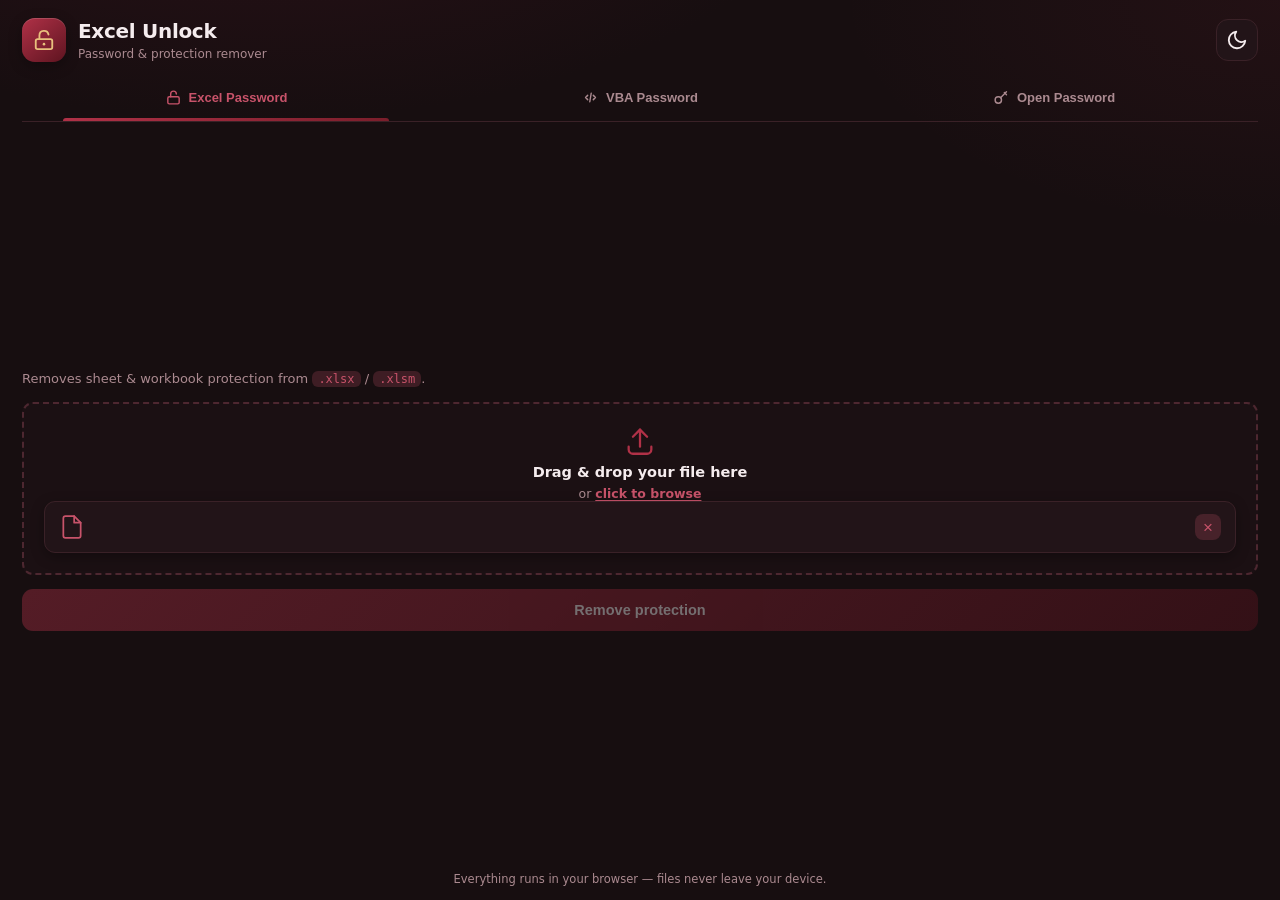
==== index.html @ cbd714de "Excel Unlock: desktop (Tauri) + offline web app Three tools: Excel sheet/workbook protection removal" ====
<!doctype html>
<html lang="en" data-theme="dark">
<head>
<meta charset="UTF-8"/>
<meta name="viewport" content="width=device-width, initial-scale=1.0"/>
<title>Excel Unlock</title>
<style>
:root {
  --maroon-900: #4a0f18;
  --maroon-800: #5e1420;
  --maroon-700: #7b1e2b;
  --maroon-600: #932536;
  --maroon-500: #b03147;
  --maroon-400: #c8536a;
  --gold: #e8c07d;

  --radius: 16px;
  --radius-sm: 11px;
  --transition: 160ms cubic-bezier(0.4, 0, 0.2, 1);
  font-family: "Segoe UI", system-ui, -apple-system, sans-serif;
}

:root[data-theme="dark"] {
  --bg: #170e10;
  --bg-grad-1: #2c1118;
  --bg-grad-2: #100809;
  --card-bg: #221418;
  --card-bg-2: #2a181d;
  --card-border: #3a2127;
  --text: #f5ecee;
  --text-dim2: #ab8a90;
  --accent: #b03147;
  --accent-strong: #c8536a;
  --dz-bg: #1b1013;
  --dz-border: #4d2730;
  --shadow: 0 14px 40px rgba(0, 0, 0, 0.4);
  --shadow-sm: 0 4px 14px rgba(0, 0, 0, 0.3);
  --ok: #52c08a;
  --warn: #e6b155;
  --err: #ec6f85;
  --glow: rgba(200, 83, 106, 0.22);
}
:root[data-theme="light"] {
  --bg: #f4ebee;
  --bg-grad-1: #fbf4f5;
  --bg-grad-2: #ecd9de;
  --card-bg: #ffffff;
  --card-bg-2: #fdf8f9;
  --card-border: #ecd9de;
  --text: #2a141a;
  --text-dim2: #7d5d64;
  --accent: #7b1e2b;
  --accent-strong: #932536;
  --dz-bg: #fbf3f5;
  --dz-border: #e2c4cc;
  --shadow: 0 14px 40px rgba(123, 30, 43, 0.12);
  --shadow-sm: 0 4px 14px rgba(123, 30, 43, 0.08);
  --ok: #2e9c66;
  --warn: #b5801f;
  --err: #c93b52;
  --glow: rgba(147, 37, 54, 0.16);
}

* { box-sizing: border-box; margin: 0; padding: 0; }
html, body { height: 100%; }
body {
  background: radial-gradient(1000px 500px at 20% -20%, var(--bg-grad-1), transparent 60%),
    radial-gradient(800px 420px at 100% 0%, rgba(176, 49, 71, 0.08), transparent 55%), var(--bg);
  color: var(--text);
  height: 100vh;
  overflow: hidden;
  transition: background var(--transition), color var(--transition);
  -webkit-font-smoothing: antialiased;
  user-select: none;
}
.app {
  max-width: none;
  margin: 0;
  height: 100vh;
  padding: 18px 22px 14px;
  display: flex;
  flex-direction: column;
}

/* ---------- Top bar ---------- */
.topbar { display: flex; align-items: center; justify-content: space-between; margin-bottom: 16px; }
.brand { display: flex; align-items: center; gap: 12px; }
.logo {
  width: 44px; height: 44px; border-radius: 13px;
  background: linear-gradient(140deg, var(--maroon-500), var(--maroon-800));
  color: var(--gold); display: grid; place-items: center;
  box-shadow: var(--shadow-sm), inset 0 1px 0 rgba(255,255,255,0.15);
}
.brand-text h1 { font-size: 20px; font-weight: 700; letter-spacing: -0.3px; }
.subtitle { font-size: 12px; color: var(--text-dim2); }
.icon-btn {
  width: 42px; height: 42px; border-radius: 12px;
  border: 1px solid var(--card-border); background: var(--card-bg);
  color: var(--text); cursor: pointer; display: grid; place-items: center;
  transition: var(--transition);
}
.icon-btn:hover { transform: translateY(-2px); border-color: var(--accent); box-shadow: var(--shadow-sm); }

/* ---------- Tabs ---------- */
.tabs {
  display: flex; gap: 6px; padding: 0 0 2px;
  border-bottom: 1px solid var(--card-border); margin-bottom: 18px;
}
.tab {
  position: relative;
  flex: 1; display: flex; align-items: center; justify-content: center; gap: 7px;
  padding: 11px 8px 13px; border: none; background: transparent; cursor: pointer;
  font-size: 13px; font-weight: 600; color: var(--text-dim2);
  transition: var(--transition);
}
.tab:hover { color: var(--text); }
.tab.active { color: var(--accent-strong); }
.tab.active::after {
  content: "";
  position: absolute; left: 10%; right: 10%; bottom: -2px; height: 3px;
  border-radius: 3px 3px 0 0;
  background: linear-gradient(90deg, var(--maroon-500), var(--maroon-700));
}

/* ---------- Panels ---------- */
.panels {
  flex: 1;
  padding: 0;
  overflow-y: auto;
  position: relative;
  display: flex;
  flex-direction: column;
  justify-content: center;
}
.panel { display: none; animation: fade 200ms ease; }
.panel.active { display: block; }
@keyframes fade { from { opacity: 0; transform: translateY(5px); } to { opacity: 1; transform: translateY(0); } }
.panel-desc { font-size: 13px; color: var(--text-dim2); line-height: 1.5; margin-bottom: 14px; }
code { background: var(--glow); padding: 1px 6px; border-radius: 6px; font-size: 12px; color: var(--accent-strong); }

/* ---------- Dropzone ---------- */
.dropzone {
  position: relative; border: 2px dashed var(--dz-border); background: var(--dz-bg);
  border-radius: var(--radius-sm); min-height: 150px; display: grid; place-items: center;
  text-align: center; padding: 20px; cursor: pointer; transition: var(--transition);
  margin-bottom: 14px; overflow: hidden;
}
.dropzone.compact { min-height: 110px; padding: 14px; margin-bottom: 12px; }
.dropzone:hover { border-color: var(--accent); background: color-mix(in srgb, var(--dz-bg) 82%, var(--accent) 18%); }
.dropzone:focus-visible { outline: none; border-color: var(--accent-strong); box-shadow: 0 0 0 3px var(--glow); }
.panel .dropzone.drag-active {
  border-color: var(--accent-strong); border-style: solid;
  background: color-mix(in srgb, var(--dz-bg) 70%, var(--accent) 30%);
}
.dz-empty { display: flex; flex-direction: column; align-items: center; gap: 6px; pointer-events: none; }
.dz-ico { color: var(--accent); transition: transform var(--transition); }
.drag-active .dz-ico { transform: translateY(-4px) scale(1.08); }
.dz-title { font-size: 14.5px; font-weight: 600; color: var(--text); }
.dz-sub { font-size: 12.5px; color: var(--text-dim2); }
.link { color: var(--accent-strong); font-weight: 600; text-decoration: underline; text-underline-offset: 2px; }
.dz-file {
  display: flex; align-items: center; gap: 11px; width: 100%; padding: 12px 14px;
  background: var(--card-bg); border: 1px solid var(--card-border); border-radius: var(--radius-sm);
  box-shadow: var(--shadow-sm);
}
.file-ico { color: var(--accent-strong); flex-shrink: 0; }
.dz-filename {
  flex: 1; min-width: 0; font-size: 13.5px; font-weight: 600; text-align: left;
  overflow: hidden; text-overflow: ellipsis; white-space: nowrap; direction: ltr; user-select: text;
}
.clear-btn {
  width: 26px; height: 26px; border-radius: 8px; border: none; background: var(--glow);
  color: var(--accent-strong); font-size: 17px; line-height: 1; cursor: pointer; flex-shrink: 0;
  transition: var(--transition);
}
.clear-btn:hover { background: var(--accent); color: #fff; }
.dz-overlay {
  position: absolute; inset: 0; display: grid; place-items: center;
  background: color-mix(in srgb, var(--accent) 22%, transparent); color: var(--text);
  font-size: 15px; font-weight: 700; opacity: 0; pointer-events: none; transition: opacity var(--transition);
}
.drag-active .dz-overlay { opacity: 1; }

/* ---------- Run button ---------- */
.run-btn {
  width: 100%; border: none; border-radius: var(--radius-sm); padding: 13px; font-size: 14.5px;
  font-weight: 700; color: #fff; background: linear-gradient(135deg, var(--maroon-500), var(--maroon-800));
  cursor: pointer; transition: var(--transition); box-shadow: 0 8px 20px rgba(123, 30, 43, 0.35);
}
.run-btn:hover:not(:disabled) { transform: translateY(-2px); box-shadow: 0 12px 26px rgba(123, 30, 43, 0.48); }
.run-btn:active:not(:disabled) { transform: translateY(0); }
.run-btn:disabled { opacity: 0.4; cursor: not-allowed; box-shadow: none; }
.run-btn.busy { cursor: progress; opacity: 0.85; }
.run-btn.compact { width: auto; flex-shrink: 0; padding: 12px 24px; }
.run-btn.ghost {
  background: transparent; color: var(--err); box-shadow: none;
  border: 1px solid color-mix(in srgb, var(--err) 45%, transparent);
}
.run-btn.ghost:hover:not(:disabled) { background: color-mix(in srgb, var(--err) 12%, transparent); transform: none; box-shadow: none; }

/* ---------- Crypto options ---------- */
.pw-row { display: flex; gap: 10px; margin-bottom: 12px; }
.pw-input {
  flex: 1; min-width: 0; padding: 11px 13px; font-size: 13.5px; border-radius: var(--radius-sm);
  border: 1px solid var(--card-border); background: var(--dz-bg); color: var(--text);
  transition: var(--transition); user-select: text;
}
.pw-input::placeholder { color: var(--text-dim2); }
.pw-input:focus { outline: none; border-color: var(--accent-strong); box-shadow: 0 0 0 3px var(--glow); }
.pw-input:disabled { opacity: 0.5; }

.opts-grid {
  display: flex; flex-wrap: wrap; align-items: center; gap: 10px 14px;
  padding: 11px 13px; background: var(--dz-bg); border: 1px solid var(--card-border);
  border-radius: var(--radius-sm); margin-bottom: 10px;
}
.opt { display: flex; align-items: center; gap: 8px; font-size: 13px; color: var(--text); }
.opt input[type="checkbox"] { width: 16px; height: 16px; accent-color: var(--accent); }
.opt-inline { display: flex; align-items: center; gap: 7px; }
.opt-inline span { font-size: 12.5px; color: var(--text-dim2); }
.muted { color: var(--text-dim2); font-size: 12px; margin-bottom: 10px; direction: ltr; }
.hidden-when-empty:empty { display: none; }
.mini-btn, .mini-select {
  padding: 7px 11px; font-size: 12.5px; border-radius: 9px; border: 1px solid var(--card-border);
  background: var(--card-bg); color: var(--text); cursor: pointer; transition: var(--transition);
}
.mini-btn:hover:not(:disabled) { border-color: var(--accent); }
.mini-btn:disabled { opacity: 0.5; cursor: not-allowed; }

.recover-actions { display: flex; gap: 10px; }
.progress {
  display: flex; align-items: center; gap: 10px; font-size: 12.5px; color: var(--text-dim2);
  font-family: ui-monospace, monospace; margin-top: 11px;
}
.spinner {
  width: 15px; height: 15px; border: 2px solid var(--glow); border-top-color: var(--accent-strong);
  border-radius: 50%; animation: spin 0.7s linear infinite; flex-shrink: 0;
}
@keyframes spin { to { transform: rotate(360deg); } }

/* ---------- Result ---------- */
.result {
  margin-top: 13px; font-size: 13px; line-height: 1.5; display: none; border-radius: var(--radius-sm);
  padding: 12px 14px; border: 1px solid transparent; align-items: flex-start; gap: 10px;
}
.result.show { display: flex; animation: pop 220ms cubic-bezier(0.34, 1.56, 0.64, 1); }
@keyframes pop { from { opacity: 0; transform: translateY(6px); } to { opacity: 1; transform: translateY(0); } }
.result .r-ico { flex-shrink: 0; margin-top: 1px; }
.result .r-title { font-weight: 700; margin-bottom: 2px; }
.result .path {
  display: block; margin-top: 5px; font-family: ui-monospace, monospace; font-size: 11.5px;
  color: var(--text-dim2); word-break: break-all; direction: ltr; user-select: text;
}
.result.ok { background: color-mix(in srgb, var(--ok) 12%, transparent); border-color: color-mix(in srgb, var(--ok) 35%, transparent); }
.result.ok .r-ico, .result.ok .r-title { color: var(--ok); }
.result.warn { background: color-mix(in srgb, var(--warn) 12%, transparent); border-color: color-mix(in srgb, var(--warn) 35%, transparent); }
.result.warn .r-ico, .result.warn .r-title { color: var(--warn); }
.result.err { background: color-mix(in srgb, var(--err) 12%, transparent); border-color: color-mix(in srgb, var(--err) 35%, transparent); }
.result.err .r-ico, .result.err .r-title { color: var(--err); }

/* ---------- Footer ---------- */
.footer { margin-top: 12px; text-align: center; font-size: 11.5px; color: var(--text-dim2); }
</style></head><body>
    <div class="app">
      <header class="topbar">
        <div class="brand">
          <div class="logo" aria-hidden="true">
            <svg viewBox="0 0 24 24" width="22" height="22" fill="none" stroke="currentColor" stroke-width="2" stroke-linecap="round" stroke-linejoin="round"><rect x="3" y="11" width="18" height="11" rx="2"/><path d="M7 11V7a5 5 0 0 1 9.9-1"/><circle cx="12" cy="16.5" r="1.4" fill="currentColor" stroke="none"/></svg>
          </div>
          <div class="brand-text"><h1>Excel Unlock</h1><span class="subtitle">Password &amp; protection remover</span></div>
        </div>
        <button id="themeToggle" class="icon-btn" title="Toggle theme" aria-label="Toggle theme"></button>
      </header>

      <nav class="tabs" role="tablist">
        <button class="tab active" data-tab="excel" role="tab"><svg viewBox="0 0 24 24" width="17" height="17" fill="none" stroke="currentColor" stroke-width="2" stroke-linecap="round" stroke-linejoin="round"><rect x="4" y="11" width="16" height="10" rx="2"/><path d="M8 11V7a4 4 0 0 1 8 0"/></svg><span>Excel Password</span></button>
        <button class="tab" data-tab="vba" role="tab"><svg viewBox="0 0 24 24" width="17" height="17" fill="none" stroke="currentColor" stroke-width="2" stroke-linecap="round" stroke-linejoin="round"><polyline points="8 9 5 12 8 15"/><polyline points="16 9 19 12 16 15"/><line x1="13" y1="6" x2="11" y2="18"/></svg><span>VBA Password</span></button>
        <button class="tab" data-tab="crypto" role="tab"><svg viewBox="0 0 24 24" width="17" height="17" fill="none" stroke="currentColor" stroke-width="2" stroke-linecap="round" stroke-linejoin="round"><circle cx="7.5" cy="15.5" r="4.5"/><path d="m10.7 12.3 8.3-8.3"/><path d="m16 5 3 3"/></svg><span>Open Password</span></button>
      </nav>

      <div class="panels">
        <section class="panel active" data-tool="excel">
          <p class="panel-desc">Removes sheet &amp; workbook protection from <code>.xlsx</code> / <code>.xlsm</code>.</p>
          <div class="dropzone" data-tool="excel" tabindex="0" role="button">
            <div class="dz-empty"><svg class="dz-ico" viewBox="0 0 24 24" width="34" height="34" fill="none" stroke="currentColor" stroke-width="1.6" stroke-linecap="round" stroke-linejoin="round"><path d="M12 16V4"/><path d="m7 9 5-5 5 5"/><path d="M20 16v2a3 3 0 0 1-3 3H7a3 3 0 0 1-3-3v-2"/></svg><div class="dz-title">Drag &amp; drop your file here</div><div class="dz-sub">or <span class="link">click to browse</span></div></div>
            <div class="dz-file" hidden><svg class="file-ico" viewBox="0 0 24 24" width="26" height="26" fill="none" stroke="currentColor" stroke-width="1.6" stroke-linecap="round" stroke-linejoin="round"><path d="M14 2H6a2 2 0 0 0-2 2v16a2 2 0 0 0 2 2h12a2 2 0 0 0 2-2V8z"/><path d="M14 2v6h6"/></svg><span class="dz-filename"></span><button class="clear-btn" aria-label="Remove">&times;</button></div>
            <div class="dz-overlay">Drop to load</div>
          </div>
          <button class="run-btn" data-tool="excel" disabled>Remove protection</button>
          <div class="result" data-tool="excel"></div>
        </section>

        <section class="panel" data-tool="vba">
          <p class="panel-desc">Unlocks the VBA macro project in <code>.xlsm</code> / <code>.xlsb</code>.</p>
          <div class="dropzone" data-tool="vba" tabindex="0" role="button">
            <div class="dz-empty"><svg class="dz-ico" viewBox="0 0 24 24" width="34" height="34" fill="none" stroke="currentColor" stroke-width="1.6" stroke-linecap="round" stroke-linejoin="round"><path d="M12 16V4"/><path d="m7 9 5-5 5 5"/><path d="M20 16v2a3 3 0 0 1-3 3H7a3 3 0 0 1-3-3v-2"/></svg><div class="dz-title">Drag &amp; drop your file here</div><div class="dz-sub">or <span class="link">click to browse</span></div></div>
            <div class="dz-file" hidden><svg class="file-ico" viewBox="0 0 24 24" width="26" height="26" fill="none" stroke="currentColor" stroke-width="1.6" stroke-linecap="round" stroke-linejoin="round"><path d="M14 2H6a2 2 0 0 0-2 2v16a2 2 0 0 0 2 2h12a2 2 0 0 0 2-2V8z"/><path d="M14 2v6h6"/></svg><span class="dz-filename"></span><button class="clear-btn" aria-label="Remove">&times;</button></div>
            <div class="dz-overlay">Drop to load</div>
          </div>
          <button class="run-btn" data-tool="vba" disabled>Remove VBA password</button>
          <div class="result" data-tool="vba"></div>
        </section>

        <section class="panel" data-tool="crypto">
          <p class="panel-desc">For files encrypted with a password to open — real AES. Only works if you remember it or it's weak.</p>
          <div class="dropzone compact" data-tool="crypto" tabindex="0" role="button">
            <div class="dz-empty"><svg class="dz-ico" viewBox="0 0 24 24" width="28" height="28" fill="none" stroke="currentColor" stroke-width="1.6" stroke-linecap="round" stroke-linejoin="round"><path d="M12 16V4"/><path d="m7 9 5-5 5 5"/><path d="M20 16v2a3 3 0 0 1-3 3H7a3 3 0 0 1-3-3v-2"/></svg><div class="dz-title">Drag &amp; drop your encrypted file</div><div class="dz-sub">or <span class="link">click to browse</span></div></div>
            <div class="dz-file" hidden><svg class="file-ico" viewBox="0 0 24 24" width="26" height="26" fill="none" stroke="currentColor" stroke-width="1.6" stroke-linecap="round" stroke-linejoin="round"><path d="M14 2H6a2 2 0 0 0-2 2v16a2 2 0 0 0 2 2h12a2 2 0 0 0 2-2V8z"/><path d="M14 2v6h6"/></svg><span class="dz-filename"></span><button class="clear-btn" aria-label="Remove">&times;</button></div>
            <div class="dz-overlay">Drop to load</div>
          </div>
          <div class="pw-row">
            <input id="pwInput" type="text" class="pw-input" placeholder="If you remember it, type the password" autocomplete="off" spellcheck="false" disabled />
            <button id="tryBtn" class="run-btn compact" disabled>Try</button>
          </div>
          <div class="opts-grid">
            <label class="opt"><input type="checkbox" id="optBuiltin" checked /> <span>Common passwords</span></label>
            <button id="wordlistBtn" class="mini-btn" disabled>Add wordlist…</button>
            <div class="opt-inline"><span>Brute</span>
              <select id="bruteCharset" class="mini-select"><option value="">Off</option><option value="digits">0-9</option><option value="lower">a-z</option><option value="lower_digits">a-z 0-9</option><option value="alnum">A-Z a-z 0-9</option></select>
              <select id="bruteMax" class="mini-select"><option value="3">≤3</option><option value="4">≤4</option><option value="5">≤5</option><option value="6">≤6</option></select>
            </div>
            <div class="opt-inline"><span>Speed</span><select id="power" class="mini-select"><option value="saver">Saver</option><option value="balanced" selected>Balanced</option><option value="max">Max</option></select></div>
          </div>
          <div id="wordlistName" class="muted hidden-when-empty"></div>
          <div class="recover-actions">
            <button id="crackBtn" class="run-btn" disabled>Start recovery</button>
            <button id="cancelBtn" class="run-btn ghost" hidden>Cancel</button>
          </div>
          <div id="progress" class="progress" hidden><div class="spinner"></div><span id="progressText">Starting…</span></div>
          <div class="result" data-tool="crypto"></div>
        </section>
      </div>
      <footer class="footer">Everything runs in your browser — files never leave your device.</footer>
    </div>
    <input type="file" id="fileInput" accept=".xlsx,.xlsm,.xlsb,.xls" hidden />
<script>
/*!

JSZip v3.10.2 - A JavaScript class for generating and reading zip files
<http://stuartk.com/jszip>

(c) 2009-2016 Stuart Knightley <stuart [at] stuartk.com>
Dual licenced under the MIT license or GPLv3. See https://raw.github.com/Stuk/jszip/main/LICENSE.markdown.

JSZip uses the library pako released under the MIT license :
https://github.com/nodeca/pako/blob/main/LICENSE
*/

!function(e){if("object"==typeof exports&&"undefined"!=typeof module)module.exports=e();else if("function"==typeof define&&define.amd)define([],e);else{("undefined"!=typeof window?window:"undefined"!=typeof global?global:"undefined"!=typeof self?self:this).JSZip=e()}}(function(){return function s(a,o,h){function u(r,e){if(!o[r]){if(!a[r]){var t="function"==typeof require&&require;if(!e&&t)return t(r,!0);if(l)return l(r,!0);var n=new Error("Cannot find module '"+r+"'");throw n.code="MODULE_NOT_FOUND",n}var i=o[r]={exports:{}};a[r][0].call(i.exports,function(e){var t=a[r][1][e];return u(t||e)},i,i.exports,s,a,o,h)}return o[r].exports}for(var l="function"==typeof require&&require,e=0;e<h.length;e++)u(h[e]);return u}({1:[function(e,t,r){"use strict";var d=e("./utils"),c=e("./support"),p="ABCDEFGHIJKLMNOPQRSTUVWXYZabcdefghijklmnopqrstuvwxyz0123456789+/=";r.encode=function(e){for(var t,r,n,i,s,a,o,h=[],u=0,l=e.length,f=l,c="string"!==d.getTypeOf(e);u<e.length;)f=l-u,n=c?(t=e[u++],r=u<l?e[u++]:0,u<l?e[u++]:0):(t=e.charCodeAt(u++),r=u<l?e.charCodeAt(u++):0,u<l?e.charCodeAt(u++):0),i=t>>2,s=(3&t)<<4|r>>4,a=1<f?(15&r)<<2|n>>6:64,o=2<f?63&n:64,h.push(p.charAt(i)+p.charAt(s)+p.charAt(a)+p.charAt(o));return h.join("")},r.decode=function(e){var t,r,n,i,s,a,o=0,h=0,u="data:";if(e.substr(0,u.length)===u)throw new Error("Invalid base64 input, it looks like a data url.");var l,f=3*(e=e.replace(/[^A-Za-z0-9+/=]/g,"")).length/4;if(e.charAt(e.length-1)===p.charAt(64)&&f--,e.charAt(e.length-2)===p.charAt(64)&&f--,f%1!=0)throw new Error("Invalid base64 input, bad content length.");for(l=c.uint8array?new Uint8Array(0|f):new Array(0|f);o<e.length;)t=p.indexOf(e.charAt(o++))<<2|(i=p.indexOf(e.charAt(o++)))>>4,r=(15&i)<<4|(s=p.indexOf(e.charAt(o++)))>>2,n=(3&s)<<6|(a=p.indexOf(e.charAt(o++))),l[h++]=t,64!==s&&(l[h++]=r),64!==a&&(l[h++]=n);return l}},{"./support":30,"./utils":32}],2:[function(e,t,r){"use strict";var n=e("./external"),i=e("./stream/DataWorker"),s=e("./stream/Crc32Probe"),a=e("./stream/DataLengthProbe");function o(e,t,r,n,i){this.compressedSize=e,this.uncompressedSize=t,this.crc32=r,this.compression=n,this.compressedContent=i}o.prototype={getContentWorker:function(){var e=new i(n.Promise.resolve(this.compressedContent)).pipe(this.compression.uncompressWorker()).pipe(new a("data_length")),t=this;return e.on("end",function(){if(this.streamInfo.data_length!==t.uncompressedSize)throw new Error("Bug : uncompressed data size mismatch")}),e},getCompressedWorker:function(){return new i(n.Promise.resolve(this.compressedContent)).withStreamInfo("compressedSize",this.compressedSize).withStreamInfo("uncompressedSize",this.uncompressedSize).withStreamInfo("crc32",this.crc32).withStreamInfo("compression",this.compression)}},o.createWorkerFrom=function(e,t,r){return e.pipe(new s).pipe(new a("uncompressedSize")).pipe(t.compressWorker(r)).pipe(new a("compressedSize")).withStreamInfo("compression",t)},t.exports=o},{"./external":6,"./stream/Crc32Probe":25,"./stream/DataLengthProbe":26,"./stream/DataWorker":27}],3:[function(e,t,r){"use strict";var n=e("./stream/GenericWorker");r.STORE={magic:"\0\0",compressWorker:function(){return new n("STORE compression")},uncompressWorker:function(){return new n("STORE decompression")}},r.DEFLATE=e("./flate")},{"./flate":7,"./stream/GenericWorker":28}],4:[function(e,t,r){"use strict";var n=e("./utils");var o=function(){for(var e,t=[],r=0;r<256;r++){e=r;for(var n=0;n<8;n++)e=1&e?3988292384^e>>>1:e>>>1;t[r]=e}return t}();t.exports=function(e,t){return void 0!==e&&e.length?"string"!==n.getTypeOf(e)?function(e,t,r,n){var i=o,s=n+r;e^=-1;for(var a=n;a<s;a++)e=e>>>8^i[255&(e^t[a])];return-1^e}(0|t,e,e.length,0):function(e,t,r,n){var i=o,s=n+r;e^=-1;for(var a=n;a<s;a++)e=e>>>8^i[255&(e^t.charCodeAt(a))];return-1^e}(0|t,e,e.length,0):0}},{"./utils":32}],5:[function(e,t,r){"use strict";r.base64=!1,r.binary=!1,r.dir=!1,r.createFolders=!0,r.date=null,r.compression=null,r.compressionOptions=null,r.comment=null,r.unixPermissions=null,r.dosPermissions=null},{}],6:[function(e,t,r){"use strict";var n=null;n="undefined"!=typeof Promise?Promise:e("lie"),t.exports={Promise:n}},{lie:37}],7:[function(e,t,r){"use strict";var n="undefined"!=typeof Uint8Array&&"undefined"!=typeof Uint16Array&&"undefined"!=typeof Uint32Array,i=e("pako"),s=e("./utils"),a=e("./stream/GenericWorker"),o=n?"uint8array":"array";function h(e,t){a.call(this,"FlateWorker/"+e),this._pako=null,this._pakoAction=e,this._pakoOptions=t,this.meta={}}r.magic="\b\0",s.inherits(h,a),h.prototype.processChunk=function(e){this.meta=e.meta,null===this._pako&&this._createPako(),this._pako.push(s.transformTo(o,e.data),!1)},h.prototype.flush=function(){a.prototype.flush.call(this),null===this._pako&&this._createPako(),this._pako.push([],!0)},h.prototype.cleanUp=function(){a.prototype.cleanUp.call(this),this._pako=null},h.prototype._createPako=function(){this._pako=new i[this._pakoAction]({raw:!0,level:this._pakoOptions.level||-1});var t=this;this._pako.onData=function(e){t.push({data:e,meta:t.meta})}},r.compressWorker=function(e){return new h("Deflate",e)},r.uncompressWorker=function(){return new h("Inflate",{})}},{"./stream/GenericWorker":28,"./utils":32,pako:38}],8:[function(e,t,r){"use strict";function A(e,t){var r,n="";for(r=0;r<t;r++)n+=String.fromCharCode(255&e),e>>>=8;return n}function n(e,t,r,n,i,s){var a,o,h=e.file,u=e.compression,l=s!==O.utf8encode,f=I.transformTo("string",s(h.name)),c=I.transformTo("string",O.utf8encode(h.name)),d=h.comment,p=I.transformTo("string",s(d)),m=I.transformTo("string",O.utf8encode(d)),_=c.length!==h.name.length,g=m.length!==d.length,b="",v="",y="",w=h.dir,k=h.date,x={crc32:0,compressedSize:0,uncompressedSize:0};t&&!r||(x.crc32=e.crc32,x.compressedSize=e.compressedSize,x.uncompressedSize=e.uncompressedSize);var S=0;t&&(S|=8),l||!_&&!g||(S|=2048);var z=0,C=0;w&&(z|=16),"UNIX"===i?(C=798,z|=function(e,t){var r=e;return e||(r=t?16893:33204),(65535&r)<<16}(h.unixPermissions,w)):(C=20,z|=function(e){return 63&(e||0)}(h.dosPermissions)),a=k.getUTCHours(),a<<=6,a|=k.getUTCMinutes(),a<<=5,a|=k.getUTCSeconds()/2,o=k.getUTCFullYear()-1980,o<<=4,o|=k.getUTCMonth()+1,o<<=5,o|=k.getUTCDate(),_&&(v=A(1,1)+A(B(f),4)+c,b+="up"+A(v.length,2)+v),g&&(y=A(1,1)+A(B(p),4)+m,b+="uc"+A(y.length,2)+y);var E="";return E+="\n\0",E+=A(S,2),E+=u.magic,E+=A(a,2),E+=A(o,2),E+=A(x.crc32,4),E+=A(x.compressedSize,4),E+=A(x.uncompressedSize,4),E+=A(f.length,2),E+=A(b.length,2),{fileRecord:R.LOCAL_FILE_HEADER+E+f+b,dirRecord:R.CENTRAL_FILE_HEADER+A(C,2)+E+A(p.length,2)+"\0\0\0\0"+A(z,4)+A(n,4)+f+b+p}}var I=e("../utils"),i=e("../stream/GenericWorker"),O=e("../utf8"),B=e("../crc32"),R=e("../signature");function s(e,t,r,n){i.call(this,"ZipFileWorker"),this.bytesWritten=0,this.zipComment=t,this.zipPlatform=r,this.encodeFileName=n,this.streamFiles=e,this.accumulate=!1,this.contentBuffer=[],this.dirRecords=[],this.currentSourceOffset=0,this.entriesCount=0,this.currentFile=null,this._sources=[]}I.inherits(s,i),s.prototype.push=function(e){var t=e.meta.percent||0,r=this.entriesCount,n=this._sources.length;this.accumulate?this.contentBuffer.push(e):(this.bytesWritten+=e.data.length,i.prototype.push.call(this,{data:e.data,meta:{currentFile:this.currentFile,percent:r?(t+100*(r-n-1))/r:100}}))},s.prototype.openedSource=function(e){this.currentSourceOffset=this.bytesWritten,this.currentFile=e.file.name;var t=this.streamFiles&&!e.file.dir;if(t){var r=n(e,t,!1,this.currentSourceOffset,this.zipPlatform,this.encodeFileName);this.push({data:r.fileRecord,meta:{percent:0}})}else this.accumulate=!0},s.prototype.closedSource=function(e){this.accumulate=!1;var t=this.streamFiles&&!e.file.dir,r=n(e,t,!0,this.currentSourceOffset,this.zipPlatform,this.encodeFileName);if(this.dirRecords.push(r.dirRecord),t)this.push({data:function(e){return R.DATA_DESCRIPTOR+A(e.crc32,4)+A(e.compressedSize,4)+A(e.uncompressedSize,4)}(e),meta:{percent:100}});else for(this.push({data:r.fileRecord,meta:{percent:0}});this.contentBuffer.length;)this.push(this.contentBuffer.shift());this.currentFile=null},s.prototype.flush=function(){for(var e=this.bytesWritten,t=0;t<this.dirRecords.length;t++)this.push({data:this.dirRecords[t],meta:{percent:100}});var r=this.bytesWritten-e,n=function(e,t,r,n,i){var s=I.transformTo("string",i(n));return R.CENTRAL_DIRECTORY_END+"\0\0\0\0"+A(e,2)+A(e,2)+A(t,4)+A(r,4)+A(s.length,2)+s}(this.dirRecords.length,r,e,this.zipComment,this.encodeFileName);this.push({data:n,meta:{percent:100}})},s.prototype.prepareNextSource=function(){this.previous=this._sources.shift(),this.openedSource(this.previous.streamInfo),this.isPaused?this.previous.pause():this.previous.resume()},s.prototype.registerPrevious=function(e){this._sources.push(e);var t=this;return e.on("data",function(e){t.processChunk(e)}),e.on("end",function(){t.closedSource(t.previous.streamInfo),t._sources.length?t.prepareNextSource():t.end()}),e.on("error",function(e){t.error(e)}),this},s.prototype.resume=function(){return!!i.prototype.resume.call(this)&&(!this.previous&&this._sources.length?(this.prepareNextSource(),!0):this.previous||this._sources.length||this.generatedError?void 0:(this.end(),!0))},s.prototype.error=function(e){var t=this._sources;if(!i.prototype.error.call(this,e))return!1;for(var r=0;r<t.length;r++)try{t[r].error(e)}catch(e){}return!0},s.prototype.lock=function(){i.prototype.lock.call(this);for(var e=this._sources,t=0;t<e.length;t++)e[t].lock()},t.exports=s},{"../crc32":4,"../signature":23,"../stream/GenericWorker":28,"../utf8":31,"../utils":32}],9:[function(e,t,r){"use strict";var u=e("../compressions"),n=e("./ZipFileWorker");r.generateWorker=function(e,a,t){var o=new n(a.streamFiles,t,a.platform,a.encodeFileName),h=0;try{e.forEach(function(e,t){h++;var r=function(e,t){var r=e||t,n=u[r];if(!n)throw new Error(r+" is not a valid compression method !");return n}(t.options.compression,a.compression),n=t.options.compressionOptions||a.compressionOptions||{},i=t.dir,s=t.date;t._compressWorker(r,n).withStreamInfo("file",{name:e,dir:i,date:s,comment:t.comment||"",unixPermissions:t.unixPermissions,dosPermissions:t.dosPermissions}).pipe(o)}),o.entriesCount=h}catch(e){o.error(e)}return o}},{"../compressions":3,"./ZipFileWorker":8}],10:[function(e,t,r){"use strict";function n(){if(!(this instanceof n))return new n;if(arguments.length)throw new Error("The constructor with parameters has been removed in JSZip 3.0, please check the upgrade guide.");this.files=Object.create(null),this.comment=null,this.root="",this.clone=function(){var e=new n;for(var t in this)"function"!=typeof this[t]&&(e[t]=this[t]);return e}}(n.prototype=e("./object")).loadAsync=e("./load"),n.support=e("./support"),n.defaults=e("./defaults"),n.version="3.10.2",n.loadAsync=function(e,t){return(new n).loadAsync(e,t)},n.external=e("./external"),t.exports=n},{"./defaults":5,"./external":6,"./load":11,"./object":15,"./support":30}],11:[function(e,t,r){"use strict";var u=e("./utils"),i=e("./external"),n=e("./utf8"),s=e("./zipEntries"),a=e("./stream/Crc32Probe"),l=e("./nodejsUtils");function f(n){return new i.Promise(function(e,t){var r=n.decompressed.getContentWorker().pipe(new a);r.on("error",function(e){t(e)}).on("end",function(){r.streamInfo.crc32!==n.decompressed.crc32?t(new Error("Corrupted zip : CRC32 mismatch")):e()}).resume()})}t.exports=function(e,o){var h=this;return o=u.extend(o||{},{base64:!1,checkCRC32:!1,optimizedBinaryString:!1,createFolders:!1,decodeFileName:n.utf8decode}),l.isNode&&l.isStream(e)?i.Promise.reject(new Error("JSZip can't accept a stream when loading a zip file.")):u.prepareContent("the loaded zip file",e,!0,o.optimizedBinaryString,o.base64).then(function(e){var t=new s(o);return t.load(e),t}).then(function(e){var t=[i.Promise.resolve(e)],r=e.files;if(o.checkCRC32)for(var n=0;n<r.length;n++)t.push(f(r[n]));return i.Promise.all(t)}).then(function(e){for(var t=e.shift(),r=t.files,n=0;n<r.length;n++){var i=r[n],s=i.fileNameStr,a=u.resolve(i.fileNameStr);h.file(a,i.decompressed,{binary:!0,optimizedBinaryString:!0,date:i.date,dir:i.dir,comment:i.fileCommentStr.length?i.fileCommentStr:null,unixPermissions:i.unixPermissions,dosPermissions:i.dosPermissions,createFolders:o.createFolders}),i.dir||(h.file(a).unsafeOriginalName=s)}return t.zipComment.length&&(h.comment=t.zipComment),h})}},{"./external":6,"./nodejsUtils":14,"./stream/Crc32Probe":25,"./utf8":31,"./utils":32,"./zipEntries":33}],12:[function(e,t,r){"use strict";var n=e("../utils"),i=e("../stream/GenericWorker");function s(e,t){i.call(this,"Nodejs stream input adapter for "+e),this._upstreamEnded=!1,this._bindStream(t)}n.inherits(s,i),s.prototype._bindStream=function(e){var t=this;(this._stream=e).pause(),e.on("data",function(e){t.push({data:e,meta:{percent:0}})}).on("error",function(e){t.isPaused?this.generatedError=e:t.error(e)}).on("end",function(){t.isPaused?t._upstreamEnded=!0:t.end()})},s.prototype.pause=function(){return!!i.prototype.pause.call(this)&&(this._stream.pause(),!0)},s.prototype.resume=function(){return!!i.prototype.resume.call(this)&&(this._upstreamEnded?this.end():this._stream.resume(),!0)},t.exports=s},{"../stream/GenericWorker":28,"../utils":32}],13:[function(e,t,r){"use strict";var i=e("readable-stream").Readable;function n(e,t,r){i.call(this,t),this._helper=e;var n=this;e.on("data",function(e,t){n.push(e)||n._helper.pause(),r&&r(t)}).on("error",function(e){n.emit("error",e)}).on("end",function(){n.push(null)})}e("../utils").inherits(n,i),n.prototype._read=function(){this._helper.resume()},t.exports=n},{"../utils":32,"readable-stream":16}],14:[function(e,t,r){"use strict";t.exports={isNode:"undefined"!=typeof Buffer,newBufferFrom:function(e,t){if(Buffer.from&&Buffer.from!==Uint8Array.from)return Buffer.from(e,t);if("number"==typeof e)throw new Error('The "data" argument must not be a number');return new Buffer(e,t)},allocBuffer:function(e){if(Buffer.alloc)return Buffer.alloc(e);var t=new Buffer(e);return t.fill(0),t},isBuffer:function(e){return Buffer.isBuffer(e)},isStream:function(e){return e&&"function"==typeof e.on&&"function"==typeof e.pause&&"function"==typeof e.resume}}},{}],15:[function(e,t,r){"use strict";function s(e,t,r){var n,i=u.getTypeOf(t),s=u.extend(r||{},f);s.date=s.date||new Date,null!==s.compression&&(s.compression=s.compression.toUpperCase()),"string"==typeof s.unixPermissions&&(s.unixPermissions=parseInt(s.unixPermissions,8)),s.unixPermissions&&16384&s.unixPermissions&&(s.dir=!0),s.dosPermissions&&16&s.dosPermissions&&(s.dir=!0),s.dir&&(e=g(e)),s.createFolders&&(n=_(e))&&b.call(this,n,!0);var a="string"===i&&!1===s.binary&&!1===s.base64;r&&void 0!==r.binary||(s.binary=!a),(t instanceof c&&0===t.uncompressedSize||s.dir||!t||0===t.length)&&(s.base64=!1,s.binary=!0,t="",s.compression="STORE",i="string");var o=null;o=t instanceof c||t instanceof l?t:p.isNode&&p.isStream(t)?new m(e,t):u.prepareContent(e,t,s.binary,s.optimizedBinaryString,s.base64);var h=new d(e,o,s);this.files[e]=h}var i=e("./utf8"),u=e("./utils"),l=e("./stream/GenericWorker"),a=e("./stream/StreamHelper"),f=e("./defaults"),c=e("./compressedObject"),d=e("./zipObject"),o=e("./generate"),p=e("./nodejsUtils"),m=e("./nodejs/NodejsStreamInputAdapter"),_=function(e){"/"===e.slice(-1)&&(e=e.substring(0,e.length-1));var t=e.lastIndexOf("/");return 0<t?e.substring(0,t):""},g=function(e){return"/"!==e.slice(-1)&&(e+="/"),e},b=function(e,t){return t=void 0!==t?t:f.createFolders,e=g(e),this.files[e]||s.call(this,e,null,{dir:!0,createFolders:t}),this.files[e]};function h(e){return"[object RegExp]"===Object.prototype.toString.call(e)}var n={load:function(){throw new Error("This method has been removed in JSZip 3.0, please check the upgrade guide.")},forEach:function(e){var t,r,n;for(t in this.files)n=this.files[t],(r=t.slice(this.root.length,t.length))&&t.slice(0,this.root.length)===this.root&&e(r,n)},filter:function(r){var n=[];return this.forEach(function(e,t){r(e,t)&&n.push(t)}),n},file:function(e,t,r){if(1!==arguments.length)return e=this.root+e,s.call(this,e,t,r),this;if(h(e)){var n=e;return this.filter(function(e,t){return!t.dir&&n.test(e)})}var i=this.files[this.root+e];return i&&!i.dir?i:null},folder:function(r){if(!r)return this;if(h(r))return this.filter(function(e,t){return t.dir&&r.test(e)});var e=this.root+r,t=b.call(this,e),n=this.clone();return n.root=t.name,n},remove:function(r){r=this.root+r;var e=this.files[r];if(e||("/"!==r.slice(-1)&&(r+="/"),e=this.files[r]),e&&!e.dir)delete this.files[r];else for(var t=this.filter(function(e,t){return t.name.slice(0,r.length)===r}),n=0;n<t.length;n++)delete this.files[t[n].name];return this},generate:function(){throw new Error("This method has been removed in JSZip 3.0, please check the upgrade guide.")},generateInternalStream:function(e){var t,r={};try{if((r=u.extend(e||{},{streamFiles:!1,compression:"STORE",compressionOptions:null,type:"",platform:"DOS",comment:null,mimeType:"application/zip",encodeFileName:i.utf8encode})).type=r.type.toLowerCase(),r.compression=r.compression.toUpperCase(),"binarystring"===r.type&&(r.type="string"),!r.type)throw new Error("No output type specified.");u.checkSupport(r.type),"darwin"!==r.platform&&"freebsd"!==r.platform&&"linux"!==r.platform&&"sunos"!==r.platform||(r.platform="UNIX"),"win32"===r.platform&&(r.platform="DOS");var n=r.comment||this.comment||"";t=o.generateWorker(this,r,n)}catch(e){(t=new l("error")).error(e)}return new a(t,r.type||"string",r.mimeType)},generateAsync:function(e,t){return this.generateInternalStream(e).accumulate(t)},generateNodeStream:function(e,t){return(e=e||{}).type||(e.type="nodebuffer"),this.generateInternalStream(e).toNodejsStream(t)}};t.exports=n},{"./compressedObject":2,"./defaults":5,"./generate":9,"./nodejs/NodejsStreamInputAdapter":12,"./nodejsUtils":14,"./stream/GenericWorker":28,"./stream/StreamHelper":29,"./utf8":31,"./utils":32,"./zipObject":35}],16:[function(e,t,r){"use strict";t.exports=e("stream")},{stream:void 0}],17:[function(e,t,r){"use strict";var n=e("./DataReader");function i(e){n.call(this,e);for(var t=0;t<this.data.length;t++)e[t]=255&e[t]}e("../utils").inherits(i,n),i.prototype.byteAt=function(e){return this.data[this.zero+e]},i.prototype.lastIndexOfSignature=function(e){for(var t=e.charCodeAt(0),r=e.charCodeAt(1),n=e.charCodeAt(2),i=e.charCodeAt(3),s=this.length-4;0<=s;--s)if(this.data[s]===t&&this.data[s+1]===r&&this.data[s+2]===n&&this.data[s+3]===i)return s-this.zero;return-1},i.prototype.readAndCheckSignature=function(e){var t=e.charCodeAt(0),r=e.charCodeAt(1),n=e.charCodeAt(2),i=e.charCodeAt(3),s=this.readData(4);return t===s[0]&&r===s[1]&&n===s[2]&&i===s[3]},i.prototype.readData=function(e){if(this.checkOffset(e),0===e)return[];var t=this.data.slice(this.zero+this.index,this.zero+this.index+e);return this.index+=e,t},t.exports=i},{"../utils":32,"./DataReader":18}],18:[function(e,t,r){"use strict";var n=e("../utils");function i(e){this.data=e,this.length=e.length,this.index=0,this.zero=0}i.prototype={checkOffset:function(e){this.checkIndex(this.index+e)},checkIndex:function(e){if(this.length<this.zero+e||e<0)throw new Error("End of data reached (data length = "+this.length+", asked index = "+e+"). Corrupted zip ?")},setIndex:function(e){this.checkIndex(e),this.index=e},skip:function(e){this.setIndex(this.index+e)},byteAt:function(){},readInt:function(e){var t,r=0;for(this.checkOffset(e),t=this.index+e-1;t>=this.index;t--)r=(r<<8)+this.byteAt(t);return this.index+=e,r},readString:function(e){return n.transformTo("string",this.readData(e))},readData:function(){},lastIndexOfSignature:function(){},readAndCheckSignature:function(){},readDate:function(){var e=this.readInt(4);return new Date(Date.UTC(1980+(e>>25&127),(e>>21&15)-1,e>>16&31,e>>11&31,e>>5&63,(31&e)<<1))}},t.exports=i},{"../utils":32}],19:[function(e,t,r){"use strict";var n=e("./Uint8ArrayReader");function i(e){n.call(this,e)}e("../utils").inherits(i,n),i.prototype.readData=function(e){this.checkOffset(e);var t=this.data.slice(this.zero+this.index,this.zero+this.index+e);return this.index+=e,t},t.exports=i},{"../utils":32,"./Uint8ArrayReader":21}],20:[function(e,t,r){"use strict";var n=e("./DataReader");function i(e){n.call(this,e)}e("../utils").inherits(i,n),i.prototype.byteAt=function(e){return this.data.charCodeAt(this.zero+e)},i.prototype.lastIndexOfSignature=function(e){return this.data.lastIndexOf(e)-this.zero},i.prototype.readAndCheckSignature=function(e){return e===this.readData(4)},i.prototype.readData=function(e){this.checkOffset(e);var t=this.data.slice(this.zero+this.index,this.zero+this.index+e);return this.index+=e,t},t.exports=i},{"../utils":32,"./DataReader":18}],21:[function(e,t,r){"use strict";var n=e("./ArrayReader");function i(e){n.call(this,e)}e("../utils").inherits(i,n),i.prototype.readData=function(e){if(this.checkOffset(e),0===e)return new Uint8Array(0);var t=this.data.subarray(this.zero+this.index,this.zero+this.index+e);return this.index+=e,t},t.exports=i},{"../utils":32,"./ArrayReader":17}],22:[function(e,t,r){"use strict";var n=e("../utils"),i=e("../support"),s=e("./ArrayReader"),a=e("./StringReader"),o=e("./NodeBufferReader"),h=e("./Uint8ArrayReader");t.exports=function(e){var t=n.getTypeOf(e);return n.checkSupport(t),"string"!==t||i.uint8array?"nodebuffer"===t?new o(e):i.uint8array?new h(n.transformTo("uint8array",e)):new s(n.transformTo("array",e)):new a(e)}},{"../support":30,"../utils":32,"./ArrayReader":17,"./NodeBufferReader":19,"./StringReader":20,"./Uint8ArrayReader":21}],23:[function(e,t,r){"use strict";r.LOCAL_FILE_HEADER="PK",r.CENTRAL_FILE_HEADER="PK",r.CENTRAL_DIRECTORY_END="PK",r.ZIP64_CENTRAL_DIRECTORY_LOCATOR="PK",r.ZIP64_CENTRAL_DIRECTORY_END="PK",r.DATA_DESCRIPTOR="PK\b"},{}],24:[function(e,t,r){"use strict";var n=e("./GenericWorker"),i=e("../utils");function s(e){n.call(this,"ConvertWorker to "+e),this.destType=e}i.inherits(s,n),s.prototype.processChunk=function(e){this.push({data:i.transformTo(this.destType,e.data),meta:e.meta})},t.exports=s},{"../utils":32,"./GenericWorker":28}],25:[function(e,t,r){"use strict";var n=e("./GenericWorker"),i=e("../crc32");function s(){n.call(this,"Crc32Probe"),this.withStreamInfo("crc32",0)}e("../utils").inherits(s,n),s.prototype.processChunk=function(e){this.streamInfo.crc32=i(e.data,this.streamInfo.crc32||0),this.push(e)},t.exports=s},{"../crc32":4,"../utils":32,"./GenericWorker":28}],26:[function(e,t,r){"use strict";var n=e("../utils"),i=e("./GenericWorker");function s(e){i.call(this,"DataLengthProbe for "+e),this.propName=e,this.withStreamInfo(e,0)}n.inherits(s,i),s.prototype.processChunk=function(e){if(e){var t=this.streamInfo[this.propName]||0;this.streamInfo[this.propName]=t+e.data.length}i.prototype.processChunk.call(this,e)},t.exports=s},{"../utils":32,"./GenericWorker":28}],27:[function(e,t,r){"use strict";var n=e("../utils"),i=e("./GenericWorker");function s(e){i.call(this,"DataWorker");var t=this;this.dataIsReady=!1,this.index=0,this.max=0,this.data=null,this.type="",this._tickScheduled=!1,e.then(function(e){t.dataIsReady=!0,t.data=e,t.max=e&&e.length||0,t.type=n.getTypeOf(e),t.isPaused||t._tickAndRepeat()},function(e){t.error(e)})}n.inherits(s,i),s.prototype.cleanUp=function(){i.prototype.cleanUp.call(this),this.data=null},s.prototype.resume=function(){return!!i.prototype.resume.call(this)&&(!this._tickScheduled&&this.dataIsReady&&(this._tickScheduled=!0,n.delay(this._tickAndRepeat,[],this)),!0)},s.prototype._tickAndRepeat=function(){this._tickScheduled=!1,this.isPaused||this.isFinished||(this._tick(),this.isFinished||(n.delay(this._tickAndRepeat,[],this),this._tickScheduled=!0))},s.prototype._tick=function(){if(this.isPaused||this.isFinished)return!1;var e=null,t=Math.min(this.max,this.index+16384);if(this.index>=this.max)return this.end();switch(this.type){case"string":e=this.data.substring(this.index,t);break;case"uint8array":e=this.data.subarray(this.index,t);break;case"array":case"nodebuffer":e=this.data.slice(this.index,t)}return this.index=t,this.push({data:e,meta:{percent:this.max?this.index/this.max*100:0}})},t.exports=s},{"../utils":32,"./GenericWorker":28}],28:[function(e,t,r){"use strict";function n(e){this.name=e||"default",this.streamInfo={},this.generatedError=null,this.extraStreamInfo={},this.isPaused=!0,this.isFinished=!1,this.isLocked=!1,this._listeners={data:[],end:[],error:[]},this.previous=null}n.prototype={push:function(e){this.emit("data",e)},end:function(){if(this.isFinished)return!1;this.flush();try{this.emit("end"),this.cleanUp(),this.isFinished=!0}catch(e){this.emit("error",e)}return!0},error:function(e){return!this.isFinished&&(this.isPaused?this.generatedError=e:(this.isFinished=!0,this.emit("error",e),this.previous&&this.previous.error(e),this.cleanUp()),!0)},on:function(e,t){return this._listeners[e].push(t),this},cleanUp:function(){this.streamInfo=this.generatedError=this.extraStreamInfo=null,this._listeners=[]},emit:function(e,t){if(this._listeners[e])for(var r=0;r<this._listeners[e].length;r++)this._listeners[e][r].call(this,t)},pipe:function(e){return e.registerPrevious(this)},registerPrevious:function(e){if(this.isLocked)throw new Error("The stream '"+this+"' has already been used.");this.streamInfo=e.streamInfo,this.mergeStreamInfo(),this.previous=e;var t=this;return e.on("data",function(e){t.processChunk(e)}),e.on("end",function(){t.end()}),e.on("error",function(e){t.error(e)}),this},pause:function(){return!this.isPaused&&!this.isFinished&&(this.isPaused=!0,this.previous&&this.previous.pause(),!0)},resume:function(){if(!this.isPaused||this.isFinished)return!1;var e=this.isPaused=!1;return this.generatedError&&(this.error(this.generatedError),e=!0),this.previous&&this.previous.resume(),!e},flush:function(){},processChunk:function(e){this.push(e)},withStreamInfo:function(e,t){return this.extraStreamInfo[e]=t,this.mergeStreamInfo(),this},mergeStreamInfo:function(){for(var e in this.extraStreamInfo)Object.prototype.hasOwnProperty.call(this.extraStreamInfo,e)&&(this.streamInfo[e]=this.extraStreamInfo[e])},lock:function(){if(this.isLocked)throw new Error("The stream '"+this+"' has already been used.");this.isLocked=!0,this.previous&&this.previous.lock()},toString:function(){var e="Worker "+this.name;return this.previous?this.previous+" -> "+e:e}},t.exports=n},{}],29:[function(e,t,r){"use strict";var h=e("../utils"),i=e("./ConvertWorker"),s=e("./GenericWorker"),u=e("../base64"),n=e("../support"),a=e("../external"),o=null;if(n.nodestream)try{o=e("../nodejs/NodejsStreamOutputAdapter")}catch(e){}function l(e,o){return new a.Promise(function(t,r){var n=[],i=e._internalType,s=e._outputType,a=e._mimeType;e.on("data",function(e,t){n.push(e),o&&o(t)}).on("error",function(e){n=[],r(e)}).on("end",function(){try{var e=function(e,t,r){switch(e){case"blob":return h.newBlob(h.transformTo("arraybuffer",t),r);case"base64":return u.encode(t);default:return h.transformTo(e,t)}}(s,function(e,t){var r,n=0,i=null,s=0;for(r=0;r<t.length;r++)s+=t[r].length;switch(e){case"string":return t.join("");case"array":return Array.prototype.concat.apply([],t);case"uint8array":for(i=new Uint8Array(s),r=0;r<t.length;r++)i.set(t[r],n),n+=t[r].length;return i;case"nodebuffer":return Buffer.concat(t);default:throw new Error("concat : unsupported type '"+e+"'")}}(i,n),a);t(e)}catch(e){r(e)}n=[]}).resume()})}function f(e,t,r){var n=t;switch(t){case"blob":case"arraybuffer":n="uint8array";break;case"base64":n="string"}try{this._internalType=n,this._outputType=t,this._mimeType=r,h.checkSupport(n),this._worker=e.pipe(new i(n)),e.lock()}catch(e){this._worker=new s("error"),this._worker.error(e)}}f.prototype={accumulate:function(e){return l(this,e)},on:function(e,t){var r=this;return"data"===e?this._worker.on(e,function(e){t.call(r,e.data,e.meta)}):this._worker.on(e,function(){h.delay(t,arguments,r)}),this},resume:function(){return h.delay(this._worker.resume,[],this._worker),this},pause:function(){return this._worker.pause(),this},toNodejsStream:function(e){if(h.checkSupport("nodestream"),"nodebuffer"!==this._outputType)throw new Error(this._outputType+" is not supported by this method");return new o(this,{objectMode:"nodebuffer"!==this._outputType},e)}},t.exports=f},{"../base64":1,"../external":6,"../nodejs/NodejsStreamOutputAdapter":13,"../support":30,"../utils":32,"./ConvertWorker":24,"./GenericWorker":28}],30:[function(e,t,r){"use strict";if(r.base64=!0,r.array=!0,r.string=!0,r.arraybuffer="undefined"!=typeof ArrayBuffer&&"undefined"!=typeof Uint8Array,r.nodebuffer="undefined"!=typeof Buffer,r.uint8array="undefined"!=typeof Uint8Array,"undefined"==typeof ArrayBuffer)r.blob=!1;else{var n=new ArrayBuffer(0);try{r.blob=0===new Blob([n],{type:"application/zip"}).size}catch(e){try{var i=new(self.BlobBuilder||self.WebKitBlobBuilder||self.MozBlobBuilder||self.MSBlobBuilder);i.append(n),r.blob=0===i.getBlob("application/zip").size}catch(e){r.blob=!1}}}try{r.nodestream=!!e("readable-stream").Readable}catch(e){r.nodestream=!1}},{"readable-stream":16}],31:[function(e,t,s){"use strict";for(var o=e("./utils"),h=e("./support"),r=e("./nodejsUtils"),n=e("./stream/GenericWorker"),u=new Array(256),i=0;i<256;i++)u[i]=252<=i?6:248<=i?5:240<=i?4:224<=i?3:192<=i?2:1;u[254]=u[254]=1;function a(){n.call(this,"utf-8 decode"),this.leftOver=null}function l(){n.call(this,"utf-8 encode")}s.utf8encode=function(e){return h.nodebuffer?r.newBufferFrom(e,"utf-8"):function(e){var t,r,n,i,s,a=e.length,o=0;for(i=0;i<a;i++)55296==(64512&(r=e.charCodeAt(i)))&&i+1<a&&56320==(64512&(n=e.charCodeAt(i+1)))&&(r=65536+(r-55296<<10)+(n-56320),i++),o+=r<128?1:r<2048?2:r<65536?3:4;for(t=h.uint8array?new Uint8Array(o):new Array(o),i=s=0;s<o;i++)55296==(64512&(r=e.charCodeAt(i)))&&i+1<a&&56320==(64512&(n=e.charCodeAt(i+1)))&&(r=65536+(r-55296<<10)+(n-56320),i++),r<128?t[s++]=r:(r<2048?t[s++]=192|r>>>6:(r<65536?t[s++]=224|r>>>12:(t[s++]=240|r>>>18,t[s++]=128|r>>>12&63),t[s++]=128|r>>>6&63),t[s++]=128|63&r);return t}(e)},s.utf8decode=function(e){return h.nodebuffer?o.transformTo("nodebuffer",e).toString("utf-8"):function(e){var t,r,n,i,s=e.length,a=new Array(2*s);for(t=r=0;t<s;)if((n=e[t++])<128)a[r++]=n;else if(4<(i=u[n]))a[r++]=65533,t+=i-1;else{for(n&=2===i?31:3===i?15:7;1<i&&t<s;)n=n<<6|63&e[t++],i--;1<i?a[r++]=65533:n<65536?a[r++]=n:(n-=65536,a[r++]=55296|n>>10&1023,a[r++]=56320|1023&n)}return a.length!==r&&(a.subarray?a=a.subarray(0,r):a.length=r),o.applyFromCharCode(a)}(e=o.transformTo(h.uint8array?"uint8array":"array",e))},o.inherits(a,n),a.prototype.processChunk=function(e){var t=o.transformTo(h.uint8array?"uint8array":"array",e.data);if(this.leftOver&&this.leftOver.length){if(h.uint8array){var r=t;(t=new Uint8Array(r.length+this.leftOver.length)).set(this.leftOver,0),t.set(r,this.leftOver.length)}else t=this.leftOver.concat(t);this.leftOver=null}var n=function(e,t){var r;for((t=t||e.length)>e.length&&(t=e.length),r=t-1;0<=r&&128==(192&e[r]);)r--;return r<0?t:0===r?t:r+u[e[r]]>t?r:t}(t),i=t;n!==t.length&&(h.uint8array?(i=t.subarray(0,n),this.leftOver=t.subarray(n,t.length)):(i=t.slice(0,n),this.leftOver=t.slice(n,t.length))),this.push({data:s.utf8decode(i),meta:e.meta})},a.prototype.flush=function(){this.leftOver&&this.leftOver.length&&(this.push({data:s.utf8decode(this.leftOver),meta:{}}),this.leftOver=null)},s.Utf8DecodeWorker=a,o.inherits(l,n),l.prototype.processChunk=function(e){this.push({data:s.utf8encode(e.data),meta:e.meta})},s.Utf8EncodeWorker=l},{"./nodejsUtils":14,"./stream/GenericWorker":28,"./support":30,"./utils":32}],32:[function(e,t,a){"use strict";var o=e("./support"),h=e("./base64"),r=e("./nodejsUtils"),u=e("./external");function n(e){return e}function l(e,t){for(var r=0;r<e.length;++r)t[r]=255&e.charCodeAt(r);return t}e("setimmediate"),a.newBlob=function(t,r){a.checkSupport("blob");try{return new Blob([t],{type:r})}catch(e){try{var n=new(self.BlobBuilder||self.WebKitBlobBuilder||self.MozBlobBuilder||self.MSBlobBuilder);return n.append(t),n.getBlob(r)}catch(e){throw new Error("Bug : can't construct the Blob.")}}};var i={stringifyByChunk:function(e,t,r){var n=[],i=0,s=e.length;if(s<=r)return String.fromCharCode.apply(null,e);for(;i<s;)"array"===t||"nodebuffer"===t?n.push(String.fromCharCode.apply(null,e.slice(i,Math.min(i+r,s)))):n.push(String.fromCharCode.apply(null,e.subarray(i,Math.min(i+r,s)))),i+=r;return n.join("")},stringifyByChar:function(e){for(var t="",r=0;r<e.length;r++)t+=String.fromCharCode(e[r]);return t},applyCanBeUsed:{uint8array:function(){try{return o.uint8array&&1===String.fromCharCode.apply(null,new Uint8Array(1)).length}catch(e){return!1}}(),nodebuffer:function(){try{return o.nodebuffer&&1===String.fromCharCode.apply(null,r.allocBuffer(1)).length}catch(e){return!1}}()}};function s(e){var t=65536,r=a.getTypeOf(e),n=!0;if("uint8array"===r?n=i.applyCanBeUsed.uint8array:"nodebuffer"===r&&(n=i.applyCanBeUsed.nodebuffer),n)for(;1<t;)try{return i.stringifyByChunk(e,r,t)}catch(e){t=Math.floor(t/2)}return i.stringifyByChar(e)}function f(e,t){for(var r=0;r<e.length;r++)t[r]=e[r];return t}a.applyFromCharCode=s;var c={};c.string={string:n,array:function(e){return l(e,new Array(e.length))},arraybuffer:function(e){return c.string.uint8array(e).buffer},uint8array:function(e){return l(e,new Uint8Array(e.length))},nodebuffer:function(e){return l(e,r.allocBuffer(e.length))}},c.array={string:s,array:n,arraybuffer:function(e){return new Uint8Array(e).buffer},uint8array:function(e){return new Uint8Array(e)},nodebuffer:function(e){return r.newBufferFrom(e)}},c.arraybuffer={string:function(e){return s(new Uint8Array(e))},array:function(e){return f(new Uint8Array(e),new Array(e.byteLength))},arraybuffer:n,uint8array:function(e){return new Uint8Array(e)},nodebuffer:function(e){return r.newBufferFrom(new Uint8Array(e))}},c.uint8array={string:s,array:function(e){return f(e,new Array(e.length))},arraybuffer:function(e){return e.buffer},uint8array:n,nodebuffer:function(e){return r.newBufferFrom(e)}},c.nodebuffer={string:s,array:function(e){return f(e,new Array(e.length))},arraybuffer:function(e){return c.nodebuffer.uint8array(e).buffer},uint8array:function(e){return f(e,new Uint8Array(e.length))},nodebuffer:n},a.transformTo=function(e,t){if(t=t||"",!e)return t;a.checkSupport(e);var r=a.getTypeOf(t);return c[r][e](t)},a.resolve=function(e){for(var t=e.split("/"),r=[],n=0;n<t.length;n++){var i=t[n];"."===i||""===i&&0!==n&&n!==t.length-1||(".."===i?r.pop():r.push(i))}return r.join("/")},a.getTypeOf=function(e){if("string"==typeof e)return"string";var t=Object.prototype.toString.call(e);return"[object Array]"===t?"array":o.nodebuffer&&r.isBuffer(e)?"nodebuffer":o.uint8array&&"[object Uint8Array]"===t?"uint8array":o.arraybuffer&&"[object ArrayBuffer]"===t?"arraybuffer":void 0},a.checkSupport=function(e){if(!o[e.toLowerCase()])throw new Error(e+" is not supported by this platform")},a.MAX_VALUE_16BITS=65535,a.MAX_VALUE_32BITS=-1,a.pretty=function(e){var t,r,n="";for(r=0;r<(e||"").length;r++)n+="\\x"+((t=e.charCodeAt(r))<16?"0":"")+t.toString(16).toUpperCase();return n},a.delay=function(e,t,r){setImmediate(function(){e.apply(r||null,t||[])})},a.inherits=function(e,t){function r(){}r.prototype=t.prototype,e.prototype=new r},a.extend=function(){var e,t,r={};for(e=0;e<arguments.length;e++)for(t in arguments[e])Object.prototype.hasOwnProperty.call(arguments[e],t)&&void 0===r[t]&&(r[t]=arguments[e][t]);return r},a.prepareContent=function(r,e,n,i,s){return u.Promise.resolve(e).then(function(n){return o.blob&&(n instanceof Blob||-1!==["[object File]","[object Blob]"].indexOf(Object.prototype.toString.call(n)))?void 0!==Blob.prototype.arrayBuffer?n.arrayBuffer():"undefined"!=typeof FileReader?new u.Promise(function(t,r){var e=new FileReader;e.onload=function(e){t(e.target.result)},e.onerror=function(e){r(e.target.error)},e.readAsArrayBuffer(n)}):u.Promise.reject(new Error(r+" is a Blob, but we have no way of reading it.")):n}).then(function(e){var t=a.getTypeOf(e);return t?("arraybuffer"===t?e=a.transformTo("uint8array",e):"string"===t&&(s?e=h.decode(e):n&&!0!==i&&(e=function(e){return l(e,o.uint8array?new Uint8Array(e.length):new Array(e.length))}(e))),e):u.Promise.reject(new Error("Can't read the data of '"+r+"'. Is it in a supported JavaScript type (String, Blob, ArrayBuffer, etc) ?"))})}},{"./base64":1,"./external":6,"./nodejsUtils":14,"./support":30,setimmediate:54}],33:[function(e,t,r){"use strict";var n=e("./reader/readerFor"),i=e("./utils"),s=e("./signature"),a=e("./zipEntry"),o=e("./support");function h(e){this.files=[],this.loadOptions=e}h.prototype={checkSignature:function(e){if(!this.reader.readAndCheckSignature(e)){this.reader.index-=4;var t=this.reader.readString(4);throw new Error("Corrupted zip or bug: unexpected signature ("+i.pretty(t)+", expected "+i.pretty(e)+")")}},isSignature:function(e,t){var r=this.reader.index;this.reader.setIndex(e);var n=this.reader.readString(4)===t;return this.reader.setIndex(r),n},readBlockEndOfCentral:function(){this.diskNumber=this.reader.readInt(2),this.diskWithCentralDirStart=this.reader.readInt(2),this.centralDirRecordsOnThisDisk=this.reader.readInt(2),this.centralDirRecords=this.reader.readInt(2),this.centralDirSize=this.reader.readInt(4),this.centralDirOffset=this.reader.readInt(4),this.zipCommentLength=this.reader.readInt(2);var e=this.reader.readData(this.zipCommentLength),t=o.uint8array?"uint8array":"array",r=i.transformTo(t,e);this.zipComment=this.loadOptions.decodeFileName(r)},readBlockZip64EndOfCentral:function(){this.zip64EndOfCentralSize=this.reader.readInt(8),this.reader.skip(4),this.diskNumber=this.reader.readInt(4),this.diskWithCentralDirStart=this.reader.readInt(4),this.centralDirRecordsOnThisDisk=this.reader.readInt(8),this.centralDirRecords=this.reader.readInt(8),this.centralDirSize=this.reader.readInt(8),this.centralDirOffset=this.reader.readInt(8),this.zip64ExtensibleData={};for(var e,t,r,n=this.zip64EndOfCentralSize-44;0<n;)e=this.reader.readInt(2),t=this.reader.readInt(4),r=this.reader.readData(t),this.zip64ExtensibleData[e]={id:e,length:t,value:r}},readBlockZip64EndOfCentralLocator:function(){if(this.diskWithZip64CentralDirStart=this.reader.readInt(4),this.relativeOffsetEndOfZip64CentralDir=this.reader.readInt(8),this.disksCount=this.reader.readInt(4),1<this.disksCount)throw new Error("Multi-volumes zip are not supported")},readLocalFiles:function(){var e,t;for(e=0;e<this.files.length;e++)t=this.files[e],this.reader.setIndex(t.localHeaderOffset),this.checkSignature(s.LOCAL_FILE_HEADER),t.readLocalPart(this.reader),t.handleUTF8(),t.processAttributes()},readCentralDir:function(){var e;for(this.reader.setIndex(this.centralDirOffset);this.reader.readAndCheckSignature(s.CENTRAL_FILE_HEADER);)(e=new a({zip64:this.zip64},this.loadOptions)).readCentralPart(this.reader),this.files.push(e);if(this.centralDirRecords!==this.files.length&&0!==this.centralDirRecords&&0===this.files.length)throw new Error("Corrupted zip or bug: expected "+this.centralDirRecords+" records in central dir, got "+this.files.length)},readEndOfCentral:function(){var e=this.reader.lastIndexOfSignature(s.CENTRAL_DIRECTORY_END);if(e<0)throw!this.isSignature(0,s.LOCAL_FILE_HEADER)?new Error("Can't find end of central directory : is this a zip file ? If it is, see https://stuk.github.io/jszip/documentation/howto/read_zip.html"):new Error("Corrupted zip: can't find end of central directory");this.reader.setIndex(e);var t=e;if(this.checkSignature(s.CENTRAL_DIRECTORY_END),this.readBlockEndOfCentral(),this.diskNumber===i.MAX_VALUE_16BITS||this.diskWithCentralDirStart===i.MAX_VALUE_16BITS||this.centralDirRecordsOnThisDisk===i.MAX_VALUE_16BITS||this.centralDirRecords===i.MAX_VALUE_16BITS||this.centralDirSize===i.MAX_VALUE_32BITS||this.centralDirOffset===i.MAX_VALUE_32BITS){if(this.zip64=!0,(e=this.reader.lastIndexOfSignature(s.ZIP64_CENTRAL_DIRECTORY_LOCATOR))<0)throw new Error("Corrupted zip: can't find the ZIP64 end of central directory locator");if(this.reader.setIndex(e),this.checkSignature(s.ZIP64_CENTRAL_DIRECTORY_LOCATOR),this.readBlockZip64EndOfCentralLocator(),!this.isSignature(this.relativeOffsetEndOfZip64CentralDir,s.ZIP64_CENTRAL_DIRECTORY_END)&&(this.relativeOffsetEndOfZip64CentralDir=this.reader.lastIndexOfSignature(s.ZIP64_CENTRAL_DIRECTORY_END),this.relativeOffsetEndOfZip64CentralDir<0))throw new Error("Corrupted zip: can't find the ZIP64 end of central directory");this.reader.setIndex(this.relativeOffsetEndOfZip64CentralDir),this.checkSignature(s.ZIP64_CENTRAL_DIRECTORY_END),this.readBlockZip64EndOfCentral()}var r=this.centralDirOffset+this.centralDirSize;this.zip64&&(r+=20,r+=12+this.zip64EndOfCentralSize);var n=t-r;if(0<n)this.isSignature(t,s.CENTRAL_FILE_HEADER)||(this.reader.zero=n);else if(n<0)throw new Error("Corrupted zip: missing "+Math.abs(n)+" bytes.")},prepareReader:function(e){this.reader=n(e)},load:function(e){this.prepareReader(e),this.readEndOfCentral(),this.readCentralDir(),this.readLocalFiles()}},t.exports=h},{"./reader/readerFor":22,"./signature":23,"./support":30,"./utils":32,"./zipEntry":34}],34:[function(e,t,r){"use strict";var n=e("./reader/readerFor"),s=e("./utils"),i=e("./compressedObject"),a=e("./crc32"),o=e("./utf8"),h=e("./compressions"),u=e("./support");function l(e,t){this.options=e,this.loadOptions=t}l.prototype={isEncrypted:function(){return 1==(1&this.bitFlag)},useUTF8:function(){return 2048==(2048&this.bitFlag)},readLocalPart:function(e){var t,r;if(e.skip(22),this.fileNameLength=e.readInt(2),r=e.readInt(2),this.fileName=e.readData(this.fileNameLength),e.skip(r),-1===this.compressedSize||-1===this.uncompressedSize)throw new Error("Bug or corrupted zip : didn't get enough information from the central directory (compressedSize === -1 || uncompressedSize === -1)");if(null===(t=function(e){for(var t in h)if(Object.prototype.hasOwnProperty.call(h,t)&&h[t].magic===e)return h[t];return null}(this.compressionMethod)))throw new Error("Corrupted zip : compression "+s.pretty(this.compressionMethod)+" unknown (inner file : "+s.transformTo("string",this.fileName)+")");this.decompressed=new i(this.compressedSize,this.uncompressedSize,this.crc32,t,e.readData(this.compressedSize))},readCentralPart:function(e){this.versionMadeBy=e.readInt(2),e.skip(2),this.bitFlag=e.readInt(2),this.compressionMethod=e.readString(2),this.date=e.readDate(),this.crc32=e.readInt(4),this.compressedSize=e.readInt(4),this.uncompressedSize=e.readInt(4);var t=e.readInt(2);if(this.extraFieldsLength=e.readInt(2),this.fileCommentLength=e.readInt(2),this.diskNumberStart=e.readInt(2),this.internalFileAttributes=e.readInt(2),this.externalFileAttributes=e.readInt(4),this.localHeaderOffset=e.readInt(4),this.isEncrypted())throw new Error("Encrypted zip are not supported");e.skip(t),this.readExtraFields(e),this.parseZIP64ExtraField(e),this.fileComment=e.readData(this.fileCommentLength)},processAttributes:function(){this.unixPermissions=null,this.dosPermissions=null;var e=this.versionMadeBy>>8;this.dir=!!(16&this.externalFileAttributes),0==e&&(this.dosPermissions=63&this.externalFileAttributes),3==e&&(this.unixPermissions=this.externalFileAttributes>>16&65535),this.dir||"/"!==this.fileNameStr.slice(-1)||(this.dir=!0)},parseZIP64ExtraField:function(){if(this.extraFields[1]){var e=n(this.extraFields[1].value);this.uncompressedSize===s.MAX_VALUE_32BITS&&(this.uncompressedSize=e.readInt(8)),this.compressedSize===s.MAX_VALUE_32BITS&&(this.compressedSize=e.readInt(8)),this.localHeaderOffset===s.MAX_VALUE_32BITS&&(this.localHeaderOffset=e.readInt(8)),this.diskNumberStart===s.MAX_VALUE_32BITS&&(this.diskNumberStart=e.readInt(4))}},readExtraFields:function(e){var t,r,n,i=e.index+this.extraFieldsLength;for(this.extraFields||(this.extraFields={});e.index+4<i;)t=e.readInt(2),r=e.readInt(2),n=e.readData(r),this.extraFields[t]={id:t,length:r,value:n};e.setIndex(i)},handleUTF8:function(){var e=u.uint8array?"uint8array":"array";if(this.useUTF8())this.fileNameStr=o.utf8decode(this.fileName),this.fileCommentStr=o.utf8decode(this.fileComment);else{var t=this.findExtraFieldUnicodePath();if(null!==t)this.fileNameStr=t;else{var r=s.transformTo(e,this.fileName);this.fileNameStr=this.loadOptions.decodeFileName(r)}var n=this.findExtraFieldUnicodeComment();if(null!==n)this.fileCommentStr=n;else{var i=s.transformTo(e,this.fileComment);this.fileCommentStr=this.loadOptions.decodeFileName(i)}}},findExtraFieldUnicodePath:function(){var e=this.extraFields[28789];if(e){var t=n(e.value);return 1!==t.readInt(1)?null:a(this.fileName)!==t.readInt(4)?null:o.utf8decode(t.readData(e.length-5))}return null},findExtraFieldUnicodeComment:function(){var e=this.extraFields[25461];if(e){var t=n(e.value);return 1!==t.readInt(1)?null:a(this.fileComment)!==t.readInt(4)?null:o.utf8decode(t.readData(e.length-5))}return null}},t.exports=l},{"./compressedObject":2,"./compressions":3,"./crc32":4,"./reader/readerFor":22,"./support":30,"./utf8":31,"./utils":32}],35:[function(e,t,r){"use strict";function n(e,t,r){this.name=e,this.dir=r.dir,this.date=r.date,this.comment=r.comment,this.unixPermissions=r.unixPermissions,this.dosPermissions=r.dosPermissions,this._data=t,this._dataBinary=r.binary,this.options={compression:r.compression,compressionOptions:r.compressionOptions}}var s=e("./stream/StreamHelper"),i=e("./stream/DataWorker"),a=e("./utf8"),o=e("./compressedObject"),h=e("./stream/GenericWorker");n.prototype={internalStream:function(e){var t=null,r="string";try{if(!e)throw new Error("No output type specified.");var n="string"===(r=e.toLowerCase())||"text"===r;"binarystring"!==r&&"text"!==r||(r="string"),t=this._decompressWorker();var i=!this._dataBinary;i&&!n&&(t=t.pipe(new a.Utf8EncodeWorker)),!i&&n&&(t=t.pipe(new a.Utf8DecodeWorker))}catch(e){(t=new h("error")).error(e)}return new s(t,r,"")},async:function(e,t){return this.internalStream(e).accumulate(t)},nodeStream:function(e,t){return this.internalStream(e||"nodebuffer").toNodejsStream(t)},_compressWorker:function(e,t){if(this._data instanceof o&&this._data.compression.magic===e.magic)return this._data.getCompressedWorker();var r=this._decompressWorker();return this._dataBinary||(r=r.pipe(new a.Utf8EncodeWorker)),o.createWorkerFrom(r,e,t)},_decompressWorker:function(){return this._data instanceof o?this._data.getContentWorker():this._data instanceof h?this._data:new i(this._data)}};for(var u=["asText","asBinary","asNodeBuffer","asUint8Array","asArrayBuffer"],l=function(){throw new Error("This method has been removed in JSZip 3.0, please check the upgrade guide.")},f=0;f<u.length;f++)n.prototype[u[f]]=l;t.exports=n},{"./compressedObject":2,"./stream/DataWorker":27,"./stream/GenericWorker":28,"./stream/StreamHelper":29,"./utf8":31}],36:[function(e,l,t){(function(t){"use strict";var r,n,e=t.MutationObserver||t.WebKitMutationObserver;if(e){var i=0,s=new e(u),a=t.document.createTextNode("");s.observe(a,{characterData:!0}),r=function(){a.data=i=++i%2}}else if(t.setImmediate||void 0===t.MessageChannel)r="document"in t&&"onreadystatechange"in t.document.createElement("script")?function(){var e=t.document.createElement("script");e.onreadystatechange=function(){u(),e.onreadystatechange=null,e.parentNode.removeChild(e),e=null},t.document.documentElement.appendChild(e)}:function(){setTimeout(u,0)};else{var o=new t.MessageChannel;o.port1.onmessage=u,r=function(){o.port2.postMessage(0)}}var h=[];function u(){var e,t;n=!0;for(var r=h.length;r;){for(t=h,h=[],e=-1;++e<r;)t[e]();r=h.length}n=!1}l.exports=function(e){1!==h.push(e)||n||r()}}).call(this,"undefined"!=typeof global?global:"undefined"!=typeof self?self:"undefined"!=typeof window?window:{})},{}],37:[function(e,t,r){"use strict";var i=e("immediate");function u(){}var l={},s=["REJECTED"],a=["FULFILLED"],n=["PENDING"];function o(e){if("function"!=typeof e)throw new TypeError("resolver must be a function");this.state=n,this.queue=[],this.outcome=void 0,e!==u&&d(this,e)}function h(e,t,r){this.promise=e,"function"==typeof t&&(this.onFulfilled=t,this.callFulfilled=this.otherCallFulfilled),"function"==typeof r&&(this.onRejected=r,this.callRejected=this.otherCallRejected)}function f(t,r,n){i(function(){var e;try{e=r(n)}catch(e){return l.reject(t,e)}e===t?l.reject(t,new TypeError("Cannot resolve promise with itself")):l.resolve(t,e)})}function c(e){var t=e&&e.then;if(e&&("object"==typeof e||"function"==typeof e)&&"function"==typeof t)return function(){t.apply(e,arguments)}}function d(t,e){var r=!1;function n(e){r||(r=!0,l.reject(t,e))}function i(e){r||(r=!0,l.resolve(t,e))}var s=p(function(){e(i,n)});"error"===s.status&&n(s.value)}function p(e,t){var r={};try{r.value=e(t),r.status="success"}catch(e){r.status="error",r.value=e}return r}(t.exports=o).prototype.finally=function(t){if("function"!=typeof t)return this;var r=this.constructor;return this.then(function(e){return r.resolve(t()).then(function(){return e})},function(e){return r.resolve(t()).then(function(){throw e})})},o.prototype.catch=function(e){return this.then(null,e)},o.prototype.then=function(e,t){if("function"!=typeof e&&this.state===a||"function"!=typeof t&&this.state===s)return this;var r=new this.constructor(u);this.state!==n?f(r,this.state===a?e:t,this.outcome):this.queue.push(new h(r,e,t));return r},h.prototype.callFulfilled=function(e){l.resolve(this.promise,e)},h.prototype.otherCallFulfilled=function(e){f(this.promise,this.onFulfilled,e)},h.prototype.callRejected=function(e){l.reject(this.promise,e)},h.prototype.otherCallRejected=function(e){f(this.promise,this.onRejected,e)},l.resolve=function(e,t){var r=p(c,t);if("error"===r.status)return l.reject(e,r.value);var n=r.value;if(n)d(e,n);else{e.state=a,e.outcome=t;for(var i=-1,s=e.queue.length;++i<s;)e.queue[i].callFulfilled(t)}return e},l.reject=function(e,t){e.state=s,e.outcome=t;for(var r=-1,n=e.queue.length;++r<n;)e.queue[r].callRejected(t);return e},o.resolve=function(e){if(e instanceof this)return e;return l.resolve(new this(u),e)},o.reject=function(e){var t=new this(u);return l.reject(t,e)},o.all=function(e){var r=this;if("[object Array]"!==Object.prototype.toString.call(e))return this.reject(new TypeError("must be an array"));var n=e.length,i=!1;if(!n)return this.resolve([]);var s=new Array(n),a=0,t=-1,o=new this(u);for(;++t<n;)h(e[t],t);return o;function h(e,t){r.resolve(e).then(function(e){s[t]=e,++a!==n||i||(i=!0,l.resolve(o,s))},function(e){i||(i=!0,l.reject(o,e))})}},o.race=function(e){var t=this;if("[object Array]"!==Object.prototype.toString.call(e))return this.reject(new TypeError("must be an array"));var r=e.length,n=!1;if(!r)return this.resolve([]);var i=-1,s=new this(u);for(;++i<r;)a=e[i],t.resolve(a).then(function(e){n||(n=!0,l.resolve(s,e))},function(e){n||(n=!0,l.reject(s,e))});var a;return s}},{immediate:36}],38:[function(e,t,r){"use strict";var n={};(0,e("./lib/utils/common").assign)(n,e("./lib/deflate"),e("./lib/inflate"),e("./lib/zlib/constants")),t.exports=n},{"./lib/deflate":39,"./lib/inflate":40,"./lib/utils/common":41,"./lib/zlib/constants":44}],39:[function(e,t,r){"use strict";var a=e("./zlib/deflate"),o=e("./utils/common"),h=e("./utils/strings"),i=e("./zlib/messages"),s=e("./zlib/zstream"),u=Object.prototype.toString,l=0,f=-1,c=0,d=8;function p(e){if(!(this instanceof p))return new p(e);this.options=o.assign({level:f,method:d,chunkSize:16384,windowBits:15,memLevel:8,strategy:c,to:""},e||{});var t=this.options;t.raw&&0<t.windowBits?t.windowBits=-t.windowBits:t.gzip&&0<t.windowBits&&t.windowBits<16&&(t.windowBits+=16),this.err=0,this.msg="",this.ended=!1,this.chunks=[],this.strm=new s,this.strm.avail_out=0;var r=a.deflateInit2(this.strm,t.level,t.method,t.windowBits,t.memLevel,t.strategy);if(r!==l)throw new Error(i[r]);if(t.header&&a.deflateSetHeader(this.strm,t.header),t.dictionary){var n;if(n="string"==typeof t.dictionary?h.string2buf(t.dictionary):"[object ArrayBuffer]"===u.call(t.dictionary)?new Uint8Array(t.dictionary):t.dictionary,(r=a.deflateSetDictionary(this.strm,n))!==l)throw new Error(i[r]);this._dict_set=!0}}function n(e,t){var r=new p(t);if(r.push(e,!0),r.err)throw r.msg||i[r.err];return r.result}p.prototype.push=function(e,t){var r,n,i=this.strm,s=this.options.chunkSize;if(this.ended)return!1;n=t===~~t?t:!0===t?4:0,"string"==typeof e?i.input=h.string2buf(e):"[object ArrayBuffer]"===u.call(e)?i.input=new Uint8Array(e):i.input=e,i.next_in=0,i.avail_in=i.input.length;do{if(0===i.avail_out&&(i.output=new o.Buf8(s),i.next_out=0,i.avail_out=s),1!==(r=a.deflate(i,n))&&r!==l)return this.onEnd(r),!(this.ended=!0);0!==i.avail_out&&(0!==i.avail_in||4!==n&&2!==n)||("string"===this.options.to?this.onData(h.buf2binstring(o.shrinkBuf(i.output,i.next_out))):this.onData(o.shrinkBuf(i.output,i.next_out)))}while((0<i.avail_in||0===i.avail_out)&&1!==r);return 4===n?(r=a.deflateEnd(this.strm),this.onEnd(r),this.ended=!0,r===l):2!==n||(this.onEnd(l),!(i.avail_out=0))},p.prototype.onData=function(e){this.chunks.push(e)},p.prototype.onEnd=function(e){e===l&&("string"===this.options.to?this.result=this.chunks.join(""):this.result=o.flattenChunks(this.chunks)),this.chunks=[],this.err=e,this.msg=this.strm.msg},r.Deflate=p,r.deflate=n,r.deflateRaw=function(e,t){return(t=t||{}).raw=!0,n(e,t)},r.gzip=function(e,t){return(t=t||{}).gzip=!0,n(e,t)}},{"./utils/common":41,"./utils/strings":42,"./zlib/deflate":46,"./zlib/messages":51,"./zlib/zstream":53}],40:[function(e,t,r){"use strict";var c=e("./zlib/inflate"),d=e("./utils/common"),p=e("./utils/strings"),m=e("./zlib/constants"),n=e("./zlib/messages"),i=e("./zlib/zstream"),s=e("./zlib/gzheader"),_=Object.prototype.toString;function a(e){if(!(this instanceof a))return new a(e);this.options=d.assign({chunkSize:16384,windowBits:0,to:""},e||{});var t=this.options;t.raw&&0<=t.windowBits&&t.windowBits<16&&(t.windowBits=-t.windowBits,0===t.windowBits&&(t.windowBits=-15)),!(0<=t.windowBits&&t.windowBits<16)||e&&e.windowBits||(t.windowBits+=32),15<t.windowBits&&t.windowBits<48&&0==(15&t.windowBits)&&(t.windowBits|=15),this.err=0,this.msg="",this.ended=!1,this.chunks=[],this.strm=new i,this.strm.avail_out=0;var r=c.inflateInit2(this.strm,t.windowBits);if(r!==m.Z_OK)throw new Error(n[r]);this.header=new s,c.inflateGetHeader(this.strm,this.header)}function o(e,t){var r=new a(t);if(r.push(e,!0),r.err)throw r.msg||n[r.err];return r.result}a.prototype.push=function(e,t){var r,n,i,s,a,o,h=this.strm,u=this.options.chunkSize,l=this.options.dictionary,f=!1;if(this.ended)return!1;n=t===~~t?t:!0===t?m.Z_FINISH:m.Z_NO_FLUSH,"string"==typeof e?h.input=p.binstring2buf(e):"[object ArrayBuffer]"===_.call(e)?h.input=new Uint8Array(e):h.input=e,h.next_in=0,h.avail_in=h.input.length;do{if(0===h.avail_out&&(h.output=new d.Buf8(u),h.next_out=0,h.avail_out=u),(r=c.inflate(h,m.Z_NO_FLUSH))===m.Z_NEED_DICT&&l&&(o="string"==typeof l?p.string2buf(l):"[object ArrayBuffer]"===_.call(l)?new Uint8Array(l):l,r=c.inflateSetDictionary(this.strm,o)),r===m.Z_BUF_ERROR&&!0===f&&(r=m.Z_OK,f=!1),r!==m.Z_STREAM_END&&r!==m.Z_OK)return this.onEnd(r),!(this.ended=!0);h.next_out&&(0!==h.avail_out&&r!==m.Z_STREAM_END&&(0!==h.avail_in||n!==m.Z_FINISH&&n!==m.Z_SYNC_FLUSH)||("string"===this.options.to?(i=p.utf8border(h.output,h.next_out),s=h.next_out-i,a=p.buf2string(h.output,i),h.next_out=s,h.avail_out=u-s,s&&d.arraySet(h.output,h.output,i,s,0),this.onData(a)):this.onData(d.shrinkBuf(h.output,h.next_out)))),0===h.avail_in&&0===h.avail_out&&(f=!0)}while((0<h.avail_in||0===h.avail_out)&&r!==m.Z_STREAM_END);return r===m.Z_STREAM_END&&(n=m.Z_FINISH),n===m.Z_FINISH?(r=c.inflateEnd(this.strm),this.onEnd(r),this.ended=!0,r===m.Z_OK):n!==m.Z_SYNC_FLUSH||(this.onEnd(m.Z_OK),!(h.avail_out=0))},a.prototype.onData=function(e){this.chunks.push(e)},a.prototype.onEnd=function(e){e===m.Z_OK&&("string"===this.options.to?this.result=this.chunks.join(""):this.result=d.flattenChunks(this.chunks)),this.chunks=[],this.err=e,this.msg=this.strm.msg},r.Inflate=a,r.inflate=o,r.inflateRaw=function(e,t){return(t=t||{}).raw=!0,o(e,t)},r.ungzip=o},{"./utils/common":41,"./utils/strings":42,"./zlib/constants":44,"./zlib/gzheader":47,"./zlib/inflate":49,"./zlib/messages":51,"./zlib/zstream":53}],41:[function(e,t,r){"use strict";var n="undefined"!=typeof Uint8Array&&"undefined"!=typeof Uint16Array&&"undefined"!=typeof Int32Array;r.assign=function(e){for(var t=Array.prototype.slice.call(arguments,1);t.length;){var r=t.shift();if(r){if("object"!=typeof r)throw new TypeError(r+"must be non-object");for(var n in r)r.hasOwnProperty(n)&&(e[n]=r[n])}}return e},r.shrinkBuf=function(e,t){return e.length===t?e:e.subarray?e.subarray(0,t):(e.length=t,e)};var i={arraySet:function(e,t,r,n,i){if(t.subarray&&e.subarray)e.set(t.subarray(r,r+n),i);else for(var s=0;s<n;s++)e[i+s]=t[r+s]},flattenChunks:function(e){var t,r,n,i,s,a;for(t=n=0,r=e.length;t<r;t++)n+=e[t].length;for(a=new Uint8Array(n),t=i=0,r=e.length;t<r;t++)s=e[t],a.set(s,i),i+=s.length;return a}},s={arraySet:function(e,t,r,n,i){for(var s=0;s<n;s++)e[i+s]=t[r+s]},flattenChunks:function(e){return[].concat.apply([],e)}};r.setTyped=function(e){e?(r.Buf8=Uint8Array,r.Buf16=Uint16Array,r.Buf32=Int32Array,r.assign(r,i)):(r.Buf8=Array,r.Buf16=Array,r.Buf32=Array,r.assign(r,s))},r.setTyped(n)},{}],42:[function(e,t,r){"use strict";var h=e("./common"),i=!0,s=!0;try{String.fromCharCode.apply(null,[0])}catch(e){i=!1}try{String.fromCharCode.apply(null,new Uint8Array(1))}catch(e){s=!1}for(var u=new h.Buf8(256),n=0;n<256;n++)u[n]=252<=n?6:248<=n?5:240<=n?4:224<=n?3:192<=n?2:1;function l(e,t){if(t<65537&&(e.subarray&&s||!e.subarray&&i))return String.fromCharCode.apply(null,h.shrinkBuf(e,t));for(var r="",n=0;n<t;n++)r+=String.fromCharCode(e[n]);return r}u[254]=u[254]=1,r.string2buf=function(e){var t,r,n,i,s,a=e.length,o=0;for(i=0;i<a;i++)55296==(64512&(r=e.charCodeAt(i)))&&i+1<a&&56320==(64512&(n=e.charCodeAt(i+1)))&&(r=65536+(r-55296<<10)+(n-56320),i++),o+=r<128?1:r<2048?2:r<65536?3:4;for(t=new h.Buf8(o),i=s=0;s<o;i++)55296==(64512&(r=e.charCodeAt(i)))&&i+1<a&&56320==(64512&(n=e.charCodeAt(i+1)))&&(r=65536+(r-55296<<10)+(n-56320),i++),r<128?t[s++]=r:(r<2048?t[s++]=192|r>>>6:(r<65536?t[s++]=224|r>>>12:(t[s++]=240|r>>>18,t[s++]=128|r>>>12&63),t[s++]=128|r>>>6&63),t[s++]=128|63&r);return t},r.buf2binstring=function(e){return l(e,e.length)},r.binstring2buf=function(e){for(var t=new h.Buf8(e.length),r=0,n=t.length;r<n;r++)t[r]=e.charCodeAt(r);return t},r.buf2string=function(e,t){var r,n,i,s,a=t||e.length,o=new Array(2*a);for(r=n=0;r<a;)if((i=e[r++])<128)o[n++]=i;else if(4<(s=u[i]))o[n++]=65533,r+=s-1;else{for(i&=2===s?31:3===s?15:7;1<s&&r<a;)i=i<<6|63&e[r++],s--;1<s?o[n++]=65533:i<65536?o[n++]=i:(i-=65536,o[n++]=55296|i>>10&1023,o[n++]=56320|1023&i)}return l(o,n)},r.utf8border=function(e,t){var r;for((t=t||e.length)>e.length&&(t=e.length),r=t-1;0<=r&&128==(192&e[r]);)r--;return r<0?t:0===r?t:r+u[e[r]]>t?r:t}},{"./common":41}],43:[function(e,t,r){"use strict";t.exports=function(e,t,r,n){for(var i=65535&e|0,s=e>>>16&65535|0,a=0;0!==r;){for(r-=a=2e3<r?2e3:r;s=s+(i=i+t[n++]|0)|0,--a;);i%=65521,s%=65521}return i|s<<16|0}},{}],44:[function(e,t,r){"use strict";t.exports={Z_NO_FLUSH:0,Z_PARTIAL_FLUSH:1,Z_SYNC_FLUSH:2,Z_FULL_FLUSH:3,Z_FINISH:4,Z_BLOCK:5,Z_TREES:6,Z_OK:0,Z_STREAM_END:1,Z_NEED_DICT:2,Z_ERRNO:-1,Z_STREAM_ERROR:-2,Z_DATA_ERROR:-3,Z_BUF_ERROR:-5,Z_NO_COMPRESSION:0,Z_BEST_SPEED:1,Z_BEST_COMPRESSION:9,Z_DEFAULT_COMPRESSION:-1,Z_FILTERED:1,Z_HUFFMAN_ONLY:2,Z_RLE:3,Z_FIXED:4,Z_DEFAULT_STRATEGY:0,Z_BINARY:0,Z_TEXT:1,Z_UNKNOWN:2,Z_DEFLATED:8}},{}],45:[function(e,t,r){"use strict";var o=function(){for(var e,t=[],r=0;r<256;r++){e=r;for(var n=0;n<8;n++)e=1&e?3988292384^e>>>1:e>>>1;t[r]=e}return t}();t.exports=function(e,t,r,n){var i=o,s=n+r;e^=-1;for(var a=n;a<s;a++)e=e>>>8^i[255&(e^t[a])];return-1^e}},{}],46:[function(e,t,r){"use strict";var h,c=e("../utils/common"),u=e("./trees"),d=e("./adler32"),p=e("./crc32"),n=e("./messages"),l=0,f=4,m=0,_=-2,g=-1,b=4,i=2,v=8,y=9,s=286,a=30,o=19,w=2*s+1,k=15,x=3,S=258,z=S+x+1,C=42,E=113,A=1,I=2,O=3,B=4;function R(e,t){return e.msg=n[t],t}function T(e){return(e<<1)-(4<e?9:0)}function D(e){for(var t=e.length;0<=--t;)e[t]=0}function F(e){var t=e.state,r=t.pending;r>e.avail_out&&(r=e.avail_out),0!==r&&(c.arraySet(e.output,t.pending_buf,t.pending_out,r,e.next_out),e.next_out+=r,t.pending_out+=r,e.total_out+=r,e.avail_out-=r,t.pending-=r,0===t.pending&&(t.pending_out=0))}function N(e,t){u._tr_flush_block(e,0<=e.block_start?e.block_start:-1,e.strstart-e.block_start,t),e.block_start=e.strstart,F(e.strm)}function U(e,t){e.pending_buf[e.pending++]=t}function P(e,t){e.pending_buf[e.pending++]=t>>>8&255,e.pending_buf[e.pending++]=255&t}function L(e,t){var r,n,i=e.max_chain_length,s=e.strstart,a=e.prev_length,o=e.nice_match,h=e.strstart>e.w_size-z?e.strstart-(e.w_size-z):0,u=e.window,l=e.w_mask,f=e.prev,c=e.strstart+S,d=u[s+a-1],p=u[s+a];e.prev_length>=e.good_match&&(i>>=2),o>e.lookahead&&(o=e.lookahead);do{if(u[(r=t)+a]===p&&u[r+a-1]===d&&u[r]===u[s]&&u[++r]===u[s+1]){s+=2,r++;do{}while(u[++s]===u[++r]&&u[++s]===u[++r]&&u[++s]===u[++r]&&u[++s]===u[++r]&&u[++s]===u[++r]&&u[++s]===u[++r]&&u[++s]===u[++r]&&u[++s]===u[++r]&&s<c);if(n=S-(c-s),s=c-S,a<n){if(e.match_start=t,o<=(a=n))break;d=u[s+a-1],p=u[s+a]}}}while((t=f[t&l])>h&&0!=--i);return a<=e.lookahead?a:e.lookahead}function j(e){var t,r,n,i,s,a,o,h,u,l,f=e.w_size;do{if(i=e.window_size-e.lookahead-e.strstart,e.strstart>=f+(f-z)){for(c.arraySet(e.window,e.window,f,f,0),e.match_start-=f,e.strstart-=f,e.block_start-=f,t=r=e.hash_size;n=e.head[--t],e.head[t]=f<=n?n-f:0,--r;);for(t=r=f;n=e.prev[--t],e.prev[t]=f<=n?n-f:0,--r;);i+=f}if(0===e.strm.avail_in)break;if(a=e.strm,o=e.window,h=e.strstart+e.lookahead,u=i,l=void 0,l=a.avail_in,u<l&&(l=u),r=0===l?0:(a.avail_in-=l,c.arraySet(o,a.input,a.next_in,l,h),1===a.state.wrap?a.adler=d(a.adler,o,l,h):2===a.state.wrap&&(a.adler=p(a.adler,o,l,h)),a.next_in+=l,a.total_in+=l,l),e.lookahead+=r,e.lookahead+e.insert>=x)for(s=e.strstart-e.insert,e.ins_h=e.window[s],e.ins_h=(e.ins_h<<e.hash_shift^e.window[s+1])&e.hash_mask;e.insert&&(e.ins_h=(e.ins_h<<e.hash_shift^e.window[s+x-1])&e.hash_mask,e.prev[s&e.w_mask]=e.head[e.ins_h],e.head[e.ins_h]=s,s++,e.insert--,!(e.lookahead+e.insert<x)););}while(e.lookahead<z&&0!==e.strm.avail_in)}function Z(e,t){for(var r,n;;){if(e.lookahead<z){if(j(e),e.lookahead<z&&t===l)return A;if(0===e.lookahead)break}if(r=0,e.lookahead>=x&&(e.ins_h=(e.ins_h<<e.hash_shift^e.window[e.strstart+x-1])&e.hash_mask,r=e.prev[e.strstart&e.w_mask]=e.head[e.ins_h],e.head[e.ins_h]=e.strstart),0!==r&&e.strstart-r<=e.w_size-z&&(e.match_length=L(e,r)),e.match_length>=x)if(n=u._tr_tally(e,e.strstart-e.match_start,e.match_length-x),e.lookahead-=e.match_length,e.match_length<=e.max_lazy_match&&e.lookahead>=x){for(e.match_length--;e.strstart++,e.ins_h=(e.ins_h<<e.hash_shift^e.window[e.strstart+x-1])&e.hash_mask,r=e.prev[e.strstart&e.w_mask]=e.head[e.ins_h],e.head[e.ins_h]=e.strstart,0!=--e.match_length;);e.strstart++}else e.strstart+=e.match_length,e.match_length=0,e.ins_h=e.window[e.strstart],e.ins_h=(e.ins_h<<e.hash_shift^e.window[e.strstart+1])&e.hash_mask;else n=u._tr_tally(e,0,e.window[e.strstart]),e.lookahead--,e.strstart++;if(n&&(N(e,!1),0===e.strm.avail_out))return A}return e.insert=e.strstart<x-1?e.strstart:x-1,t===f?(N(e,!0),0===e.strm.avail_out?O:B):e.last_lit&&(N(e,!1),0===e.strm.avail_out)?A:I}function W(e,t){for(var r,n,i;;){if(e.lookahead<z){if(j(e),e.lookahead<z&&t===l)return A;if(0===e.lookahead)break}if(r=0,e.lookahead>=x&&(e.ins_h=(e.ins_h<<e.hash_shift^e.window[e.strstart+x-1])&e.hash_mask,r=e.prev[e.strstart&e.w_mask]=e.head[e.ins_h],e.head[e.ins_h]=e.strstart),e.prev_length=e.match_length,e.prev_match=e.match_start,e.match_length=x-1,0!==r&&e.prev_length<e.max_lazy_match&&e.strstart-r<=e.w_size-z&&(e.match_length=L(e,r),e.match_length<=5&&(1===e.strategy||e.match_length===x&&4096<e.strstart-e.match_start)&&(e.match_length=x-1)),e.prev_length>=x&&e.match_length<=e.prev_length){for(i=e.strstart+e.lookahead-x,n=u._tr_tally(e,e.strstart-1-e.prev_match,e.prev_length-x),e.lookahead-=e.prev_length-1,e.prev_length-=2;++e.strstart<=i&&(e.ins_h=(e.ins_h<<e.hash_shift^e.window[e.strstart+x-1])&e.hash_mask,r=e.prev[e.strstart&e.w_mask]=e.head[e.ins_h],e.head[e.ins_h]=e.strstart),0!=--e.prev_length;);if(e.match_available=0,e.match_length=x-1,e.strstart++,n&&(N(e,!1),0===e.strm.avail_out))return A}else if(e.match_available){if((n=u._tr_tally(e,0,e.window[e.strstart-1]))&&N(e,!1),e.strstart++,e.lookahead--,0===e.strm.avail_out)return A}else e.match_available=1,e.strstart++,e.lookahead--}return e.match_available&&(n=u._tr_tally(e,0,e.window[e.strstart-1]),e.match_available=0),e.insert=e.strstart<x-1?e.strstart:x-1,t===f?(N(e,!0),0===e.strm.avail_out?O:B):e.last_lit&&(N(e,!1),0===e.strm.avail_out)?A:I}function M(e,t,r,n,i){this.good_length=e,this.max_lazy=t,this.nice_length=r,this.max_chain=n,this.func=i}function H(){this.strm=null,this.status=0,this.pending_buf=null,this.pending_buf_size=0,this.pending_out=0,this.pending=0,this.wrap=0,this.gzhead=null,this.gzindex=0,this.method=v,this.last_flush=-1,this.w_size=0,this.w_bits=0,this.w_mask=0,this.window=null,this.window_size=0,this.prev=null,this.head=null,this.ins_h=0,this.hash_size=0,this.hash_bits=0,this.hash_mask=0,this.hash_shift=0,this.block_start=0,this.match_length=0,this.prev_match=0,this.match_available=0,this.strstart=0,this.match_start=0,this.lookahead=0,this.prev_length=0,this.max_chain_length=0,this.max_lazy_match=0,this.level=0,this.strategy=0,this.good_match=0,this.nice_match=0,this.dyn_ltree=new c.Buf16(2*w),this.dyn_dtree=new c.Buf16(2*(2*a+1)),this.bl_tree=new c.Buf16(2*(2*o+1)),D(this.dyn_ltree),D(this.dyn_dtree),D(this.bl_tree),this.l_desc=null,this.d_desc=null,this.bl_desc=null,this.bl_count=new c.Buf16(k+1),this.heap=new c.Buf16(2*s+1),D(this.heap),this.heap_len=0,this.heap_max=0,this.depth=new c.Buf16(2*s+1),D(this.depth),this.l_buf=0,this.lit_bufsize=0,this.last_lit=0,this.d_buf=0,this.opt_len=0,this.static_len=0,this.matches=0,this.insert=0,this.bi_buf=0,this.bi_valid=0}function G(e){var t;return e&&e.state?(e.total_in=e.total_out=0,e.data_type=i,(t=e.state).pending=0,t.pending_out=0,t.wrap<0&&(t.wrap=-t.wrap),t.status=t.wrap?C:E,e.adler=2===t.wrap?0:1,t.last_flush=l,u._tr_init(t),m):R(e,_)}function K(e){var t=G(e);return t===m&&function(e){e.window_size=2*e.w_size,D(e.head),e.max_lazy_match=h[e.level].max_lazy,e.good_match=h[e.level].good_length,e.nice_match=h[e.level].nice_length,e.max_chain_length=h[e.level].max_chain,e.strstart=0,e.block_start=0,e.lookahead=0,e.insert=0,e.match_length=e.prev_length=x-1,e.match_available=0,e.ins_h=0}(e.state),t}function Y(e,t,r,n,i,s){if(!e)return _;var a=1;if(t===g&&(t=6),n<0?(a=0,n=-n):15<n&&(a=2,n-=16),i<1||y<i||r!==v||n<8||15<n||t<0||9<t||s<0||b<s)return R(e,_);8===n&&(n=9);var o=new H;return(e.state=o).strm=e,o.wrap=a,o.gzhead=null,o.w_bits=n,o.w_size=1<<o.w_bits,o.w_mask=o.w_size-1,o.hash_bits=i+7,o.hash_size=1<<o.hash_bits,o.hash_mask=o.hash_size-1,o.hash_shift=~~((o.hash_bits+x-1)/x),o.window=new c.Buf8(2*o.w_size),o.head=new c.Buf16(o.hash_size),o.prev=new c.Buf16(o.w_size),o.lit_bufsize=1<<i+6,o.pending_buf_size=4*o.lit_bufsize,o.pending_buf=new c.Buf8(o.pending_buf_size),o.d_buf=1*o.lit_bufsize,o.l_buf=3*o.lit_bufsize,o.level=t,o.strategy=s,o.method=r,K(e)}h=[new M(0,0,0,0,function(e,t){var r=65535;for(r>e.pending_buf_size-5&&(r=e.pending_buf_size-5);;){if(e.lookahead<=1){if(j(e),0===e.lookahead&&t===l)return A;if(0===e.lookahead)break}e.strstart+=e.lookahead,e.lookahead=0;var n=e.block_start+r;if((0===e.strstart||e.strstart>=n)&&(e.lookahead=e.strstart-n,e.strstart=n,N(e,!1),0===e.strm.avail_out))return A;if(e.strstart-e.block_start>=e.w_size-z&&(N(e,!1),0===e.strm.avail_out))return A}return e.insert=0,t===f?(N(e,!0),0===e.strm.avail_out?O:B):(e.strstart>e.block_start&&(N(e,!1),e.strm.avail_out),A)}),new M(4,4,8,4,Z),new M(4,5,16,8,Z),new M(4,6,32,32,Z),new M(4,4,16,16,W),new M(8,16,32,32,W),new M(8,16,128,128,W),new M(8,32,128,256,W),new M(32,128,258,1024,W),new M(32,258,258,4096,W)],r.deflateInit=function(e,t){return Y(e,t,v,15,8,0)},r.deflateInit2=Y,r.deflateReset=K,r.deflateResetKeep=G,r.deflateSetHeader=function(e,t){return e&&e.state?2!==e.state.wrap?_:(e.state.gzhead=t,m):_},r.deflate=function(e,t){var r,n,i,s;if(!e||!e.state||5<t||t<0)return e?R(e,_):_;if(n=e.state,!e.output||!e.input&&0!==e.avail_in||666===n.status&&t!==f)return R(e,0===e.avail_out?-5:_);if(n.strm=e,r=n.last_flush,n.last_flush=t,n.status===C)if(2===n.wrap)e.adler=0,U(n,31),U(n,139),U(n,8),n.gzhead?(U(n,(n.gzhead.text?1:0)+(n.gzhead.hcrc?2:0)+(n.gzhead.extra?4:0)+(n.gzhead.name?8:0)+(n.gzhead.comment?16:0)),U(n,255&n.gzhead.time),U(n,n.gzhead.time>>8&255),U(n,n.gzhead.time>>16&255),U(n,n.gzhead.time>>24&255),U(n,9===n.level?2:2<=n.strategy||n.level<2?4:0),U(n,255&n.gzhead.os),n.gzhead.extra&&n.gzhead.extra.length&&(U(n,255&n.gzhead.extra.length),U(n,n.gzhead.extra.length>>8&255)),n.gzhead.hcrc&&(e.adler=p(e.adler,n.pending_buf,n.pending,0)),n.gzindex=0,n.status=69):(U(n,0),U(n,0),U(n,0),U(n,0),U(n,0),U(n,9===n.level?2:2<=n.strategy||n.level<2?4:0),U(n,3),n.status=E);else{var a=v+(n.w_bits-8<<4)<<8;a|=(2<=n.strategy||n.level<2?0:n.level<6?1:6===n.level?2:3)<<6,0!==n.strstart&&(a|=32),a+=31-a%31,n.status=E,P(n,a),0!==n.strstart&&(P(n,e.adler>>>16),P(n,65535&e.adler)),e.adler=1}if(69===n.status)if(n.gzhead.extra){for(i=n.pending;n.gzindex<(65535&n.gzhead.extra.length)&&(n.pending!==n.pending_buf_size||(n.gzhead.hcrc&&n.pending>i&&(e.adler=p(e.adler,n.pending_buf,n.pending-i,i)),F(e),i=n.pending,n.pending!==n.pending_buf_size));)U(n,255&n.gzhead.extra[n.gzindex]),n.gzindex++;n.gzhead.hcrc&&n.pending>i&&(e.adler=p(e.adler,n.pending_buf,n.pending-i,i)),n.gzindex===n.gzhead.extra.length&&(n.gzindex=0,n.status=73)}else n.status=73;if(73===n.status)if(n.gzhead.name){i=n.pending;do{if(n.pending===n.pending_buf_size&&(n.gzhead.hcrc&&n.pending>i&&(e.adler=p(e.adler,n.pending_buf,n.pending-i,i)),F(e),i=n.pending,n.pending===n.pending_buf_size)){s=1;break}s=n.gzindex<n.gzhead.name.length?255&n.gzhead.name.charCodeAt(n.gzindex++):0,U(n,s)}while(0!==s);n.gzhead.hcrc&&n.pending>i&&(e.adler=p(e.adler,n.pending_buf,n.pending-i,i)),0===s&&(n.gzindex=0,n.status=91)}else n.status=91;if(91===n.status)if(n.gzhead.comment){i=n.pending;do{if(n.pending===n.pending_buf_size&&(n.gzhead.hcrc&&n.pending>i&&(e.adler=p(e.adler,n.pending_buf,n.pending-i,i)),F(e),i=n.pending,n.pending===n.pending_buf_size)){s=1;break}s=n.gzindex<n.gzhead.comment.length?255&n.gzhead.comment.charCodeAt(n.gzindex++):0,U(n,s)}while(0!==s);n.gzhead.hcrc&&n.pending>i&&(e.adler=p(e.adler,n.pending_buf,n.pending-i,i)),0===s&&(n.status=103)}else n.status=103;if(103===n.status&&(n.gzhead.hcrc?(n.pending+2>n.pending_buf_size&&F(e),n.pending+2<=n.pending_buf_size&&(U(n,255&e.adler),U(n,e.adler>>8&255),e.adler=0,n.status=E)):n.status=E),0!==n.pending){if(F(e),0===e.avail_out)return n.last_flush=-1,m}else if(0===e.avail_in&&T(t)<=T(r)&&t!==f)return R(e,-5);if(666===n.status&&0!==e.avail_in)return R(e,-5);if(0!==e.avail_in||0!==n.lookahead||t!==l&&666!==n.status){var o=2===n.strategy?function(e,t){for(var r;;){if(0===e.lookahead&&(j(e),0===e.lookahead)){if(t===l)return A;break}if(e.match_length=0,r=u._tr_tally(e,0,e.window[e.strstart]),e.lookahead--,e.strstart++,r&&(N(e,!1),0===e.strm.avail_out))return A}return e.insert=0,t===f?(N(e,!0),0===e.strm.avail_out?O:B):e.last_lit&&(N(e,!1),0===e.strm.avail_out)?A:I}(n,t):3===n.strategy?function(e,t){for(var r,n,i,s,a=e.window;;){if(e.lookahead<=S){if(j(e),e.lookahead<=S&&t===l)return A;if(0===e.lookahead)break}if(e.match_length=0,e.lookahead>=x&&0<e.strstart&&(n=a[i=e.strstart-1])===a[++i]&&n===a[++i]&&n===a[++i]){s=e.strstart+S;do{}while(n===a[++i]&&n===a[++i]&&n===a[++i]&&n===a[++i]&&n===a[++i]&&n===a[++i]&&n===a[++i]&&n===a[++i]&&i<s);e.match_length=S-(s-i),e.match_length>e.lookahead&&(e.match_length=e.lookahead)}if(e.match_length>=x?(r=u._tr_tally(e,1,e.match_length-x),e.lookahead-=e.match_length,e.strstart+=e.match_length,e.match_length=0):(r=u._tr_tally(e,0,e.window[e.strstart]),e.lookahead--,e.strstart++),r&&(N(e,!1),0===e.strm.avail_out))return A}return e.insert=0,t===f?(N(e,!0),0===e.strm.avail_out?O:B):e.last_lit&&(N(e,!1),0===e.strm.avail_out)?A:I}(n,t):h[n.level].func(n,t);if(o!==O&&o!==B||(n.status=666),o===A||o===O)return 0===e.avail_out&&(n.last_flush=-1),m;if(o===I&&(1===t?u._tr_align(n):5!==t&&(u._tr_stored_block(n,0,0,!1),3===t&&(D(n.head),0===n.lookahead&&(n.strstart=0,n.block_start=0,n.insert=0))),F(e),0===e.avail_out))return n.last_flush=-1,m}return t!==f?m:n.wrap<=0?1:(2===n.wrap?(U(n,255&e.adler),U(n,e.adler>>8&255),U(n,e.adler>>16&255),U(n,e.adler>>24&255),U(n,255&e.total_in),U(n,e.total_in>>8&255),U(n,e.total_in>>16&255),U(n,e.total_in>>24&255)):(P(n,e.adler>>>16),P(n,65535&e.adler)),F(e),0<n.wrap&&(n.wrap=-n.wrap),0!==n.pending?m:1)},r.deflateEnd=function(e){var t;return e&&e.state?(t=e.state.status)!==C&&69!==t&&73!==t&&91!==t&&103!==t&&t!==E&&666!==t?R(e,_):(e.state=null,t===E?R(e,-3):m):_},r.deflateSetDictionary=function(e,t){var r,n,i,s,a,o,h,u,l=t.length;if(!e||!e.state)return _;if(2===(s=(r=e.state).wrap)||1===s&&r.status!==C||r.lookahead)return _;for(1===s&&(e.adler=d(e.adler,t,l,0)),r.wrap=0,l>=r.w_size&&(0===s&&(D(r.head),r.strstart=0,r.block_start=0,r.insert=0),u=new c.Buf8(r.w_size),c.arraySet(u,t,l-r.w_size,r.w_size,0),t=u,l=r.w_size),a=e.avail_in,o=e.next_in,h=e.input,e.avail_in=l,e.next_in=0,e.input=t,j(r);r.lookahead>=x;){for(n=r.strstart,i=r.lookahead-(x-1);r.ins_h=(r.ins_h<<r.hash_shift^r.window[n+x-1])&r.hash_mask,r.prev[n&r.w_mask]=r.head[r.ins_h],r.head[r.ins_h]=n,n++,--i;);r.strstart=n,r.lookahead=x-1,j(r)}return r.strstart+=r.lookahead,r.block_start=r.strstart,r.insert=r.lookahead,r.lookahead=0,r.match_length=r.prev_length=x-1,r.match_available=0,e.next_in=o,e.input=h,e.avail_in=a,r.wrap=s,m},r.deflateInfo="pako deflate (from Nodeca project)"},{"../utils/common":41,"./adler32":43,"./crc32":45,"./messages":51,"./trees":52}],47:[function(e,t,r){"use strict";t.exports=function(){this.text=0,this.time=0,this.xflags=0,this.os=0,this.extra=null,this.extra_len=0,this.name="",this.comment="",this.hcrc=0,this.done=!1}},{}],48:[function(e,t,r){"use strict";t.exports=function(e,t){var r,n,i,s,a,o,h,u,l,f,c,d,p,m,_,g,b,v,y,w,k,x,S,z,C;r=e.state,n=e.next_in,z=e.input,i=n+(e.avail_in-5),s=e.next_out,C=e.output,a=s-(t-e.avail_out),o=s+(e.avail_out-257),h=r.dmax,u=r.wsize,l=r.whave,f=r.wnext,c=r.window,d=r.hold,p=r.bits,m=r.lencode,_=r.distcode,g=(1<<r.lenbits)-1,b=(1<<r.distbits)-1;e:do{p<15&&(d+=z[n++]<<p,p+=8,d+=z[n++]<<p,p+=8),v=m[d&g];t:for(;;){if(d>>>=y=v>>>24,p-=y,0===(y=v>>>16&255))C[s++]=65535&v;else{if(!(16&y)){if(0==(64&y)){v=m[(65535&v)+(d&(1<<y)-1)];continue t}if(32&y){r.mode=12;break e}e.msg="invalid literal/length code",r.mode=30;break e}w=65535&v,(y&=15)&&(p<y&&(d+=z[n++]<<p,p+=8),w+=d&(1<<y)-1,d>>>=y,p-=y),p<15&&(d+=z[n++]<<p,p+=8,d+=z[n++]<<p,p+=8),v=_[d&b];r:for(;;){if(d>>>=y=v>>>24,p-=y,!(16&(y=v>>>16&255))){if(0==(64&y)){v=_[(65535&v)+(d&(1<<y)-1)];continue r}e.msg="invalid distance code",r.mode=30;break e}if(k=65535&v,p<(y&=15)&&(d+=z[n++]<<p,(p+=8)<y&&(d+=z[n++]<<p,p+=8)),h<(k+=d&(1<<y)-1)){e.msg="invalid distance too far back",r.mode=30;break e}if(d>>>=y,p-=y,(y=s-a)<k){if(l<(y=k-y)&&r.sane){e.msg="invalid distance too far back",r.mode=30;break e}if(S=c,(x=0)===f){if(x+=u-y,y<w){for(w-=y;C[s++]=c[x++],--y;);x=s-k,S=C}}else if(f<y){if(x+=u+f-y,(y-=f)<w){for(w-=y;C[s++]=c[x++],--y;);if(x=0,f<w){for(w-=y=f;C[s++]=c[x++],--y;);x=s-k,S=C}}}else if(x+=f-y,y<w){for(w-=y;C[s++]=c[x++],--y;);x=s-k,S=C}for(;2<w;)C[s++]=S[x++],C[s++]=S[x++],C[s++]=S[x++],w-=3;w&&(C[s++]=S[x++],1<w&&(C[s++]=S[x++]))}else{for(x=s-k;C[s++]=C[x++],C[s++]=C[x++],C[s++]=C[x++],2<(w-=3););w&&(C[s++]=C[x++],1<w&&(C[s++]=C[x++]))}break}}break}}while(n<i&&s<o);n-=w=p>>3,d&=(1<<(p-=w<<3))-1,e.next_in=n,e.next_out=s,e.avail_in=n<i?i-n+5:5-(n-i),e.avail_out=s<o?o-s+257:257-(s-o),r.hold=d,r.bits=p}},{}],49:[function(e,t,r){"use strict";var I=e("../utils/common"),O=e("./adler32"),B=e("./crc32"),R=e("./inffast"),T=e("./inftrees"),D=1,F=2,N=0,U=-2,P=1,n=852,i=592;function L(e){return(e>>>24&255)+(e>>>8&65280)+((65280&e)<<8)+((255&e)<<24)}function s(){this.mode=0,this.last=!1,this.wrap=0,this.havedict=!1,this.flags=0,this.dmax=0,this.check=0,this.total=0,this.head=null,this.wbits=0,this.wsize=0,this.whave=0,this.wnext=0,this.window=null,this.hold=0,this.bits=0,this.length=0,this.offset=0,this.extra=0,this.lencode=null,this.distcode=null,this.lenbits=0,this.distbits=0,this.ncode=0,this.nlen=0,this.ndist=0,this.have=0,this.next=null,this.lens=new I.Buf16(320),this.work=new I.Buf16(288),this.lendyn=null,this.distdyn=null,this.sane=0,this.back=0,this.was=0}function a(e){var t;return e&&e.state?(t=e.state,e.total_in=e.total_out=t.total=0,e.msg="",t.wrap&&(e.adler=1&t.wrap),t.mode=P,t.last=0,t.havedict=0,t.dmax=32768,t.head=null,t.hold=0,t.bits=0,t.lencode=t.lendyn=new I.Buf32(n),t.distcode=t.distdyn=new I.Buf32(i),t.sane=1,t.back=-1,N):U}function o(e){var t;return e&&e.state?((t=e.state).wsize=0,t.whave=0,t.wnext=0,a(e)):U}function h(e,t){var r,n;return e&&e.state?(n=e.state,t<0?(r=0,t=-t):(r=1+(t>>4),t<48&&(t&=15)),t&&(t<8||15<t)?U:(null!==n.window&&n.wbits!==t&&(n.window=null),n.wrap=r,n.wbits=t,o(e))):U}function u(e,t){var r,n;return e?(n=new s,(e.state=n).window=null,(r=h(e,t))!==N&&(e.state=null),r):U}var l,f,c=!0;function j(e){if(c){var t;for(l=new I.Buf32(512),f=new I.Buf32(32),t=0;t<144;)e.lens[t++]=8;for(;t<256;)e.lens[t++]=9;for(;t<280;)e.lens[t++]=7;for(;t<288;)e.lens[t++]=8;for(T(D,e.lens,0,288,l,0,e.work,{bits:9}),t=0;t<32;)e.lens[t++]=5;T(F,e.lens,0,32,f,0,e.work,{bits:5}),c=!1}e.lencode=l,e.lenbits=9,e.distcode=f,e.distbits=5}function Z(e,t,r,n){var i,s=e.state;return null===s.window&&(s.wsize=1<<s.wbits,s.wnext=0,s.whave=0,s.window=new I.Buf8(s.wsize)),n>=s.wsize?(I.arraySet(s.window,t,r-s.wsize,s.wsize,0),s.wnext=0,s.whave=s.wsize):(n<(i=s.wsize-s.wnext)&&(i=n),I.arraySet(s.window,t,r-n,i,s.wnext),(n-=i)?(I.arraySet(s.window,t,r-n,n,0),s.wnext=n,s.whave=s.wsize):(s.wnext+=i,s.wnext===s.wsize&&(s.wnext=0),s.whave<s.wsize&&(s.whave+=i))),0}r.inflateReset=o,r.inflateReset2=h,r.inflateResetKeep=a,r.inflateInit=function(e){return u(e,15)},r.inflateInit2=u,r.inflate=function(e,t){var r,n,i,s,a,o,h,u,l,f,c,d,p,m,_,g,b,v,y,w,k,x,S,z,C=0,E=new I.Buf8(4),A=[16,17,18,0,8,7,9,6,10,5,11,4,12,3,13,2,14,1,15];if(!e||!e.state||!e.output||!e.input&&0!==e.avail_in)return U;12===(r=e.state).mode&&(r.mode=13),a=e.next_out,i=e.output,h=e.avail_out,s=e.next_in,n=e.input,o=e.avail_in,u=r.hold,l=r.bits,f=o,c=h,x=N;e:for(;;)switch(r.mode){case P:if(0===r.wrap){r.mode=13;break}for(;l<16;){if(0===o)break e;o--,u+=n[s++]<<l,l+=8}if(2&r.wrap&&35615===u){E[r.check=0]=255&u,E[1]=u>>>8&255,r.check=B(r.check,E,2,0),l=u=0,r.mode=2;break}if(r.flags=0,r.head&&(r.head.done=!1),!(1&r.wrap)||(((255&u)<<8)+(u>>8))%31){e.msg="incorrect header check",r.mode=30;break}if(8!=(15&u)){e.msg="unknown compression method",r.mode=30;break}if(l-=4,k=8+(15&(u>>>=4)),0===r.wbits)r.wbits=k;else if(k>r.wbits){e.msg="invalid window size",r.mode=30;break}r.dmax=1<<k,e.adler=r.check=1,r.mode=512&u?10:12,l=u=0;break;case 2:for(;l<16;){if(0===o)break e;o--,u+=n[s++]<<l,l+=8}if(r.flags=u,8!=(255&r.flags)){e.msg="unknown compression method",r.mode=30;break}if(57344&r.flags){e.msg="unknown header flags set",r.mode=30;break}r.head&&(r.head.text=u>>8&1),512&r.flags&&(E[0]=255&u,E[1]=u>>>8&255,r.check=B(r.check,E,2,0)),l=u=0,r.mode=3;case 3:for(;l<32;){if(0===o)break e;o--,u+=n[s++]<<l,l+=8}r.head&&(r.head.time=u),512&r.flags&&(E[0]=255&u,E[1]=u>>>8&255,E[2]=u>>>16&255,E[3]=u>>>24&255,r.check=B(r.check,E,4,0)),l=u=0,r.mode=4;case 4:for(;l<16;){if(0===o)break e;o--,u+=n[s++]<<l,l+=8}r.head&&(r.head.xflags=255&u,r.head.os=u>>8),512&r.flags&&(E[0]=255&u,E[1]=u>>>8&255,r.check=B(r.check,E,2,0)),l=u=0,r.mode=5;case 5:if(1024&r.flags){for(;l<16;){if(0===o)break e;o--,u+=n[s++]<<l,l+=8}r.length=u,r.head&&(r.head.extra_len=u),512&r.flags&&(E[0]=255&u,E[1]=u>>>8&255,r.check=B(r.check,E,2,0)),l=u=0}else r.head&&(r.head.extra=null);r.mode=6;case 6:if(1024&r.flags&&(o<(d=r.length)&&(d=o),d&&(r.head&&(k=r.head.extra_len-r.length,r.head.extra||(r.head.extra=new Array(r.head.extra_len)),I.arraySet(r.head.extra,n,s,d,k)),512&r.flags&&(r.check=B(r.check,n,d,s)),o-=d,s+=d,r.length-=d),r.length))break e;r.length=0,r.mode=7;case 7:if(2048&r.flags){if(0===o)break e;for(d=0;k=n[s+d++],r.head&&k&&r.length<65536&&(r.head.name+=String.fromCharCode(k)),k&&d<o;);if(512&r.flags&&(r.check=B(r.check,n,d,s)),o-=d,s+=d,k)break e}else r.head&&(r.head.name=null);r.length=0,r.mode=8;case 8:if(4096&r.flags){if(0===o)break e;for(d=0;k=n[s+d++],r.head&&k&&r.length<65536&&(r.head.comment+=String.fromCharCode(k)),k&&d<o;);if(512&r.flags&&(r.check=B(r.check,n,d,s)),o-=d,s+=d,k)break e}else r.head&&(r.head.comment=null);r.mode=9;case 9:if(512&r.flags){for(;l<16;){if(0===o)break e;o--,u+=n[s++]<<l,l+=8}if(u!==(65535&r.check)){e.msg="header crc mismatch",r.mode=30;break}l=u=0}r.head&&(r.head.hcrc=r.flags>>9&1,r.head.done=!0),e.adler=r.check=0,r.mode=12;break;case 10:for(;l<32;){if(0===o)break e;o--,u+=n[s++]<<l,l+=8}e.adler=r.check=L(u),l=u=0,r.mode=11;case 11:if(0===r.havedict)return e.next_out=a,e.avail_out=h,e.next_in=s,e.avail_in=o,r.hold=u,r.bits=l,2;e.adler=r.check=1,r.mode=12;case 12:if(5===t||6===t)break e;case 13:if(r.last){u>>>=7&l,l-=7&l,r.mode=27;break}for(;l<3;){if(0===o)break e;o--,u+=n[s++]<<l,l+=8}switch(r.last=1&u,l-=1,3&(u>>>=1)){case 0:r.mode=14;break;case 1:if(j(r),r.mode=20,6!==t)break;u>>>=2,l-=2;break e;case 2:r.mode=17;break;case 3:e.msg="invalid block type",r.mode=30}u>>>=2,l-=2;break;case 14:for(u>>>=7&l,l-=7&l;l<32;){if(0===o)break e;o--,u+=n[s++]<<l,l+=8}if((65535&u)!=(u>>>16^65535)){e.msg="invalid stored block lengths",r.mode=30;break}if(r.length=65535&u,l=u=0,r.mode=15,6===t)break e;case 15:r.mode=16;case 16:if(d=r.length){if(o<d&&(d=o),h<d&&(d=h),0===d)break e;I.arraySet(i,n,s,d,a),o-=d,s+=d,h-=d,a+=d,r.length-=d;break}r.mode=12;break;case 17:for(;l<14;){if(0===o)break e;o--,u+=n[s++]<<l,l+=8}if(r.nlen=257+(31&u),u>>>=5,l-=5,r.ndist=1+(31&u),u>>>=5,l-=5,r.ncode=4+(15&u),u>>>=4,l-=4,286<r.nlen||30<r.ndist){e.msg="too many length or distance symbols",r.mode=30;break}r.have=0,r.mode=18;case 18:for(;r.have<r.ncode;){for(;l<3;){if(0===o)break e;o--,u+=n[s++]<<l,l+=8}r.lens[A[r.have++]]=7&u,u>>>=3,l-=3}for(;r.have<19;)r.lens[A[r.have++]]=0;if(r.lencode=r.lendyn,r.lenbits=7,S={bits:r.lenbits},x=T(0,r.lens,0,19,r.lencode,0,r.work,S),r.lenbits=S.bits,x){e.msg="invalid code lengths set",r.mode=30;break}r.have=0,r.mode=19;case 19:for(;r.have<r.nlen+r.ndist;){for(;g=(C=r.lencode[u&(1<<r.lenbits)-1])>>>16&255,b=65535&C,!((_=C>>>24)<=l);){if(0===o)break e;o--,u+=n[s++]<<l,l+=8}if(b<16)u>>>=_,l-=_,r.lens[r.have++]=b;else{if(16===b){for(z=_+2;l<z;){if(0===o)break e;o--,u+=n[s++]<<l,l+=8}if(u>>>=_,l-=_,0===r.have){e.msg="invalid bit length repeat",r.mode=30;break}k=r.lens[r.have-1],d=3+(3&u),u>>>=2,l-=2}else if(17===b){for(z=_+3;l<z;){if(0===o)break e;o--,u+=n[s++]<<l,l+=8}l-=_,k=0,d=3+(7&(u>>>=_)),u>>>=3,l-=3}else{for(z=_+7;l<z;){if(0===o)break e;o--,u+=n[s++]<<l,l+=8}l-=_,k=0,d=11+(127&(u>>>=_)),u>>>=7,l-=7}if(r.have+d>r.nlen+r.ndist){e.msg="invalid bit length repeat",r.mode=30;break}for(;d--;)r.lens[r.have++]=k}}if(30===r.mode)break;if(0===r.lens[256]){e.msg="invalid code -- missing end-of-block",r.mode=30;break}if(r.lenbits=9,S={bits:r.lenbits},x=T(D,r.lens,0,r.nlen,r.lencode,0,r.work,S),r.lenbits=S.bits,x){e.msg="invalid literal/lengths set",r.mode=30;break}if(r.distbits=6,r.distcode=r.distdyn,S={bits:r.distbits},x=T(F,r.lens,r.nlen,r.ndist,r.distcode,0,r.work,S),r.distbits=S.bits,x){e.msg="invalid distances set",r.mode=30;break}if(r.mode=20,6===t)break e;case 20:r.mode=21;case 21:if(6<=o&&258<=h){e.next_out=a,e.avail_out=h,e.next_in=s,e.avail_in=o,r.hold=u,r.bits=l,R(e,c),a=e.next_out,i=e.output,h=e.avail_out,s=e.next_in,n=e.input,o=e.avail_in,u=r.hold,l=r.bits,12===r.mode&&(r.back=-1);break}for(r.back=0;g=(C=r.lencode[u&(1<<r.lenbits)-1])>>>16&255,b=65535&C,!((_=C>>>24)<=l);){if(0===o)break e;o--,u+=n[s++]<<l,l+=8}if(g&&0==(240&g)){for(v=_,y=g,w=b;g=(C=r.lencode[w+((u&(1<<v+y)-1)>>v)])>>>16&255,b=65535&C,!(v+(_=C>>>24)<=l);){if(0===o)break e;o--,u+=n[s++]<<l,l+=8}u>>>=v,l-=v,r.back+=v}if(u>>>=_,l-=_,r.back+=_,r.length=b,0===g){r.mode=26;break}if(32&g){r.back=-1,r.mode=12;break}if(64&g){e.msg="invalid literal/length code",r.mode=30;break}r.extra=15&g,r.mode=22;case 22:if(r.extra){for(z=r.extra;l<z;){if(0===o)break e;o--,u+=n[s++]<<l,l+=8}r.length+=u&(1<<r.extra)-1,u>>>=r.extra,l-=r.extra,r.back+=r.extra}r.was=r.length,r.mode=23;case 23:for(;g=(C=r.distcode[u&(1<<r.distbits)-1])>>>16&255,b=65535&C,!((_=C>>>24)<=l);){if(0===o)break e;o--,u+=n[s++]<<l,l+=8}if(0==(240&g)){for(v=_,y=g,w=b;g=(C=r.distcode[w+((u&(1<<v+y)-1)>>v)])>>>16&255,b=65535&C,!(v+(_=C>>>24)<=l);){if(0===o)break e;o--,u+=n[s++]<<l,l+=8}u>>>=v,l-=v,r.back+=v}if(u>>>=_,l-=_,r.back+=_,64&g){e.msg="invalid distance code",r.mode=30;break}r.offset=b,r.extra=15&g,r.mode=24;case 24:if(r.extra){for(z=r.extra;l<z;){if(0===o)break e;o--,u+=n[s++]<<l,l+=8}r.offset+=u&(1<<r.extra)-1,u>>>=r.extra,l-=r.extra,r.back+=r.extra}if(r.offset>r.dmax){e.msg="invalid distance too far back",r.mode=30;break}r.mode=25;case 25:if(0===h)break e;if(d=c-h,r.offset>d){if((d=r.offset-d)>r.whave&&r.sane){e.msg="invalid distance too far back",r.mode=30;break}p=d>r.wnext?(d-=r.wnext,r.wsize-d):r.wnext-d,d>r.length&&(d=r.length),m=r.window}else m=i,p=a-r.offset,d=r.length;for(h<d&&(d=h),h-=d,r.length-=d;i[a++]=m[p++],--d;);0===r.length&&(r.mode=21);break;case 26:if(0===h)break e;i[a++]=r.length,h--,r.mode=21;break;case 27:if(r.wrap){for(;l<32;){if(0===o)break e;o--,u|=n[s++]<<l,l+=8}if(c-=h,e.total_out+=c,r.total+=c,c&&(e.adler=r.check=r.flags?B(r.check,i,c,a-c):O(r.check,i,c,a-c)),c=h,(r.flags?u:L(u))!==r.check){e.msg="incorrect data check",r.mode=30;break}l=u=0}r.mode=28;case 28:if(r.wrap&&r.flags){for(;l<32;){if(0===o)break e;o--,u+=n[s++]<<l,l+=8}if(u!==(4294967295&r.total)){e.msg="incorrect length check",r.mode=30;break}l=u=0}r.mode=29;case 29:x=1;break e;case 30:x=-3;break e;case 31:return-4;case 32:default:return U}return e.next_out=a,e.avail_out=h,e.next_in=s,e.avail_in=o,r.hold=u,r.bits=l,(r.wsize||c!==e.avail_out&&r.mode<30&&(r.mode<27||4!==t))&&Z(e,e.output,e.next_out,c-e.avail_out)?(r.mode=31,-4):(f-=e.avail_in,c-=e.avail_out,e.total_in+=f,e.total_out+=c,r.total+=c,r.wrap&&c&&(e.adler=r.check=r.flags?B(r.check,i,c,e.next_out-c):O(r.check,i,c,e.next_out-c)),e.data_type=r.bits+(r.last?64:0)+(12===r.mode?128:0)+(20===r.mode||15===r.mode?256:0),(0==f&&0===c||4===t)&&x===N&&(x=-5),x)},r.inflateEnd=function(e){if(!e||!e.state)return U;var t=e.state;return t.window&&(t.window=null),e.state=null,N},r.inflateGetHeader=function(e,t){var r;return e&&e.state?0==(2&(r=e.state).wrap)?U:((r.head=t).done=!1,N):U},r.inflateSetDictionary=function(e,t){var r,n=t.length;return e&&e.state?0!==(r=e.state).wrap&&11!==r.mode?U:11===r.mode&&O(1,t,n,0)!==r.check?-3:Z(e,t,n,n)?(r.mode=31,-4):(r.havedict=1,N):U},r.inflateInfo="pako inflate (from Nodeca project)"},{"../utils/common":41,"./adler32":43,"./crc32":45,"./inffast":48,"./inftrees":50}],50:[function(e,t,r){"use strict";var D=e("../utils/common"),F=[3,4,5,6,7,8,9,10,11,13,15,17,19,23,27,31,35,43,51,59,67,83,99,115,131,163,195,227,258,0,0],N=[16,16,16,16,16,16,16,16,17,17,17,17,18,18,18,18,19,19,19,19,20,20,20,20,21,21,21,21,16,72,78],U=[1,2,3,4,5,7,9,13,17,25,33,49,65,97,129,193,257,385,513,769,1025,1537,2049,3073,4097,6145,8193,12289,16385,24577,0,0],P=[16,16,16,16,17,17,18,18,19,19,20,20,21,21,22,22,23,23,24,24,25,25,26,26,27,27,28,28,29,29,64,64];t.exports=function(e,t,r,n,i,s,a,o){var h,u,l,f,c,d,p,m,_,g=o.bits,b=0,v=0,y=0,w=0,k=0,x=0,S=0,z=0,C=0,E=0,A=null,I=0,O=new D.Buf16(16),B=new D.Buf16(16),R=null,T=0;for(b=0;b<=15;b++)O[b]=0;for(v=0;v<n;v++)O[t[r+v]]++;for(k=g,w=15;1<=w&&0===O[w];w--);if(w<k&&(k=w),0===w)return i[s++]=20971520,i[s++]=20971520,o.bits=1,0;for(y=1;y<w&&0===O[y];y++);for(k<y&&(k=y),b=z=1;b<=15;b++)if(z<<=1,(z-=O[b])<0)return-1;if(0<z&&(0===e||1!==w))return-1;for(B[1]=0,b=1;b<15;b++)B[b+1]=B[b]+O[b];for(v=0;v<n;v++)0!==t[r+v]&&(a[B[t[r+v]]++]=v);if(d=0===e?(A=R=a,19):1===e?(A=F,I-=257,R=N,T-=257,256):(A=U,R=P,-1),b=y,c=s,S=v=E=0,l=-1,f=(C=1<<(x=k))-1,1===e&&852<C||2===e&&592<C)return 1;for(;;){for(p=b-S,_=a[v]<d?(m=0,a[v]):a[v]>d?(m=R[T+a[v]],A[I+a[v]]):(m=96,0),h=1<<b-S,y=u=1<<x;i[c+(E>>S)+(u-=h)]=p<<24|m<<16|_|0,0!==u;);for(h=1<<b-1;E&h;)h>>=1;if(0!==h?(E&=h-1,E+=h):E=0,v++,0==--O[b]){if(b===w)break;b=t[r+a[v]]}if(k<b&&(E&f)!==l){for(0===S&&(S=k),c+=y,z=1<<(x=b-S);x+S<w&&!((z-=O[x+S])<=0);)x++,z<<=1;if(C+=1<<x,1===e&&852<C||2===e&&592<C)return 1;i[l=E&f]=k<<24|x<<16|c-s|0}}return 0!==E&&(i[c+E]=b-S<<24|64<<16|0),o.bits=k,0}},{"../utils/common":41}],51:[function(e,t,r){"use strict";t.exports={2:"need dictionary",1:"stream end",0:"","-1":"file error","-2":"stream error","-3":"data error","-4":"insufficient memory","-5":"buffer error","-6":"incompatible version"}},{}],52:[function(e,t,r){"use strict";var i=e("../utils/common"),o=0,h=1;function n(e){for(var t=e.length;0<=--t;)e[t]=0}var s=0,a=29,u=256,l=u+1+a,f=30,c=19,_=2*l+1,g=15,d=16,p=7,m=256,b=16,v=17,y=18,w=[0,0,0,0,0,0,0,0,1,1,1,1,2,2,2,2,3,3,3,3,4,4,4,4,5,5,5,5,0],k=[0,0,0,0,1,1,2,2,3,3,4,4,5,5,6,6,7,7,8,8,9,9,10,10,11,11,12,12,13,13],x=[0,0,0,0,0,0,0,0,0,0,0,0,0,0,0,0,2,3,7],S=[16,17,18,0,8,7,9,6,10,5,11,4,12,3,13,2,14,1,15],z=new Array(2*(l+2));n(z);var C=new Array(2*f);n(C);var E=new Array(512);n(E);var A=new Array(256);n(A);var I=new Array(a);n(I);var O,B,R,T=new Array(f);function D(e,t,r,n,i){this.static_tree=e,this.extra_bits=t,this.extra_base=r,this.elems=n,this.max_length=i,this.has_stree=e&&e.length}function F(e,t){this.dyn_tree=e,this.max_code=0,this.stat_desc=t}function N(e){return e<256?E[e]:E[256+(e>>>7)]}function U(e,t){e.pending_buf[e.pending++]=255&t,e.pending_buf[e.pending++]=t>>>8&255}function P(e,t,r){e.bi_valid>d-r?(e.bi_buf|=t<<e.bi_valid&65535,U(e,e.bi_buf),e.bi_buf=t>>d-e.bi_valid,e.bi_valid+=r-d):(e.bi_buf|=t<<e.bi_valid&65535,e.bi_valid+=r)}function L(e,t,r){P(e,r[2*t],r[2*t+1])}function j(e,t){for(var r=0;r|=1&e,e>>>=1,r<<=1,0<--t;);return r>>>1}function Z(e,t,r){var n,i,s=new Array(g+1),a=0;for(n=1;n<=g;n++)s[n]=a=a+r[n-1]<<1;for(i=0;i<=t;i++){var o=e[2*i+1];0!==o&&(e[2*i]=j(s[o]++,o))}}function W(e){var t;for(t=0;t<l;t++)e.dyn_ltree[2*t]=0;for(t=0;t<f;t++)e.dyn_dtree[2*t]=0;for(t=0;t<c;t++)e.bl_tree[2*t]=0;e.dyn_ltree[2*m]=1,e.opt_len=e.static_len=0,e.last_lit=e.matches=0}function M(e){8<e.bi_valid?U(e,e.bi_buf):0<e.bi_valid&&(e.pending_buf[e.pending++]=e.bi_buf),e.bi_buf=0,e.bi_valid=0}function H(e,t,r,n){var i=2*t,s=2*r;return e[i]<e[s]||e[i]===e[s]&&n[t]<=n[r]}function G(e,t,r){for(var n=e.heap[r],i=r<<1;i<=e.heap_len&&(i<e.heap_len&&H(t,e.heap[i+1],e.heap[i],e.depth)&&i++,!H(t,n,e.heap[i],e.depth));)e.heap[r]=e.heap[i],r=i,i<<=1;e.heap[r]=n}function K(e,t,r){var n,i,s,a,o=0;if(0!==e.last_lit)for(;n=e.pending_buf[e.d_buf+2*o]<<8|e.pending_buf[e.d_buf+2*o+1],i=e.pending_buf[e.l_buf+o],o++,0===n?L(e,i,t):(L(e,(s=A[i])+u+1,t),0!==(a=w[s])&&P(e,i-=I[s],a),L(e,s=N(--n),r),0!==(a=k[s])&&P(e,n-=T[s],a)),o<e.last_lit;);L(e,m,t)}function Y(e,t){var r,n,i,s=t.dyn_tree,a=t.stat_desc.static_tree,o=t.stat_desc.has_stree,h=t.stat_desc.elems,u=-1;for(e.heap_len=0,e.heap_max=_,r=0;r<h;r++)0!==s[2*r]?(e.heap[++e.heap_len]=u=r,e.depth[r]=0):s[2*r+1]=0;for(;e.heap_len<2;)s[2*(i=e.heap[++e.heap_len]=u<2?++u:0)]=1,e.depth[i]=0,e.opt_len--,o&&(e.static_len-=a[2*i+1]);for(t.max_code=u,r=e.heap_len>>1;1<=r;r--)G(e,s,r);for(i=h;r=e.heap[1],e.heap[1]=e.heap[e.heap_len--],G(e,s,1),n=e.heap[1],e.heap[--e.heap_max]=r,e.heap[--e.heap_max]=n,s[2*i]=s[2*r]+s[2*n],e.depth[i]=(e.depth[r]>=e.depth[n]?e.depth[r]:e.depth[n])+1,s[2*r+1]=s[2*n+1]=i,e.heap[1]=i++,G(e,s,1),2<=e.heap_len;);e.heap[--e.heap_max]=e.heap[1],function(e,t){var r,n,i,s,a,o,h=t.dyn_tree,u=t.max_code,l=t.stat_desc.static_tree,f=t.stat_desc.has_stree,c=t.stat_desc.extra_bits,d=t.stat_desc.extra_base,p=t.stat_desc.max_length,m=0;for(s=0;s<=g;s++)e.bl_count[s]=0;for(h[2*e.heap[e.heap_max]+1]=0,r=e.heap_max+1;r<_;r++)p<(s=h[2*h[2*(n=e.heap[r])+1]+1]+1)&&(s=p,m++),h[2*n+1]=s,u<n||(e.bl_count[s]++,a=0,d<=n&&(a=c[n-d]),o=h[2*n],e.opt_len+=o*(s+a),f&&(e.static_len+=o*(l[2*n+1]+a)));if(0!==m){do{for(s=p-1;0===e.bl_count[s];)s--;e.bl_count[s]--,e.bl_count[s+1]+=2,e.bl_count[p]--,m-=2}while(0<m);for(s=p;0!==s;s--)for(n=e.bl_count[s];0!==n;)u<(i=e.heap[--r])||(h[2*i+1]!==s&&(e.opt_len+=(s-h[2*i+1])*h[2*i],h[2*i+1]=s),n--)}}(e,t),Z(s,u,e.bl_count)}function X(e,t,r){var n,i,s=-1,a=t[1],o=0,h=7,u=4;for(0===a&&(h=138,u=3),t[2*(r+1)+1]=65535,n=0;n<=r;n++)i=a,a=t[2*(n+1)+1],++o<h&&i===a||(o<u?e.bl_tree[2*i]+=o:0!==i?(i!==s&&e.bl_tree[2*i]++,e.bl_tree[2*b]++):o<=10?e.bl_tree[2*v]++:e.bl_tree[2*y]++,s=i,u=(o=0)===a?(h=138,3):i===a?(h=6,3):(h=7,4))}function V(e,t,r){var n,i,s=-1,a=t[1],o=0,h=7,u=4;for(0===a&&(h=138,u=3),n=0;n<=r;n++)if(i=a,a=t[2*(n+1)+1],!(++o<h&&i===a)){if(o<u)for(;L(e,i,e.bl_tree),0!=--o;);else 0!==i?(i!==s&&(L(e,i,e.bl_tree),o--),L(e,b,e.bl_tree),P(e,o-3,2)):o<=10?(L(e,v,e.bl_tree),P(e,o-3,3)):(L(e,y,e.bl_tree),P(e,o-11,7));s=i,u=(o=0)===a?(h=138,3):i===a?(h=6,3):(h=7,4)}}n(T);var q=!1;function J(e,t,r,n){P(e,(s<<1)+(n?1:0),3),function(e,t,r,n){M(e),n&&(U(e,r),U(e,~r)),i.arraySet(e.pending_buf,e.window,t,r,e.pending),e.pending+=r}(e,t,r,!0)}r._tr_init=function(e){q||(function(){var e,t,r,n,i,s=new Array(g+1);for(n=r=0;n<a-1;n++)for(I[n]=r,e=0;e<1<<w[n];e++)A[r++]=n;for(A[r-1]=n,n=i=0;n<16;n++)for(T[n]=i,e=0;e<1<<k[n];e++)E[i++]=n;for(i>>=7;n<f;n++)for(T[n]=i<<7,e=0;e<1<<k[n]-7;e++)E[256+i++]=n;for(t=0;t<=g;t++)s[t]=0;for(e=0;e<=143;)z[2*e+1]=8,e++,s[8]++;for(;e<=255;)z[2*e+1]=9,e++,s[9]++;for(;e<=279;)z[2*e+1]=7,e++,s[7]++;for(;e<=287;)z[2*e+1]=8,e++,s[8]++;for(Z(z,l+1,s),e=0;e<f;e++)C[2*e+1]=5,C[2*e]=j(e,5);O=new D(z,w,u+1,l,g),B=new D(C,k,0,f,g),R=new D(new Array(0),x,0,c,p)}(),q=!0),e.l_desc=new F(e.dyn_ltree,O),e.d_desc=new F(e.dyn_dtree,B),e.bl_desc=new F(e.bl_tree,R),e.bi_buf=0,e.bi_valid=0,W(e)},r._tr_stored_block=J,r._tr_flush_block=function(e,t,r,n){var i,s,a=0;0<e.level?(2===e.strm.data_type&&(e.strm.data_type=function(e){var t,r=4093624447;for(t=0;t<=31;t++,r>>>=1)if(1&r&&0!==e.dyn_ltree[2*t])return o;if(0!==e.dyn_ltree[18]||0!==e.dyn_ltree[20]||0!==e.dyn_ltree[26])return h;for(t=32;t<u;t++)if(0!==e.dyn_ltree[2*t])return h;return o}(e)),Y(e,e.l_desc),Y(e,e.d_desc),a=function(e){var t;for(X(e,e.dyn_ltree,e.l_desc.max_code),X(e,e.dyn_dtree,e.d_desc.max_code),Y(e,e.bl_desc),t=c-1;3<=t&&0===e.bl_tree[2*S[t]+1];t--);return e.opt_len+=3*(t+1)+5+5+4,t}(e),i=e.opt_len+3+7>>>3,(s=e.static_len+3+7>>>3)<=i&&(i=s)):i=s=r+5,r+4<=i&&-1!==t?J(e,t,r,n):4===e.strategy||s===i?(P(e,2+(n?1:0),3),K(e,z,C)):(P(e,4+(n?1:0),3),function(e,t,r,n){var i;for(P(e,t-257,5),P(e,r-1,5),P(e,n-4,4),i=0;i<n;i++)P(e,e.bl_tree[2*S[i]+1],3);V(e,e.dyn_ltree,t-1),V(e,e.dyn_dtree,r-1)}(e,e.l_desc.max_code+1,e.d_desc.max_code+1,a+1),K(e,e.dyn_ltree,e.dyn_dtree)),W(e),n&&M(e)},r._tr_tally=function(e,t,r){return e.pending_buf[e.d_buf+2*e.last_lit]=t>>>8&255,e.pending_buf[e.d_buf+2*e.last_lit+1]=255&t,e.pending_buf[e.l_buf+e.last_lit]=255&r,e.last_lit++,0===t?e.dyn_ltree[2*r]++:(e.matches++,t--,e.dyn_ltree[2*(A[r]+u+1)]++,e.dyn_dtree[2*N(t)]++),e.last_lit===e.lit_bufsize-1},r._tr_align=function(e){P(e,2,3),L(e,m,z),function(e){16===e.bi_valid?(U(e,e.bi_buf),e.bi_buf=0,e.bi_valid=0):8<=e.bi_valid&&(e.pending_buf[e.pending++]=255&e.bi_buf,e.bi_buf>>=8,e.bi_valid-=8)}(e)}},{"../utils/common":41}],53:[function(e,t,r){"use strict";t.exports=function(){this.input=null,this.next_in=0,this.avail_in=0,this.total_in=0,this.output=null,this.next_out=0,this.avail_out=0,this.total_out=0,this.msg="",this.state=null,this.data_type=2,this.adler=0}},{}],54:[function(e,t,r){(function(e){!function(r,n){"use strict";if(!r.setImmediate){var i,s,t,a,o=1,h={},u=!1,l=r.document,e=Object.getPrototypeOf&&Object.getPrototypeOf(r);e=e&&e.setTimeout?e:r,i="[object process]"==={}.toString.call(r.process)?function(e){process.nextTick(function(){c(e)})}:function(){if(r.postMessage&&!r.importScripts){var e=!0,t=r.onmessage;return r.onmessage=function(){e=!1},r.postMessage("","*"),r.onmessage=t,e}}()?(a="setImmediate$"+Math.random()+"$",r.addEventListener?r.addEventListener("message",d,!1):r.attachEvent("onmessage",d),function(e){r.postMessage(a+e,"*")}):r.MessageChannel?((t=new MessageChannel).port1.onmessage=function(e){c(e.data)},function(e){t.port2.postMessage(e)}):l&&"onreadystatechange"in l.createElement("script")?(s=l.documentElement,function(e){var t=l.createElement("script");t.onreadystatechange=function(){c(e),t.onreadystatechange=null,s.removeChild(t),t=null},s.appendChild(t)}):function(e){setTimeout(c,0,e)},e.setImmediate=function(e){"function"!=typeof e&&(e=new Function(""+e));for(var t=new Array(arguments.length-1),r=0;r<t.length;r++)t[r]=arguments[r+1];var n={callback:e,args:t};return h[o]=n,i(o),o++},e.clearImmediate=f}function f(e){delete h[e]}function c(e){if(u)setTimeout(c,0,e);else{var t=h[e];if(t){u=!0;try{!function(e){var t=e.callback,r=e.args;switch(r.length){case 0:t();break;case 1:t(r[0]);break;case 2:t(r[0],r[1]);break;case 3:t(r[0],r[1],r[2]);break;default:t.apply(n,r)}}(t)}finally{f(e),u=!1}}}}function d(e){e.source===r&&"string"==typeof e.data&&0===e.data.indexOf(a)&&c(+e.data.slice(a.length))}}("undefined"==typeof self?void 0===e?this:e:self)}).call(this,"undefined"!=typeof global?global:"undefined"!=typeof self?self:"undefined"!=typeof window?window:{})},{}]},{},[10])(10)});
</script>
<script>
/* cfb.js (C) 2013-present SheetJS -- http://sheetjs.com */
var Base64_map="ABCDEFGHIJKLMNOPQRSTUVWXYZabcdefghijklmnopqrstuvwxyz0123456789+/=";function Base64_encode(e){var r="";var t=0,i=0,n=0,a=0,f=0,s=0,l=0;for(var h=0;h<e.length;){t=e.charCodeAt(h++);a=t>>2;i=e.charCodeAt(h++);f=(t&3)<<4|i>>4;n=e.charCodeAt(h++);s=(i&15)<<2|n>>6;l=n&63;if(isNaN(i))s=l=64;else if(isNaN(n))l=64;r+=Base64_map.charAt(a)+Base64_map.charAt(f)+Base64_map.charAt(s)+Base64_map.charAt(l)}return r}function Base64_decode(e){var r="";var t=0,i=0,n=0,a=0,f=0,s=0,l=0;e=e.replace(/[^\w\+\/\=]/g,"");for(var h=0;h<e.length;){a=Base64_map.indexOf(e.charAt(h++));f=Base64_map.indexOf(e.charAt(h++));t=a<<2|f>>4;r+=String.fromCharCode(t);s=Base64_map.indexOf(e.charAt(h++));i=(f&15)<<4|s>>2;if(s!==64)r+=String.fromCharCode(i);l=Base64_map.indexOf(e.charAt(h++));n=(s&3)<<6|l;if(l!==64)r+=String.fromCharCode(n)}return r}var has_buf=function(){return typeof Buffer!=="undefined"&&typeof process!=="undefined"&&typeof process.versions!=="undefined"&&!!process.versions.node}();var Buffer_from=function(){if(typeof Buffer!=="undefined"){var e=!Buffer.from;if(!e)try{Buffer.from("foo","utf8")}catch(r){e=true}return e?function(e,r){return r?new Buffer(e,r):new Buffer(e)}:Buffer.from.bind(Buffer)}return function(){}}();function new_raw_buf(e){if(has_buf){if(Buffer.alloc)return Buffer.alloc(e);var r=new Buffer(e);r.fill(0);return r}return typeof Uint8Array!="undefined"?new Uint8Array(e):new Array(e)}function new_unsafe_buf(e){if(has_buf)return Buffer.allocUnsafe?Buffer.allocUnsafe(e):new Buffer(e);return typeof Uint8Array!="undefined"?new Uint8Array(e):new Array(e)}var s2a=function e(r){if(has_buf)return Buffer_from(r,"binary");return r.split("").map(function(e){return e.charCodeAt(0)&255})};var chr0=/\u0000/g,chr1=/[\u0001-\u0006]/g;var __toBuffer=function(e){var r=[];for(var t=0;t<e[0].length;++t){r.push.apply(r,e[0][t])}return r};var ___toBuffer=__toBuffer;var __utf16le=function(e,r,t){var i=[];for(var n=r;n<t;n+=2)i.push(String.fromCharCode(__readUInt16LE(e,n)));return i.join("").replace(chr0,"")};var ___utf16le=__utf16le;var __hexlify=function(e,r,t){var i=[];for(var n=r;n<r+t;++n)i.push(("0"+e[n].toString(16)).slice(-2));return i.join("")};var ___hexlify=__hexlify;var __bconcat=function(e){if(Array.isArray(e[0]))return[].concat.apply([],e);var r=0,t=0;for(t=0;t<e.length;++t)r+=e[t].length;var i=new Uint8Array(r);for(t=0,r=0;t<e.length;r+=e[t].length,++t)i.set(e[t],r);return i};var bconcat=__bconcat;if(has_buf){__utf16le=function(e,r,t){if(!Buffer.isBuffer(e))return ___utf16le(e,r,t);return e.toString("utf16le",r,t).replace(chr0,"")};__hexlify=function(e,r,t){return Buffer.isBuffer(e)?e.toString("hex",r,r+t):___hexlify(e,r,t)};__toBuffer=function(e){return e[0].length>0&&Buffer.isBuffer(e[0][0])?Buffer.concat(e[0]):___toBuffer(e)};s2a=function(e){return Buffer_from(e,"binary")};bconcat=function(e){return Buffer.isBuffer(e[0])?Buffer.concat(e):__bconcat(e)}}var __readUInt8=function(e,r){return e[r]};var __readUInt16LE=function(e,r){return e[r+1]*(1<<8)+e[r]};var __readInt16LE=function(e,r){var t=e[r+1]*(1<<8)+e[r];return t<32768?t:(65535-t+1)*-1};var __readUInt32LE=function(e,r){return e[r+3]*(1<<24)+(e[r+2]<<16)+(e[r+1]<<8)+e[r]};var __readInt32LE=function(e,r){return(e[r+3]<<24)+(e[r+2]<<16)+(e[r+1]<<8)+e[r]};function ReadShift(e,r){var t,i,n=0;switch(e){case 1:t=__readUInt8(this,this.l);break;case 2:t=(r!=="i"?__readUInt16LE:__readInt16LE)(this,this.l);break;case 4:t=__readInt32LE(this,this.l);break;case 16:n=2;i=__hexlify(this,this.l,e);}this.l+=e;if(n===0)return t;return i}var __writeUInt32LE=function(e,r,t){e[t]=r&255;e[t+1]=r>>>8&255;e[t+2]=r>>>16&255;e[t+3]=r>>>24&255};var __writeInt32LE=function(e,r,t){e[t]=r&255;e[t+1]=r>>8&255;e[t+2]=r>>16&255;e[t+3]=r>>24&255};function WriteShift(e,r,t){var i=0,n=0;switch(t){case"hex":for(;n<e;++n){this[this.l++]=parseInt(r.slice(2*n,2*n+2),16)||0}return this;case"utf16le":var a=this.l+e;for(n=0;n<Math.min(r.length,e);++n){var f=r.charCodeAt(n);this[this.l++]=f&255;this[this.l++]=f>>8}while(this.l<a)this[this.l++]=0;return this;}switch(e){case 1:i=1;this[this.l]=r&255;break;case 2:i=2;this[this.l]=r&255;r>>>=8;this[this.l+1]=r&255;break;case 4:i=4;__writeUInt32LE(this,r,this.l);break;case-4:i=4;__writeInt32LE(this,r,this.l);break;}this.l+=i;return this}function CheckField(e,r){var t=__hexlify(this,this.l,e.length>>1);if(t!==e)throw new Error(r+"Expected "+e+" saw "+t);this.l+=e.length>>1}function prep_blob(e,r){e.l=r;e.read_shift=ReadShift;e.chk=CheckField;e.write_shift=WriteShift}function new_buf(e){var r=new_raw_buf(e);prep_blob(r,0);return r}var CRC32=function(){var e={};e.version="1.2.1";function r(){var e=0,r=new Array(256);for(var t=0;t!=256;++t){e=t;e=e&1?-306674912^e>>>1:e>>>1;e=e&1?-306674912^e>>>1:e>>>1;e=e&1?-306674912^e>>>1:e>>>1;e=e&1?-306674912^e>>>1:e>>>1;e=e&1?-306674912^e>>>1:e>>>1;e=e&1?-306674912^e>>>1:e>>>1;e=e&1?-306674912^e>>>1:e>>>1;e=e&1?-306674912^e>>>1:e>>>1;r[t]=e}return typeof Int32Array!=="undefined"?new Int32Array(r):r}var t=r();function i(e){var r=0,t=0,i=0,n=typeof Int32Array!=="undefined"?new Int32Array(4096):new Array(4096);for(i=0;i!=256;++i)n[i]=e[i];for(i=0;i!=256;++i){t=e[i];for(r=256+i;r<4096;r+=256)t=n[r]=t>>>8^e[t&255]}var a=[];for(i=1;i!=16;++i)a[i-1]=typeof Int32Array!=="undefined"?n.subarray(i*256,i*256+256):n.slice(i*256,i*256+256);return a}var n=i(t);var a=n[0],f=n[1],s=n[2],l=n[3],h=n[4];var o=n[5],u=n[6],c=n[7],v=n[8],_=n[9];var d=n[10],w=n[11],p=n[12],g=n[13],b=n[14];function F(e,r){var i=r^-1;for(var n=0,a=e.length;n<a;)i=i>>>8^t[(i^e.charCodeAt(n++))&255];return~i}function y(e,r){var i=r^-1,n=e.length-15,F=0;for(;F<n;)i=b[e[F++]^i&255]^g[e[F++]^i>>8&255]^p[e[F++]^i>>16&255]^w[e[F++]^i>>>24]^d[e[F++]]^_[e[F++]]^v[e[F++]]^c[e[F++]]^u[e[F++]]^o[e[F++]]^h[e[F++]]^l[e[F++]]^s[e[F++]]^f[e[F++]]^a[e[F++]]^t[e[F++]];n+=15;while(F<n)i=i>>>8^t[(i^e[F++])&255];return~i}function m(e,r){var i=r^-1;for(var n=0,a=e.length,f=0,s=0;n<a;){f=e.charCodeAt(n++);if(f<128){i=i>>>8^t[(i^f)&255]}else if(f<2048){i=i>>>8^t[(i^(192|f>>6&31))&255];i=i>>>8^t[(i^(128|f&63))&255]}else if(f>=55296&&f<57344){f=(f&1023)+64;s=e.charCodeAt(n++)&1023;i=i>>>8^t[(i^(240|f>>8&7))&255];i=i>>>8^t[(i^(128|f>>2&63))&255];i=i>>>8^t[(i^(128|s>>6&15|(f&3)<<4))&255];i=i>>>8^t[(i^(128|s&63))&255]}else{i=i>>>8^t[(i^(224|f>>12&15))&255];i=i>>>8^t[(i^(128|f>>6&63))&255];i=i>>>8^t[(i^(128|f&63))&255]}}return~i}e.table=t;e.bstr=F;e.buf=y;e.str=m;return e}();var CFB=function r(){var e={};e.version="1.2.2";function r(e,r){var t=e.split("/"),i=r.split("/");for(var n=0,a=0,f=Math.min(t.length,i.length);n<f;++n){if(a=t[n].length-i[n].length)return a;if(t[n]!=i[n])return t[n]<i[n]?-1:1}return t.length-i.length}function t(e){if(e.charAt(e.length-1)=="/")return e.slice(0,-1).indexOf("/")===-1?e:t(e.slice(0,-1));var r=e.lastIndexOf("/");return r===-1?e:e.slice(0,r+1)}function i(e){if(e.charAt(e.length-1)=="/")return i(e.slice(0,-1));var r=e.lastIndexOf("/");return r===-1?e:e.slice(r+1)}function n(e,r){if(typeof r==="string")r=new Date(r);var t=r.getHours();t=t<<6|r.getMinutes();t=t<<5|r.getSeconds()>>>1;e.write_shift(2,t);var i=r.getFullYear()-1980;i=i<<4|r.getMonth()+1;i=i<<5|r.getDate();e.write_shift(2,i)}function a(e){var r=e.read_shift(2)&65535;var t=e.read_shift(2)&65535;var i=new Date;var n=t&31;t>>>=5;var a=t&15;t>>>=4;i.setMilliseconds(0);i.setFullYear(t+1980);i.setMonth(a-1);i.setDate(n);var f=r&31;r>>>=5;var s=r&63;r>>>=6;i.setHours(r);i.setMinutes(s);i.setSeconds(f<<1);return i}function f(e){prep_blob(e,0);var r={};var t=0;while(e.l<=e.length-4){var i=e.read_shift(2);var n=e.read_shift(2),a=e.l+n;var f={};switch(i){case 21589:{t=e.read_shift(1);if(t&1)f.mtime=e.read_shift(4);if(n>5){if(t&2)f.atime=e.read_shift(4);if(t&4)f.ctime=e.read_shift(4)}if(f.mtime)f.mt=new Date(f.mtime*1e3)}break;}e.l=a;r[i]=f}return r}var s;function l(){return s||(s=require("fs"))}function h(e,r){if(e[0]==80&&e[1]==75)return ye(e,r);if((e[0]|32)==109&&(e[1]|32)==105)return ke(e,r);if(e.length<512)throw new Error("CFB file size "+e.length+" < 512");var t=3;var i=512;var n=0;var a=0;var f=0;var s=0;var l=0;var h=[];var _=e.slice(0,512);prep_blob(_,0);var w=o(_);t=w[0];switch(t){case 3:i=512;break;case 4:i=4096;break;case 0:if(w[1]==0)return ye(e,r);default:throw new Error("Major Version: Expected 3 or 4 saw "+t);}if(i!==512){_=e.slice(0,i);prep_blob(_,28)}var b=e.slice(0,i);u(_,t);var F=_.read_shift(4,"i");if(t===3&&F!==0)throw new Error("# Directory Sectors: Expected 0 saw "+F);_.l+=4;f=_.read_shift(4,"i");_.l+=4;_.chk("00100000","Mini Stream Cutoff Size: ");s=_.read_shift(4,"i");n=_.read_shift(4,"i");l=_.read_shift(4,"i");a=_.read_shift(4,"i");for(var y=-1,m=0;m<109;++m){y=_.read_shift(4,"i");if(y<0)break;h[m]=y}var x=c(e,i);d(l,a,x,i,h);var I=p(x,f,h,i);I[f].name="!Directory";if(n>0&&s!==E)I[s].name="!MiniFAT";I[h[0]].name="!FAT";I.fat_addrs=h;I.ssz=i;var C={},A=[],B=[],S=[];g(f,I,x,A,n,C,B,s);v(B,S,A);A.shift();var k={FileIndex:B,FullPaths:S};if(r&&r.raw)k.raw={header:b,sectors:x};return k}function o(e){if(e[e.l]==80&&e[e.l+1]==75)return[0,0];e.chk(S,"Header Signature: ");e.l+=16;var r=e.read_shift(2,"u");return[e.read_shift(2,"u"),r]}function u(e,r){var t=9;e.l+=2;switch(t=e.read_shift(2)){case 9:if(r!=3)throw new Error("Sector Shift: Expected 9 saw "+t);break;case 12:if(r!=4)throw new Error("Sector Shift: Expected 12 saw "+t);break;default:throw new Error("Sector Shift: Expected 9 or 12 saw "+t);}e.chk("0600","Mini Sector Shift: ");e.chk("000000000000","Reserved: ")}function c(e,r){var t=Math.ceil(e.length/r)-1;var i=[];for(var n=1;n<t;++n)i[n-1]=e.slice(n*r,(n+1)*r);i[t-1]=e.slice(t*r);return i}function v(e,r,t){var i=0,n=0,a=0,f=0,s=0,l=t.length;var h=[],o=[];for(;i<l;++i){h[i]=o[i]=i;r[i]=t[i]}for(;s<o.length;++s){i=o[s];n=e[i].L;a=e[i].R;f=e[i].C;if(h[i]===i){if(n!==-1&&h[n]!==n)h[i]=h[n];if(a!==-1&&h[a]!==a)h[i]=h[a]}if(f!==-1)h[f]=i;if(n!==-1&&i!=h[i]){h[n]=h[i];if(o.lastIndexOf(n)<s)o.push(n)}if(a!==-1&&i!=h[i]){h[a]=h[i];if(o.lastIndexOf(a)<s)o.push(a)}}for(i=1;i<l;++i)if(h[i]===i){if(a!==-1&&h[a]!==a)h[i]=h[a];else if(n!==-1&&h[n]!==n)h[i]=h[n]}for(i=1;i<l;++i){if(e[i].type===0)continue;s=i;if(s!=h[s])do{s=h[s];r[i]=r[s]+"/"+r[i]}while(s!==0&&-1!==h[s]&&s!=h[s]);h[i]=-1}r[0]+="/";for(i=1;i<l;++i){if(e[i].type!==2)r[i]+="/"}}function _(e,r,t){var i=e.start,n=e.size;var a=[];var f=i;while(t&&n>0&&f>=0){a.push(r.slice(f*B,f*B+B));n-=B;f=__readInt32LE(t,f*4)}if(a.length===0)return new_buf(0);return bconcat(a).slice(0,e.size)}function d(e,r,t,i,n){var a=E;if(e===E){if(r!==0)throw new Error("DIFAT chain shorter than expected")}else if(e!==-1){var f=t[e],s=(i>>>2)-1;if(!f)return;for(var l=0;l<s;++l){if((a=__readInt32LE(f,l*4))===E)break;n.push(a)}if(r>=1)d(__readInt32LE(f,i-4),r-1,t,i,n)}}function w(e,r,t,i,n){var a=[],f=[];if(!n)n=[];var s=i-1,l=0,h=0;for(l=r;l>=0;){n[l]=true;a[a.length]=l;f.push(e[l]);var o=t[Math.floor(l*4/i)];h=l*4&s;if(i<4+h)throw new Error("FAT boundary crossed: "+l+" 4 "+i);if(!e[o])break;l=__readInt32LE(e[o],h)}return{nodes:a,data:__toBuffer([f])}}function p(e,r,t,i){var n=e.length,a=[];var f=[],s=[],l=[];var h=i-1,o=0,u=0,c=0,v=0;for(o=0;o<n;++o){s=[];c=o+r;if(c>=n)c-=n;if(f[c])continue;l=[];var _=[];for(u=c;u>=0;){_[u]=true;f[u]=true;s[s.length]=u;l.push(e[u]);var d=t[Math.floor(u*4/i)];v=u*4&h;if(i<4+v)throw new Error("FAT boundary crossed: "+u+" 4 "+i);if(!e[d])break;u=__readInt32LE(e[d],v);if(_[u])break}a[c]={nodes:s,data:__toBuffer([l])}}return a}function g(e,r,t,i,n,a,f,s){var l=0,h=i.length?2:0;var o=r[e].data;var u=0,c=0,v;for(;u<o.length;u+=128){var d=o.slice(u,u+128);prep_blob(d,64);c=d.read_shift(2);v=__utf16le(d,0,c-h);i.push(v);var p={name:v,type:d.read_shift(1),color:d.read_shift(1),L:d.read_shift(4,"i"),R:d.read_shift(4,"i"),C:d.read_shift(4,"i"),clsid:d.read_shift(16),state:d.read_shift(4,"i"),start:0,size:0};var g=d.read_shift(2)+d.read_shift(2)+d.read_shift(2)+d.read_shift(2);if(g!==0)p.ct=b(d,d.l-8);var F=d.read_shift(2)+d.read_shift(2)+d.read_shift(2)+d.read_shift(2);if(F!==0)p.mt=b(d,d.l-8);p.start=d.read_shift(4,"i");p.size=d.read_shift(4,"i");if(p.size<0&&p.start<0){p.size=p.type=0;p.start=E;p.name=""}if(p.type===5){l=p.start;if(n>0&&l!==E)r[l].name="!StreamData"}else if(p.size>=4096){p.storage="fat";if(r[p.start]===undefined)r[p.start]=w(t,p.start,r.fat_addrs,r.ssz);r[p.start].name=p.name;p.content=r[p.start].data.slice(0,p.size)}else{p.storage="minifat";if(p.size<0)p.size=0;else if(l!==E&&p.start!==E&&r[l]){p.content=_(p,r[l].data,(r[s]||{}).data)}}if(p.content)prep_blob(p.content,0);a[v]=p;f.push(p)}}function b(e,r){return new Date((__readUInt32LE(e,r+4)/1e7*Math.pow(2,32)+__readUInt32LE(e,r)/1e7-11644473600)*1e3)}function F(e,r){l();return h(s.readFileSync(e),r)}function y(e,r){var t=r&&r.type;if(!t){if(has_buf&&Buffer.isBuffer(e))t="buffer"}switch(t||"base64"){case"file":return F(e,r);case"base64":return h(s2a(Base64_decode(e)),r);case"binary":return h(s2a(e),r);}return h(e,r)}function m(e,r){var t=r||{},i=t.root||"Root Entry";if(!e.FullPaths)e.FullPaths=[];if(!e.FileIndex)e.FileIndex=[];if(e.FullPaths.length!==e.FileIndex.length)throw new Error("inconsistent CFB structure");if(e.FullPaths.length===0){e.FullPaths[0]=i+"/";e.FileIndex[0]={name:i,type:5}}if(t.CLSID)e.FileIndex[0].clsid=t.CLSID;x(e)}function x(e){var r="Sh33tJ5";if(CFB.find(e,"/"+r))return;var t=new_buf(4);t[0]=55;t[1]=t[3]=50;t[2]=54;e.FileIndex.push({name:r,type:2,content:t,size:4,L:69,R:69,C:69});e.FullPaths.push(e.FullPaths[0]+r);I(e)}function I(e,n){m(e);var a=false,f=false;for(var s=e.FullPaths.length-1;s>=0;--s){var l=e.FileIndex[s];switch(l.type){case 0:if(f)a=true;else{e.FileIndex.pop();e.FullPaths.pop()}break;case 1:;case 2:;case 5:f=true;if(isNaN(l.R*l.L*l.C))a=true;if(l.R>-1&&l.L>-1&&l.R==l.L)a=true;break;default:a=true;break;}}if(!a&&!n)return;var h=new Date(1987,1,19),o=0;var u=Object.create?Object.create(null):{};var c=[];for(s=0;s<e.FullPaths.length;++s){u[e.FullPaths[s]]=true;if(e.FileIndex[s].type===0)continue;c.push([e.FullPaths[s],e.FileIndex[s]])}for(s=0;s<c.length;++s){var v=t(c[s][0]);f=u[v];while(!f){while(t(v)&&!u[t(v)])v=t(v);c.push([v,{name:i(v).replace("/",""),type:1,clsid:U,ct:h,mt:h,content:null}]);u[v]=true;v=t(c[s][0]);f=u[v]}}c.sort(function(e,t){return r(e[0],t[0])});e.FullPaths=[];e.FileIndex=[];for(s=0;s<c.length;++s){e.FullPaths[s]=c[s][0];e.FileIndex[s]=c[s][1]}for(s=0;s<c.length;++s){var _=e.FileIndex[s];var d=e.FullPaths[s];_.name=i(d).replace("/","");_.L=_.R=_.C=-(_.color=1);_.size=_.content?_.content.length:0;_.start=0;_.clsid=_.clsid||U;if(s===0){_.C=c.length>1?1:-1;_.size=0;_.type=5}else if(d.slice(-1)=="/"){for(o=s+1;o<c.length;++o)if(t(e.FullPaths[o])==d)break;_.C=o>=c.length?-1:o;for(o=s+1;o<c.length;++o)if(t(e.FullPaths[o])==t(d))break;_.R=o>=c.length?-1:o;_.type=1}else{if(t(e.FullPaths[s+1]||"")==t(d))_.R=s+1;_.type=2}}}function C(e,r){var t=r||{};if(t.fileType=="mad")return Ue(e,t);I(e);switch(t.fileType){case"zip":return xe(e,t);}var i=function(e){var r=0,t=0;for(var i=0;i<e.FileIndex.length;++i){var n=e.FileIndex[i];if(!n.content)continue;var a=n.content.length;if(a>0){if(a<4096)r+=a+63>>6;else t+=a+511>>9}}var f=e.FullPaths.length+3>>2;var s=r+7>>3;var l=r+127>>7;var h=s+t+f+l;var o=h+127>>7;var u=o<=109?0:Math.ceil((o-109)/127);while(h+o+u+127>>7>o)u=++o<=109?0:Math.ceil((o-109)/127);var c=[1,u,o,l,f,t,r,0];e.FileIndex[0].size=r<<6;c[7]=(e.FileIndex[0].start=c[0]+c[1]+c[2]+c[3]+c[4]+c[5])+(c[6]+7>>3);return c}(e);var n=new_buf(i[7]<<9);var a=0,f=0;{for(a=0;a<8;++a)n.write_shift(1,k[a]);for(a=0;a<8;++a)n.write_shift(2,0);n.write_shift(2,62);n.write_shift(2,3);n.write_shift(2,65534);n.write_shift(2,9);n.write_shift(2,6);for(a=0;a<3;++a)n.write_shift(2,0);n.write_shift(4,0);n.write_shift(4,i[2]);n.write_shift(4,i[0]+i[1]+i[2]+i[3]-1);n.write_shift(4,0);n.write_shift(4,1<<12);n.write_shift(4,i[3]?i[0]+i[1]+i[2]-1:E);n.write_shift(4,i[3]);n.write_shift(-4,i[1]?i[0]-1:E);n.write_shift(4,i[1]);for(a=0;a<109;++a)n.write_shift(-4,a<i[2]?i[1]+a:-1)}if(i[1]){for(f=0;f<i[1];++f){for(;a<236+f*127;++a)n.write_shift(-4,a<i[2]?i[1]+a:-1);n.write_shift(-4,f===i[1]-1?E:f+1)}}var s=function(e){for(f+=e;a<f-1;++a)n.write_shift(-4,a+1);if(e){++a;n.write_shift(-4,E)}};f=a=0;for(f+=i[1];a<f;++a)n.write_shift(-4,R.DIFSECT);for(f+=i[2];a<f;++a)n.write_shift(-4,R.FATSECT);s(i[3]);s(i[4]);var l=0,h=0;var o=e.FileIndex[0];for(;l<e.FileIndex.length;++l){o=e.FileIndex[l];if(!o.content)continue;h=o.content.length;if(h<4096)continue;o.start=f;s(h+511>>9)}s(i[6]+7>>3);while(n.l&511)n.write_shift(-4,R.ENDOFCHAIN);f=a=0;for(l=0;l<e.FileIndex.length;++l){o=e.FileIndex[l];if(!o.content)continue;h=o.content.length;if(!h||h>=4096)continue;o.start=f;s(h+63>>6)}while(n.l&511)n.write_shift(-4,R.ENDOFCHAIN);for(a=0;a<i[4]<<2;++a){var u=e.FullPaths[a];if(!u||u.length===0){for(l=0;l<17;++l)n.write_shift(4,0);for(l=0;l<3;++l)n.write_shift(4,-1);for(l=0;l<12;++l)n.write_shift(4,0);continue}o=e.FileIndex[a];if(a===0)o.start=o.size?o.start-1:E;var c=a===0&&t.root||o.name;if(c.length>32){console.error("Name "+c+" will be truncated to "+c.slice(0,32));c=c.slice(0,32)}h=2*(c.length+1);n.write_shift(64,c,"utf16le");n.write_shift(2,h);n.write_shift(1,o.type);n.write_shift(1,o.color);n.write_shift(-4,o.L);n.write_shift(-4,o.R);n.write_shift(-4,o.C);if(!o.clsid)for(l=0;l<4;++l)n.write_shift(4,0);else n.write_shift(16,o.clsid,"hex");n.write_shift(4,o.state||0);n.write_shift(4,0);n.write_shift(4,0);n.write_shift(4,0);n.write_shift(4,0);n.write_shift(4,o.start);n.write_shift(4,o.size);n.write_shift(4,0)}for(a=1;a<e.FileIndex.length;++a){o=e.FileIndex[a];if(o.size>=4096){n.l=o.start+1<<9;if(has_buf&&Buffer.isBuffer(o.content)){o.content.copy(n,n.l,0,o.size);n.l+=o.size+511&-512}else{for(l=0;l<o.size;++l)n.write_shift(1,o.content[l]);for(;l&511;++l)n.write_shift(1,0)}}}for(a=1;a<e.FileIndex.length;++a){o=e.FileIndex[a];if(o.size>0&&o.size<4096){if(has_buf&&Buffer.isBuffer(o.content)){o.content.copy(n,n.l,0,o.size);n.l+=o.size+63&-64}else{for(l=0;l<o.size;++l)n.write_shift(1,o.content[l]);for(;l&63;++l)n.write_shift(1,0)}}}if(has_buf){n.l=n.length}else{while(n.l<n.length)n.write_shift(1,0)}return n}function A(e,r){var t=e.FullPaths.map(function(e){return e.toUpperCase()});var i=t.map(function(e){var r=e.split("/");return r[r.length-(e.slice(-1)=="/"?2:1)]});var n=false;if(r.charCodeAt(0)===47){n=true;r=t[0].slice(0,-1)+r}else n=r.indexOf("/")!==-1;var a=r.toUpperCase();var f=n===true?t.indexOf(a):i.indexOf(a);if(f!==-1)return e.FileIndex[f];var s=!a.match(chr1);a=a.replace(chr0,"");if(s)a=a.replace(chr1,"!");for(f=0;f<t.length;++f){if((s?t[f].replace(chr1,"!"):t[f]).replace(chr0,"")==a)return e.FileIndex[f];if((s?i[f].replace(chr1,"!"):i[f]).replace(chr0,"")==a)return e.FileIndex[f]}return null}var B=64;var E=-2;var S="d0cf11e0a1b11ae1";var k=[208,207,17,224,161,177,26,225];var U="00000000000000000000000000000000";var R={MAXREGSECT:-6,DIFSECT:-4,FATSECT:-3,ENDOFCHAIN:E,FREESECT:-1,HEADER_SIGNATURE:S,HEADER_MINOR_VERSION:"3e00",MAXREGSID:-6,NOSTREAM:-1,HEADER_CLSID:U,EntryTypes:["unknown","storage","stream","lockbytes","property","root"]};function z(e,r,t){l();var i=C(e,t);s.writeFileSync(r,i)}function L(e){var r=new Array(e.length);for(var t=0;t<e.length;++t)r[t]=String.fromCharCode(e[t]);return r.join("")}function P(e,r){var t=C(e,r);switch(r&&r.type||"buffer"){case"file":l();s.writeFileSync(r.filename,t);return t;case"binary":return typeof t=="string"?t:L(t);case"base64":return Base64_encode(typeof t=="string"?t:L(t));case"buffer":if(has_buf)return Buffer.isBuffer(t)?t:Buffer_from(t);case"array":return typeof t=="string"?s2a(t):t;}return t}var D;function M(e){try{var r=e.InflateRaw;var t=new r;t._processChunk(new Uint8Array([3,0]),t._finishFlushFlag);if(t.bytesRead)D=e;else throw new Error("zlib does not expose bytesRead")}catch(i){console.error("cannot use native zlib: "+(i.message||i))}}function O(e,r){if(!D)return be(e,r);var t=D.InflateRaw;var i=new t;var n=i._processChunk(e.slice(e.l),i._finishFlushFlag);e.l+=i.bytesRead;return n}function T(e){return D?D.deflateRawSync(e):ue(e)}var N=[16,17,18,0,8,7,9,6,10,5,11,4,12,3,13,2,14,1,15];var j=[3,4,5,6,7,8,9,10,11,13,15,17,19,23,27,31,35,43,51,59,67,83,99,115,131,163,195,227,258];var H=[1,2,3,4,5,7,9,13,17,25,33,49,65,97,129,193,257,385,513,769,1025,1537,2049,3073,4097,6145,8193,12289,16385,24577];function $(e){var r=(e<<1|e<<11)&139536|(e<<5|e<<15)&558144;return(r>>16|r>>8|r)&255}var J=typeof Uint8Array!=="undefined";var q=J?new Uint8Array(1<<8):[];for(var G=0;G<1<<8;++G)q[G]=$(G);function V(e,r){var t=q[e&255];if(r<=8)return t>>>8-r;t=t<<8|q[e>>8&255];if(r<=16)return t>>>16-r;t=t<<8|q[e>>16&255];return t>>>24-r}function X(e,r){var t=r&7,i=r>>>3;return(e[i]|(t<=6?0:e[i+1]<<8))>>>t&3}function W(e,r){var t=r&7,i=r>>>3;return(e[i]|(t<=5?0:e[i+1]<<8))>>>t&7}function Y(e,r){var t=r&7,i=r>>>3;return(e[i]|(t<=4?0:e[i+1]<<8))>>>t&15}function Z(e,r){var t=r&7,i=r>>>3;return(e[i]|(t<=3?0:e[i+1]<<8))>>>t&31}function K(e,r){var t=r&7,i=r>>>3;return(e[i]|(t<=1?0:e[i+1]<<8))>>>t&127}function Q(e,r,t){var i=r&7,n=r>>>3,a=(1<<t)-1;var f=e[n]>>>i;if(t<8-i)return f&a;f|=e[n+1]<<8-i;if(t<16-i)return f&a;f|=e[n+2]<<16-i;if(t<24-i)return f&a;f|=e[n+3]<<24-i;return f&a}function ee(e,r,t){var i=r&7,n=r>>>3;if(i<=5)e[n]|=(t&7)<<i;else{e[n]|=t<<i&255;e[n+1]=(t&7)>>8-i}return r+3}function re(e,r,t){var i=r&7,n=r>>>3;t=(t&1)<<i;e[n]|=t;return r+1}function te(e,r,t){var i=r&7,n=r>>>3;t<<=i;e[n]|=t&255;t>>>=8;e[n+1]=t;return r+8}function ie(e,r,t){var i=r&7,n=r>>>3;t<<=i;e[n]|=t&255;t>>>=8;e[n+1]=t&255;e[n+2]=t>>>8;return r+16}function ne(e,r){var t=e.length,i=2*t>r?2*t:r+5,n=0;if(t>=r)return e;if(has_buf){var a=new_unsafe_buf(i);if(e.copy)e.copy(a);else for(;n<e.length;++n)a[n]=e[n];return a}else if(J){var f=new Uint8Array(i);if(f.set)f.set(e);else for(;n<t;++n)f[n]=e[n];return f}e.length=i;return e}function ae(e){var r=new Array(e);for(var t=0;t<e;++t)r[t]=0;return r}function fe(e,r,t){var i=1,n=0,a=0,f=0,s=0,l=e.length;var h=J?new Uint16Array(32):ae(32);for(a=0;a<32;++a)h[a]=0;for(a=l;a<t;++a)e[a]=0;l=e.length;var o=J?new Uint16Array(l):ae(l);for(a=0;a<l;++a){h[n=e[a]]++;if(i<n)i=n;o[a]=0}h[0]=0;for(a=1;a<=i;++a)h[a+16]=s=s+h[a-1]<<1;for(a=0;a<l;++a){s=e[a];if(s!=0)o[a]=h[s+16]++}var u=0;for(a=0;a<l;++a){u=e[a];if(u!=0){s=V(o[a],i)>>i-u;for(f=(1<<i+4-u)-1;f>=0;--f)r[s|f<<u]=u&15|a<<4}}return i}var se=J?new Uint16Array(512):ae(512);var le=J?new Uint16Array(32):ae(32);if(!J){for(var he=0;he<512;++he)se[he]=0;for(he=0;he<32;++he)le[he]=0}(function(){var e=[];var r=0;for(;r<32;r++)e.push(5);fe(e,le,32);var t=[];r=0;for(;r<=143;r++)t.push(8);for(;r<=255;r++)t.push(9);for(;r<=279;r++)t.push(7);for(;r<=287;r++)t.push(8);fe(t,se,288)})();var oe=function Me(){var e=J?new Uint8Array(32768):[];var r=0,t=0;for(;r<H.length-1;++r){for(;t<H[r+1];++t)e[t]=r}for(;t<32768;++t)e[t]=29;var i=J?new Uint8Array(259):[];for(r=0,t=0;r<j.length-1;++r){for(;t<j[r+1];++t)i[t]=r}function n(e,r){var t=0;while(t<e.length){var i=Math.min(65535,e.length-t);var n=t+i==e.length;r.write_shift(1,+n);r.write_shift(2,i);r.write_shift(2,~i&65535);while(i-- >0)r[r.l++]=e[t++]}return r.l}function a(r,t){var n=0;var a=0;var f=J?new Uint16Array(32768):[];while(a<r.length){var s=Math.min(65535,r.length-a);if(s<10){n=ee(t,n,+!!(a+s==r.length));if(n&7)n+=8-(n&7);t.l=n/8|0;t.write_shift(2,s);t.write_shift(2,~s&65535);while(s-- >0)t[t.l++]=r[a++];n=t.l*8;continue}n=ee(t,n,+!!(a+s==r.length)+2);var l=0;while(s-- >0){var h=r[a];l=(l<<5^h)&32767;var o=-1,u=0;if(o=f[l]){o|=a&~32767;if(o>a)o-=32768;if(o<a)while(r[o+u]==r[a+u]&&u<250)++u}if(u>2){h=i[u];if(h<=22)n=te(t,n,q[h+1]>>1)-1;else{te(t,n,3);n+=5;te(t,n,q[h-23]>>5);n+=3}var c=h<8?0:h-4>>2;if(c>0){ie(t,n,u-j[h]);n+=c}h=e[a-o];n=te(t,n,q[h]>>3);n-=3;var v=h<4?0:h-2>>1;if(v>0){ie(t,n,a-o-H[h]);n+=v}for(var _=0;_<u;++_){f[l]=a&32767;l=(l<<5^r[a])&32767;++a}s-=u-1}else{if(h<=143)h=h+48;else n=re(t,n,1);n=te(t,n,q[h]);f[l]=a&32767;++a}}n=te(t,n,0)-1}t.l=(n+7)/8|0;return t.l}return function f(e,r){if(e.length<8)return n(e,r);return a(e,r)}}();function ue(e){var r=new_buf(50+Math.floor(e.length*1.1));var t=oe(e,r);return r.slice(0,t)}var ce=J?new Uint16Array(32768):ae(32768);var ve=J?new Uint16Array(32768):ae(32768);var _e=J?new Uint16Array(128):ae(128);var de=1,we=1;function pe(e,r){var t=Z(e,r)+257;r+=5;var i=Z(e,r)+1;r+=5;var n=Y(e,r)+4;r+=4;var a=0;var f=J?new Uint8Array(19):ae(19);var s=[0,0,0,0,0,0,0,0,0,0,0,0,0,0,0,0,0,0,0];var l=1;var h=J?new Uint8Array(8):ae(8);var o=J?new Uint8Array(8):ae(8);var u=f.length;for(var c=0;c<n;++c){f[N[c]]=a=W(e,r);if(l<a)l=a;h[a]++;r+=3}var v=0;h[0]=0;for(c=1;c<=l;++c)o[c]=v=v+h[c-1]<<1;for(c=0;c<u;++c)if((v=f[c])!=0)s[c]=o[v]++;var _=0;for(c=0;c<u;++c){_=f[c];if(_!=0){v=q[s[c]]>>8-_;for(var d=(1<<7-_)-1;d>=0;--d)_e[v|d<<_]=_&7|c<<3}}var w=[];l=1;for(;w.length<t+i;){v=_e[K(e,r)];r+=v&7;switch(v>>>=3){case 16:a=3+X(e,r);r+=2;v=w[w.length-1];while(a-- >0)w.push(v);break;case 17:a=3+W(e,r);r+=3;while(a-- >0)w.push(0);break;case 18:a=11+K(e,r);r+=7;while(a-- >0)w.push(0);break;default:w.push(v);if(l<v)l=v;break;}}var p=w.slice(0,t),g=w.slice(t);for(c=t;c<286;++c)p[c]=0;for(c=i;c<30;++c)g[c]=0;de=fe(p,ce,286);we=fe(g,ve,30);return r}function ge(e,r){if(e[0]==3&&!(e[1]&3)){return[new_raw_buf(r),2]}var t=0;var i=0;var n=new_unsafe_buf(r?r:1<<18);var a=0;var f=n.length>>>0;var s=0,l=0;while((i&1)==0){i=W(e,t);t+=3;if(i>>>1==0){if(t&7)t+=8-(t&7);var h=e[t>>>3]|e[(t>>>3)+1]<<8;t+=32;if(h>0){if(!r&&f<a+h){n=ne(n,a+h);f=n.length}while(h-- >0){n[a++]=e[t>>>3];t+=8}}continue}else if(i>>1==1){s=9;l=5}else{t=pe(e,t);s=de;l=we}for(;;){if(!r&&f<a+32767){n=ne(n,a+32767);f=n.length}var o=Q(e,t,s);var u=i>>>1==1?se[o]:ce[o];t+=u&15;u>>>=4;if((u>>>8&255)===0)n[a++]=u;else if(u==256)break;else{u-=257;var c=u<8?0:u-4>>2;if(c>5)c=0;var v=a+j[u];if(c>0){v+=Q(e,t,c);t+=c}o=Q(e,t,l);u=i>>>1==1?le[o]:ve[o];t+=u&15;u>>>=4;var _=u<4?0:u-2>>1;var d=H[u];if(_>0){d+=Q(e,t,_);t+=_}if(!r&&f<v){n=ne(n,v+100);f=n.length}while(a<v){n[a]=n[a-d];++a}}}}if(r)return[n,t+7>>>3];return[n.slice(0,a),t+7>>>3]}function be(e,r){var t=e.slice(e.l||0);var i=ge(t,r);e.l+=i[1];return i[0]}function Fe(e,r){if(e){if(typeof console!=="undefined")console.error(r)}else throw new Error(r)}function ye(e,r){var t=e;prep_blob(t,0);var i=[],n=[];var a={FileIndex:i,FullPaths:n};m(a,{root:r.root});var s=t.length-4;while((t[s]!=80||t[s+1]!=75||t[s+2]!=5||t[s+3]!=6)&&s>=0)--s;t.l=s+4;t.l+=4;var l=t.read_shift(2);t.l+=6;var h=t.read_shift(4);t.l=h;for(s=0;s<l;++s){t.l+=20;var o=t.read_shift(4);var u=t.read_shift(4);var c=t.read_shift(2);var v=t.read_shift(2);var _=t.read_shift(2);t.l+=8;var d=t.read_shift(4);var w=f(t.slice(t.l+c,t.l+c+v));t.l+=c+v+_;var p=t.l;t.l=d+4;me(t,o,u,a,w);t.l=p}return a}function me(e,r,t,i,n){e.l+=2;var s=e.read_shift(2);var l=e.read_shift(2);var h=a(e);if(s&8257)throw new Error("Unsupported ZIP encryption");var o=e.read_shift(4);var u=e.read_shift(4);var c=e.read_shift(4);var v=e.read_shift(2);var _=e.read_shift(2);var d="";for(var w=0;w<v;++w)d+=String.fromCharCode(e[e.l++]);if(_){var p=f(e.slice(e.l,e.l+_));if((p[21589]||{}).mt)h=p[21589].mt;if(((n||{})[21589]||{}).mt)h=n[21589].mt}e.l+=_;var g=e.slice(e.l,e.l+u);switch(l){case 8:g=O(e,c);break;case 0:break;default:throw new Error("Unsupported ZIP Compression method "+l);}var b=false;if(s&8){o=e.read_shift(4);if(o==134695760){o=e.read_shift(4);b=true}u=e.read_shift(4);c=e.read_shift(4)}if(u!=r)Fe(b,"Bad compressed size: "+r+" != "+u);if(c!=t)Fe(b,"Bad uncompressed size: "+t+" != "+c);var F=CRC32.buf(g,0);if(o>>0!=F>>0)Fe(b,"Bad CRC32 checksum: "+o+" != "+F);ze(i,d,g,{unsafe:true,mt:h})}function xe(e,r){var t=r||{};var i=[],a=[];var f=new_buf(1);var s=t.compression?8:0,l=0;var h=false;if(h)l|=8;var o=0,u=0;var c=0,v=0;var _=e.FullPaths[0],d=_,w=e.FileIndex[0];var p=[];var g=0;for(o=1;o<e.FullPaths.length;++o){d=e.FullPaths[o].slice(_.length);w=e.FileIndex[o];if(!w.size||!w.content||d=="Sh33tJ5")continue;var b=c;var F=new_buf(d.length);for(u=0;u<d.length;++u)F.write_shift(1,d.charCodeAt(u)&127);F=F.slice(0,F.l);p[v]=CRC32.buf(w.content,0);var y=w.content;if(s==8)y=T(y);f=new_buf(30);f.write_shift(4,67324752);f.write_shift(2,20);f.write_shift(2,l);f.write_shift(2,s);if(w.mt)n(f,w.mt);else f.write_shift(4,0);f.write_shift(-4,l&8?0:p[v]);f.write_shift(4,l&8?0:y.length);f.write_shift(4,l&8?0:w.content.length);f.write_shift(2,F.length);f.write_shift(2,0);c+=f.length;i.push(f);c+=F.length;i.push(F);c+=y.length;i.push(y);if(l&8){f=new_buf(12);f.write_shift(-4,p[v]);f.write_shift(4,y.length);f.write_shift(4,w.content.length);c+=f.l;i.push(f)}f=new_buf(46);f.write_shift(4,33639248);f.write_shift(2,0);f.write_shift(2,20);f.write_shift(2,l);f.write_shift(2,s);f.write_shift(4,0);f.write_shift(-4,p[v]);f.write_shift(4,y.length);f.write_shift(4,w.content.length);f.write_shift(2,F.length);f.write_shift(2,0);f.write_shift(2,0);f.write_shift(2,0);f.write_shift(2,0);f.write_shift(4,0);f.write_shift(4,b);g+=f.l;a.push(f);g+=F.length;a.push(F);++v}f=new_buf(22);f.write_shift(4,101010256);f.write_shift(2,0);f.write_shift(2,0);f.write_shift(2,v);f.write_shift(2,v);f.write_shift(4,g);f.write_shift(4,c);f.write_shift(2,0);return bconcat([bconcat(i),bconcat(a),f])}var Ie={htm:"text/html",xml:"text/xml",gif:"image/gif",jpg:"image/jpeg",png:"image/png",mso:"application/x-mso",thmx:"application/vnd.ms-officetheme",sh33tj5:"application/octet-stream"};function Ce(e,r){if(e.ctype)return e.ctype;var t=e.name||"",i=t.match(/\.([^\.]+)$/);if(i&&Ie[i[1]])return Ie[i[1]];if(r){i=(t=r).match(/[\.\\]([^\.\\])+$/);if(i&&Ie[i[1]])return Ie[i[1]]}return"application/octet-stream"}function Ae(e){var r=Base64_encode(e);var t=[];for(var i=0;i<r.length;i+=76)t.push(r.slice(i,i+76));return t.join("\r\n")+"\r\n"}function Be(e){var r=e.replace(/[\x00-\x08\x0B\x0C\x0E-\x1F\x7E-\xFF=]/g,function(e){var r=e.charCodeAt(0).toString(16).toUpperCase();return"="+(r.length==1?"0"+r:r)});r=r.replace(/ $/gm,"=20").replace(/\t$/gm,"=09");if(r.charAt(0)=="\n")r="=0D"+r.slice(1);r=r.replace(/\r(?!\n)/gm,"=0D").replace(/\n\n/gm,"\n=0A").replace(/([^\r\n])\n/gm,"$1=0A");var t=[],i=r.split("\r\n");for(var n=0;n<i.length;++n){var a=i[n];if(a.length==0){t.push("");continue}for(var f=0;f<a.length;){var s=76;var l=a.slice(f,f+s);if(l.charAt(s-1)=="=")s--;else if(l.charAt(s-2)=="=")s-=2;else if(l.charAt(s-3)=="=")s-=3;l=a.slice(f,f+s);f+=s;if(f<a.length)l+="=";t.push(l)}}return t.join("\r\n")}function Ee(e){var r=[];for(var t=0;t<e.length;++t){var i=e[t];while(t<=e.length&&i.charAt(i.length-1)=="=")i=i.slice(0,i.length-1)+e[++t];r.push(i)}for(var n=0;n<r.length;++n)r[n]=r[n].replace(/[=][0-9A-Fa-f]{2}/g,function(e){return String.fromCharCode(parseInt(e.slice(1),16))});return s2a(r.join("\r\n"))}function Se(e,r,t){var i="",n="",a="",f;var s=0;for(;s<10;++s){var l=r[s];if(!l||l.match(/^\s*$/))break;var h=l.match(/^(.*?):\s*([^\s].*)$/);if(h)switch(h[1].toLowerCase()){case"content-location":i=h[2].trim();break;case"content-type":a=h[2].trim();break;case"content-transfer-encoding":n=h[2].trim();break;}}++s;switch(n.toLowerCase()){case"base64":f=s2a(Base64_decode(r.slice(s).join("")));break;case"quoted-printable":f=Ee(r.slice(s));break;default:throw new Error("Unsupported Content-Transfer-Encoding "+n);}var o=ze(e,i.slice(t.length),f,{unsafe:true});if(a)o.ctype=a}function ke(e,r){if(L(e.slice(0,13)).toLowerCase()!="mime-version:")throw new Error("Unsupported MAD header");var t=r&&r.root||"";var i=(has_buf&&Buffer.isBuffer(e)?e.toString("binary"):L(e)).split("\r\n");var n=0,a="";for(n=0;n<i.length;++n){a=i[n];if(!/^Content-Location:/i.test(a))continue;a=a.slice(a.indexOf("file"));if(!t)t=a.slice(0,a.lastIndexOf("/")+1);if(a.slice(0,t.length)==t)continue;while(t.length>0){t=t.slice(0,t.length-1);t=t.slice(0,t.lastIndexOf("/")+1);if(a.slice(0,t.length)==t)break}}var f=(i[1]||"").match(/boundary="(.*?)"/);if(!f)throw new Error("MAD cannot find boundary");var s="--"+(f[1]||"");var l=[],h=[];var o={FileIndex:l,FullPaths:h};m(o);var u,c=0;for(n=0;n<i.length;++n){var v=i[n];if(v!==s&&v!==s+"--")continue;if(c++)Se(o,i.slice(u,n),t);u=n}return o}function Ue(e,r){
var t=r||{};var i=t.boundary||"SheetJS";i="------="+i;var n=["MIME-Version: 1.0",'Content-Type: multipart/related; boundary="'+i.slice(2)+'"',"","",""];var a=e.FullPaths[0],f=a,s=e.FileIndex[0];for(var l=1;l<e.FullPaths.length;++l){f=e.FullPaths[l].slice(a.length);s=e.FileIndex[l];if(!s.size||!s.content||f=="Sh33tJ5")continue;f=f.replace(/[\x00-\x08\x0B\x0C\x0E-\x1F\x7E-\xFF]/g,function(e){return"_x"+e.charCodeAt(0).toString(16)+"_"}).replace(/[\u0080-\uFFFF]/g,function(e){return"_u"+e.charCodeAt(0).toString(16)+"_"});var h=s.content;var o=has_buf&&Buffer.isBuffer(h)?h.toString("binary"):L(h);var u=0,c=Math.min(1024,o.length),v=0;for(var _=0;_<=c;++_)if((v=o.charCodeAt(_))>=32&&v<128)++u;var d=u>=c*4/5;n.push(i);n.push("Content-Location: "+(t.root||"file:///C:/SheetJS/")+f);n.push("Content-Transfer-Encoding: "+(d?"quoted-printable":"base64"));n.push("Content-Type: "+Ce(s,f));n.push("");n.push(d?Be(o):Ae(o))}n.push(i+"--\r\n");return n.join("\r\n")}function Re(e){var r={};m(r,e);return r}function ze(e,r,t,n){var a=n&&n.unsafe;if(!a)m(e);var f=!a&&CFB.find(e,r);if(!f){var s=e.FullPaths[0];if(r.slice(0,s.length)==s)s=r;else{if(s.slice(-1)!="/")s+="/";s=(s+r).replace("//","/")}f={name:i(r),type:2};e.FileIndex.push(f);e.FullPaths.push(s);if(!a)CFB.utils.cfb_gc(e)}f.content=t;f.size=t?t.length:0;if(n){if(n.CLSID)f.clsid=n.CLSID;if(n.mt)f.mt=n.mt;if(n.ct)f.ct=n.ct}return f}function Le(e,r){m(e);var t=CFB.find(e,r);if(t)for(var i=0;i<e.FileIndex.length;++i)if(e.FileIndex[i]==t){e.FileIndex.splice(i,1);e.FullPaths.splice(i,1);return true}return false}function Pe(e,r,t){m(e);var n=CFB.find(e,r);if(n)for(var a=0;a<e.FileIndex.length;++a)if(e.FileIndex[a]==n){e.FileIndex[a].name=i(t);e.FullPaths[a]=t;return true}return false}function De(e){I(e,true)}e.find=A;e.read=y;e.parse=h;e.write=P;e.writeFile=z;e.utils={cfb_new:Re,cfb_add:ze,cfb_del:Le,cfb_mov:Pe,cfb_gc:De,ReadShift:ReadShift,CheckField:CheckField,prep_blob:prep_blob,bconcat:bconcat,use_zlib:M,_deflateRaw:ue,_inflateRaw:be,consts:R};return e}();if(typeof require!=="undefined"&&typeof module!=="undefined"&&typeof DO_NOT_EXPORT_CFB==="undefined"){module.exports=CFB}

</script>
<script>
/* Shared browser/Node logic for Excel Unlock (web).
   Globals expected: JSZip, CFB, aesjs, sha512, sha1 */
(function (root) {
  "use strict";

  // ---------- byte helpers ----------
  function strBytes(s) {
    const a = new Uint8Array(s.length);
    for (let i = 0; i < s.length; i++) a[i] = s.charCodeAt(i);
    return a;
  }
  function b64ToU8(b64) {
    if (typeof atob === "function") {
      const bin = atob(b64);
      const a = new Uint8Array(bin.length);
      for (let i = 0; i < bin.length; i++) a[i] = bin.charCodeAt(i);
      return a;
    }
    return new Uint8Array(Buffer.from(b64, "base64"));
  }
  function concat(arrs) {
    let n = 0;
    for (const a of arrs) n += a.length;
    const out = new Uint8Array(n);
    let o = 0;
    for (const a of arrs) { out.set(a, o); o += a.length; }
    return out;
  }
  function eqPrefix(a, b, n) {
    for (let i = 0; i < n; i++) if (a[i] !== b[i]) return false;
    return true;
  }
  function replaceBytes(data, from, to) {
    const out = new Uint8Array(data.length);
    let i = 0, o = 0, changed = false;
    while (i < data.length) {
      let m = i + from.length <= data.length;
      if (m) for (let k = 0; k < from.length; k++) if (data[i + k] !== from[k]) { m = false; break; }
      if (m) { out.set(to, o); o += to.length; i += from.length; changed = true; }
      else { out[o++] = data[i++]; }
    }
    return { data: out.subarray(0, o), changed };
  }
  function hashBytes(alg, parts) {
    const h = (alg === "SHA1" ? sha1 : sha512).create();
    for (const p of parts) h.update(p);
    return new Uint8Array(h.arrayBuffer());
  }
  function le32(n) {
    return new Uint8Array([n & 255, (n >>> 8) & 255, (n >>> 16) & 255, (n >>> 24) & 255]);
  }
  function pwUtf16le(pw) {
    const out = new Uint8Array(pw.length * 2);
    for (let i = 0; i < pw.length; i++) {
      const c = pw.charCodeAt(i);
      out[i * 2] = c & 255;
      out[i * 2 + 1] = (c >>> 8) & 255;
    }
    return out;
  }
  function aesCbcDecrypt(key, iv, data) {
    const cbc = new aesjs.ModeOfOperation.cbc(key, iv.subarray(0, 16));
    return cbc.decrypt(data); // no padding, length preserved
  }

  // ---------- 1) Excel sheet/workbook protection ----------
  async function removeExcelProtection(buf) {
    const zip = await JSZip.loadAsync(buf);
    const reSheet = /<sheetProtection\b[^>]*?\/>/g;
    const reWb = /<workbookProtection\b[^>]*?\/>/g;
    let count = 0;
    for (const name of Object.keys(zip.files)) {
      const isSheet = name.startsWith("xl/worksheets/") && name.endsWith(".xml");
      const isWb = name === "xl/workbook.xml";
      if (!isSheet && !isWb) continue;
      let txt = await zip.file(name).async("string");
      const before = txt;
      txt = txt.replace(reSheet, () => { count++; return ""; });
      txt = txt.replace(reWb, () => { count++; return ""; });
      if (txt !== before) zip.file(name, txt);
    }
    const data = await zip.generateAsync({ type: "uint8array", compression: "DEFLATE" });
    return { data, count };
  }

  // ---------- 2) VBA project password ----------
  function findStream(cfb, upper) {
    let e = null;
    try { e = CFB.find(cfb, upper); } catch (_) {}
    if (e) return e;
    for (const f of cfb.FileIndex) {
      if (f && f.name && f.name.toUpperCase() === upper && f.type === 2) return f;
    }
    return null;
  }
  function patchVbaBin(u8) {
    const cfb = CFB.read(u8, { type: "array" });
    const entry = findStream(cfb, "PROJECT");
    if (!entry || !entry.content) return { data: u8, changed: false };
    const content = Uint8Array.from(entry.content);
    const res = replaceBytes(content, strBytes("DPB="), strBytes("DPx="));
    if (!res.changed) return { data: u8, changed: false };
    entry.content = res.data;
    entry.size = res.data.length;
    const out = CFB.write(cfb, { type: "array" });
    return { data: Uint8Array.from(out), changed: true };
  }
  async function removeVbaPassword(buf) {
    const zip = await JSZip.loadAsync(buf);
    const vbaName = Object.keys(zip.files).find((n) => n.toLowerCase() === "xl/vbaproject.bin");
    if (!vbaName) throw new Error("NO_VBA");
    const bin = await zip.file(vbaName).async("uint8array");
    const { data, changed } = patchVbaBin(bin);
    zip.file(vbaName, data);
    const out = await zip.generateAsync({ type: "uint8array", compression: "DEFLATE" });
    return { data: out, changed };
  }

  // ---------- 3) Open-password (Agile AES) ----------
  const BK_IN = new Uint8Array([0xfe, 0xa7, 0xd2, 0x76, 0x3b, 0x4b, 0x9e, 0x79]);
  const BK_VAL = new Uint8Array([0xd7, 0xaa, 0x0f, 0x6d, 0x30, 0x61, 0x34, 0x4e]);
  const BK_KEY = new Uint8Array([0x14, 0x6e, 0x0b, 0xe7, 0xab, 0xac, 0xd0, 0xd6]);

  function attr(re, s) { const m = re.exec(s); return m ? m[1] : null; }

  function parseAgile(u8) {
    const cfb = CFB.read(u8, { type: "array" });
    const ei = findStream(cfb, "ENCRYPTIONINFO");
    const ep = findStream(cfb, "ENCRYPTEDPACKAGE");
    if (!ei || !ep) return null;
    const eiC = Uint8Array.from(ei.content);
    const major = eiC[0] | (eiC[1] << 8), minor = eiC[2] | (eiC[3] << 8);
    if (!(major === 4 && minor === 4)) throw new Error("NOT_AGILE");
    const xml = new TextDecoder("utf-8").decode(eiC.subarray(8));
    const kd = /<keyData\b[^>]*>/.exec(xml)[0];
    const ek = /<p:encryptedKey\b[^>]*>/.exec(xml)[0];
    const hashOf = (b) => { const h = attr(/hashAlgorithm="([^"]*)"/, b) || "SHA512"; return /sha-?1/i.test(h) ? "SHA1" : "SHA512"; };
    return {
      kdSalt: b64ToU8(attr(/saltValue="([^"]*)"/, kd)),
      kdHash: hashOf(kd),
      ekSalt: b64ToU8(attr(/saltValue="([^"]*)"/, ek)),
      ekHash: hashOf(ek),
      keyBytes: (parseInt(attr(/keyBits="([^"]*)"/, ek) || "256", 10)) / 8,
      spin: parseInt(attr(/spinCount="([^"]*)"/, ek) || "100000", 10),
      vIn: b64ToU8(attr(/encryptedVerifierHashInput="([^"]*)"/, ek)),
      vVal: b64ToU8(attr(/encryptedVerifierHashValue="([^"]*)"/, ek)),
      encKey: b64ToU8(attr(/encryptedKeyValue="([^"]*)"/, ek)),
      pkg: Uint8Array.from(ep.content),
    };
  }

  function deriveKey(info, pw16, blockKey) {
    let cur = hashBytes(info.ekHash, [info.ekSalt, pw16]);
    for (let i = 0; i < info.spin; i++) cur = hashBytes(info.ekHash, [le32(i), cur]);
    return hashBytes(info.ekHash, [cur, blockKey]).subarray(0, info.keyBytes);
  }

  function verify(info, password) {
    const pw16 = pwUtf16le(password);
    const kIn = deriveKey(info, pw16, BK_IN);
    const verifier = aesCbcDecrypt(kIn, info.ekSalt, info.vIn);
    const kVal = deriveKey(info, pw16, BK_VAL);
    const vHash = aesCbcDecrypt(kVal, info.ekSalt, info.vVal);
    const computed = hashBytes(info.ekHash, [verifier]);
    const n = Math.min(computed.length, vHash.length);
    return n > 0 && eqPrefix(computed, vHash, n);
  }

  function decryptPackage(info, password) {
    const pw16 = pwUtf16le(password);
    const k = deriveKey(info, pw16, BK_KEY);
    const secret = aesCbcDecrypt(k, info.ekSalt, info.encKey).subarray(0, info.keyBytes);
    const dv = new DataView(info.pkg.buffer, info.pkg.byteOffset, 8);
    const total = dv.getUint32(0, true) + dv.getUint32(4, true) * 4294967296;
    const data = info.pkg.subarray(8);
    const chunks = [];
    for (let i = 0, seg = 0; i < data.length; i += 4096, seg++) {
      let chunk = data.subarray(i, Math.min(i + 4096, data.length));
      if (chunk.length % 16 !== 0) {
        const padded = new Uint8Array(chunk.length + (16 - (chunk.length % 16)));
        padded.set(chunk); chunk = padded;
      }
      const iv = hashBytes(info.kdHash, [info.kdSalt, le32(seg)]).subarray(0, 16);
      chunks.push(aesCbcDecrypt(secret, iv, chunk));
    }
    return concat(chunks).subarray(0, total);
  }

  root.ExcelWeb = {
    removeExcelProtection, removeVbaPassword, patchVbaBin,
    parseAgile, verify, decryptPackage, _strBytes: strBytes, _replaceBytes: replaceBytes,
  };
})(typeof window !== "undefined" ? window : globalThis);
</script>
<script>
var BUILTIN=["123456","password","123456789","12345","12345678","1234","1234567","1234567890","111111","000000","123123","654321","666666","888888","121212","112233","789456","147258","159753","987654321","11111111","00000000","102030","123321","555555","777777","999999","696969","abcdef","abcabc","abc123","abc12345","a1b2c3","qwerty","qwertyuiop","asdfgh","asdfghjkl","zxcvbn","zxcvbnm","qwerty123","qwe123","1q2w3e","1q2w3e4r","1q2w3e4r5t","qazwsx","qazwsxedc","password1","password123","passw0rd","p@ssword","p@ssw0rd","Password1","Password123","admin","admin123","administrator","root","toor","user","guest","login","welcome","welcome1","welcome123","letmein","monkey","dragon","master","superman","batman","football","baseball","soccer","iloveyou","sunshine","princess","flower","hello","hello123","hellohello","freedom","whatever","trustno1","starwars","computer","samsung","google","internet","secret","test","test123","testing","temp","temp123","changeme","default","money","business","office","excel","work","company","data","backup","file","myfile","important","private","personal","home","family","love","love123","happy","summer","winter","spring","autumn","january","february","december","2020","2021","2022","2023","2024","2025","2026","2019","2018","1990","1991","1995","1999","2000","2001","111","222","333","0101","1010","1212","7777","boss","manager","finance","accounting","invoice","report","salary","budget","project","master123","access","access123","unlock","open","mypassword","pass","pass123","pass1234","12qwaszx","zaq12wsx","qwerty1","asd123","asdf","asdf1234","1qaz2wsx","abcd1234","abcd","1111","2222","123abc","a123456","123456a","samsung1","apple","apple123","microsoft","windows","linux","server","database","oracle","mysql","root123","toor123","nimda","qweasd","qweasdzxc","159357","753951","357159","m123456","mohammed","ahmed","ali","omar","khalid","saeed","fahad","abdullah","salem","nasser","7777777","123654","741852963","852456","963852","blahblah","nothing","something","anything","whatever123","nopass","none","null","empty","blank","spaces","space","tab","enter","return","shift","control","delete","escape","samsungs","galaxy","iphone","nokia","huawei","xiaomi"];</script>
<script type="text/worker" id="workerSrc">
/*! MIT License. Copyright 2015-2018 Richard Moore <me@ricmoo.com>. See LICENSE.txt. */
(function(root) {
    "use strict";

    function checkInt(value) {
        return (parseInt(value) === value);
    }

    function checkInts(arrayish) {
        if (!checkInt(arrayish.length)) { return false; }

        for (var i = 0; i < arrayish.length; i++) {
            if (!checkInt(arrayish[i]) || arrayish[i] < 0 || arrayish[i] > 255) {
                return false;
            }
        }

        return true;
    }

    function coerceArray(arg, copy) {

        // ArrayBuffer view
        if (arg.buffer && arg.name === 'Uint8Array') {

            if (copy) {
                if (arg.slice) {
                    arg = arg.slice();
                } else {
                    arg = Array.prototype.slice.call(arg);
                }
            }

            return arg;
        }

        // It's an array; check it is a valid representation of a byte
        if (Array.isArray(arg)) {
            if (!checkInts(arg)) {
                throw new Error('Array contains invalid value: ' + arg);
            }

            return new Uint8Array(arg);
        }

        // Something else, but behaves like an array (maybe a Buffer? Arguments?)
        if (checkInt(arg.length) && checkInts(arg)) {
            return new Uint8Array(arg);
        }

        throw new Error('unsupported array-like object');
    }

    function createArray(length) {
        return new Uint8Array(length);
    }

    function copyArray(sourceArray, targetArray, targetStart, sourceStart, sourceEnd) {
        if (sourceStart != null || sourceEnd != null) {
            if (sourceArray.slice) {
                sourceArray = sourceArray.slice(sourceStart, sourceEnd);
            } else {
                sourceArray = Array.prototype.slice.call(sourceArray, sourceStart, sourceEnd);
            }
        }
        targetArray.set(sourceArray, targetStart);
    }



    var convertUtf8 = (function() {
        function toBytes(text) {
            var result = [], i = 0;
            text = encodeURI(text);
            while (i < text.length) {
                var c = text.charCodeAt(i++);

                // if it is a % sign, encode the following 2 bytes as a hex value
                if (c === 37) {
                    result.push(parseInt(text.substr(i, 2), 16))
                    i += 2;

                // otherwise, just the actual byte
                } else {
                    result.push(c)
                }
            }

            return coerceArray(result);
        }

        function fromBytes(bytes) {
            var result = [], i = 0;

            while (i < bytes.length) {
                var c = bytes[i];

                if (c < 128) {
                    result.push(String.fromCharCode(c));
                    i++;
                } else if (c > 191 && c < 224) {
                    result.push(String.fromCharCode(((c & 0x1f) << 6) | (bytes[i + 1] & 0x3f)));
                    i += 2;
                } else {
                    result.push(String.fromCharCode(((c & 0x0f) << 12) | ((bytes[i + 1] & 0x3f) << 6) | (bytes[i + 2] & 0x3f)));
                    i += 3;
                }
            }

            return result.join('');
        }

        return {
            toBytes: toBytes,
            fromBytes: fromBytes,
        }
    })();

    var convertHex = (function() {
        function toBytes(text) {
            var result = [];
            for (var i = 0; i < text.length; i += 2) {
                result.push(parseInt(text.substr(i, 2), 16));
            }

            return result;
        }

        // http://ixti.net/development/javascript/2011/11/11/base64-encodedecode-of-utf8-in-browser-with-js.html
        var Hex = '0123456789abcdef';

        function fromBytes(bytes) {
                var result = [];
                for (var i = 0; i < bytes.length; i++) {
                    var v = bytes[i];
                    result.push(Hex[(v & 0xf0) >> 4] + Hex[v & 0x0f]);
                }
                return result.join('');
        }

        return {
            toBytes: toBytes,
            fromBytes: fromBytes,
        }
    })();


    // Number of rounds by keysize
    var numberOfRounds = {16: 10, 24: 12, 32: 14}

    // Round constant words
    var rcon = [0x01, 0x02, 0x04, 0x08, 0x10, 0x20, 0x40, 0x80, 0x1b, 0x36, 0x6c, 0xd8, 0xab, 0x4d, 0x9a, 0x2f, 0x5e, 0xbc, 0x63, 0xc6, 0x97, 0x35, 0x6a, 0xd4, 0xb3, 0x7d, 0xfa, 0xef, 0xc5, 0x91];

    // S-box and Inverse S-box (S is for Substitution)
    var S = [0x63, 0x7c, 0x77, 0x7b, 0xf2, 0x6b, 0x6f, 0xc5, 0x30, 0x01, 0x67, 0x2b, 0xfe, 0xd7, 0xab, 0x76, 0xca, 0x82, 0xc9, 0x7d, 0xfa, 0x59, 0x47, 0xf0, 0xad, 0xd4, 0xa2, 0xaf, 0x9c, 0xa4, 0x72, 0xc0, 0xb7, 0xfd, 0x93, 0x26, 0x36, 0x3f, 0xf7, 0xcc, 0x34, 0xa5, 0xe5, 0xf1, 0x71, 0xd8, 0x31, 0x15, 0x04, 0xc7, 0x23, 0xc3, 0x18, 0x96, 0x05, 0x9a, 0x07, 0x12, 0x80, 0xe2, 0xeb, 0x27, 0xb2, 0x75, 0x09, 0x83, 0x2c, 0x1a, 0x1b, 0x6e, 0x5a, 0xa0, 0x52, 0x3b, 0xd6, 0xb3, 0x29, 0xe3, 0x2f, 0x84, 0x53, 0xd1, 0x00, 0xed, 0x20, 0xfc, 0xb1, 0x5b, 0x6a, 0xcb, 0xbe, 0x39, 0x4a, 0x4c, 0x58, 0xcf, 0xd0, 0xef, 0xaa, 0xfb, 0x43, 0x4d, 0x33, 0x85, 0x45, 0xf9, 0x02, 0x7f, 0x50, 0x3c, 0x9f, 0xa8, 0x51, 0xa3, 0x40, 0x8f, 0x92, 0x9d, 0x38, 0xf5, 0xbc, 0xb6, 0xda, 0x21, 0x10, 0xff, 0xf3, 0xd2, 0xcd, 0x0c, 0x13, 0xec, 0x5f, 0x97, 0x44, 0x17, 0xc4, 0xa7, 0x7e, 0x3d, 0x64, 0x5d, 0x19, 0x73, 0x60, 0x81, 0x4f, 0xdc, 0x22, 0x2a, 0x90, 0x88, 0x46, 0xee, 0xb8, 0x14, 0xde, 0x5e, 0x0b, 0xdb, 0xe0, 0x32, 0x3a, 0x0a, 0x49, 0x06, 0x24, 0x5c, 0xc2, 0xd3, 0xac, 0x62, 0x91, 0x95, 0xe4, 0x79, 0xe7, 0xc8, 0x37, 0x6d, 0x8d, 0xd5, 0x4e, 0xa9, 0x6c, 0x56, 0xf4, 0xea, 0x65, 0x7a, 0xae, 0x08, 0xba, 0x78, 0x25, 0x2e, 0x1c, 0xa6, 0xb4, 0xc6, 0xe8, 0xdd, 0x74, 0x1f, 0x4b, 0xbd, 0x8b, 0x8a, 0x70, 0x3e, 0xb5, 0x66, 0x48, 0x03, 0xf6, 0x0e, 0x61, 0x35, 0x57, 0xb9, 0x86, 0xc1, 0x1d, 0x9e, 0xe1, 0xf8, 0x98, 0x11, 0x69, 0xd9, 0x8e, 0x94, 0x9b, 0x1e, 0x87, 0xe9, 0xce, 0x55, 0x28, 0xdf, 0x8c, 0xa1, 0x89, 0x0d, 0xbf, 0xe6, 0x42, 0x68, 0x41, 0x99, 0x2d, 0x0f, 0xb0, 0x54, 0xbb, 0x16];
    var Si =[0x52, 0x09, 0x6a, 0xd5, 0x30, 0x36, 0xa5, 0x38, 0xbf, 0x40, 0xa3, 0x9e, 0x81, 0xf3, 0xd7, 0xfb, 0x7c, 0xe3, 0x39, 0x82, 0x9b, 0x2f, 0xff, 0x87, 0x34, 0x8e, 0x43, 0x44, 0xc4, 0xde, 0xe9, 0xcb, 0x54, 0x7b, 0x94, 0x32, 0xa6, 0xc2, 0x23, 0x3d, 0xee, 0x4c, 0x95, 0x0b, 0x42, 0xfa, 0xc3, 0x4e, 0x08, 0x2e, 0xa1, 0x66, 0x28, 0xd9, 0x24, 0xb2, 0x76, 0x5b, 0xa2, 0x49, 0x6d, 0x8b, 0xd1, 0x25, 0x72, 0xf8, 0xf6, 0x64, 0x86, 0x68, 0x98, 0x16, 0xd4, 0xa4, 0x5c, 0xcc, 0x5d, 0x65, 0xb6, 0x92, 0x6c, 0x70, 0x48, 0x50, 0xfd, 0xed, 0xb9, 0xda, 0x5e, 0x15, 0x46, 0x57, 0xa7, 0x8d, 0x9d, 0x84, 0x90, 0xd8, 0xab, 0x00, 0x8c, 0xbc, 0xd3, 0x0a, 0xf7, 0xe4, 0x58, 0x05, 0xb8, 0xb3, 0x45, 0x06, 0xd0, 0x2c, 0x1e, 0x8f, 0xca, 0x3f, 0x0f, 0x02, 0xc1, 0xaf, 0xbd, 0x03, 0x01, 0x13, 0x8a, 0x6b, 0x3a, 0x91, 0x11, 0x41, 0x4f, 0x67, 0xdc, 0xea, 0x97, 0xf2, 0xcf, 0xce, 0xf0, 0xb4, 0xe6, 0x73, 0x96, 0xac, 0x74, 0x22, 0xe7, 0xad, 0x35, 0x85, 0xe2, 0xf9, 0x37, 0xe8, 0x1c, 0x75, 0xdf, 0x6e, 0x47, 0xf1, 0x1a, 0x71, 0x1d, 0x29, 0xc5, 0x89, 0x6f, 0xb7, 0x62, 0x0e, 0xaa, 0x18, 0xbe, 0x1b, 0xfc, 0x56, 0x3e, 0x4b, 0xc6, 0xd2, 0x79, 0x20, 0x9a, 0xdb, 0xc0, 0xfe, 0x78, 0xcd, 0x5a, 0xf4, 0x1f, 0xdd, 0xa8, 0x33, 0x88, 0x07, 0xc7, 0x31, 0xb1, 0x12, 0x10, 0x59, 0x27, 0x80, 0xec, 0x5f, 0x60, 0x51, 0x7f, 0xa9, 0x19, 0xb5, 0x4a, 0x0d, 0x2d, 0xe5, 0x7a, 0x9f, 0x93, 0xc9, 0x9c, 0xef, 0xa0, 0xe0, 0x3b, 0x4d, 0xae, 0x2a, 0xf5, 0xb0, 0xc8, 0xeb, 0xbb, 0x3c, 0x83, 0x53, 0x99, 0x61, 0x17, 0x2b, 0x04, 0x7e, 0xba, 0x77, 0xd6, 0x26, 0xe1, 0x69, 0x14, 0x63, 0x55, 0x21, 0x0c, 0x7d];

    // Transformations for encryption
    var T1 = [0xc66363a5, 0xf87c7c84, 0xee777799, 0xf67b7b8d, 0xfff2f20d, 0xd66b6bbd, 0xde6f6fb1, 0x91c5c554, 0x60303050, 0x02010103, 0xce6767a9, 0x562b2b7d, 0xe7fefe19, 0xb5d7d762, 0x4dababe6, 0xec76769a, 0x8fcaca45, 0x1f82829d, 0x89c9c940, 0xfa7d7d87, 0xeffafa15, 0xb25959eb, 0x8e4747c9, 0xfbf0f00b, 0x41adadec, 0xb3d4d467, 0x5fa2a2fd, 0x45afafea, 0x239c9cbf, 0x53a4a4f7, 0xe4727296, 0x9bc0c05b, 0x75b7b7c2, 0xe1fdfd1c, 0x3d9393ae, 0x4c26266a, 0x6c36365a, 0x7e3f3f41, 0xf5f7f702, 0x83cccc4f, 0x6834345c, 0x51a5a5f4, 0xd1e5e534, 0xf9f1f108, 0xe2717193, 0xabd8d873, 0x62313153, 0x2a15153f, 0x0804040c, 0x95c7c752, 0x46232365, 0x9dc3c35e, 0x30181828, 0x379696a1, 0x0a05050f, 0x2f9a9ab5, 0x0e070709, 0x24121236, 0x1b80809b, 0xdfe2e23d, 0xcdebeb26, 0x4e272769, 0x7fb2b2cd, 0xea75759f, 0x1209091b, 0x1d83839e, 0x582c2c74, 0x341a1a2e, 0x361b1b2d, 0xdc6e6eb2, 0xb45a5aee, 0x5ba0a0fb, 0xa45252f6, 0x763b3b4d, 0xb7d6d661, 0x7db3b3ce, 0x5229297b, 0xdde3e33e, 0x5e2f2f71, 0x13848497, 0xa65353f5, 0xb9d1d168, 0x00000000, 0xc1eded2c, 0x40202060, 0xe3fcfc1f, 0x79b1b1c8, 0xb65b5bed, 0xd46a6abe, 0x8dcbcb46, 0x67bebed9, 0x7239394b, 0x944a4ade, 0x984c4cd4, 0xb05858e8, 0x85cfcf4a, 0xbbd0d06b, 0xc5efef2a, 0x4faaaae5, 0xedfbfb16, 0x864343c5, 0x9a4d4dd7, 0x66333355, 0x11858594, 0x8a4545cf, 0xe9f9f910, 0x04020206, 0xfe7f7f81, 0xa05050f0, 0x783c3c44, 0x259f9fba, 0x4ba8a8e3, 0xa25151f3, 0x5da3a3fe, 0x804040c0, 0x058f8f8a, 0x3f9292ad, 0x219d9dbc, 0x70383848, 0xf1f5f504, 0x63bcbcdf, 0x77b6b6c1, 0xafdada75, 0x42212163, 0x20101030, 0xe5ffff1a, 0xfdf3f30e, 0xbfd2d26d, 0x81cdcd4c, 0x180c0c14, 0x26131335, 0xc3ecec2f, 0xbe5f5fe1, 0x359797a2, 0x884444cc, 0x2e171739, 0x93c4c457, 0x55a7a7f2, 0xfc7e7e82, 0x7a3d3d47, 0xc86464ac, 0xba5d5de7, 0x3219192b, 0xe6737395, 0xc06060a0, 0x19818198, 0x9e4f4fd1, 0xa3dcdc7f, 0x44222266, 0x542a2a7e, 0x3b9090ab, 0x0b888883, 0x8c4646ca, 0xc7eeee29, 0x6bb8b8d3, 0x2814143c, 0xa7dede79, 0xbc5e5ee2, 0x160b0b1d, 0xaddbdb76, 0xdbe0e03b, 0x64323256, 0x743a3a4e, 0x140a0a1e, 0x924949db, 0x0c06060a, 0x4824246c, 0xb85c5ce4, 0x9fc2c25d, 0xbdd3d36e, 0x43acacef, 0xc46262a6, 0x399191a8, 0x319595a4, 0xd3e4e437, 0xf279798b, 0xd5e7e732, 0x8bc8c843, 0x6e373759, 0xda6d6db7, 0x018d8d8c, 0xb1d5d564, 0x9c4e4ed2, 0x49a9a9e0, 0xd86c6cb4, 0xac5656fa, 0xf3f4f407, 0xcfeaea25, 0xca6565af, 0xf47a7a8e, 0x47aeaee9, 0x10080818, 0x6fbabad5, 0xf0787888, 0x4a25256f, 0x5c2e2e72, 0x381c1c24, 0x57a6a6f1, 0x73b4b4c7, 0x97c6c651, 0xcbe8e823, 0xa1dddd7c, 0xe874749c, 0x3e1f1f21, 0x964b4bdd, 0x61bdbddc, 0x0d8b8b86, 0x0f8a8a85, 0xe0707090, 0x7c3e3e42, 0x71b5b5c4, 0xcc6666aa, 0x904848d8, 0x06030305, 0xf7f6f601, 0x1c0e0e12, 0xc26161a3, 0x6a35355f, 0xae5757f9, 0x69b9b9d0, 0x17868691, 0x99c1c158, 0x3a1d1d27, 0x279e9eb9, 0xd9e1e138, 0xebf8f813, 0x2b9898b3, 0x22111133, 0xd26969bb, 0xa9d9d970, 0x078e8e89, 0x339494a7, 0x2d9b9bb6, 0x3c1e1e22, 0x15878792, 0xc9e9e920, 0x87cece49, 0xaa5555ff, 0x50282878, 0xa5dfdf7a, 0x038c8c8f, 0x59a1a1f8, 0x09898980, 0x1a0d0d17, 0x65bfbfda, 0xd7e6e631, 0x844242c6, 0xd06868b8, 0x824141c3, 0x299999b0, 0x5a2d2d77, 0x1e0f0f11, 0x7bb0b0cb, 0xa85454fc, 0x6dbbbbd6, 0x2c16163a];
    var T2 = [0xa5c66363, 0x84f87c7c, 0x99ee7777, 0x8df67b7b, 0x0dfff2f2, 0xbdd66b6b, 0xb1de6f6f, 0x5491c5c5, 0x50603030, 0x03020101, 0xa9ce6767, 0x7d562b2b, 0x19e7fefe, 0x62b5d7d7, 0xe64dabab, 0x9aec7676, 0x458fcaca, 0x9d1f8282, 0x4089c9c9, 0x87fa7d7d, 0x15effafa, 0xebb25959, 0xc98e4747, 0x0bfbf0f0, 0xec41adad, 0x67b3d4d4, 0xfd5fa2a2, 0xea45afaf, 0xbf239c9c, 0xf753a4a4, 0x96e47272, 0x5b9bc0c0, 0xc275b7b7, 0x1ce1fdfd, 0xae3d9393, 0x6a4c2626, 0x5a6c3636, 0x417e3f3f, 0x02f5f7f7, 0x4f83cccc, 0x5c683434, 0xf451a5a5, 0x34d1e5e5, 0x08f9f1f1, 0x93e27171, 0x73abd8d8, 0x53623131, 0x3f2a1515, 0x0c080404, 0x5295c7c7, 0x65462323, 0x5e9dc3c3, 0x28301818, 0xa1379696, 0x0f0a0505, 0xb52f9a9a, 0x090e0707, 0x36241212, 0x9b1b8080, 0x3ddfe2e2, 0x26cdebeb, 0x694e2727, 0xcd7fb2b2, 0x9fea7575, 0x1b120909, 0x9e1d8383, 0x74582c2c, 0x2e341a1a, 0x2d361b1b, 0xb2dc6e6e, 0xeeb45a5a, 0xfb5ba0a0, 0xf6a45252, 0x4d763b3b, 0x61b7d6d6, 0xce7db3b3, 0x7b522929, 0x3edde3e3, 0x715e2f2f, 0x97138484, 0xf5a65353, 0x68b9d1d1, 0x00000000, 0x2cc1eded, 0x60402020, 0x1fe3fcfc, 0xc879b1b1, 0xedb65b5b, 0xbed46a6a, 0x468dcbcb, 0xd967bebe, 0x4b723939, 0xde944a4a, 0xd4984c4c, 0xe8b05858, 0x4a85cfcf, 0x6bbbd0d0, 0x2ac5efef, 0xe54faaaa, 0x16edfbfb, 0xc5864343, 0xd79a4d4d, 0x55663333, 0x94118585, 0xcf8a4545, 0x10e9f9f9, 0x06040202, 0x81fe7f7f, 0xf0a05050, 0x44783c3c, 0xba259f9f, 0xe34ba8a8, 0xf3a25151, 0xfe5da3a3, 0xc0804040, 0x8a058f8f, 0xad3f9292, 0xbc219d9d, 0x48703838, 0x04f1f5f5, 0xdf63bcbc, 0xc177b6b6, 0x75afdada, 0x63422121, 0x30201010, 0x1ae5ffff, 0x0efdf3f3, 0x6dbfd2d2, 0x4c81cdcd, 0x14180c0c, 0x35261313, 0x2fc3ecec, 0xe1be5f5f, 0xa2359797, 0xcc884444, 0x392e1717, 0x5793c4c4, 0xf255a7a7, 0x82fc7e7e, 0x477a3d3d, 0xacc86464, 0xe7ba5d5d, 0x2b321919, 0x95e67373, 0xa0c06060, 0x98198181, 0xd19e4f4f, 0x7fa3dcdc, 0x66442222, 0x7e542a2a, 0xab3b9090, 0x830b8888, 0xca8c4646, 0x29c7eeee, 0xd36bb8b8, 0x3c281414, 0x79a7dede, 0xe2bc5e5e, 0x1d160b0b, 0x76addbdb, 0x3bdbe0e0, 0x56643232, 0x4e743a3a, 0x1e140a0a, 0xdb924949, 0x0a0c0606, 0x6c482424, 0xe4b85c5c, 0x5d9fc2c2, 0x6ebdd3d3, 0xef43acac, 0xa6c46262, 0xa8399191, 0xa4319595, 0x37d3e4e4, 0x8bf27979, 0x32d5e7e7, 0x438bc8c8, 0x596e3737, 0xb7da6d6d, 0x8c018d8d, 0x64b1d5d5, 0xd29c4e4e, 0xe049a9a9, 0xb4d86c6c, 0xfaac5656, 0x07f3f4f4, 0x25cfeaea, 0xafca6565, 0x8ef47a7a, 0xe947aeae, 0x18100808, 0xd56fbaba, 0x88f07878, 0x6f4a2525, 0x725c2e2e, 0x24381c1c, 0xf157a6a6, 0xc773b4b4, 0x5197c6c6, 0x23cbe8e8, 0x7ca1dddd, 0x9ce87474, 0x213e1f1f, 0xdd964b4b, 0xdc61bdbd, 0x860d8b8b, 0x850f8a8a, 0x90e07070, 0x427c3e3e, 0xc471b5b5, 0xaacc6666, 0xd8904848, 0x05060303, 0x01f7f6f6, 0x121c0e0e, 0xa3c26161, 0x5f6a3535, 0xf9ae5757, 0xd069b9b9, 0x91178686, 0x5899c1c1, 0x273a1d1d, 0xb9279e9e, 0x38d9e1e1, 0x13ebf8f8, 0xb32b9898, 0x33221111, 0xbbd26969, 0x70a9d9d9, 0x89078e8e, 0xa7339494, 0xb62d9b9b, 0x223c1e1e, 0x92158787, 0x20c9e9e9, 0x4987cece, 0xffaa5555, 0x78502828, 0x7aa5dfdf, 0x8f038c8c, 0xf859a1a1, 0x80098989, 0x171a0d0d, 0xda65bfbf, 0x31d7e6e6, 0xc6844242, 0xb8d06868, 0xc3824141, 0xb0299999, 0x775a2d2d, 0x111e0f0f, 0xcb7bb0b0, 0xfca85454, 0xd66dbbbb, 0x3a2c1616];
    var T3 = [0x63a5c663, 0x7c84f87c, 0x7799ee77, 0x7b8df67b, 0xf20dfff2, 0x6bbdd66b, 0x6fb1de6f, 0xc55491c5, 0x30506030, 0x01030201, 0x67a9ce67, 0x2b7d562b, 0xfe19e7fe, 0xd762b5d7, 0xabe64dab, 0x769aec76, 0xca458fca, 0x829d1f82, 0xc94089c9, 0x7d87fa7d, 0xfa15effa, 0x59ebb259, 0x47c98e47, 0xf00bfbf0, 0xadec41ad, 0xd467b3d4, 0xa2fd5fa2, 0xafea45af, 0x9cbf239c, 0xa4f753a4, 0x7296e472, 0xc05b9bc0, 0xb7c275b7, 0xfd1ce1fd, 0x93ae3d93, 0x266a4c26, 0x365a6c36, 0x3f417e3f, 0xf702f5f7, 0xcc4f83cc, 0x345c6834, 0xa5f451a5, 0xe534d1e5, 0xf108f9f1, 0x7193e271, 0xd873abd8, 0x31536231, 0x153f2a15, 0x040c0804, 0xc75295c7, 0x23654623, 0xc35e9dc3, 0x18283018, 0x96a13796, 0x050f0a05, 0x9ab52f9a, 0x07090e07, 0x12362412, 0x809b1b80, 0xe23ddfe2, 0xeb26cdeb, 0x27694e27, 0xb2cd7fb2, 0x759fea75, 0x091b1209, 0x839e1d83, 0x2c74582c, 0x1a2e341a, 0x1b2d361b, 0x6eb2dc6e, 0x5aeeb45a, 0xa0fb5ba0, 0x52f6a452, 0x3b4d763b, 0xd661b7d6, 0xb3ce7db3, 0x297b5229, 0xe33edde3, 0x2f715e2f, 0x84971384, 0x53f5a653, 0xd168b9d1, 0x00000000, 0xed2cc1ed, 0x20604020, 0xfc1fe3fc, 0xb1c879b1, 0x5bedb65b, 0x6abed46a, 0xcb468dcb, 0xbed967be, 0x394b7239, 0x4ade944a, 0x4cd4984c, 0x58e8b058, 0xcf4a85cf, 0xd06bbbd0, 0xef2ac5ef, 0xaae54faa, 0xfb16edfb, 0x43c58643, 0x4dd79a4d, 0x33556633, 0x85941185, 0x45cf8a45, 0xf910e9f9, 0x02060402, 0x7f81fe7f, 0x50f0a050, 0x3c44783c, 0x9fba259f, 0xa8e34ba8, 0x51f3a251, 0xa3fe5da3, 0x40c08040, 0x8f8a058f, 0x92ad3f92, 0x9dbc219d, 0x38487038, 0xf504f1f5, 0xbcdf63bc, 0xb6c177b6, 0xda75afda, 0x21634221, 0x10302010, 0xff1ae5ff, 0xf30efdf3, 0xd26dbfd2, 0xcd4c81cd, 0x0c14180c, 0x13352613, 0xec2fc3ec, 0x5fe1be5f, 0x97a23597, 0x44cc8844, 0x17392e17, 0xc45793c4, 0xa7f255a7, 0x7e82fc7e, 0x3d477a3d, 0x64acc864, 0x5de7ba5d, 0x192b3219, 0x7395e673, 0x60a0c060, 0x81981981, 0x4fd19e4f, 0xdc7fa3dc, 0x22664422, 0x2a7e542a, 0x90ab3b90, 0x88830b88, 0x46ca8c46, 0xee29c7ee, 0xb8d36bb8, 0x143c2814, 0xde79a7de, 0x5ee2bc5e, 0x0b1d160b, 0xdb76addb, 0xe03bdbe0, 0x32566432, 0x3a4e743a, 0x0a1e140a, 0x49db9249, 0x060a0c06, 0x246c4824, 0x5ce4b85c, 0xc25d9fc2, 0xd36ebdd3, 0xacef43ac, 0x62a6c462, 0x91a83991, 0x95a43195, 0xe437d3e4, 0x798bf279, 0xe732d5e7, 0xc8438bc8, 0x37596e37, 0x6db7da6d, 0x8d8c018d, 0xd564b1d5, 0x4ed29c4e, 0xa9e049a9, 0x6cb4d86c, 0x56faac56, 0xf407f3f4, 0xea25cfea, 0x65afca65, 0x7a8ef47a, 0xaee947ae, 0x08181008, 0xbad56fba, 0x7888f078, 0x256f4a25, 0x2e725c2e, 0x1c24381c, 0xa6f157a6, 0xb4c773b4, 0xc65197c6, 0xe823cbe8, 0xdd7ca1dd, 0x749ce874, 0x1f213e1f, 0x4bdd964b, 0xbddc61bd, 0x8b860d8b, 0x8a850f8a, 0x7090e070, 0x3e427c3e, 0xb5c471b5, 0x66aacc66, 0x48d89048, 0x03050603, 0xf601f7f6, 0x0e121c0e, 0x61a3c261, 0x355f6a35, 0x57f9ae57, 0xb9d069b9, 0x86911786, 0xc15899c1, 0x1d273a1d, 0x9eb9279e, 0xe138d9e1, 0xf813ebf8, 0x98b32b98, 0x11332211, 0x69bbd269, 0xd970a9d9, 0x8e89078e, 0x94a73394, 0x9bb62d9b, 0x1e223c1e, 0x87921587, 0xe920c9e9, 0xce4987ce, 0x55ffaa55, 0x28785028, 0xdf7aa5df, 0x8c8f038c, 0xa1f859a1, 0x89800989, 0x0d171a0d, 0xbfda65bf, 0xe631d7e6, 0x42c68442, 0x68b8d068, 0x41c38241, 0x99b02999, 0x2d775a2d, 0x0f111e0f, 0xb0cb7bb0, 0x54fca854, 0xbbd66dbb, 0x163a2c16];
    var T4 = [0x6363a5c6, 0x7c7c84f8, 0x777799ee, 0x7b7b8df6, 0xf2f20dff, 0x6b6bbdd6, 0x6f6fb1de, 0xc5c55491, 0x30305060, 0x01010302, 0x6767a9ce, 0x2b2b7d56, 0xfefe19e7, 0xd7d762b5, 0xababe64d, 0x76769aec, 0xcaca458f, 0x82829d1f, 0xc9c94089, 0x7d7d87fa, 0xfafa15ef, 0x5959ebb2, 0x4747c98e, 0xf0f00bfb, 0xadadec41, 0xd4d467b3, 0xa2a2fd5f, 0xafafea45, 0x9c9cbf23, 0xa4a4f753, 0x727296e4, 0xc0c05b9b, 0xb7b7c275, 0xfdfd1ce1, 0x9393ae3d, 0x26266a4c, 0x36365a6c, 0x3f3f417e, 0xf7f702f5, 0xcccc4f83, 0x34345c68, 0xa5a5f451, 0xe5e534d1, 0xf1f108f9, 0x717193e2, 0xd8d873ab, 0x31315362, 0x15153f2a, 0x04040c08, 0xc7c75295, 0x23236546, 0xc3c35e9d, 0x18182830, 0x9696a137, 0x05050f0a, 0x9a9ab52f, 0x0707090e, 0x12123624, 0x80809b1b, 0xe2e23ddf, 0xebeb26cd, 0x2727694e, 0xb2b2cd7f, 0x75759fea, 0x09091b12, 0x83839e1d, 0x2c2c7458, 0x1a1a2e34, 0x1b1b2d36, 0x6e6eb2dc, 0x5a5aeeb4, 0xa0a0fb5b, 0x5252f6a4, 0x3b3b4d76, 0xd6d661b7, 0xb3b3ce7d, 0x29297b52, 0xe3e33edd, 0x2f2f715e, 0x84849713, 0x5353f5a6, 0xd1d168b9, 0x00000000, 0xeded2cc1, 0x20206040, 0xfcfc1fe3, 0xb1b1c879, 0x5b5bedb6, 0x6a6abed4, 0xcbcb468d, 0xbebed967, 0x39394b72, 0x4a4ade94, 0x4c4cd498, 0x5858e8b0, 0xcfcf4a85, 0xd0d06bbb, 0xefef2ac5, 0xaaaae54f, 0xfbfb16ed, 0x4343c586, 0x4d4dd79a, 0x33335566, 0x85859411, 0x4545cf8a, 0xf9f910e9, 0x02020604, 0x7f7f81fe, 0x5050f0a0, 0x3c3c4478, 0x9f9fba25, 0xa8a8e34b, 0x5151f3a2, 0xa3a3fe5d, 0x4040c080, 0x8f8f8a05, 0x9292ad3f, 0x9d9dbc21, 0x38384870, 0xf5f504f1, 0xbcbcdf63, 0xb6b6c177, 0xdada75af, 0x21216342, 0x10103020, 0xffff1ae5, 0xf3f30efd, 0xd2d26dbf, 0xcdcd4c81, 0x0c0c1418, 0x13133526, 0xecec2fc3, 0x5f5fe1be, 0x9797a235, 0x4444cc88, 0x1717392e, 0xc4c45793, 0xa7a7f255, 0x7e7e82fc, 0x3d3d477a, 0x6464acc8, 0x5d5de7ba, 0x19192b32, 0x737395e6, 0x6060a0c0, 0x81819819, 0x4f4fd19e, 0xdcdc7fa3, 0x22226644, 0x2a2a7e54, 0x9090ab3b, 0x8888830b, 0x4646ca8c, 0xeeee29c7, 0xb8b8d36b, 0x14143c28, 0xdede79a7, 0x5e5ee2bc, 0x0b0b1d16, 0xdbdb76ad, 0xe0e03bdb, 0x32325664, 0x3a3a4e74, 0x0a0a1e14, 0x4949db92, 0x06060a0c, 0x24246c48, 0x5c5ce4b8, 0xc2c25d9f, 0xd3d36ebd, 0xacacef43, 0x6262a6c4, 0x9191a839, 0x9595a431, 0xe4e437d3, 0x79798bf2, 0xe7e732d5, 0xc8c8438b, 0x3737596e, 0x6d6db7da, 0x8d8d8c01, 0xd5d564b1, 0x4e4ed29c, 0xa9a9e049, 0x6c6cb4d8, 0x5656faac, 0xf4f407f3, 0xeaea25cf, 0x6565afca, 0x7a7a8ef4, 0xaeaee947, 0x08081810, 0xbabad56f, 0x787888f0, 0x25256f4a, 0x2e2e725c, 0x1c1c2438, 0xa6a6f157, 0xb4b4c773, 0xc6c65197, 0xe8e823cb, 0xdddd7ca1, 0x74749ce8, 0x1f1f213e, 0x4b4bdd96, 0xbdbddc61, 0x8b8b860d, 0x8a8a850f, 0x707090e0, 0x3e3e427c, 0xb5b5c471, 0x6666aacc, 0x4848d890, 0x03030506, 0xf6f601f7, 0x0e0e121c, 0x6161a3c2, 0x35355f6a, 0x5757f9ae, 0xb9b9d069, 0x86869117, 0xc1c15899, 0x1d1d273a, 0x9e9eb927, 0xe1e138d9, 0xf8f813eb, 0x9898b32b, 0x11113322, 0x6969bbd2, 0xd9d970a9, 0x8e8e8907, 0x9494a733, 0x9b9bb62d, 0x1e1e223c, 0x87879215, 0xe9e920c9, 0xcece4987, 0x5555ffaa, 0x28287850, 0xdfdf7aa5, 0x8c8c8f03, 0xa1a1f859, 0x89898009, 0x0d0d171a, 0xbfbfda65, 0xe6e631d7, 0x4242c684, 0x6868b8d0, 0x4141c382, 0x9999b029, 0x2d2d775a, 0x0f0f111e, 0xb0b0cb7b, 0x5454fca8, 0xbbbbd66d, 0x16163a2c];

    // Transformations for decryption
    var T5 = [0x51f4a750, 0x7e416553, 0x1a17a4c3, 0x3a275e96, 0x3bab6bcb, 0x1f9d45f1, 0xacfa58ab, 0x4be30393, 0x2030fa55, 0xad766df6, 0x88cc7691, 0xf5024c25, 0x4fe5d7fc, 0xc52acbd7, 0x26354480, 0xb562a38f, 0xdeb15a49, 0x25ba1b67, 0x45ea0e98, 0x5dfec0e1, 0xc32f7502, 0x814cf012, 0x8d4697a3, 0x6bd3f9c6, 0x038f5fe7, 0x15929c95, 0xbf6d7aeb, 0x955259da, 0xd4be832d, 0x587421d3, 0x49e06929, 0x8ec9c844, 0x75c2896a, 0xf48e7978, 0x99583e6b, 0x27b971dd, 0xbee14fb6, 0xf088ad17, 0xc920ac66, 0x7dce3ab4, 0x63df4a18, 0xe51a3182, 0x97513360, 0x62537f45, 0xb16477e0, 0xbb6bae84, 0xfe81a01c, 0xf9082b94, 0x70486858, 0x8f45fd19, 0x94de6c87, 0x527bf8b7, 0xab73d323, 0x724b02e2, 0xe31f8f57, 0x6655ab2a, 0xb2eb2807, 0x2fb5c203, 0x86c57b9a, 0xd33708a5, 0x302887f2, 0x23bfa5b2, 0x02036aba, 0xed16825c, 0x8acf1c2b, 0xa779b492, 0xf307f2f0, 0x4e69e2a1, 0x65daf4cd, 0x0605bed5, 0xd134621f, 0xc4a6fe8a, 0x342e539d, 0xa2f355a0, 0x058ae132, 0xa4f6eb75, 0x0b83ec39, 0x4060efaa, 0x5e719f06, 0xbd6e1051, 0x3e218af9, 0x96dd063d, 0xdd3e05ae, 0x4de6bd46, 0x91548db5, 0x71c45d05, 0x0406d46f, 0x605015ff, 0x1998fb24, 0xd6bde997, 0x894043cc, 0x67d99e77, 0xb0e842bd, 0x07898b88, 0xe7195b38, 0x79c8eedb, 0xa17c0a47, 0x7c420fe9, 0xf8841ec9, 0x00000000, 0x09808683, 0x322bed48, 0x1e1170ac, 0x6c5a724e, 0xfd0efffb, 0x0f853856, 0x3daed51e, 0x362d3927, 0x0a0fd964, 0x685ca621, 0x9b5b54d1, 0x24362e3a, 0x0c0a67b1, 0x9357e70f, 0xb4ee96d2, 0x1b9b919e, 0x80c0c54f, 0x61dc20a2, 0x5a774b69, 0x1c121a16, 0xe293ba0a, 0xc0a02ae5, 0x3c22e043, 0x121b171d, 0x0e090d0b, 0xf28bc7ad, 0x2db6a8b9, 0x141ea9c8, 0x57f11985, 0xaf75074c, 0xee99ddbb, 0xa37f60fd, 0xf701269f, 0x5c72f5bc, 0x44663bc5, 0x5bfb7e34, 0x8b432976, 0xcb23c6dc, 0xb6edfc68, 0xb8e4f163, 0xd731dcca, 0x42638510, 0x13972240, 0x84c61120, 0x854a247d, 0xd2bb3df8, 0xaef93211, 0xc729a16d, 0x1d9e2f4b, 0xdcb230f3, 0x0d8652ec, 0x77c1e3d0, 0x2bb3166c, 0xa970b999, 0x119448fa, 0x47e96422, 0xa8fc8cc4, 0xa0f03f1a, 0x567d2cd8, 0x223390ef, 0x87494ec7, 0xd938d1c1, 0x8ccaa2fe, 0x98d40b36, 0xa6f581cf, 0xa57ade28, 0xdab78e26, 0x3fadbfa4, 0x2c3a9de4, 0x5078920d, 0x6a5fcc9b, 0x547e4662, 0xf68d13c2, 0x90d8b8e8, 0x2e39f75e, 0x82c3aff5, 0x9f5d80be, 0x69d0937c, 0x6fd52da9, 0xcf2512b3, 0xc8ac993b, 0x10187da7, 0xe89c636e, 0xdb3bbb7b, 0xcd267809, 0x6e5918f4, 0xec9ab701, 0x834f9aa8, 0xe6956e65, 0xaaffe67e, 0x21bccf08, 0xef15e8e6, 0xbae79bd9, 0x4a6f36ce, 0xea9f09d4, 0x29b07cd6, 0x31a4b2af, 0x2a3f2331, 0xc6a59430, 0x35a266c0, 0x744ebc37, 0xfc82caa6, 0xe090d0b0, 0x33a7d815, 0xf104984a, 0x41ecdaf7, 0x7fcd500e, 0x1791f62f, 0x764dd68d, 0x43efb04d, 0xccaa4d54, 0xe49604df, 0x9ed1b5e3, 0x4c6a881b, 0xc12c1fb8, 0x4665517f, 0x9d5eea04, 0x018c355d, 0xfa877473, 0xfb0b412e, 0xb3671d5a, 0x92dbd252, 0xe9105633, 0x6dd64713, 0x9ad7618c, 0x37a10c7a, 0x59f8148e, 0xeb133c89, 0xcea927ee, 0xb761c935, 0xe11ce5ed, 0x7a47b13c, 0x9cd2df59, 0x55f2733f, 0x1814ce79, 0x73c737bf, 0x53f7cdea, 0x5ffdaa5b, 0xdf3d6f14, 0x7844db86, 0xcaaff381, 0xb968c43e, 0x3824342c, 0xc2a3405f, 0x161dc372, 0xbce2250c, 0x283c498b, 0xff0d9541, 0x39a80171, 0x080cb3de, 0xd8b4e49c, 0x6456c190, 0x7bcb8461, 0xd532b670, 0x486c5c74, 0xd0b85742];
    var T6 = [0x5051f4a7, 0x537e4165, 0xc31a17a4, 0x963a275e, 0xcb3bab6b, 0xf11f9d45, 0xabacfa58, 0x934be303, 0x552030fa, 0xf6ad766d, 0x9188cc76, 0x25f5024c, 0xfc4fe5d7, 0xd7c52acb, 0x80263544, 0x8fb562a3, 0x49deb15a, 0x6725ba1b, 0x9845ea0e, 0xe15dfec0, 0x02c32f75, 0x12814cf0, 0xa38d4697, 0xc66bd3f9, 0xe7038f5f, 0x9515929c, 0xebbf6d7a, 0xda955259, 0x2dd4be83, 0xd3587421, 0x2949e069, 0x448ec9c8, 0x6a75c289, 0x78f48e79, 0x6b99583e, 0xdd27b971, 0xb6bee14f, 0x17f088ad, 0x66c920ac, 0xb47dce3a, 0x1863df4a, 0x82e51a31, 0x60975133, 0x4562537f, 0xe0b16477, 0x84bb6bae, 0x1cfe81a0, 0x94f9082b, 0x58704868, 0x198f45fd, 0x8794de6c, 0xb7527bf8, 0x23ab73d3, 0xe2724b02, 0x57e31f8f, 0x2a6655ab, 0x07b2eb28, 0x032fb5c2, 0x9a86c57b, 0xa5d33708, 0xf2302887, 0xb223bfa5, 0xba02036a, 0x5ced1682, 0x2b8acf1c, 0x92a779b4, 0xf0f307f2, 0xa14e69e2, 0xcd65daf4, 0xd50605be, 0x1fd13462, 0x8ac4a6fe, 0x9d342e53, 0xa0a2f355, 0x32058ae1, 0x75a4f6eb, 0x390b83ec, 0xaa4060ef, 0x065e719f, 0x51bd6e10, 0xf93e218a, 0x3d96dd06, 0xaedd3e05, 0x464de6bd, 0xb591548d, 0x0571c45d, 0x6f0406d4, 0xff605015, 0x241998fb, 0x97d6bde9, 0xcc894043, 0x7767d99e, 0xbdb0e842, 0x8807898b, 0x38e7195b, 0xdb79c8ee, 0x47a17c0a, 0xe97c420f, 0xc9f8841e, 0x00000000, 0x83098086, 0x48322bed, 0xac1e1170, 0x4e6c5a72, 0xfbfd0eff, 0x560f8538, 0x1e3daed5, 0x27362d39, 0x640a0fd9, 0x21685ca6, 0xd19b5b54, 0x3a24362e, 0xb10c0a67, 0x0f9357e7, 0xd2b4ee96, 0x9e1b9b91, 0x4f80c0c5, 0xa261dc20, 0x695a774b, 0x161c121a, 0x0ae293ba, 0xe5c0a02a, 0x433c22e0, 0x1d121b17, 0x0b0e090d, 0xadf28bc7, 0xb92db6a8, 0xc8141ea9, 0x8557f119, 0x4caf7507, 0xbbee99dd, 0xfda37f60, 0x9ff70126, 0xbc5c72f5, 0xc544663b, 0x345bfb7e, 0x768b4329, 0xdccb23c6, 0x68b6edfc, 0x63b8e4f1, 0xcad731dc, 0x10426385, 0x40139722, 0x2084c611, 0x7d854a24, 0xf8d2bb3d, 0x11aef932, 0x6dc729a1, 0x4b1d9e2f, 0xf3dcb230, 0xec0d8652, 0xd077c1e3, 0x6c2bb316, 0x99a970b9, 0xfa119448, 0x2247e964, 0xc4a8fc8c, 0x1aa0f03f, 0xd8567d2c, 0xef223390, 0xc787494e, 0xc1d938d1, 0xfe8ccaa2, 0x3698d40b, 0xcfa6f581, 0x28a57ade, 0x26dab78e, 0xa43fadbf, 0xe42c3a9d, 0x0d507892, 0x9b6a5fcc, 0x62547e46, 0xc2f68d13, 0xe890d8b8, 0x5e2e39f7, 0xf582c3af, 0xbe9f5d80, 0x7c69d093, 0xa96fd52d, 0xb3cf2512, 0x3bc8ac99, 0xa710187d, 0x6ee89c63, 0x7bdb3bbb, 0x09cd2678, 0xf46e5918, 0x01ec9ab7, 0xa8834f9a, 0x65e6956e, 0x7eaaffe6, 0x0821bccf, 0xe6ef15e8, 0xd9bae79b, 0xce4a6f36, 0xd4ea9f09, 0xd629b07c, 0xaf31a4b2, 0x312a3f23, 0x30c6a594, 0xc035a266, 0x37744ebc, 0xa6fc82ca, 0xb0e090d0, 0x1533a7d8, 0x4af10498, 0xf741ecda, 0x0e7fcd50, 0x2f1791f6, 0x8d764dd6, 0x4d43efb0, 0x54ccaa4d, 0xdfe49604, 0xe39ed1b5, 0x1b4c6a88, 0xb8c12c1f, 0x7f466551, 0x049d5eea, 0x5d018c35, 0x73fa8774, 0x2efb0b41, 0x5ab3671d, 0x5292dbd2, 0x33e91056, 0x136dd647, 0x8c9ad761, 0x7a37a10c, 0x8e59f814, 0x89eb133c, 0xeecea927, 0x35b761c9, 0xede11ce5, 0x3c7a47b1, 0x599cd2df, 0x3f55f273, 0x791814ce, 0xbf73c737, 0xea53f7cd, 0x5b5ffdaa, 0x14df3d6f, 0x867844db, 0x81caaff3, 0x3eb968c4, 0x2c382434, 0x5fc2a340, 0x72161dc3, 0x0cbce225, 0x8b283c49, 0x41ff0d95, 0x7139a801, 0xde080cb3, 0x9cd8b4e4, 0x906456c1, 0x617bcb84, 0x70d532b6, 0x74486c5c, 0x42d0b857];
    var T7 = [0xa75051f4, 0x65537e41, 0xa4c31a17, 0x5e963a27, 0x6bcb3bab, 0x45f11f9d, 0x58abacfa, 0x03934be3, 0xfa552030, 0x6df6ad76, 0x769188cc, 0x4c25f502, 0xd7fc4fe5, 0xcbd7c52a, 0x44802635, 0xa38fb562, 0x5a49deb1, 0x1b6725ba, 0x0e9845ea, 0xc0e15dfe, 0x7502c32f, 0xf012814c, 0x97a38d46, 0xf9c66bd3, 0x5fe7038f, 0x9c951592, 0x7aebbf6d, 0x59da9552, 0x832dd4be, 0x21d35874, 0x692949e0, 0xc8448ec9, 0x896a75c2, 0x7978f48e, 0x3e6b9958, 0x71dd27b9, 0x4fb6bee1, 0xad17f088, 0xac66c920, 0x3ab47dce, 0x4a1863df, 0x3182e51a, 0x33609751, 0x7f456253, 0x77e0b164, 0xae84bb6b, 0xa01cfe81, 0x2b94f908, 0x68587048, 0xfd198f45, 0x6c8794de, 0xf8b7527b, 0xd323ab73, 0x02e2724b, 0x8f57e31f, 0xab2a6655, 0x2807b2eb, 0xc2032fb5, 0x7b9a86c5, 0x08a5d337, 0x87f23028, 0xa5b223bf, 0x6aba0203, 0x825ced16, 0x1c2b8acf, 0xb492a779, 0xf2f0f307, 0xe2a14e69, 0xf4cd65da, 0xbed50605, 0x621fd134, 0xfe8ac4a6, 0x539d342e, 0x55a0a2f3, 0xe132058a, 0xeb75a4f6, 0xec390b83, 0xefaa4060, 0x9f065e71, 0x1051bd6e, 0x8af93e21, 0x063d96dd, 0x05aedd3e, 0xbd464de6, 0x8db59154, 0x5d0571c4, 0xd46f0406, 0x15ff6050, 0xfb241998, 0xe997d6bd, 0x43cc8940, 0x9e7767d9, 0x42bdb0e8, 0x8b880789, 0x5b38e719, 0xeedb79c8, 0x0a47a17c, 0x0fe97c42, 0x1ec9f884, 0x00000000, 0x86830980, 0xed48322b, 0x70ac1e11, 0x724e6c5a, 0xfffbfd0e, 0x38560f85, 0xd51e3dae, 0x3927362d, 0xd9640a0f, 0xa621685c, 0x54d19b5b, 0x2e3a2436, 0x67b10c0a, 0xe70f9357, 0x96d2b4ee, 0x919e1b9b, 0xc54f80c0, 0x20a261dc, 0x4b695a77, 0x1a161c12, 0xba0ae293, 0x2ae5c0a0, 0xe0433c22, 0x171d121b, 0x0d0b0e09, 0xc7adf28b, 0xa8b92db6, 0xa9c8141e, 0x198557f1, 0x074caf75, 0xddbbee99, 0x60fda37f, 0x269ff701, 0xf5bc5c72, 0x3bc54466, 0x7e345bfb, 0x29768b43, 0xc6dccb23, 0xfc68b6ed, 0xf163b8e4, 0xdccad731, 0x85104263, 0x22401397, 0x112084c6, 0x247d854a, 0x3df8d2bb, 0x3211aef9, 0xa16dc729, 0x2f4b1d9e, 0x30f3dcb2, 0x52ec0d86, 0xe3d077c1, 0x166c2bb3, 0xb999a970, 0x48fa1194, 0x642247e9, 0x8cc4a8fc, 0x3f1aa0f0, 0x2cd8567d, 0x90ef2233, 0x4ec78749, 0xd1c1d938, 0xa2fe8cca, 0x0b3698d4, 0x81cfa6f5, 0xde28a57a, 0x8e26dab7, 0xbfa43fad, 0x9de42c3a, 0x920d5078, 0xcc9b6a5f, 0x4662547e, 0x13c2f68d, 0xb8e890d8, 0xf75e2e39, 0xaff582c3, 0x80be9f5d, 0x937c69d0, 0x2da96fd5, 0x12b3cf25, 0x993bc8ac, 0x7da71018, 0x636ee89c, 0xbb7bdb3b, 0x7809cd26, 0x18f46e59, 0xb701ec9a, 0x9aa8834f, 0x6e65e695, 0xe67eaaff, 0xcf0821bc, 0xe8e6ef15, 0x9bd9bae7, 0x36ce4a6f, 0x09d4ea9f, 0x7cd629b0, 0xb2af31a4, 0x23312a3f, 0x9430c6a5, 0x66c035a2, 0xbc37744e, 0xcaa6fc82, 0xd0b0e090, 0xd81533a7, 0x984af104, 0xdaf741ec, 0x500e7fcd, 0xf62f1791, 0xd68d764d, 0xb04d43ef, 0x4d54ccaa, 0x04dfe496, 0xb5e39ed1, 0x881b4c6a, 0x1fb8c12c, 0x517f4665, 0xea049d5e, 0x355d018c, 0x7473fa87, 0x412efb0b, 0x1d5ab367, 0xd25292db, 0x5633e910, 0x47136dd6, 0x618c9ad7, 0x0c7a37a1, 0x148e59f8, 0x3c89eb13, 0x27eecea9, 0xc935b761, 0xe5ede11c, 0xb13c7a47, 0xdf599cd2, 0x733f55f2, 0xce791814, 0x37bf73c7, 0xcdea53f7, 0xaa5b5ffd, 0x6f14df3d, 0xdb867844, 0xf381caaf, 0xc43eb968, 0x342c3824, 0x405fc2a3, 0xc372161d, 0x250cbce2, 0x498b283c, 0x9541ff0d, 0x017139a8, 0xb3de080c, 0xe49cd8b4, 0xc1906456, 0x84617bcb, 0xb670d532, 0x5c74486c, 0x5742d0b8];
    var T8 = [0xf4a75051, 0x4165537e, 0x17a4c31a, 0x275e963a, 0xab6bcb3b, 0x9d45f11f, 0xfa58abac, 0xe303934b, 0x30fa5520, 0x766df6ad, 0xcc769188, 0x024c25f5, 0xe5d7fc4f, 0x2acbd7c5, 0x35448026, 0x62a38fb5, 0xb15a49de, 0xba1b6725, 0xea0e9845, 0xfec0e15d, 0x2f7502c3, 0x4cf01281, 0x4697a38d, 0xd3f9c66b, 0x8f5fe703, 0x929c9515, 0x6d7aebbf, 0x5259da95, 0xbe832dd4, 0x7421d358, 0xe0692949, 0xc9c8448e, 0xc2896a75, 0x8e7978f4, 0x583e6b99, 0xb971dd27, 0xe14fb6be, 0x88ad17f0, 0x20ac66c9, 0xce3ab47d, 0xdf4a1863, 0x1a3182e5, 0x51336097, 0x537f4562, 0x6477e0b1, 0x6bae84bb, 0x81a01cfe, 0x082b94f9, 0x48685870, 0x45fd198f, 0xde6c8794, 0x7bf8b752, 0x73d323ab, 0x4b02e272, 0x1f8f57e3, 0x55ab2a66, 0xeb2807b2, 0xb5c2032f, 0xc57b9a86, 0x3708a5d3, 0x2887f230, 0xbfa5b223, 0x036aba02, 0x16825ced, 0xcf1c2b8a, 0x79b492a7, 0x07f2f0f3, 0x69e2a14e, 0xdaf4cd65, 0x05bed506, 0x34621fd1, 0xa6fe8ac4, 0x2e539d34, 0xf355a0a2, 0x8ae13205, 0xf6eb75a4, 0x83ec390b, 0x60efaa40, 0x719f065e, 0x6e1051bd, 0x218af93e, 0xdd063d96, 0x3e05aedd, 0xe6bd464d, 0x548db591, 0xc45d0571, 0x06d46f04, 0x5015ff60, 0x98fb2419, 0xbde997d6, 0x4043cc89, 0xd99e7767, 0xe842bdb0, 0x898b8807, 0x195b38e7, 0xc8eedb79, 0x7c0a47a1, 0x420fe97c, 0x841ec9f8, 0x00000000, 0x80868309, 0x2bed4832, 0x1170ac1e, 0x5a724e6c, 0x0efffbfd, 0x8538560f, 0xaed51e3d, 0x2d392736, 0x0fd9640a, 0x5ca62168, 0x5b54d19b, 0x362e3a24, 0x0a67b10c, 0x57e70f93, 0xee96d2b4, 0x9b919e1b, 0xc0c54f80, 0xdc20a261, 0x774b695a, 0x121a161c, 0x93ba0ae2, 0xa02ae5c0, 0x22e0433c, 0x1b171d12, 0x090d0b0e, 0x8bc7adf2, 0xb6a8b92d, 0x1ea9c814, 0xf1198557, 0x75074caf, 0x99ddbbee, 0x7f60fda3, 0x01269ff7, 0x72f5bc5c, 0x663bc544, 0xfb7e345b, 0x4329768b, 0x23c6dccb, 0xedfc68b6, 0xe4f163b8, 0x31dccad7, 0x63851042, 0x97224013, 0xc6112084, 0x4a247d85, 0xbb3df8d2, 0xf93211ae, 0x29a16dc7, 0x9e2f4b1d, 0xb230f3dc, 0x8652ec0d, 0xc1e3d077, 0xb3166c2b, 0x70b999a9, 0x9448fa11, 0xe9642247, 0xfc8cc4a8, 0xf03f1aa0, 0x7d2cd856, 0x3390ef22, 0x494ec787, 0x38d1c1d9, 0xcaa2fe8c, 0xd40b3698, 0xf581cfa6, 0x7ade28a5, 0xb78e26da, 0xadbfa43f, 0x3a9de42c, 0x78920d50, 0x5fcc9b6a, 0x7e466254, 0x8d13c2f6, 0xd8b8e890, 0x39f75e2e, 0xc3aff582, 0x5d80be9f, 0xd0937c69, 0xd52da96f, 0x2512b3cf, 0xac993bc8, 0x187da710, 0x9c636ee8, 0x3bbb7bdb, 0x267809cd, 0x5918f46e, 0x9ab701ec, 0x4f9aa883, 0x956e65e6, 0xffe67eaa, 0xbccf0821, 0x15e8e6ef, 0xe79bd9ba, 0x6f36ce4a, 0x9f09d4ea, 0xb07cd629, 0xa4b2af31, 0x3f23312a, 0xa59430c6, 0xa266c035, 0x4ebc3774, 0x82caa6fc, 0x90d0b0e0, 0xa7d81533, 0x04984af1, 0xecdaf741, 0xcd500e7f, 0x91f62f17, 0x4dd68d76, 0xefb04d43, 0xaa4d54cc, 0x9604dfe4, 0xd1b5e39e, 0x6a881b4c, 0x2c1fb8c1, 0x65517f46, 0x5eea049d, 0x8c355d01, 0x877473fa, 0x0b412efb, 0x671d5ab3, 0xdbd25292, 0x105633e9, 0xd647136d, 0xd7618c9a, 0xa10c7a37, 0xf8148e59, 0x133c89eb, 0xa927eece, 0x61c935b7, 0x1ce5ede1, 0x47b13c7a, 0xd2df599c, 0xf2733f55, 0x14ce7918, 0xc737bf73, 0xf7cdea53, 0xfdaa5b5f, 0x3d6f14df, 0x44db8678, 0xaff381ca, 0x68c43eb9, 0x24342c38, 0xa3405fc2, 0x1dc37216, 0xe2250cbc, 0x3c498b28, 0x0d9541ff, 0xa8017139, 0x0cb3de08, 0xb4e49cd8, 0x56c19064, 0xcb84617b, 0x32b670d5, 0x6c5c7448, 0xb85742d0];

    // Transformations for decryption key expansion
    var U1 = [0x00000000, 0x0e090d0b, 0x1c121a16, 0x121b171d, 0x3824342c, 0x362d3927, 0x24362e3a, 0x2a3f2331, 0x70486858, 0x7e416553, 0x6c5a724e, 0x62537f45, 0x486c5c74, 0x4665517f, 0x547e4662, 0x5a774b69, 0xe090d0b0, 0xee99ddbb, 0xfc82caa6, 0xf28bc7ad, 0xd8b4e49c, 0xd6bde997, 0xc4a6fe8a, 0xcaaff381, 0x90d8b8e8, 0x9ed1b5e3, 0x8ccaa2fe, 0x82c3aff5, 0xa8fc8cc4, 0xa6f581cf, 0xb4ee96d2, 0xbae79bd9, 0xdb3bbb7b, 0xd532b670, 0xc729a16d, 0xc920ac66, 0xe31f8f57, 0xed16825c, 0xff0d9541, 0xf104984a, 0xab73d323, 0xa57ade28, 0xb761c935, 0xb968c43e, 0x9357e70f, 0x9d5eea04, 0x8f45fd19, 0x814cf012, 0x3bab6bcb, 0x35a266c0, 0x27b971dd, 0x29b07cd6, 0x038f5fe7, 0x0d8652ec, 0x1f9d45f1, 0x119448fa, 0x4be30393, 0x45ea0e98, 0x57f11985, 0x59f8148e, 0x73c737bf, 0x7dce3ab4, 0x6fd52da9, 0x61dc20a2, 0xad766df6, 0xa37f60fd, 0xb16477e0, 0xbf6d7aeb, 0x955259da, 0x9b5b54d1, 0x894043cc, 0x87494ec7, 0xdd3e05ae, 0xd33708a5, 0xc12c1fb8, 0xcf2512b3, 0xe51a3182, 0xeb133c89, 0xf9082b94, 0xf701269f, 0x4de6bd46, 0x43efb04d, 0x51f4a750, 0x5ffdaa5b, 0x75c2896a, 0x7bcb8461, 0x69d0937c, 0x67d99e77, 0x3daed51e, 0x33a7d815, 0x21bccf08, 0x2fb5c203, 0x058ae132, 0x0b83ec39, 0x1998fb24, 0x1791f62f, 0x764dd68d, 0x7844db86, 0x6a5fcc9b, 0x6456c190, 0x4e69e2a1, 0x4060efaa, 0x527bf8b7, 0x5c72f5bc, 0x0605bed5, 0x080cb3de, 0x1a17a4c3, 0x141ea9c8, 0x3e218af9, 0x302887f2, 0x223390ef, 0x2c3a9de4, 0x96dd063d, 0x98d40b36, 0x8acf1c2b, 0x84c61120, 0xaef93211, 0xa0f03f1a, 0xb2eb2807, 0xbce2250c, 0xe6956e65, 0xe89c636e, 0xfa877473, 0xf48e7978, 0xdeb15a49, 0xd0b85742, 0xc2a3405f, 0xccaa4d54, 0x41ecdaf7, 0x4fe5d7fc, 0x5dfec0e1, 0x53f7cdea, 0x79c8eedb, 0x77c1e3d0, 0x65daf4cd, 0x6bd3f9c6, 0x31a4b2af, 0x3fadbfa4, 0x2db6a8b9, 0x23bfa5b2, 0x09808683, 0x07898b88, 0x15929c95, 0x1b9b919e, 0xa17c0a47, 0xaf75074c, 0xbd6e1051, 0xb3671d5a, 0x99583e6b, 0x97513360, 0x854a247d, 0x8b432976, 0xd134621f, 0xdf3d6f14, 0xcd267809, 0xc32f7502, 0xe9105633, 0xe7195b38, 0xf5024c25, 0xfb0b412e, 0x9ad7618c, 0x94de6c87, 0x86c57b9a, 0x88cc7691, 0xa2f355a0, 0xacfa58ab, 0xbee14fb6, 0xb0e842bd, 0xea9f09d4, 0xe49604df, 0xf68d13c2, 0xf8841ec9, 0xd2bb3df8, 0xdcb230f3, 0xcea927ee, 0xc0a02ae5, 0x7a47b13c, 0x744ebc37, 0x6655ab2a, 0x685ca621, 0x42638510, 0x4c6a881b, 0x5e719f06, 0x5078920d, 0x0a0fd964, 0x0406d46f, 0x161dc372, 0x1814ce79, 0x322bed48, 0x3c22e043, 0x2e39f75e, 0x2030fa55, 0xec9ab701, 0xe293ba0a, 0xf088ad17, 0xfe81a01c, 0xd4be832d, 0xdab78e26, 0xc8ac993b, 0xc6a59430, 0x9cd2df59, 0x92dbd252, 0x80c0c54f, 0x8ec9c844, 0xa4f6eb75, 0xaaffe67e, 0xb8e4f163, 0xb6edfc68, 0x0c0a67b1, 0x02036aba, 0x10187da7, 0x1e1170ac, 0x342e539d, 0x3a275e96, 0x283c498b, 0x26354480, 0x7c420fe9, 0x724b02e2, 0x605015ff, 0x6e5918f4, 0x44663bc5, 0x4a6f36ce, 0x587421d3, 0x567d2cd8, 0x37a10c7a, 0x39a80171, 0x2bb3166c, 0x25ba1b67, 0x0f853856, 0x018c355d, 0x13972240, 0x1d9e2f4b, 0x47e96422, 0x49e06929, 0x5bfb7e34, 0x55f2733f, 0x7fcd500e, 0x71c45d05, 0x63df4a18, 0x6dd64713, 0xd731dcca, 0xd938d1c1, 0xcb23c6dc, 0xc52acbd7, 0xef15e8e6, 0xe11ce5ed, 0xf307f2f0, 0xfd0efffb, 0xa779b492, 0xa970b999, 0xbb6bae84, 0xb562a38f, 0x9f5d80be, 0x91548db5, 0x834f9aa8, 0x8d4697a3];
    var U2 = [0x00000000, 0x0b0e090d, 0x161c121a, 0x1d121b17, 0x2c382434, 0x27362d39, 0x3a24362e, 0x312a3f23, 0x58704868, 0x537e4165, 0x4e6c5a72, 0x4562537f, 0x74486c5c, 0x7f466551, 0x62547e46, 0x695a774b, 0xb0e090d0, 0xbbee99dd, 0xa6fc82ca, 0xadf28bc7, 0x9cd8b4e4, 0x97d6bde9, 0x8ac4a6fe, 0x81caaff3, 0xe890d8b8, 0xe39ed1b5, 0xfe8ccaa2, 0xf582c3af, 0xc4a8fc8c, 0xcfa6f581, 0xd2b4ee96, 0xd9bae79b, 0x7bdb3bbb, 0x70d532b6, 0x6dc729a1, 0x66c920ac, 0x57e31f8f, 0x5ced1682, 0x41ff0d95, 0x4af10498, 0x23ab73d3, 0x28a57ade, 0x35b761c9, 0x3eb968c4, 0x0f9357e7, 0x049d5eea, 0x198f45fd, 0x12814cf0, 0xcb3bab6b, 0xc035a266, 0xdd27b971, 0xd629b07c, 0xe7038f5f, 0xec0d8652, 0xf11f9d45, 0xfa119448, 0x934be303, 0x9845ea0e, 0x8557f119, 0x8e59f814, 0xbf73c737, 0xb47dce3a, 0xa96fd52d, 0xa261dc20, 0xf6ad766d, 0xfda37f60, 0xe0b16477, 0xebbf6d7a, 0xda955259, 0xd19b5b54, 0xcc894043, 0xc787494e, 0xaedd3e05, 0xa5d33708, 0xb8c12c1f, 0xb3cf2512, 0x82e51a31, 0x89eb133c, 0x94f9082b, 0x9ff70126, 0x464de6bd, 0x4d43efb0, 0x5051f4a7, 0x5b5ffdaa, 0x6a75c289, 0x617bcb84, 0x7c69d093, 0x7767d99e, 0x1e3daed5, 0x1533a7d8, 0x0821bccf, 0x032fb5c2, 0x32058ae1, 0x390b83ec, 0x241998fb, 0x2f1791f6, 0x8d764dd6, 0x867844db, 0x9b6a5fcc, 0x906456c1, 0xa14e69e2, 0xaa4060ef, 0xb7527bf8, 0xbc5c72f5, 0xd50605be, 0xde080cb3, 0xc31a17a4, 0xc8141ea9, 0xf93e218a, 0xf2302887, 0xef223390, 0xe42c3a9d, 0x3d96dd06, 0x3698d40b, 0x2b8acf1c, 0x2084c611, 0x11aef932, 0x1aa0f03f, 0x07b2eb28, 0x0cbce225, 0x65e6956e, 0x6ee89c63, 0x73fa8774, 0x78f48e79, 0x49deb15a, 0x42d0b857, 0x5fc2a340, 0x54ccaa4d, 0xf741ecda, 0xfc4fe5d7, 0xe15dfec0, 0xea53f7cd, 0xdb79c8ee, 0xd077c1e3, 0xcd65daf4, 0xc66bd3f9, 0xaf31a4b2, 0xa43fadbf, 0xb92db6a8, 0xb223bfa5, 0x83098086, 0x8807898b, 0x9515929c, 0x9e1b9b91, 0x47a17c0a, 0x4caf7507, 0x51bd6e10, 0x5ab3671d, 0x6b99583e, 0x60975133, 0x7d854a24, 0x768b4329, 0x1fd13462, 0x14df3d6f, 0x09cd2678, 0x02c32f75, 0x33e91056, 0x38e7195b, 0x25f5024c, 0x2efb0b41, 0x8c9ad761, 0x8794de6c, 0x9a86c57b, 0x9188cc76, 0xa0a2f355, 0xabacfa58, 0xb6bee14f, 0xbdb0e842, 0xd4ea9f09, 0xdfe49604, 0xc2f68d13, 0xc9f8841e, 0xf8d2bb3d, 0xf3dcb230, 0xeecea927, 0xe5c0a02a, 0x3c7a47b1, 0x37744ebc, 0x2a6655ab, 0x21685ca6, 0x10426385, 0x1b4c6a88, 0x065e719f, 0x0d507892, 0x640a0fd9, 0x6f0406d4, 0x72161dc3, 0x791814ce, 0x48322bed, 0x433c22e0, 0x5e2e39f7, 0x552030fa, 0x01ec9ab7, 0x0ae293ba, 0x17f088ad, 0x1cfe81a0, 0x2dd4be83, 0x26dab78e, 0x3bc8ac99, 0x30c6a594, 0x599cd2df, 0x5292dbd2, 0x4f80c0c5, 0x448ec9c8, 0x75a4f6eb, 0x7eaaffe6, 0x63b8e4f1, 0x68b6edfc, 0xb10c0a67, 0xba02036a, 0xa710187d, 0xac1e1170, 0x9d342e53, 0x963a275e, 0x8b283c49, 0x80263544, 0xe97c420f, 0xe2724b02, 0xff605015, 0xf46e5918, 0xc544663b, 0xce4a6f36, 0xd3587421, 0xd8567d2c, 0x7a37a10c, 0x7139a801, 0x6c2bb316, 0x6725ba1b, 0x560f8538, 0x5d018c35, 0x40139722, 0x4b1d9e2f, 0x2247e964, 0x2949e069, 0x345bfb7e, 0x3f55f273, 0x0e7fcd50, 0x0571c45d, 0x1863df4a, 0x136dd647, 0xcad731dc, 0xc1d938d1, 0xdccb23c6, 0xd7c52acb, 0xe6ef15e8, 0xede11ce5, 0xf0f307f2, 0xfbfd0eff, 0x92a779b4, 0x99a970b9, 0x84bb6bae, 0x8fb562a3, 0xbe9f5d80, 0xb591548d, 0xa8834f9a, 0xa38d4697];
    var U3 = [0x00000000, 0x0d0b0e09, 0x1a161c12, 0x171d121b, 0x342c3824, 0x3927362d, 0x2e3a2436, 0x23312a3f, 0x68587048, 0x65537e41, 0x724e6c5a, 0x7f456253, 0x5c74486c, 0x517f4665, 0x4662547e, 0x4b695a77, 0xd0b0e090, 0xddbbee99, 0xcaa6fc82, 0xc7adf28b, 0xe49cd8b4, 0xe997d6bd, 0xfe8ac4a6, 0xf381caaf, 0xb8e890d8, 0xb5e39ed1, 0xa2fe8cca, 0xaff582c3, 0x8cc4a8fc, 0x81cfa6f5, 0x96d2b4ee, 0x9bd9bae7, 0xbb7bdb3b, 0xb670d532, 0xa16dc729, 0xac66c920, 0x8f57e31f, 0x825ced16, 0x9541ff0d, 0x984af104, 0xd323ab73, 0xde28a57a, 0xc935b761, 0xc43eb968, 0xe70f9357, 0xea049d5e, 0xfd198f45, 0xf012814c, 0x6bcb3bab, 0x66c035a2, 0x71dd27b9, 0x7cd629b0, 0x5fe7038f, 0x52ec0d86, 0x45f11f9d, 0x48fa1194, 0x03934be3, 0x0e9845ea, 0x198557f1, 0x148e59f8, 0x37bf73c7, 0x3ab47dce, 0x2da96fd5, 0x20a261dc, 0x6df6ad76, 0x60fda37f, 0x77e0b164, 0x7aebbf6d, 0x59da9552, 0x54d19b5b, 0x43cc8940, 0x4ec78749, 0x05aedd3e, 0x08a5d337, 0x1fb8c12c, 0x12b3cf25, 0x3182e51a, 0x3c89eb13, 0x2b94f908, 0x269ff701, 0xbd464de6, 0xb04d43ef, 0xa75051f4, 0xaa5b5ffd, 0x896a75c2, 0x84617bcb, 0x937c69d0, 0x9e7767d9, 0xd51e3dae, 0xd81533a7, 0xcf0821bc, 0xc2032fb5, 0xe132058a, 0xec390b83, 0xfb241998, 0xf62f1791, 0xd68d764d, 0xdb867844, 0xcc9b6a5f, 0xc1906456, 0xe2a14e69, 0xefaa4060, 0xf8b7527b, 0xf5bc5c72, 0xbed50605, 0xb3de080c, 0xa4c31a17, 0xa9c8141e, 0x8af93e21, 0x87f23028, 0x90ef2233, 0x9de42c3a, 0x063d96dd, 0x0b3698d4, 0x1c2b8acf, 0x112084c6, 0x3211aef9, 0x3f1aa0f0, 0x2807b2eb, 0x250cbce2, 0x6e65e695, 0x636ee89c, 0x7473fa87, 0x7978f48e, 0x5a49deb1, 0x5742d0b8, 0x405fc2a3, 0x4d54ccaa, 0xdaf741ec, 0xd7fc4fe5, 0xc0e15dfe, 0xcdea53f7, 0xeedb79c8, 0xe3d077c1, 0xf4cd65da, 0xf9c66bd3, 0xb2af31a4, 0xbfa43fad, 0xa8b92db6, 0xa5b223bf, 0x86830980, 0x8b880789, 0x9c951592, 0x919e1b9b, 0x0a47a17c, 0x074caf75, 0x1051bd6e, 0x1d5ab367, 0x3e6b9958, 0x33609751, 0x247d854a, 0x29768b43, 0x621fd134, 0x6f14df3d, 0x7809cd26, 0x7502c32f, 0x5633e910, 0x5b38e719, 0x4c25f502, 0x412efb0b, 0x618c9ad7, 0x6c8794de, 0x7b9a86c5, 0x769188cc, 0x55a0a2f3, 0x58abacfa, 0x4fb6bee1, 0x42bdb0e8, 0x09d4ea9f, 0x04dfe496, 0x13c2f68d, 0x1ec9f884, 0x3df8d2bb, 0x30f3dcb2, 0x27eecea9, 0x2ae5c0a0, 0xb13c7a47, 0xbc37744e, 0xab2a6655, 0xa621685c, 0x85104263, 0x881b4c6a, 0x9f065e71, 0x920d5078, 0xd9640a0f, 0xd46f0406, 0xc372161d, 0xce791814, 0xed48322b, 0xe0433c22, 0xf75e2e39, 0xfa552030, 0xb701ec9a, 0xba0ae293, 0xad17f088, 0xa01cfe81, 0x832dd4be, 0x8e26dab7, 0x993bc8ac, 0x9430c6a5, 0xdf599cd2, 0xd25292db, 0xc54f80c0, 0xc8448ec9, 0xeb75a4f6, 0xe67eaaff, 0xf163b8e4, 0xfc68b6ed, 0x67b10c0a, 0x6aba0203, 0x7da71018, 0x70ac1e11, 0x539d342e, 0x5e963a27, 0x498b283c, 0x44802635, 0x0fe97c42, 0x02e2724b, 0x15ff6050, 0x18f46e59, 0x3bc54466, 0x36ce4a6f, 0x21d35874, 0x2cd8567d, 0x0c7a37a1, 0x017139a8, 0x166c2bb3, 0x1b6725ba, 0x38560f85, 0x355d018c, 0x22401397, 0x2f4b1d9e, 0x642247e9, 0x692949e0, 0x7e345bfb, 0x733f55f2, 0x500e7fcd, 0x5d0571c4, 0x4a1863df, 0x47136dd6, 0xdccad731, 0xd1c1d938, 0xc6dccb23, 0xcbd7c52a, 0xe8e6ef15, 0xe5ede11c, 0xf2f0f307, 0xfffbfd0e, 0xb492a779, 0xb999a970, 0xae84bb6b, 0xa38fb562, 0x80be9f5d, 0x8db59154, 0x9aa8834f, 0x97a38d46];
    var U4 = [0x00000000, 0x090d0b0e, 0x121a161c, 0x1b171d12, 0x24342c38, 0x2d392736, 0x362e3a24, 0x3f23312a, 0x48685870, 0x4165537e, 0x5a724e6c, 0x537f4562, 0x6c5c7448, 0x65517f46, 0x7e466254, 0x774b695a, 0x90d0b0e0, 0x99ddbbee, 0x82caa6fc, 0x8bc7adf2, 0xb4e49cd8, 0xbde997d6, 0xa6fe8ac4, 0xaff381ca, 0xd8b8e890, 0xd1b5e39e, 0xcaa2fe8c, 0xc3aff582, 0xfc8cc4a8, 0xf581cfa6, 0xee96d2b4, 0xe79bd9ba, 0x3bbb7bdb, 0x32b670d5, 0x29a16dc7, 0x20ac66c9, 0x1f8f57e3, 0x16825ced, 0x0d9541ff, 0x04984af1, 0x73d323ab, 0x7ade28a5, 0x61c935b7, 0x68c43eb9, 0x57e70f93, 0x5eea049d, 0x45fd198f, 0x4cf01281, 0xab6bcb3b, 0xa266c035, 0xb971dd27, 0xb07cd629, 0x8f5fe703, 0x8652ec0d, 0x9d45f11f, 0x9448fa11, 0xe303934b, 0xea0e9845, 0xf1198557, 0xf8148e59, 0xc737bf73, 0xce3ab47d, 0xd52da96f, 0xdc20a261, 0x766df6ad, 0x7f60fda3, 0x6477e0b1, 0x6d7aebbf, 0x5259da95, 0x5b54d19b, 0x4043cc89, 0x494ec787, 0x3e05aedd, 0x3708a5d3, 0x2c1fb8c1, 0x2512b3cf, 0x1a3182e5, 0x133c89eb, 0x082b94f9, 0x01269ff7, 0xe6bd464d, 0xefb04d43, 0xf4a75051, 0xfdaa5b5f, 0xc2896a75, 0xcb84617b, 0xd0937c69, 0xd99e7767, 0xaed51e3d, 0xa7d81533, 0xbccf0821, 0xb5c2032f, 0x8ae13205, 0x83ec390b, 0x98fb2419, 0x91f62f17, 0x4dd68d76, 0x44db8678, 0x5fcc9b6a, 0x56c19064, 0x69e2a14e, 0x60efaa40, 0x7bf8b752, 0x72f5bc5c, 0x05bed506, 0x0cb3de08, 0x17a4c31a, 0x1ea9c814, 0x218af93e, 0x2887f230, 0x3390ef22, 0x3a9de42c, 0xdd063d96, 0xd40b3698, 0xcf1c2b8a, 0xc6112084, 0xf93211ae, 0xf03f1aa0, 0xeb2807b2, 0xe2250cbc, 0x956e65e6, 0x9c636ee8, 0x877473fa, 0x8e7978f4, 0xb15a49de, 0xb85742d0, 0xa3405fc2, 0xaa4d54cc, 0xecdaf741, 0xe5d7fc4f, 0xfec0e15d, 0xf7cdea53, 0xc8eedb79, 0xc1e3d077, 0xdaf4cd65, 0xd3f9c66b, 0xa4b2af31, 0xadbfa43f, 0xb6a8b92d, 0xbfa5b223, 0x80868309, 0x898b8807, 0x929c9515, 0x9b919e1b, 0x7c0a47a1, 0x75074caf, 0x6e1051bd, 0x671d5ab3, 0x583e6b99, 0x51336097, 0x4a247d85, 0x4329768b, 0x34621fd1, 0x3d6f14df, 0x267809cd, 0x2f7502c3, 0x105633e9, 0x195b38e7, 0x024c25f5, 0x0b412efb, 0xd7618c9a, 0xde6c8794, 0xc57b9a86, 0xcc769188, 0xf355a0a2, 0xfa58abac, 0xe14fb6be, 0xe842bdb0, 0x9f09d4ea, 0x9604dfe4, 0x8d13c2f6, 0x841ec9f8, 0xbb3df8d2, 0xb230f3dc, 0xa927eece, 0xa02ae5c0, 0x47b13c7a, 0x4ebc3774, 0x55ab2a66, 0x5ca62168, 0x63851042, 0x6a881b4c, 0x719f065e, 0x78920d50, 0x0fd9640a, 0x06d46f04, 0x1dc37216, 0x14ce7918, 0x2bed4832, 0x22e0433c, 0x39f75e2e, 0x30fa5520, 0x9ab701ec, 0x93ba0ae2, 0x88ad17f0, 0x81a01cfe, 0xbe832dd4, 0xb78e26da, 0xac993bc8, 0xa59430c6, 0xd2df599c, 0xdbd25292, 0xc0c54f80, 0xc9c8448e, 0xf6eb75a4, 0xffe67eaa, 0xe4f163b8, 0xedfc68b6, 0x0a67b10c, 0x036aba02, 0x187da710, 0x1170ac1e, 0x2e539d34, 0x275e963a, 0x3c498b28, 0x35448026, 0x420fe97c, 0x4b02e272, 0x5015ff60, 0x5918f46e, 0x663bc544, 0x6f36ce4a, 0x7421d358, 0x7d2cd856, 0xa10c7a37, 0xa8017139, 0xb3166c2b, 0xba1b6725, 0x8538560f, 0x8c355d01, 0x97224013, 0x9e2f4b1d, 0xe9642247, 0xe0692949, 0xfb7e345b, 0xf2733f55, 0xcd500e7f, 0xc45d0571, 0xdf4a1863, 0xd647136d, 0x31dccad7, 0x38d1c1d9, 0x23c6dccb, 0x2acbd7c5, 0x15e8e6ef, 0x1ce5ede1, 0x07f2f0f3, 0x0efffbfd, 0x79b492a7, 0x70b999a9, 0x6bae84bb, 0x62a38fb5, 0x5d80be9f, 0x548db591, 0x4f9aa883, 0x4697a38d];

    function convertToInt32(bytes) {
        var result = [];
        for (var i = 0; i < bytes.length; i += 4) {
            result.push(
                (bytes[i    ] << 24) |
                (bytes[i + 1] << 16) |
                (bytes[i + 2] <<  8) |
                 bytes[i + 3]
            );
        }
        return result;
    }

    var AES = function(key) {
        if (!(this instanceof AES)) {
            throw Error('AES must be instanitated with `new`');
        }

        Object.defineProperty(this, 'key', {
            value: coerceArray(key, true)
        });

        this._prepare();
    }


    AES.prototype._prepare = function() {

        var rounds = numberOfRounds[this.key.length];
        if (rounds == null) {
            throw new Error('invalid key size (must be 16, 24 or 32 bytes)');
        }

        // encryption round keys
        this._Ke = [];

        // decryption round keys
        this._Kd = [];

        for (var i = 0; i <= rounds; i++) {
            this._Ke.push([0, 0, 0, 0]);
            this._Kd.push([0, 0, 0, 0]);
        }

        var roundKeyCount = (rounds + 1) * 4;
        var KC = this.key.length / 4;

        // convert the key into ints
        var tk = convertToInt32(this.key);

        // copy values into round key arrays
        var index;
        for (var i = 0; i < KC; i++) {
            index = i >> 2;
            this._Ke[index][i % 4] = tk[i];
            this._Kd[rounds - index][i % 4] = tk[i];
        }

        // key expansion (fips-197 section 5.2)
        var rconpointer = 0;
        var t = KC, tt;
        while (t < roundKeyCount) {
            tt = tk[KC - 1];
            tk[0] ^= ((S[(tt >> 16) & 0xFF] << 24) ^
                      (S[(tt >>  8) & 0xFF] << 16) ^
                      (S[ tt        & 0xFF] <<  8) ^
                       S[(tt >> 24) & 0xFF]        ^
                      (rcon[rconpointer] << 24));
            rconpointer += 1;

            // key expansion (for non-256 bit)
            if (KC != 8) {
                for (var i = 1; i < KC; i++) {
                    tk[i] ^= tk[i - 1];
                }

            // key expansion for 256-bit keys is "slightly different" (fips-197)
            } else {
                for (var i = 1; i < (KC / 2); i++) {
                    tk[i] ^= tk[i - 1];
                }
                tt = tk[(KC / 2) - 1];

                tk[KC / 2] ^= (S[ tt        & 0xFF]        ^
                              (S[(tt >>  8) & 0xFF] <<  8) ^
                              (S[(tt >> 16) & 0xFF] << 16) ^
                              (S[(tt >> 24) & 0xFF] << 24));

                for (var i = (KC / 2) + 1; i < KC; i++) {
                    tk[i] ^= tk[i - 1];
                }
            }

            // copy values into round key arrays
            var i = 0, r, c;
            while (i < KC && t < roundKeyCount) {
                r = t >> 2;
                c = t % 4;
                this._Ke[r][c] = tk[i];
                this._Kd[rounds - r][c] = tk[i++];
                t++;
            }
        }

        // inverse-cipher-ify the decryption round key (fips-197 section 5.3)
        for (var r = 1; r < rounds; r++) {
            for (var c = 0; c < 4; c++) {
                tt = this._Kd[r][c];
                this._Kd[r][c] = (U1[(tt >> 24) & 0xFF] ^
                                  U2[(tt >> 16) & 0xFF] ^
                                  U3[(tt >>  8) & 0xFF] ^
                                  U4[ tt        & 0xFF]);
            }
        }
    }

    AES.prototype.encrypt = function(plaintext) {
        if (plaintext.length != 16) {
            throw new Error('invalid plaintext size (must be 16 bytes)');
        }

        var rounds = this._Ke.length - 1;
        var a = [0, 0, 0, 0];

        // convert plaintext to (ints ^ key)
        var t = convertToInt32(plaintext);
        for (var i = 0; i < 4; i++) {
            t[i] ^= this._Ke[0][i];
        }

        // apply round transforms
        for (var r = 1; r < rounds; r++) {
            for (var i = 0; i < 4; i++) {
                a[i] = (T1[(t[ i         ] >> 24) & 0xff] ^
                        T2[(t[(i + 1) % 4] >> 16) & 0xff] ^
                        T3[(t[(i + 2) % 4] >>  8) & 0xff] ^
                        T4[ t[(i + 3) % 4]        & 0xff] ^
                        this._Ke[r][i]);
            }
            t = a.slice();
        }

        // the last round is special
        var result = createArray(16), tt;
        for (var i = 0; i < 4; i++) {
            tt = this._Ke[rounds][i];
            result[4 * i    ] = (S[(t[ i         ] >> 24) & 0xff] ^ (tt >> 24)) & 0xff;
            result[4 * i + 1] = (S[(t[(i + 1) % 4] >> 16) & 0xff] ^ (tt >> 16)) & 0xff;
            result[4 * i + 2] = (S[(t[(i + 2) % 4] >>  8) & 0xff] ^ (tt >>  8)) & 0xff;
            result[4 * i + 3] = (S[ t[(i + 3) % 4]        & 0xff] ^  tt       ) & 0xff;
        }

        return result;
    }

    AES.prototype.decrypt = function(ciphertext) {
        if (ciphertext.length != 16) {
            throw new Error('invalid ciphertext size (must be 16 bytes)');
        }

        var rounds = this._Kd.length - 1;
        var a = [0, 0, 0, 0];

        // convert plaintext to (ints ^ key)
        var t = convertToInt32(ciphertext);
        for (var i = 0; i < 4; i++) {
            t[i] ^= this._Kd[0][i];
        }

        // apply round transforms
        for (var r = 1; r < rounds; r++) {
            for (var i = 0; i < 4; i++) {
                a[i] = (T5[(t[ i          ] >> 24) & 0xff] ^
                        T6[(t[(i + 3) % 4] >> 16) & 0xff] ^
                        T7[(t[(i + 2) % 4] >>  8) & 0xff] ^
                        T8[ t[(i + 1) % 4]        & 0xff] ^
                        this._Kd[r][i]);
            }
            t = a.slice();
        }

        // the last round is special
        var result = createArray(16), tt;
        for (var i = 0; i < 4; i++) {
            tt = this._Kd[rounds][i];
            result[4 * i    ] = (Si[(t[ i         ] >> 24) & 0xff] ^ (tt >> 24)) & 0xff;
            result[4 * i + 1] = (Si[(t[(i + 3) % 4] >> 16) & 0xff] ^ (tt >> 16)) & 0xff;
            result[4 * i + 2] = (Si[(t[(i + 2) % 4] >>  8) & 0xff] ^ (tt >>  8)) & 0xff;
            result[4 * i + 3] = (Si[ t[(i + 1) % 4]        & 0xff] ^  tt       ) & 0xff;
        }

        return result;
    }


    /**
     *  Mode Of Operation - Electonic Codebook (ECB)
     */
    var ModeOfOperationECB = function(key) {
        if (!(this instanceof ModeOfOperationECB)) {
            throw Error('AES must be instanitated with `new`');
        }

        this.description = "Electronic Code Block";
        this.name = "ecb";

        this._aes = new AES(key);
    }

    ModeOfOperationECB.prototype.encrypt = function(plaintext) {
        plaintext = coerceArray(plaintext);

        if ((plaintext.length % 16) !== 0) {
            throw new Error('invalid plaintext size (must be multiple of 16 bytes)');
        }

        var ciphertext = createArray(plaintext.length);
        var block = createArray(16);

        for (var i = 0; i < plaintext.length; i += 16) {
            copyArray(plaintext, block, 0, i, i + 16);
            block = this._aes.encrypt(block);
            copyArray(block, ciphertext, i);
        }

        return ciphertext;
    }

    ModeOfOperationECB.prototype.decrypt = function(ciphertext) {
        ciphertext = coerceArray(ciphertext);

        if ((ciphertext.length % 16) !== 0) {
            throw new Error('invalid ciphertext size (must be multiple of 16 bytes)');
        }

        var plaintext = createArray(ciphertext.length);
        var block = createArray(16);

        for (var i = 0; i < ciphertext.length; i += 16) {
            copyArray(ciphertext, block, 0, i, i + 16);
            block = this._aes.decrypt(block);
            copyArray(block, plaintext, i);
        }

        return plaintext;
    }


    /**
     *  Mode Of Operation - Cipher Block Chaining (CBC)
     */
    var ModeOfOperationCBC = function(key, iv) {
        if (!(this instanceof ModeOfOperationCBC)) {
            throw Error('AES must be instanitated with `new`');
        }

        this.description = "Cipher Block Chaining";
        this.name = "cbc";

        if (!iv) {
            iv = createArray(16);

        } else if (iv.length != 16) {
            throw new Error('invalid initialation vector size (must be 16 bytes)');
        }

        this._lastCipherblock = coerceArray(iv, true);

        this._aes = new AES(key);
    }

    ModeOfOperationCBC.prototype.encrypt = function(plaintext) {
        plaintext = coerceArray(plaintext);

        if ((plaintext.length % 16) !== 0) {
            throw new Error('invalid plaintext size (must be multiple of 16 bytes)');
        }

        var ciphertext = createArray(plaintext.length);
        var block = createArray(16);

        for (var i = 0; i < plaintext.length; i += 16) {
            copyArray(plaintext, block, 0, i, i + 16);

            for (var j = 0; j < 16; j++) {
                block[j] ^= this._lastCipherblock[j];
            }

            this._lastCipherblock = this._aes.encrypt(block);
            copyArray(this._lastCipherblock, ciphertext, i);
        }

        return ciphertext;
    }

    ModeOfOperationCBC.prototype.decrypt = function(ciphertext) {
        ciphertext = coerceArray(ciphertext);

        if ((ciphertext.length % 16) !== 0) {
            throw new Error('invalid ciphertext size (must be multiple of 16 bytes)');
        }

        var plaintext = createArray(ciphertext.length);
        var block = createArray(16);

        for (var i = 0; i < ciphertext.length; i += 16) {
            copyArray(ciphertext, block, 0, i, i + 16);
            block = this._aes.decrypt(block);

            for (var j = 0; j < 16; j++) {
                plaintext[i + j] = block[j] ^ this._lastCipherblock[j];
            }

            copyArray(ciphertext, this._lastCipherblock, 0, i, i + 16);
        }

        return plaintext;
    }


    /**
     *  Mode Of Operation - Cipher Feedback (CFB)
     */
    var ModeOfOperationCFB = function(key, iv, segmentSize) {
        if (!(this instanceof ModeOfOperationCFB)) {
            throw Error('AES must be instanitated with `new`');
        }

        this.description = "Cipher Feedback";
        this.name = "cfb";

        if (!iv) {
            iv = createArray(16);

        } else if (iv.length != 16) {
            throw new Error('invalid initialation vector size (must be 16 size)');
        }

        if (!segmentSize) { segmentSize = 1; }

        this.segmentSize = segmentSize;

        this._shiftRegister = coerceArray(iv, true);

        this._aes = new AES(key);
    }

    ModeOfOperationCFB.prototype.encrypt = function(plaintext) {
        if ((plaintext.length % this.segmentSize) != 0) {
            throw new Error('invalid plaintext size (must be segmentSize bytes)');
        }

        var encrypted = coerceArray(plaintext, true);

        var xorSegment;
        for (var i = 0; i < encrypted.length; i += this.segmentSize) {
            xorSegment = this._aes.encrypt(this._shiftRegister);
            for (var j = 0; j < this.segmentSize; j++) {
                encrypted[i + j] ^= xorSegment[j];
            }

            // Shift the register
            copyArray(this._shiftRegister, this._shiftRegister, 0, this.segmentSize);
            copyArray(encrypted, this._shiftRegister, 16 - this.segmentSize, i, i + this.segmentSize);
        }

        return encrypted;
    }

    ModeOfOperationCFB.prototype.decrypt = function(ciphertext) {
        if ((ciphertext.length % this.segmentSize) != 0) {
            throw new Error('invalid ciphertext size (must be segmentSize bytes)');
        }

        var plaintext = coerceArray(ciphertext, true);

        var xorSegment;
        for (var i = 0; i < plaintext.length; i += this.segmentSize) {
            xorSegment = this._aes.encrypt(this._shiftRegister);

            for (var j = 0; j < this.segmentSize; j++) {
                plaintext[i + j] ^= xorSegment[j];
            }

            // Shift the register
            copyArray(this._shiftRegister, this._shiftRegister, 0, this.segmentSize);
            copyArray(ciphertext, this._shiftRegister, 16 - this.segmentSize, i, i + this.segmentSize);
        }

        return plaintext;
    }

    /**
     *  Mode Of Operation - Output Feedback (OFB)
     */
    var ModeOfOperationOFB = function(key, iv) {
        if (!(this instanceof ModeOfOperationOFB)) {
            throw Error('AES must be instanitated with `new`');
        }

        this.description = "Output Feedback";
        this.name = "ofb";

        if (!iv) {
            iv = createArray(16);

        } else if (iv.length != 16) {
            throw new Error('invalid initialation vector size (must be 16 bytes)');
        }

        this._lastPrecipher = coerceArray(iv, true);
        this._lastPrecipherIndex = 16;

        this._aes = new AES(key);
    }

    ModeOfOperationOFB.prototype.encrypt = function(plaintext) {
        var encrypted = coerceArray(plaintext, true);

        for (var i = 0; i < encrypted.length; i++) {
            if (this._lastPrecipherIndex === 16) {
                this._lastPrecipher = this._aes.encrypt(this._lastPrecipher);
                this._lastPrecipherIndex = 0;
            }
            encrypted[i] ^= this._lastPrecipher[this._lastPrecipherIndex++];
        }

        return encrypted;
    }

    // Decryption is symetric
    ModeOfOperationOFB.prototype.decrypt = ModeOfOperationOFB.prototype.encrypt;


    /**
     *  Counter object for CTR common mode of operation
     */
    var Counter = function(initialValue) {
        if (!(this instanceof Counter)) {
            throw Error('Counter must be instanitated with `new`');
        }

        // We allow 0, but anything false-ish uses the default 1
        if (initialValue !== 0 && !initialValue) { initialValue = 1; }

        if (typeof(initialValue) === 'number') {
            this._counter = createArray(16);
            this.setValue(initialValue);

        } else {
            this.setBytes(initialValue);
        }
    }

    Counter.prototype.setValue = function(value) {
        if (typeof(value) !== 'number' || parseInt(value) != value) {
            throw new Error('invalid counter value (must be an integer)');
        }

        // We cannot safely handle numbers beyond the safe range for integers
        if (value > Number.MAX_SAFE_INTEGER) {
            throw new Error('integer value out of safe range');
        }

        for (var index = 15; index >= 0; --index) {
            this._counter[index] = value % 256;
            value = parseInt(value / 256);
        }
    }

    Counter.prototype.setBytes = function(bytes) {
        bytes = coerceArray(bytes, true);

        if (bytes.length != 16) {
            throw new Error('invalid counter bytes size (must be 16 bytes)');
        }

        this._counter = bytes;
    };

    Counter.prototype.increment = function() {
        for (var i = 15; i >= 0; i--) {
            if (this._counter[i] === 255) {
                this._counter[i] = 0;
            } else {
                this._counter[i]++;
                break;
            }
        }
    }


    /**
     *  Mode Of Operation - Counter (CTR)
     */
    var ModeOfOperationCTR = function(key, counter) {
        if (!(this instanceof ModeOfOperationCTR)) {
            throw Error('AES must be instanitated with `new`');
        }

        this.description = "Counter";
        this.name = "ctr";

        if (!(counter instanceof Counter)) {
            counter = new Counter(counter)
        }

        this._counter = counter;

        this._remainingCounter = null;
        this._remainingCounterIndex = 16;

        this._aes = new AES(key);
    }

    ModeOfOperationCTR.prototype.encrypt = function(plaintext) {
        var encrypted = coerceArray(plaintext, true);

        for (var i = 0; i < encrypted.length; i++) {
            if (this._remainingCounterIndex === 16) {
                this._remainingCounter = this._aes.encrypt(this._counter._counter);
                this._remainingCounterIndex = 0;
                this._counter.increment();
            }
            encrypted[i] ^= this._remainingCounter[this._remainingCounterIndex++];
        }

        return encrypted;
    }

    // Decryption is symetric
    ModeOfOperationCTR.prototype.decrypt = ModeOfOperationCTR.prototype.encrypt;


    ///////////////////////
    // Padding

    // See:https://tools.ietf.org/html/rfc2315
    function pkcs7pad(data) {
        data = coerceArray(data, true);
        var padder = 16 - (data.length % 16);
        var result = createArray(data.length + padder);
        copyArray(data, result);
        for (var i = data.length; i < result.length; i++) {
            result[i] = padder;
        }
        return result;
    }

    function pkcs7strip(data) {
        data = coerceArray(data, true);
        if (data.length < 16) { throw new Error('PKCS#7 invalid length'); }

        var padder = data[data.length - 1];
        if (padder > 16) { throw new Error('PKCS#7 padding byte out of range'); }

        var length = data.length - padder;
        for (var i = 0; i < padder; i++) {
            if (data[length + i] !== padder) {
                throw new Error('PKCS#7 invalid padding byte');
            }
        }

        var result = createArray(length);
        copyArray(data, result, 0, 0, length);
        return result;
    }

    ///////////////////////
    // Exporting


    // The block cipher
    var aesjs = {
        AES: AES,
        Counter: Counter,

        ModeOfOperation: {
            ecb: ModeOfOperationECB,
            cbc: ModeOfOperationCBC,
            cfb: ModeOfOperationCFB,
            ofb: ModeOfOperationOFB,
            ctr: ModeOfOperationCTR
        },

        utils: {
            hex: convertHex,
            utf8: convertUtf8
        },

        padding: {
            pkcs7: {
                pad: pkcs7pad,
                strip: pkcs7strip
            }
        },

        _arrayTest: {
            coerceArray: coerceArray,
            createArray: createArray,
            copyArray: copyArray,
        }
    };


    // node.js
    if (typeof exports !== 'undefined') {
        module.exports = aesjs

    // RequireJS/AMD
    // http://www.requirejs.org/docs/api.html
    // https://github.com/amdjs/amdjs-api/wiki/AMD
    } else if (typeof(define) === 'function' && define.amd) {
        define([], function() { return aesjs; });

    // Web Browsers
    } else {

        // If there was an existing library at "aesjs" make sure it's still available
        if (root.aesjs) {
            aesjs._aesjs = root.aesjs;
        }

        root.aesjs = aesjs;
    }


})(this);
;
/*
 * [js-sha512]{@link https://github.com/emn178/js-sha512}
 *
 * @version 0.9.0
 * @author Chen, Yi-Cyuan [emn178@gmail.com]
 * @copyright Chen, Yi-Cyuan 2014-2024
 * @license MIT
 */
!function(){"use strict";function h(h,t){t?(p[0]=p[1]=p[2]=p[3]=p[4]=p[5]=p[6]=p[7]=p[8]=p[9]=p[10]=p[11]=p[12]=p[13]=p[14]=p[15]=p[16]=p[17]=p[18]=p[19]=p[20]=p[21]=p[22]=p[23]=p[24]=p[25]=p[26]=p[27]=p[28]=p[29]=p[30]=p[31]=p[32]=0,this.blocks=p):this.blocks=[0,0,0,0,0,0,0,0,0,0,0,0,0,0,0,0,0,0,0,0,0,0,0,0,0,0,0,0,0,0,0,0,0,0],384==h?(this.h0h=3418070365,this.h0l=3238371032,this.h1h=1654270250,this.h1l=914150663,this.h2h=2438529370,this.h2l=812702999,this.h3h=355462360,this.h3l=4144912697,this.h4h=1731405415,this.h4l=4290775857,this.h5h=2394180231,this.h5l=1750603025,this.h6h=3675008525,this.h6l=1694076839,this.h7h=1203062813,this.h7l=3204075428):256==h?(this.h0h=573645204,this.h0l=4230739756,this.h1h=2673172387,this.h1l=3360449730,this.h2h=596883563,this.h2l=1867755857,this.h3h=2520282905,this.h3l=1497426621,this.h4h=2519219938,this.h4l=2827943907,this.h5h=3193839141,this.h5l=1401305490,this.h6h=721525244,this.h6l=746961066,this.h7h=246885852,this.h7l=2177182882):224==h?(this.h0h=2352822216,this.h0l=424955298,this.h1h=1944164710,this.h1l=2312950998,this.h2h=502970286,this.h2l=855612546,this.h3h=1738396948,this.h3l=1479516111,this.h4h=258812777,this.h4l=2077511080,this.h5h=2011393907,this.h5l=79989058,this.h6h=1067287976,this.h6l=1780299464,this.h7h=286451373,this.h7l=2446758561):(this.h0h=1779033703,this.h0l=4089235720,this.h1h=3144134277,this.h1l=2227873595,this.h2h=1013904242,this.h2l=4271175723,this.h3h=2773480762,this.h3l=1595750129,this.h4h=1359893119,this.h4l=2917565137,this.h5h=2600822924,this.h5l=725511199,this.h6h=528734635,this.h6l=4215389547,this.h7h=1541459225,this.h7l=327033209),this.bits=h,this.block=this.start=this.bytes=this.hBytes=0,this.finalized=this.hashed=!1}function t(t,i,s){var e=v(t);if(t=e[0],e[1]){for(var r,n=[],o=t.length,l=0,a=0;a<o;++a)(r=t.charCodeAt(a))<128?n[l++]=r:r<2048?(n[l++]=192|r>>>6,n[l++]=128|63&r):r<55296||r>=57344?(n[l++]=224|r>>>12,n[l++]=128|r>>>6&63,n[l++]=128|63&r):(r=65536+((1023&r)<<10|1023&t.charCodeAt(++a)),n[l++]=240|r>>>18,n[l++]=128|r>>>12&63,n[l++]=128|r>>>6&63,n[l++]=128|63&r);t=n}t.length>128&&(t=new h(i,!0).update(t).array());var f=[],c=[];for(a=0;a<128;++a){var u=t[a]||0;f[a]=92^u,c[a]=54^u}h.call(this,i,s),this.update(c),this.oKeyPad=f,this.inner=!0,this.sharedMemory=s}var i="input is invalid type",s="object"==typeof window,e=s?window:{};e.JS_SHA512_NO_WINDOW&&(s=!1);var r=!s&&"object"==typeof self;!e.JS_SHA512_NO_NODE_JS&&"object"==typeof process&&process.versions&&process.versions.node?e=global:r&&(e=self);var n=!e.JS_SHA512_NO_COMMON_JS&&"object"==typeof module&&module.exports,o="function"==typeof define&&define.amd,l=!e.JS_SHA512_NO_ARRAY_BUFFER&&"undefined"!=typeof ArrayBuffer,a="0123456789abcdef".split(""),f=[-2147483648,8388608,32768,128],c=[24,16,8,0],u=[1116352408,3609767458,1899447441,602891725,3049323471,3964484399,3921009573,2173295548,961987163,4081628472,1508970993,3053834265,2453635748,2937671579,2870763221,3664609560,3624381080,2734883394,310598401,1164996542,607225278,1323610764,1426881987,3590304994,1925078388,4068182383,2162078206,991336113,2614888103,633803317,3248222580,3479774868,3835390401,2666613458,4022224774,944711139,264347078,2341262773,604807628,2007800933,770255983,1495990901,1249150122,1856431235,1555081692,3175218132,1996064986,2198950837,2554220882,3999719339,2821834349,766784016,2952996808,2566594879,3210313671,3203337956,3336571891,1034457026,3584528711,2466948901,113926993,3758326383,338241895,168717936,666307205,1188179964,773529912,1546045734,1294757372,1522805485,1396182291,2643833823,1695183700,2343527390,1986661051,1014477480,2177026350,1206759142,2456956037,344077627,2730485921,1290863460,2820302411,3158454273,3259730800,3505952657,3345764771,106217008,3516065817,3606008344,3600352804,1432725776,4094571909,1467031594,275423344,851169720,430227734,3100823752,506948616,1363258195,659060556,3750685593,883997877,3785050280,958139571,3318307427,1322822218,3812723403,1537002063,2003034995,1747873779,3602036899,1955562222,1575990012,2024104815,1125592928,2227730452,2716904306,2361852424,442776044,2428436474,593698344,2756734187,3733110249,3204031479,2999351573,3329325298,3815920427,3391569614,3928383900,3515267271,566280711,3940187606,3454069534,4118630271,4000239992,116418474,1914138554,174292421,2731055270,289380356,3203993006,460393269,320620315,685471733,587496836,852142971,1086792851,1017036298,365543100,1126000580,2618297676,1288033470,3409855158,1501505948,4234509866,1607167915,987167468,1816402316,1246189591],y=["hex","array","digest","arrayBuffer"],p=[],d=Array.isArray;!e.JS_SHA512_NO_NODE_JS&&d||(d=function(h){return"[object Array]"===Object.prototype.toString.call(h)});var b=ArrayBuffer.isView;!l||!e.JS_SHA512_NO_ARRAY_BUFFER_IS_VIEW&&b||(b=function(h){return"object"==typeof h&&h.buffer&&h.buffer.constructor===ArrayBuffer});var v=function(h){var t=typeof h;if("string"===t)return[h,!0];if("object"!==t||null===h)throw new Error(i);if(l&&h.constructor===ArrayBuffer)return[new Uint8Array(h),!1];if(!d(h)&&!b(h))throw new Error(i);return[h,!1]},_=function(t,i){return function(s){return new h(i,!0).update(s)[t]()}},w=function(t){var i=_("hex",t);i.create=function(){return new h(t)},i.update=function(h){return i.create().update(h)};for(var s=0;s<y.length;++s){var e=y[s];i[e]=_(e,t)}return i},A=function(h,i){return function(s,e){return new t(s,i,!0).update(e)[h]()}},U=function(h){var i=A("hex",h);i.create=function(i){return new t(i,h)},i.update=function(h,t){return i.create(h).update(t)};for(var s=0;s<y.length;++s){var e=y[s];i[e]=A(e,h)}return i};h.prototype.update=function(h){if(this.finalized)throw new Error("finalize already called");var t=v(h);h=t[0];for(var i,s,e=t[1],r=0,n=h.length,o=this.blocks;r<n;){if(this.hashed&&(this.hashed=!1,o[0]=this.block,this.block=o[1]=o[2]=o[3]=o[4]=o[5]=o[6]=o[7]=o[8]=o[9]=o[10]=o[11]=o[12]=o[13]=o[14]=o[15]=o[16]=o[17]=o[18]=o[19]=o[20]=o[21]=o[22]=o[23]=o[24]=o[25]=o[26]=o[27]=o[28]=o[29]=o[30]=o[31]=o[32]=0),e)for(s=this.start;r<n&&s<128;++r)(i=h.charCodeAt(r))<128?o[s>>>2]|=i<<c[3&s++]:i<2048?(o[s>>>2]|=(192|i>>>6)<<c[3&s++],o[s>>>2]|=(128|63&i)<<c[3&s++]):i<55296||i>=57344?(o[s>>>2]|=(224|i>>>12)<<c[3&s++],o[s>>>2]|=(128|i>>>6&63)<<c[3&s++],o[s>>>2]|=(128|63&i)<<c[3&s++]):(i=65536+((1023&i)<<10|1023&h.charCodeAt(++r)),o[s>>>2]|=(240|i>>>18)<<c[3&s++],o[s>>>2]|=(128|i>>>12&63)<<c[3&s++],o[s>>>2]|=(128|i>>>6&63)<<c[3&s++],o[s>>>2]|=(128|63&i)<<c[3&s++]);else for(s=this.start;r<n&&s<128;++r)o[s>>>2]|=h[r]<<c[3&s++];this.lastByteIndex=s,this.bytes+=s-this.start,s>=128?(this.block=o[32],this.start=s-128,this.hash(),this.hashed=!0):this.start=s}return this.bytes>4294967295&&(this.hBytes+=this.bytes/4294967296<<0,this.bytes=this.bytes%4294967296),this},h.prototype.finalize=function(){if(!this.finalized){this.finalized=!0;var h=this.blocks,t=this.lastByteIndex;h[32]=this.block,h[t>>>2]|=f[3&t],this.block=h[32],t>=112&&(this.hashed||this.hash(),h[0]=this.block,h[1]=h[2]=h[3]=h[4]=h[5]=h[6]=h[7]=h[8]=h[9]=h[10]=h[11]=h[12]=h[13]=h[14]=h[15]=h[16]=h[17]=h[18]=h[19]=h[20]=h[21]=h[22]=h[23]=h[24]=h[25]=h[26]=h[27]=h[28]=h[29]=h[30]=h[31]=h[32]=0),h[30]=this.hBytes<<3|this.bytes>>>29,h[31]=this.bytes<<3,this.hash()}},h.prototype.hash=function(){var h,t,i,s,e,r,n,o,l,a,f,c,y,p,d,b,v,_,w,A,U,S,B,g,k,z=this.h0h,O=this.h0l,m=this.h1h,x=this.h1l,N=this.h2h,J=this.h2l,j=this.h3h,E=this.h3l,H=this.h4h,I=this.h4l,R=this.h5h,C=this.h5l,K=this.h6h,P=this.h6l,D=this.h7h,F=this.h7l,M=this.blocks;for(h=32;h<160;h+=2)t=((A=M[h-30])>>>1|(U=M[h-29])<<31)^(A>>>8|U<<24)^A>>>7,i=(U>>>1|A<<31)^(U>>>8|A<<24)^(U>>>7|A<<25),s=((A=M[h-4])>>>19|(U=M[h-3])<<13)^(U>>>29|A<<3)^A>>>6,e=(U>>>19|A<<13)^(A>>>29|U<<3)^(U>>>6|A<<26),A=M[h-32],U=M[h-31],l=((S=M[h-14])>>>16)+(A>>>16)+(t>>>16)+(s>>>16)+((o=(65535&S)+(65535&A)+(65535&t)+(65535&s)+((n=((B=M[h-13])>>>16)+(U>>>16)+(i>>>16)+(e>>>16)+((r=(65535&B)+(65535&U)+(65535&i)+(65535&e))>>>16))>>>16))>>>16),M[h]=l<<16|65535&o,M[h+1]=n<<16|65535&r;var T=z,V=O,W=m,Y=x,q=N,G=J,L=j,Q=E,X=H,Z=I,$=R,hh=C,th=K,ih=P,sh=D,eh=F;for(b=W&q,v=Y&G,h=0;h<160;h+=8)t=(T>>>28|V<<4)^(V>>>2|T<<30)^(V>>>7|T<<25),i=(V>>>28|T<<4)^(T>>>2|V<<30)^(T>>>7|V<<25),s=(X>>>14|Z<<18)^(X>>>18|Z<<14)^(Z>>>9|X<<23),e=(Z>>>14|X<<18)^(Z>>>18|X<<14)^(X>>>9|Z<<23),_=(a=T&W)^T&q^b,w=(f=V&Y)^V&G^v,g=X&$^~X&th,k=Z&hh^~Z&ih,A=M[h],U=M[h+1],A=(l=((S=u[h])>>>16)+(A>>>16)+(g>>>16)+(s>>>16)+(sh>>>16)+((o=(65535&S)+(65535&A)+(65535&g)+(65535&s)+(65535&sh)+((n=((B=u[h+1])>>>16)+(U>>>16)+(k>>>16)+(e>>>16)+(eh>>>16)+((r=(65535&B)+(65535&U)+(65535&k)+(65535&e)+(65535&eh))>>>16))>>>16))>>>16))<<16|65535&o,U=n<<16|65535&r,S=(l=(_>>>16)+(t>>>16)+((o=(65535&_)+(65535&t)+((n=(w>>>16)+(i>>>16)+((r=(65535&w)+(65535&i))>>>16))>>>16))>>>16))<<16|65535&o,B=n<<16|65535&r,sh=(l=(L>>>16)+(A>>>16)+((o=(65535&L)+(65535&A)+((n=(Q>>>16)+(U>>>16)+((r=(65535&Q)+(65535&U))>>>16))>>>16))>>>16))<<16|65535&o,eh=n<<16|65535&r,t=((L=(l=(S>>>16)+(A>>>16)+((o=(65535&S)+(65535&A)+((n=(B>>>16)+(U>>>16)+((r=(65535&B)+(65535&U))>>>16))>>>16))>>>16))<<16|65535&o)>>>28|(Q=n<<16|65535&r)<<4)^(Q>>>2|L<<30)^(Q>>>7|L<<25),i=(Q>>>28|L<<4)^(L>>>2|Q<<30)^(L>>>7|Q<<25),s=(sh>>>14|eh<<18)^(sh>>>18|eh<<14)^(eh>>>9|sh<<23),e=(eh>>>14|sh<<18)^(eh>>>18|sh<<14)^(sh>>>9|eh<<23),_=(c=L&T)^L&W^a,w=(y=Q&V)^Q&Y^f,g=sh&X^~sh&$,k=eh&Z^~eh&hh,A=M[h+2],U=M[h+3],A=(l=((S=u[h+2])>>>16)+(A>>>16)+(g>>>16)+(s>>>16)+(th>>>16)+((o=(65535&S)+(65535&A)+(65535&g)+(65535&s)+(65535&th)+((n=((B=u[h+3])>>>16)+(U>>>16)+(k>>>16)+(e>>>16)+(ih>>>16)+((r=(65535&B)+(65535&U)+(65535&k)+(65535&e)+(65535&ih))>>>16))>>>16))>>>16))<<16|65535&o,U=n<<16|65535&r,S=(l=(_>>>16)+(t>>>16)+((o=(65535&_)+(65535&t)+((n=(w>>>16)+(i>>>16)+((r=(65535&w)+(65535&i))>>>16))>>>16))>>>16))<<16|65535&o,B=n<<16|65535&r,th=(l=(q>>>16)+(A>>>16)+((o=(65535&q)+(65535&A)+((n=(G>>>16)+(U>>>16)+((r=(65535&G)+(65535&U))>>>16))>>>16))>>>16))<<16|65535&o,ih=n<<16|65535&r,t=((q=(l=(S>>>16)+(A>>>16)+((o=(65535&S)+(65535&A)+((n=(B>>>16)+(U>>>16)+((r=(65535&B)+(65535&U))>>>16))>>>16))>>>16))<<16|65535&o)>>>28|(G=n<<16|65535&r)<<4)^(G>>>2|q<<30)^(G>>>7|q<<25),i=(G>>>28|q<<4)^(q>>>2|G<<30)^(q>>>7|G<<25),s=(th>>>14|ih<<18)^(th>>>18|ih<<14)^(ih>>>9|th<<23),e=(ih>>>14|th<<18)^(ih>>>18|th<<14)^(th>>>9|ih<<23),_=(p=q&L)^q&T^c,w=(d=G&Q)^G&V^y,g=th&sh^~th&X,k=ih&eh^~ih&Z,A=M[h+4],U=M[h+5],A=(l=((S=u[h+4])>>>16)+(A>>>16)+(g>>>16)+(s>>>16)+($>>>16)+((o=(65535&S)+(65535&A)+(65535&g)+(65535&s)+(65535&$)+((n=((B=u[h+5])>>>16)+(U>>>16)+(k>>>16)+(e>>>16)+(hh>>>16)+((r=(65535&B)+(65535&U)+(65535&k)+(65535&e)+(65535&hh))>>>16))>>>16))>>>16))<<16|65535&o,U=n<<16|65535&r,S=(l=(_>>>16)+(t>>>16)+((o=(65535&_)+(65535&t)+((n=(w>>>16)+(i>>>16)+((r=(65535&w)+(65535&i))>>>16))>>>16))>>>16))<<16|65535&o,B=n<<16|65535&r,$=(l=(W>>>16)+(A>>>16)+((o=(65535&W)+(65535&A)+((n=(Y>>>16)+(U>>>16)+((r=(65535&Y)+(65535&U))>>>16))>>>16))>>>16))<<16|65535&o,hh=n<<16|65535&r,t=((W=(l=(S>>>16)+(A>>>16)+((o=(65535&S)+(65535&A)+((n=(B>>>16)+(U>>>16)+((r=(65535&B)+(65535&U))>>>16))>>>16))>>>16))<<16|65535&o)>>>28|(Y=n<<16|65535&r)<<4)^(Y>>>2|W<<30)^(Y>>>7|W<<25),i=(Y>>>28|W<<4)^(W>>>2|Y<<30)^(W>>>7|Y<<25),s=($>>>14|hh<<18)^($>>>18|hh<<14)^(hh>>>9|$<<23),e=(hh>>>14|$<<18)^(hh>>>18|$<<14)^($>>>9|hh<<23),_=(b=W&q)^W&L^p,w=(v=Y&G)^Y&Q^d,g=$&th^~$&sh,k=hh&ih^~hh&eh,A=M[h+6],U=M[h+7],A=(l=((S=u[h+6])>>>16)+(A>>>16)+(g>>>16)+(s>>>16)+(X>>>16)+((o=(65535&S)+(65535&A)+(65535&g)+(65535&s)+(65535&X)+((n=((B=u[h+7])>>>16)+(U>>>16)+(k>>>16)+(e>>>16)+(Z>>>16)+((r=(65535&B)+(65535&U)+(65535&k)+(65535&e)+(65535&Z))>>>16))>>>16))>>>16))<<16|65535&o,U=n<<16|65535&r,S=(l=(_>>>16)+(t>>>16)+((o=(65535&_)+(65535&t)+((n=(w>>>16)+(i>>>16)+((r=(65535&w)+(65535&i))>>>16))>>>16))>>>16))<<16|65535&o,B=n<<16|65535&r,X=(l=(T>>>16)+(A>>>16)+((o=(65535&T)+(65535&A)+((n=(V>>>16)+(U>>>16)+((r=(65535&V)+(65535&U))>>>16))>>>16))>>>16))<<16|65535&o,Z=n<<16|65535&r,T=(l=(S>>>16)+(A>>>16)+((o=(65535&S)+(65535&A)+((n=(B>>>16)+(U>>>16)+((r=(65535&B)+(65535&U))>>>16))>>>16))>>>16))<<16|65535&o,V=n<<16|65535&r;l=(z>>>16)+(T>>>16)+((o=(65535&z)+(65535&T)+((n=(O>>>16)+(V>>>16)+((r=(65535&O)+(65535&V))>>>16))>>>16))>>>16),this.h0h=l<<16|65535&o,this.h0l=n<<16|65535&r,l=(m>>>16)+(W>>>16)+((o=(65535&m)+(65535&W)+((n=(x>>>16)+(Y>>>16)+((r=(65535&x)+(65535&Y))>>>16))>>>16))>>>16),this.h1h=l<<16|65535&o,this.h1l=n<<16|65535&r,l=(N>>>16)+(q>>>16)+((o=(65535&N)+(65535&q)+((n=(J>>>16)+(G>>>16)+((r=(65535&J)+(65535&G))>>>16))>>>16))>>>16),this.h2h=l<<16|65535&o,this.h2l=n<<16|65535&r,l=(j>>>16)+(L>>>16)+((o=(65535&j)+(65535&L)+((n=(E>>>16)+(Q>>>16)+((r=(65535&E)+(65535&Q))>>>16))>>>16))>>>16),this.h3h=l<<16|65535&o,this.h3l=n<<16|65535&r,l=(H>>>16)+(X>>>16)+((o=(65535&H)+(65535&X)+((n=(I>>>16)+(Z>>>16)+((r=(65535&I)+(65535&Z))>>>16))>>>16))>>>16),this.h4h=l<<16|65535&o,this.h4l=n<<16|65535&r,l=(R>>>16)+($>>>16)+((o=(65535&R)+(65535&$)+((n=(C>>>16)+(hh>>>16)+((r=(65535&C)+(65535&hh))>>>16))>>>16))>>>16),this.h5h=l<<16|65535&o,this.h5l=n<<16|65535&r,l=(K>>>16)+(th>>>16)+((o=(65535&K)+(65535&th)+((n=(P>>>16)+(ih>>>16)+((r=(65535&P)+(65535&ih))>>>16))>>>16))>>>16),this.h6h=l<<16|65535&o,this.h6l=n<<16|65535&r,l=(D>>>16)+(sh>>>16)+((o=(65535&D)+(65535&sh)+((n=(F>>>16)+(eh>>>16)+((r=(65535&F)+(65535&eh))>>>16))>>>16))>>>16),this.h7h=l<<16|65535&o,this.h7l=n<<16|65535&r},h.prototype.hex=function(){this.finalize();var h=this.h0h,t=this.h0l,i=this.h1h,s=this.h1l,e=this.h2h,r=this.h2l,n=this.h3h,o=this.h3l,l=this.h4h,f=this.h4l,c=this.h5h,u=this.h5l,y=this.h6h,p=this.h6l,d=this.h7h,b=this.h7l,v=this.bits,_=a[h>>>28&15]+a[h>>>24&15]+a[h>>>20&15]+a[h>>>16&15]+a[h>>>12&15]+a[h>>>8&15]+a[h>>>4&15]+a[15&h]+a[t>>>28&15]+a[t>>>24&15]+a[t>>>20&15]+a[t>>>16&15]+a[t>>>12&15]+a[t>>>8&15]+a[t>>>4&15]+a[15&t]+a[i>>>28&15]+a[i>>>24&15]+a[i>>>20&15]+a[i>>>16&15]+a[i>>>12&15]+a[i>>>8&15]+a[i>>>4&15]+a[15&i]+a[s>>>28&15]+a[s>>>24&15]+a[s>>>20&15]+a[s>>>16&15]+a[s>>>12&15]+a[s>>>8&15]+a[s>>>4&15]+a[15&s]+a[e>>>28&15]+a[e>>>24&15]+a[e>>>20&15]+a[e>>>16&15]+a[e>>>12&15]+a[e>>>8&15]+a[e>>>4&15]+a[15&e]+a[r>>>28&15]+a[r>>>24&15]+a[r>>>20&15]+a[r>>>16&15]+a[r>>>12&15]+a[r>>>8&15]+a[r>>>4&15]+a[15&r]+a[n>>>28&15]+a[n>>>24&15]+a[n>>>20&15]+a[n>>>16&15]+a[n>>>12&15]+a[n>>>8&15]+a[n>>>4&15]+a[15&n];return v>=256&&(_+=a[o>>>28&15]+a[o>>>24&15]+a[o>>>20&15]+a[o>>>16&15]+a[o>>>12&15]+a[o>>>8&15]+a[o>>>4&15]+a[15&o]),v>=384&&(_+=a[l>>>28&15]+a[l>>>24&15]+a[l>>>20&15]+a[l>>>16&15]+a[l>>>12&15]+a[l>>>8&15]+a[l>>>4&15]+a[15&l]+a[f>>>28&15]+a[f>>>24&15]+a[f>>>20&15]+a[f>>>16&15]+a[f>>>12&15]+a[f>>>8&15]+a[f>>>4&15]+a[15&f]+a[c>>>28&15]+a[c>>>24&15]+a[c>>>20&15]+a[c>>>16&15]+a[c>>>12&15]+a[c>>>8&15]+a[c>>>4&15]+a[15&c]+a[u>>>28&15]+a[u>>>24&15]+a[u>>>20&15]+a[u>>>16&15]+a[u>>>12&15]+a[u>>>8&15]+a[u>>>4&15]+a[15&u]),512==v&&(_+=a[y>>>28&15]+a[y>>>24&15]+a[y>>>20&15]+a[y>>>16&15]+a[y>>>12&15]+a[y>>>8&15]+a[y>>>4&15]+a[15&y]+a[p>>>28&15]+a[p>>>24&15]+a[p>>>20&15]+a[p>>>16&15]+a[p>>>12&15]+a[p>>>8&15]+a[p>>>4&15]+a[15&p]+a[d>>>28&15]+a[d>>>24&15]+a[d>>>20&15]+a[d>>>16&15]+a[d>>>12&15]+a[d>>>8&15]+a[d>>>4&15]+a[15&d]+a[b>>>28&15]+a[b>>>24&15]+a[b>>>20&15]+a[b>>>16&15]+a[b>>>12&15]+a[b>>>8&15]+a[b>>>4&15]+a[15&b]),_},h.prototype.toString=h.prototype.hex,h.prototype.digest=function(){this.finalize();var h=this.h0h,t=this.h0l,i=this.h1h,s=this.h1l,e=this.h2h,r=this.h2l,n=this.h3h,o=this.h3l,l=this.h4h,a=this.h4l,f=this.h5h,c=this.h5l,u=this.h6h,y=this.h6l,p=this.h7h,d=this.h7l,b=this.bits,v=[h>>>24&255,h>>>16&255,h>>>8&255,255&h,t>>>24&255,t>>>16&255,t>>>8&255,255&t,i>>>24&255,i>>>16&255,i>>>8&255,255&i,s>>>24&255,s>>>16&255,s>>>8&255,255&s,e>>>24&255,e>>>16&255,e>>>8&255,255&e,r>>>24&255,r>>>16&255,r>>>8&255,255&r,n>>>24&255,n>>>16&255,n>>>8&255,255&n];return b>=256&&v.push(o>>>24&255,o>>>16&255,o>>>8&255,255&o),b>=384&&v.push(l>>>24&255,l>>>16&255,l>>>8&255,255&l,a>>>24&255,a>>>16&255,a>>>8&255,255&a,f>>>24&255,f>>>16&255,f>>>8&255,255&f,c>>>24&255,c>>>16&255,c>>>8&255,255&c),512==b&&v.push(u>>>24&255,u>>>16&255,u>>>8&255,255&u,y>>>24&255,y>>>16&255,y>>>8&255,255&y,p>>>24&255,p>>>16&255,p>>>8&255,255&p,d>>>24&255,d>>>16&255,d>>>8&255,255&d),v},h.prototype.array=h.prototype.digest,h.prototype.arrayBuffer=function(){this.finalize();var h=this.bits,t=new ArrayBuffer(h/8),i=new DataView(t);return i.setUint32(0,this.h0h),i.setUint32(4,this.h0l),i.setUint32(8,this.h1h),i.setUint32(12,this.h1l),i.setUint32(16,this.h2h),i.setUint32(20,this.h2l),i.setUint32(24,this.h3h),h>=256&&i.setUint32(28,this.h3l),h>=384&&(i.setUint32(32,this.h4h),i.setUint32(36,this.h4l),i.setUint32(40,this.h5h),i.setUint32(44,this.h5l)),512==h&&(i.setUint32(48,this.h6h),i.setUint32(52,this.h6l),i.setUint32(56,this.h7h),i.setUint32(60,this.h7l)),t},h.prototype.clone=function(){var t=new h(this.bits,!1);return this.copyTo(t),t},h.prototype.copyTo=function(h){var t=0,i=["h0h","h0l","h1h","h1l","h2h","h2l","h3h","h3l","h4h","h4l","h5h","h5l","h6h","h6l","h7h","h7l","start","bytes","hBytes","finalized","hashed","lastByteIndex"];for(t=0;t<i.length;++t)h[i[t]]=this[i[t]];for(t=0;t<this.blocks.length;++t)h.blocks[t]=this.blocks[t]},(t.prototype=new h).finalize=function(){if(h.prototype.finalize.call(this),this.inner){this.inner=!1;var t=this.array();h.call(this,this.bits,this.sharedMemory),this.update(this.oKeyPad),this.update(t),h.prototype.finalize.call(this)}},t.prototype.clone=function(){var h=new t([],this.bits,!1);this.copyTo(h),h.inner=this.inner;for(var i=0;i<this.oKeyPad.length;++i)h.oKeyPad[i]=this.oKeyPad[i];return h};var S=w(512);S.sha512=S,S.sha384=w(384),S.sha512_256=w(256),S.sha512_224=w(224),S.sha512.hmac=U(512),S.sha384.hmac=U(384),S.sha512_256.hmac=U(256),S.sha512_224.hmac=U(224),n?module.exports=S:(e.sha512=S.sha512,e.sha384=S.sha384,e.sha512_256=S.sha512_256,e.sha512_224=S.sha512_224,o&&define(function(){return S}))}();;
/*
 * [js-sha1]{@link https://github.com/emn178/js-sha1}
 *
 * @version 0.7.0
 * @author Chen, Yi-Cyuan [emn178@gmail.com]
 * @copyright Chen, Yi-Cyuan 2014-2024
 * @license MIT
 */
!function(){"use strict";function t(t){t?(l[0]=l[16]=l[1]=l[2]=l[3]=l[4]=l[5]=l[6]=l[7]=l[8]=l[9]=l[10]=l[11]=l[12]=l[13]=l[14]=l[15]=0,this.blocks=l):this.blocks=[0,0,0,0,0,0,0,0,0,0,0,0,0,0,0,0,0],this.h0=1732584193,this.h1=4023233417,this.h2=2562383102,this.h3=271733878,this.h4=3285377520,this.block=this.start=this.bytes=this.hBytes=0,this.finalized=this.hashed=!1,this.first=!0}function r(r,e){var i,h=v(r);if(r=h[0],h[1]){var s,n=[],o=r.length,a=0;for(i=0;i<o;++i)(s=r.charCodeAt(i))<128?n[a++]=s:s<2048?(n[a++]=192|s>>>6,n[a++]=128|63&s):s<55296||s>=57344?(n[a++]=224|s>>>12,n[a++]=128|s>>>6&63,n[a++]=128|63&s):(s=65536+((1023&s)<<10|1023&r.charCodeAt(++i)),n[a++]=240|s>>>18,n[a++]=128|s>>>12&63,n[a++]=128|s>>>6&63,n[a++]=128|63&s);r=n}r.length>64&&(r=new t(!0).update(r).array());var f=[],u=[];for(i=0;i<64;++i){var c=r[i]||0;f[i]=92^c,u[i]=54^c}t.call(this,e),this.update(u),this.oKeyPad=f,this.inner=!0,this.sharedMemory=e}var e="input is invalid type",i="object"==typeof window,h=i?window:{};h.JS_SHA1_NO_WINDOW&&(i=!1);var s=!i&&"object"==typeof self,n=!h.JS_SHA1_NO_NODE_JS&&"object"==typeof process&&process.versions&&process.versions.node;n?h=global:s&&(h=self);var o=!h.JS_SHA1_NO_COMMON_JS&&"object"==typeof module&&module.exports,a="function"==typeof define&&define.amd,f=!h.JS_SHA1_NO_ARRAY_BUFFER&&"undefined"!=typeof ArrayBuffer,u="0123456789abcdef".split(""),c=[-2147483648,8388608,32768,128],y=[24,16,8,0],p=["hex","array","digest","arrayBuffer"],l=[],d=Array.isArray;!h.JS_SHA1_NO_NODE_JS&&d||(d=function(t){return"[object Array]"===Object.prototype.toString.call(t)});var b=ArrayBuffer.isView;!f||!h.JS_SHA1_NO_ARRAY_BUFFER_IS_VIEW&&b||(b=function(t){return"object"==typeof t&&t.buffer&&t.buffer.constructor===ArrayBuffer});var v=function(t){var r=typeof t;if("string"===r)return[t,!0];if("object"!==r||null===t)throw new Error(e);if(f&&t.constructor===ArrayBuffer)return[new Uint8Array(t),!1];if(!d(t)&&!b(t))throw new Error(e);return[t,!1]},_=function(r){return function(e){return new t(!0).update(e)[r]()}},A=function(t){var r,i=require("crypto"),s=require("buffer").Buffer;r=s.from&&!h.JS_SHA1_NO_BUFFER_FROM?s.from:function(t){return new s(t)};return function(h){if("string"==typeof h)return i.createHash("sha1").update(h,"utf8").digest("hex");if(null===h||void 0===h)throw new Error(e);return h.constructor===ArrayBuffer&&(h=new Uint8Array(h)),d(h)||b(h)||h.constructor===s?i.createHash("sha1").update(r(h)).digest("hex"):t(h)}},w=function(t){return function(e,i){return new r(e,!0).update(i)[t]()}};t.prototype.update=function(t){if(this.finalized)throw new Error("finalize already called");var r=v(t);t=r[0];for(var e,i,h=r[1],s=0,n=t.length||0,o=this.blocks;s<n;){if(this.hashed&&(this.hashed=!1,o[0]=this.block,this.block=o[16]=o[1]=o[2]=o[3]=o[4]=o[5]=o[6]=o[7]=o[8]=o[9]=o[10]=o[11]=o[12]=o[13]=o[14]=o[15]=0),h)for(i=this.start;s<n&&i<64;++s)(e=t.charCodeAt(s))<128?o[i>>>2]|=e<<y[3&i++]:e<2048?(o[i>>>2]|=(192|e>>>6)<<y[3&i++],o[i>>>2]|=(128|63&e)<<y[3&i++]):e<55296||e>=57344?(o[i>>>2]|=(224|e>>>12)<<y[3&i++],o[i>>>2]|=(128|e>>>6&63)<<y[3&i++],o[i>>>2]|=(128|63&e)<<y[3&i++]):(e=65536+((1023&e)<<10|1023&t.charCodeAt(++s)),o[i>>>2]|=(240|e>>>18)<<y[3&i++],o[i>>>2]|=(128|e>>>12&63)<<y[3&i++],o[i>>>2]|=(128|e>>>6&63)<<y[3&i++],o[i>>>2]|=(128|63&e)<<y[3&i++]);else for(i=this.start;s<n&&i<64;++s)o[i>>>2]|=t[s]<<y[3&i++];this.lastByteIndex=i,this.bytes+=i-this.start,i>=64?(this.block=o[16],this.start=i-64,this.hash(),this.hashed=!0):this.start=i}return this.bytes>4294967295&&(this.hBytes+=this.bytes/4294967296<<0,this.bytes=this.bytes%4294967296),this},t.prototype.finalize=function(){if(!this.finalized){this.finalized=!0;var t=this.blocks,r=this.lastByteIndex;t[16]=this.block,t[r>>>2]|=c[3&r],this.block=t[16],r>=56&&(this.hashed||this.hash(),t[0]=this.block,t[16]=t[1]=t[2]=t[3]=t[4]=t[5]=t[6]=t[7]=t[8]=t[9]=t[10]=t[11]=t[12]=t[13]=t[14]=t[15]=0),t[14]=this.hBytes<<3|this.bytes>>>29,t[15]=this.bytes<<3,this.hash()}},t.prototype.hash=function(){var t,r,e=this.h0,i=this.h1,h=this.h2,s=this.h3,n=this.h4,o=this.blocks;for(t=16;t<80;++t)r=o[t-3]^o[t-8]^o[t-14]^o[t-16],o[t]=r<<1|r>>>31;for(t=0;t<20;t+=5)e=(r=(i=(r=(h=(r=(s=(r=(n=(r=e<<5|e>>>27)+(i&h|~i&s)+n+1518500249+o[t]<<0)<<5|n>>>27)+(e&(i=i<<30|i>>>2)|~e&h)+s+1518500249+o[t+1]<<0)<<5|s>>>27)+(n&(e=e<<30|e>>>2)|~n&i)+h+1518500249+o[t+2]<<0)<<5|h>>>27)+(s&(n=n<<30|n>>>2)|~s&e)+i+1518500249+o[t+3]<<0)<<5|i>>>27)+(h&(s=s<<30|s>>>2)|~h&n)+e+1518500249+o[t+4]<<0,h=h<<30|h>>>2;for(;t<40;t+=5)e=(r=(i=(r=(h=(r=(s=(r=(n=(r=e<<5|e>>>27)+(i^h^s)+n+1859775393+o[t]<<0)<<5|n>>>27)+(e^(i=i<<30|i>>>2)^h)+s+1859775393+o[t+1]<<0)<<5|s>>>27)+(n^(e=e<<30|e>>>2)^i)+h+1859775393+o[t+2]<<0)<<5|h>>>27)+(s^(n=n<<30|n>>>2)^e)+i+1859775393+o[t+3]<<0)<<5|i>>>27)+(h^(s=s<<30|s>>>2)^n)+e+1859775393+o[t+4]<<0,h=h<<30|h>>>2;for(;t<60;t+=5)e=(r=(i=(r=(h=(r=(s=(r=(n=(r=e<<5|e>>>27)+(i&h|i&s|h&s)+n-1894007588+o[t]<<0)<<5|n>>>27)+(e&(i=i<<30|i>>>2)|e&h|i&h)+s-1894007588+o[t+1]<<0)<<5|s>>>27)+(n&(e=e<<30|e>>>2)|n&i|e&i)+h-1894007588+o[t+2]<<0)<<5|h>>>27)+(s&(n=n<<30|n>>>2)|s&e|n&e)+i-1894007588+o[t+3]<<0)<<5|i>>>27)+(h&(s=s<<30|s>>>2)|h&n|s&n)+e-1894007588+o[t+4]<<0,h=h<<30|h>>>2;for(;t<80;t+=5)e=(r=(i=(r=(h=(r=(s=(r=(n=(r=e<<5|e>>>27)+(i^h^s)+n-899497514+o[t]<<0)<<5|n>>>27)+(e^(i=i<<30|i>>>2)^h)+s-899497514+o[t+1]<<0)<<5|s>>>27)+(n^(e=e<<30|e>>>2)^i)+h-899497514+o[t+2]<<0)<<5|h>>>27)+(s^(n=n<<30|n>>>2)^e)+i-899497514+o[t+3]<<0)<<5|i>>>27)+(h^(s=s<<30|s>>>2)^n)+e-899497514+o[t+4]<<0,h=h<<30|h>>>2;this.h0=this.h0+e<<0,this.h1=this.h1+i<<0,this.h2=this.h2+h<<0,this.h3=this.h3+s<<0,this.h4=this.h4+n<<0},t.prototype.hex=function(){this.finalize();var t=this.h0,r=this.h1,e=this.h2,i=this.h3,h=this.h4;return u[t>>>28&15]+u[t>>>24&15]+u[t>>>20&15]+u[t>>>16&15]+u[t>>>12&15]+u[t>>>8&15]+u[t>>>4&15]+u[15&t]+u[r>>>28&15]+u[r>>>24&15]+u[r>>>20&15]+u[r>>>16&15]+u[r>>>12&15]+u[r>>>8&15]+u[r>>>4&15]+u[15&r]+u[e>>>28&15]+u[e>>>24&15]+u[e>>>20&15]+u[e>>>16&15]+u[e>>>12&15]+u[e>>>8&15]+u[e>>>4&15]+u[15&e]+u[i>>>28&15]+u[i>>>24&15]+u[i>>>20&15]+u[i>>>16&15]+u[i>>>12&15]+u[i>>>8&15]+u[i>>>4&15]+u[15&i]+u[h>>>28&15]+u[h>>>24&15]+u[h>>>20&15]+u[h>>>16&15]+u[h>>>12&15]+u[h>>>8&15]+u[h>>>4&15]+u[15&h]},t.prototype.toString=t.prototype.hex,t.prototype.digest=function(){this.finalize();var t=this.h0,r=this.h1,e=this.h2,i=this.h3,h=this.h4;return[t>>>24&255,t>>>16&255,t>>>8&255,255&t,r>>>24&255,r>>>16&255,r>>>8&255,255&r,e>>>24&255,e>>>16&255,e>>>8&255,255&e,i>>>24&255,i>>>16&255,i>>>8&255,255&i,h>>>24&255,h>>>16&255,h>>>8&255,255&h]},t.prototype.array=t.prototype.digest,t.prototype.arrayBuffer=function(){this.finalize();var t=new ArrayBuffer(20),r=new DataView(t);return r.setUint32(0,this.h0),r.setUint32(4,this.h1),r.setUint32(8,this.h2),r.setUint32(12,this.h3),r.setUint32(16,this.h4),t},(r.prototype=new t).finalize=function(){if(t.prototype.finalize.call(this),this.inner){this.inner=!1;var r=this.array();t.call(this,this.sharedMemory),this.update(this.oKeyPad),this.update(r),t.prototype.finalize.call(this)}};var S=function(){var r=_("hex");n&&(r=A(r)),r.create=function(){return new t},r.update=function(t){return r.create().update(t)};for(var e=0;e<p.length;++e){var i=p[e];r[i]=_(i)}return r}();S.sha1=S,S.sha1.hmac=function(){var t=w("hex");t.create=function(t){return new r(t)},t.update=function(r,e){return t.create(r).update(e)};for(var e=0;e<p.length;++e){var i=p[e];t[i]=w(i)}return t}(),o?module.exports=S:(h.sha1=S,a&&define(function(){return S}))}();;
/* Web Worker crypto: AES-Agile key derivation, verify, and package decryption.
   Prepended libs (aes-js, js-sha512, js-sha1) provide: aesjs, sha512, sha1. */
(function () {
  "use strict";
  function u8(a) { return a instanceof Uint8Array ? a : new Uint8Array(a); }
  function hashBytes(alg, parts) {
    const h = (alg === "SHA1" ? sha1 : sha512).create();
    for (const p of parts) h.update(p);
    return new Uint8Array(h.arrayBuffer());
  }
  function le32(n) { return new Uint8Array([n & 255, (n >>> 8) & 255, (n >>> 16) & 255, (n >>> 24) & 255]); }
  function pwUtf16le(pw) {
    const out = new Uint8Array(pw.length * 2);
    for (let i = 0; i < pw.length; i++) { const c = pw.charCodeAt(i); out[i * 2] = c & 255; out[i * 2 + 1] = (c >>> 8) & 255; }
    return out;
  }
  function aesDec(key, iv, data) { return new aesjs.ModeOfOperation.cbc(key, iv.subarray(0, 16)).decrypt(data); }
  function concat(arrs) { let n = 0; for (const a of arrs) n += a.length; const o = new Uint8Array(n); let p = 0; for (const a of arrs) { o.set(a, p); p += a.length; } return o; }

  const BK_IN = new Uint8Array([0xfe, 0xa7, 0xd2, 0x76, 0x3b, 0x4b, 0x9e, 0x79]);
  const BK_VAL = new Uint8Array([0xd7, 0xaa, 0x0f, 0x6d, 0x30, 0x61, 0x34, 0x4e]);
  const BK_KEY = new Uint8Array([0x14, 0x6e, 0x0b, 0xe7, 0xab, 0xac, 0xd0, 0xd6]);

  function deriveKey(info, pw16, bk) {
    let cur = hashBytes(info.ekHash, [info.ekSalt, pw16]);
    for (let i = 0; i < info.spin; i++) cur = hashBytes(info.ekHash, [le32(i), cur]);
    return hashBytes(info.ekHash, [cur, bk]).subarray(0, info.keyBytes);
  }
  function verify(info, pw) {
    const p = pwUtf16le(pw);
    const kIn = deriveKey(info, p, BK_IN);
    const ver = aesDec(kIn, info.ekSalt, info.vIn);
    const kVal = deriveKey(info, p, BK_VAL);
    const vh = aesDec(kVal, info.ekSalt, info.vVal);
    const c = hashBytes(info.ekHash, [ver]);
    const n = Math.min(c.length, vh.length);
    if (n === 0) return false;
    for (let i = 0; i < n; i++) if (c[i] !== vh[i]) return false;
    return true;
  }
  function decryptPackage(info, pw) {
    const p = pwUtf16le(pw);
    const k = deriveKey(info, p, BK_KEY);
    const secret = aesDec(k, info.ekSalt, info.encKey).subarray(0, info.keyBytes);
    const dv = new DataView(info.pkg.buffer, info.pkg.byteOffset, 8);
    const total = dv.getUint32(0, true) + dv.getUint32(4, true) * 4294967296;
    const data = info.pkg.subarray(8);
    const chunks = [];
    for (let i = 0, seg = 0; i < data.length; i += 4096, seg++) {
      let chunk = data.subarray(i, Math.min(i + 4096, data.length));
      if (chunk.length % 16 !== 0) { const q = new Uint8Array(chunk.length + (16 - (chunk.length % 16))); q.set(chunk); chunk = q; }
      const iv = hashBytes(info.kdHash, [info.kdSalt, le32(seg)]).subarray(0, 16);
      chunks.push(aesDec(secret, iv, chunk));
    }
    return concat(chunks).subarray(0, total);
  }

  function prep(info) {
    info.ekSalt = u8(info.ekSalt); info.vIn = u8(info.vIn); info.vVal = u8(info.vVal);
    if (info.kdSalt) info.kdSalt = u8(info.kdSalt);
    if (info.encKey) info.encKey = u8(info.encKey);
    if (info.pkg) info.pkg = u8(info.pkg);
    return info;
  }

  self.onmessage = function (e) {
    const m = e.data;
    const info = prep(m.info);
    if (m.cmd === "decrypt") {
      const plain = decryptPackage(info, m.password);
      self.postMessage({ id: m.id, type: "plain", data: plain }, [plain.buffer]);
      return;
    }
    if (m.cmd === "verify") {
      let tried = 0;
      for (const pw of m.passwords) {
        tried++;
        if (verify(info, pw)) { self.postMessage({ id: m.id, type: "found", password: pw }); self.postMessage({ id: m.id, type: "done", tried }); return; }
        if (tried % 8 === 0) self.postMessage({ id: m.id, type: "progress", tried });
      }
      self.postMessage({ id: m.id, type: "done", tried });
      return;
    }
    if (m.cmd === "brute") {
      const cs = m.charset;
      let tried = 0;
      // length 1 = this worker's assigned first chars
      for (const fc of m.firstChars) {
        tried++;
        if (verify(info, fc)) { self.postMessage({ id: m.id, type: "found", password: fc }); self.postMessage({ id: m.id, type: "done", tried }); return; }
      }
      for (let len = 2; len <= m.maxLen; len++) {
        for (const fc of m.firstChars) {
          const idx = new Array(len - 1).fill(0);
          while (true) {
            let s = fc;
            for (let k = 0; k < idx.length; k++) s += cs[idx[k]];
            tried++;
            if (verify(info, s)) { self.postMessage({ id: m.id, type: "found", password: s }); self.postMessage({ id: m.id, type: "done", tried }); return; }
            if (tried % 8 === 0) self.postMessage({ id: m.id, type: "progress", tried });
            let pos = idx.length - 1;
            while (pos >= 0) { idx[pos]++; if (idx[pos] < cs.length) break; idx[pos] = 0; pos--; }
            if (pos < 0) break;
          }
        }
      }
      self.postMessage({ id: m.id, type: "done", tried });
      return;
    }
  };
})();
</script>
<script>
(function () {
  "use strict";
  const el = (s) => document.querySelector(s);
  const selected = { excel: null, vba: null, crypto: null };
  const ACCEPT = { excel: [".xlsx", ".xlsm"], vba: [".xlsm", ".xlsb", ".xls"], crypto: [".xlsx", ".xlsm"] };
  const CHARSETS = {
    digits: "0123456789".split(""),
    lower: "abcdefghijklmnopqrstuvwxyz".split(""),
    lower_digits: "abcdefghijklmnopqrstuvwxyz0123456789".split(""),
    alnum: "ABCDEFGHIJKLMNOPQRSTUVWXYZabcdefghijklmnopqrstuvwxyz0123456789".split(""),
  };

  // ---------- icons ----------
  const SUN = '<svg viewBox="0 0 24 24" width="22" height="22" fill="none" stroke="currentColor" stroke-width="2" stroke-linecap="round" stroke-linejoin="round"><circle cx="12" cy="12" r="4"/><path d="M12 2v2M12 20v2M4.9 4.9l1.4 1.4M17.7 17.7l1.4 1.4M2 12h2M20 12h2M4.9 19.1l1.4-1.4M17.7 6.3l1.4-1.4"/></svg>';
  const MOON = '<svg viewBox="0 0 24 24" width="22" height="22" fill="none" stroke="currentColor" stroke-width="2" stroke-linecap="round" stroke-linejoin="round"><path d="M21 12.8A9 9 0 1 1 11.2 3 7 7 0 0 0 21 12.8z"/></svg>';
  const IC = {
    ok: '<svg class="r-ico" viewBox="0 0 24 24" width="20" height="20" fill="none" stroke="currentColor" stroke-width="2.2" stroke-linecap="round" stroke-linejoin="round"><path d="M20 6 9 17l-5-5"/></svg>',
    warn: '<svg class="r-ico" viewBox="0 0 24 24" width="20" height="20" fill="none" stroke="currentColor" stroke-width="2.2" stroke-linecap="round" stroke-linejoin="round"><path d="M12 9v4M12 17h.01M10.3 3.9 1.8 18a2 2 0 0 0 1.7 3h17a2 2 0 0 0 1.7-3L13.7 3.9a2 2 0 0 0-3.4 0z"/></svg>',
    err: '<svg class="r-ico" viewBox="0 0 24 24" width="20" height="20" fill="none" stroke="currentColor" stroke-width="2.2" stroke-linecap="round" stroke-linejoin="round"><circle cx="12" cy="12" r="9"/><path d="M15 9l-6 6M9 9l6 6"/></svg>',
  };

  // ---------- theme ----------
  const root = document.documentElement, themeToggle = el("#themeToggle");
  function applyTheme(t) { root.setAttribute("data-theme", t); themeToggle.innerHTML = t === "dark" ? MOON : SUN; try { localStorage.setItem("theme", t); } catch (_) {} }
  applyTheme((() => { try { return localStorage.getItem("theme") || "dark"; } catch (_) { return "dark"; } })());
  themeToggle.addEventListener("click", () => applyTheme(root.getAttribute("data-theme") === "dark" ? "light" : "dark"));

  // ---------- tabs ----------
  let activeTool = "excel";
  const tabs = document.querySelectorAll(".tab"), panels = document.querySelectorAll(".panel");
  tabs.forEach((tab) => tab.addEventListener("click", () => {
    activeTool = tab.dataset.tab;
    tabs.forEach((t) => t.classList.toggle("active", t === tab));
    panels.forEach((p) => p.classList.toggle("active", p.dataset.tool === activeTool));
  }));

  // ---------- file helpers ----------
  const fileInput = el("#fileInput");
  let pickTool = null;
  fileInput.addEventListener("change", () => { if (fileInput.files[0] && pickTool) setFile(pickTool, fileInput.files[0]); fileInput.value = ""; });
  function browse(tool) { pickTool = tool; fileInput.setAttribute("accept", ACCEPT[tool].join(",")); fileInput.click(); }

  function setFile(tool, file) {
    selected[tool] = file;
    const zone = el(`.dropzone[data-tool="${tool}"]`);
    const empty = zone.querySelector(".dz-empty"), box = zone.querySelector(".dz-file");
    const runBtn = el(`.run-btn[data-tool="${tool}"]`);
    if (file) { zone.querySelector(".dz-filename").textContent = file.name; empty.hidden = true; box.hidden = false; if (runBtn) runBtn.disabled = false; }
    else { empty.hidden = false; box.hidden = true; if (runBtn) runBtn.disabled = true; }
    const res = el(`.result[data-tool="${tool}"]`); res.className = "result"; res.innerHTML = "";
    if (tool === "crypto") updateCrypto();
  }

  function showResult(tool, kind, title, body, extra) {
    const res = el(`.result[data-tool="${tool}"]`);
    res.className = `result show ${kind}`;
    let html = `${IC[kind]}<div><div class="r-title">${title}</div><div>${body}</div>`;
    if (extra) html += `<span class="path">${extra}</span>`;
    res.innerHTML = html + "</div>";
  }
  function escapeHtml(s) { return String(s).replace(/[&<>"']/g, (c) => ({ "&": "&amp;", "<": "&lt;", ">": "&gt;", '"': "&quot;", "'": "&#39;" }[c])); }
  function outName(name, suffix) { const i = name.lastIndexOf("."); return i < 0 ? name + suffix : name.slice(0, i) + suffix + name.slice(i); }
  function download(data, name) {
    const blob = new Blob([data], { type: "application/vnd.openxmlformats-officedocument.spreadsheetml.sheet" });
    const url = URL.createObjectURL(blob);
    const a = document.createElement("a"); a.href = url; a.download = name; document.body.appendChild(a); a.click();
    setTimeout(() => { URL.revokeObjectURL(url); a.remove(); }, 1000);
  }

  // ---------- dropzones ----------
  document.querySelectorAll(".dropzone").forEach((zone) => {
    const tool = zone.dataset.tool;
    zone.addEventListener("click", (e) => { if (e.target.closest(".clear-btn")) return; browse(tool); });
    zone.addEventListener("keydown", (e) => { if (e.key === "Enter" || e.key === " ") { e.preventDefault(); browse(tool); } });
    zone.querySelector(".clear-btn").addEventListener("click", (e) => { e.stopPropagation(); setFile(tool, null); });
    zone.addEventListener("dragover", (e) => { e.preventDefault(); zone.classList.add("drag-active"); });
    zone.addEventListener("dragleave", () => zone.classList.remove("drag-active"));
    zone.addEventListener("drop", (e) => {
      e.preventDefault(); zone.classList.remove("drag-active");
      const f = e.dataTransfer.files[0]; if (f) setFile(tool, f);
    });
  });

  // ---------- Excel / VBA run ----------
  async function runTool(tool) {
    const file = selected[tool]; if (!file) return;
    const btn = el(`.run-btn[data-tool="${tool}"]`); const label = btn.textContent;
    btn.disabled = true; btn.classList.add("busy"); btn.textContent = "Working…";
    try {
      const buf = new Uint8Array(await file.arrayBuffer());
      if (tool === "excel") {
        const r = await ExcelWeb.removeExcelProtection(buf);
        const name = outName(file.name, "_unlocked");
        download(r.data, name);
        if (r.count > 0) showResult(tool, "ok", "Success", `Removed ${r.count} protection element${r.count === 1 ? "" : "s"}. Downloaded:`, name);
        else showResult(tool, "warn", "Nothing to remove", "No sheet/workbook protection was found. A copy was still downloaded.", name);
      } else {
        let r;
        try { r = await ExcelWeb.removeVbaPassword(buf); }
        catch (err) { if (String(err.message).includes("NO_VBA")) { showResult(tool, "err", "Failed", "No VBA project was found inside this file."); return; } throw err; }
        const name = outName(file.name, "_vba_unlocked");
        download(r.data, name);
        if (r.changed) showResult(tool, "ok", "Success", "VBA project unlocked. Downloaded:", name);
        else showResult(tool, "warn", "Nothing to remove", "No VBA password was found. A copy was still downloaded.", name);
      }
    } catch (e) { showResult(tool, "err", "Error", escapeHtml(String(e.message || e))); }
    finally { btn.classList.remove("busy"); btn.textContent = label; btn.disabled = !selected[tool]; }
  }
  document.querySelectorAll(".run-btn[data-tool]").forEach((b) => b.addEventListener("click", () => runTool(b.dataset.tool)));

  // ---------- Open-password recovery ----------
  const pwInput = el("#pwInput"), tryBtn = el("#tryBtn"), crackBtn = el("#crackBtn"), cancelBtn = el("#cancelBtn");
  const wordlistBtn = el("#wordlistBtn"), wordlistName = el("#wordlistName"), optBuiltin = el("#optBuiltin");
  const bruteCharset = el("#bruteCharset"), bruteMax = el("#bruteMax"), powerSel = el("#power");
  const progress = el("#progress"), progressText = el("#progressText");
  let wordlistText = "", cracking = false, workers = [], cancelled = false, phaseEnd = null;

  const workerSrc = document.getElementById("workerSrc").textContent;
  const workerURL = URL.createObjectURL(new Blob([workerSrc], { type: "application/javascript" }));
  const newWorker = () => new Worker(workerURL);
  function workerCount(power) {
    const cores = navigator.hardwareConcurrency || 4;
    if (power === "saver") return Math.max(1, Math.floor(cores / 2));
    if (power === "max") return Math.max(1, cores - 1);
    return Math.max(1, Math.floor((cores * 3) / 4));
  }

  function updateCrypto() {
    const has = !!selected.crypto;
    pwInput.disabled = !has; tryBtn.disabled = !has || !pwInput.value.trim();
    wordlistBtn.disabled = !has; crackBtn.disabled = !has || cracking;
  }
  pwInput.addEventListener("input", updateCrypto);
  pwInput.addEventListener("keydown", (e) => { if (e.key === "Enter" && !tryBtn.disabled) tryKnown(); });

  function smallInfo(info) { return { ekSalt: info.ekSalt, ekHash: info.ekHash, keyBytes: info.keyBytes, spin: info.spin, vIn: info.vIn, vVal: info.vVal }; }

  async function parseSelected() {
    const buf = new Uint8Array(await selected.crypto.arrayBuffer());
    let info;
    try { info = ExcelWeb.parseAgile(buf); }
    catch (e) { if (String(e.message).includes("NOT_AGILE")) { showResult("crypto", "err", "Unsupported", "This file uses an older encryption format that isn't supported."); return null; } throw e; }
    if (!info) { showResult("crypto", "err", "Not encrypted", "This file isn't encrypted with an open-password. Use the other tabs for sheet/VBA passwords."); return null; }
    return info;
  }

  function decryptWith(info, password) {
    return new Promise((resolve) => {
      const w = newWorker();
      w.onmessage = (ev) => { if (ev.data.type === "plain") { resolve(ev.data.data); w.terminate(); } };
      w.postMessage({ id: 0, cmd: "decrypt", info, password });
    });
  }

  async function tryKnown() {
    const info = await parseSelected(); if (!info) return;
    const pw = pwInput.value;
    tryBtn.disabled = true; const label = tryBtn.textContent; tryBtn.textContent = "…";
    const small = smallInfo(info);
    const ok = await new Promise((resolve) => {
      const w = newWorker();
      w.onmessage = (ev) => { const d = ev.data; if (d.type === "found") { resolve(true); w.terminate(); } else if (d.type === "done") { resolve(false); w.terminate(); } };
      w.postMessage({ id: 0, cmd: "verify", info: small, passwords: [pw] });
    });
    if (ok) { const plain = await decryptWith(info, pw); const name = outName(selected.crypto.name, "_decrypted"); download(plain, name); showResult("crypto", "ok", "Password correct!", `Decrypted copy downloaded:`, name); }
    else showResult("crypto", "warn", "Incorrect password", "That password didn't work. Try again or use automatic recovery below.");
    tryBtn.textContent = label; updateCrypto();
  }
  tryBtn.addEventListener("click", tryKnown);

  wordlistBtn.addEventListener("click", () => {
    const inp = document.createElement("input"); inp.type = "file"; inp.accept = ".txt";
    inp.addEventListener("change", async () => { const f = inp.files[0]; if (f) { wordlistText = await f.text(); wordlistName.textContent = f.name; } });
    inp.click();
  });

  function cryptoBusy(on) {
    cracking = on; crackBtn.hidden = on; cancelBtn.hidden = !on; progress.hidden = !on;
    pwInput.disabled = on || !selected.crypto; tryBtn.disabled = on || !pwInput.value.trim();
    wordlistBtn.disabled = on || !selected.crypto;
    if (on) progressText.textContent = "Starting…";
  }
  function showProgress(tried, cores) { progressText.textContent = `Tried ${tried} passwords… · ${cores} cores`; }

  function splitChunks(arr, n) {
    const out = Array.from({ length: n }, () => []);
    arr.forEach((v, i) => out[i % n].push(v));
    return out.filter((c) => c.length);
  }

  // run one phase across workers; resolve with found password or null
  function runPhase(buildMsg, count, small, base, cores) {
    return new Promise((resolve) => {
      workers = []; let done = 0, found = null, settled = false; const tries = new Array(count).fill(0);
      const sum = () => base + tries.reduce((a, b) => a + b, 0);
      const finish = () => { if (settled) return; settled = true; phaseEnd = null; workers.forEach((x) => x.terminate()); resolve({ found, tried: sum() }); };
      phaseEnd = finish; // allow cancel to resolve this phase
      for (let i = 0; i < count; i++) {
        const w = newWorker(); workers.push(w);
        w.onmessage = (ev) => {
          const d = ev.data;
          if (d.type === "progress") { tries[i] = d.tried; showProgress(sum(), cores); }
          else if (d.type === "found") { found = d.password; finish(); }
          else if (d.type === "done") { tries[i] = d.tried; done++; showProgress(sum(), cores); if (done === count) finish(); }
        };
        w.postMessage(buildMsg(i, small));
      }
    });
  }

  async function startCrack() {
    if (!optBuiltin.checked && !wordlistText && !bruteCharset.value) { showResult("crypto", "warn", "Nothing selected", "Choose at least one recovery method."); return; }
    const info = await parseSelected(); if (!info) return;
    const small = smallInfo(info);
    cancelled = false; cryptoBusy(true); el('.result[data-tool="crypto"]').className = "result";
    const cores = workerCount(powerSel.value);
    let found = null, base = 0;

    try {
      // phase 1: dictionary
      if (optBuiltin.checked || wordlistText) {
        const list = [];
        if (optBuiltin.checked) list.push.apply(list, BUILTIN);
        if (wordlistText) list.push.apply(list, wordlistText.split(/\r?\n/).map((s) => s.trim()).filter(Boolean));
        const chunks = splitChunks(list, cores);
        const r = await runPhase((i) => ({ id: i, cmd: "verify", info: small, passwords: chunks[i] }), chunks.length, small, base, cores);
        found = r.found; base = r.tried;
      }
      // phase 2: brute
      if (!found && !cancelled && bruteCharset.value) {
        const cs = CHARSETS[bruteCharset.value]; const maxLen = +bruteMax.value;
        const groups = splitChunks(cs, Math.min(cores, cs.length));
        const r = await runPhase((i) => ({ id: i, cmd: "brute", info: small, charset: cs, maxLen: maxLen, firstChars: groups[i] }), groups.length, small, base, cores);
        found = r.found; base = r.tried;
      }

      if (found) { const plain = await decryptWith(info, found); const name = outName(selected.crypto.name, "_decrypted"); download(plain, name); showResult("crypto", "ok", "Password found!", `The password is <b>${escapeHtml(found)}</b>. Decrypted copy downloaded:`, name); }
      else if (cancelled) showResult("crypto", "warn", "Cancelled", `Stopped after ${base} attempts.`);
      else showResult("crypto", "warn", "Not found", `Tried ${base} passwords without success. Try a wordlist or a longer brute-force.`);
    } catch (e) { showResult("crypto", "err", "Error", escapeHtml(String(e.message || e))); }
    finally { cryptoBusy(false); updateCrypto(); }
  }
  crackBtn.addEventListener("click", startCrack);
  cancelBtn.addEventListener("click", () => { cancelled = true; progressText.textContent = "Cancelling…"; if (phaseEnd) phaseEnd(); else workers.forEach((w) => w.terminate()); });
})();
</script>
</body></html>
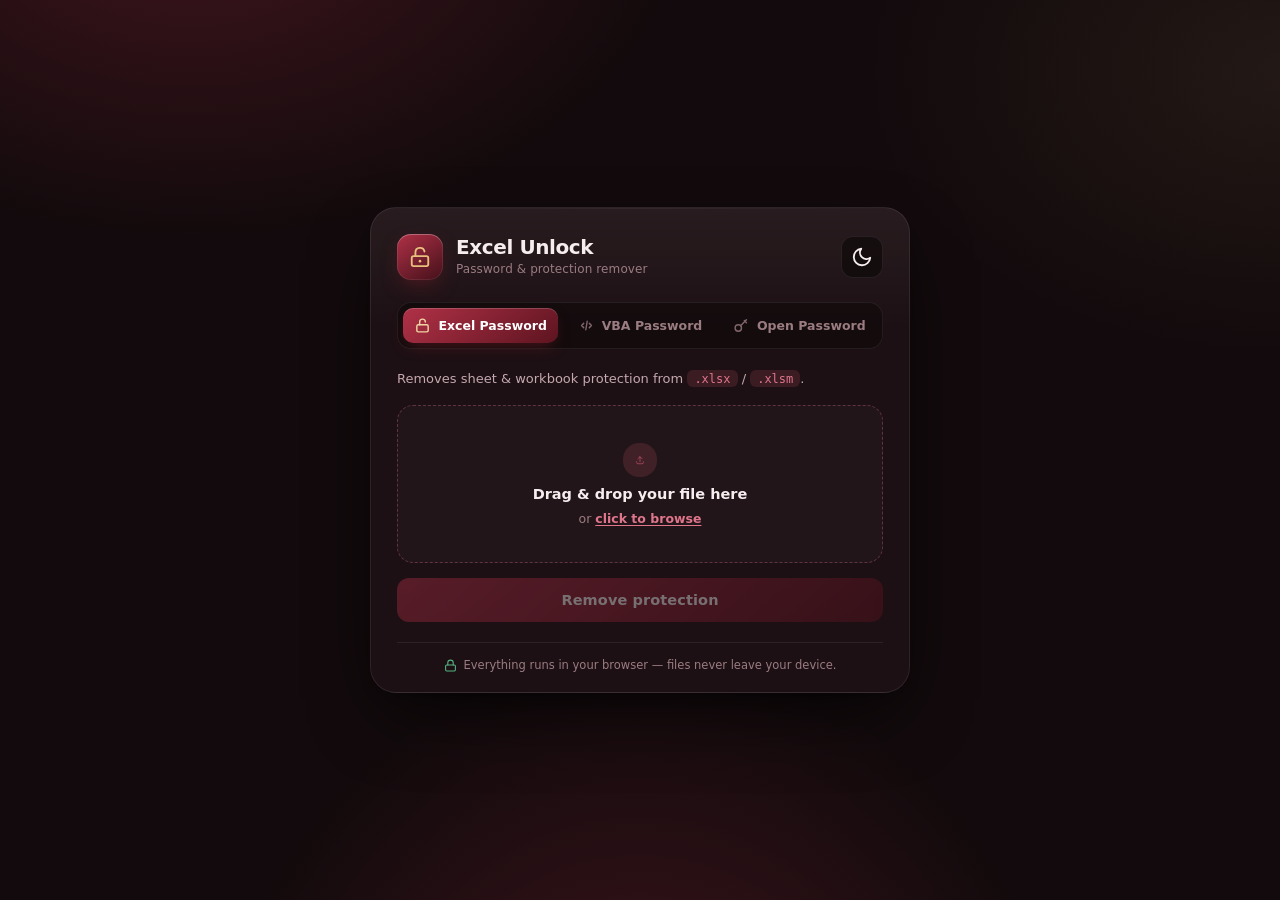
==== commit 6f3d34a8: "Redesign web app with a polished, professional UI Give the web edition its own stylesheet (web-style" ====
--- a/index.html
+++ b/index.html
@@ -5,232 +5,277 @@
 <meta name="viewport" content="width=device-width, initial-scale=1.0"/>
 <title>Excel Unlock</title>
 <style>
+/* ===== Excel Unlock — web edition (standalone, offline) ===== */
 :root {
-  --maroon-900: #4a0f18;
+  --maroon-900: #44101a;
   --maroon-800: #5e1420;
   --maroon-700: #7b1e2b;
   --maroon-600: #932536;
   --maroon-500: #b03147;
   --maroon-400: #c8536a;
   --gold: #e8c07d;
-
+  --gold-soft: #f0d4a3;
+
+  --radius-xl: 26px;
   --radius: 16px;
-  --radius-sm: 11px;
-  --transition: 160ms cubic-bezier(0.4, 0, 0.2, 1);
-  font-family: "Segoe UI", system-ui, -apple-system, sans-serif;
+  --radius-sm: 12px;
+  --ease: cubic-bezier(0.22, 1, 0.36, 1);
+  --transition: 200ms var(--ease);
+  --font: "Segoe UI", system-ui, -apple-system, "Helvetica Neue", Arial, sans-serif;
+  --mono: ui-monospace, "SF Mono", "Cascadia Code", Consolas, monospace;
 }
 
 :root[data-theme="dark"] {
-  --bg: #170e10;
-  --bg-grad-1: #2c1118;
-  --bg-grad-2: #100809;
-  --card-bg: #221418;
-  --card-bg-2: #2a181d;
-  --card-border: #3a2127;
-  --text: #f5ecee;
-  --text-dim2: #ab8a90;
-  --accent: #b03147;
-  --accent-strong: #c8536a;
-  --dz-bg: #1b1013;
-  --dz-border: #4d2730;
-  --shadow: 0 14px 40px rgba(0, 0, 0, 0.4);
-  --shadow-sm: 0 4px 14px rgba(0, 0, 0, 0.3);
-  --ok: #52c08a;
-  --warn: #e6b155;
-  --err: #ec6f85;
-  --glow: rgba(200, 83, 106, 0.22);
+  --bg: #120a0c;
+  --bg-glow-1: rgba(176, 49, 71, 0.28);
+  --bg-glow-2: rgba(232, 192, 125, 0.08);
+  --card-bg: rgba(34, 20, 24, 0.72);
+  --card-border: rgba(255, 255, 255, 0.08);
+  --card-hi: rgba(255, 255, 255, 0.05);
+  --inset-bg: rgba(10, 6, 7, 0.55);
+  --inset-border: rgba(255, 255, 255, 0.07);
+  --text: #f6edef;
+  --text-dim: #c4a9af;
+  --text-dim2: #9a7c82;
+  --accent: #c8536a;
+  --accent-strong: #e0768c;
+  --dz-bg: rgba(255, 255, 255, 0.025);
+  --dz-border: rgba(224, 118, 140, 0.32);
+  --seg-bg: rgba(10, 6, 7, 0.5);
+  --shadow: 0 30px 80px -24px rgba(0, 0, 0, 0.8), 0 8px 24px -12px rgba(0, 0, 0, 0.6);
+  --shadow-sm: 0 6px 18px rgba(0, 0, 0, 0.4);
+  --ok: #5fd198;
+  --warn: #ecba63;
+  --err: #f0869a;
+  --glow: rgba(200, 83, 106, 0.18);
 }
 :root[data-theme="light"] {
-  --bg: #f4ebee;
-  --bg-grad-1: #fbf4f5;
-  --bg-grad-2: #ecd9de;
-  --card-bg: #ffffff;
-  --card-bg-2: #fdf8f9;
-  --card-border: #ecd9de;
-  --text: #2a141a;
-  --text-dim2: #7d5d64;
-  --accent: #7b1e2b;
-  --accent-strong: #932536;
-  --dz-bg: #fbf3f5;
-  --dz-border: #e2c4cc;
-  --shadow: 0 14px 40px rgba(123, 30, 43, 0.12);
-  --shadow-sm: 0 4px 14px rgba(123, 30, 43, 0.08);
-  --ok: #2e9c66;
-  --warn: #b5801f;
+  --bg: #f1e7ea;
+  --bg-glow-1: rgba(147, 37, 54, 0.14);
+  --bg-glow-2: rgba(232, 192, 125, 0.22);
+  --card-bg: rgba(255, 255, 255, 0.82);
+  --card-border: rgba(123, 30, 43, 0.1);
+  --card-hi: rgba(255, 255, 255, 0.7);
+  --inset-bg: rgba(123, 30, 43, 0.035);
+  --inset-border: rgba(123, 30, 43, 0.1);
+  --text: #2c131a;
+  --text-dim: #6e4a52;
+  --text-dim2: #8a6a71;
+  --accent: #932536;
+  --accent-strong: #7b1e2b;
+  --dz-bg: rgba(123, 30, 43, 0.02);
+  --dz-border: rgba(147, 37, 54, 0.28);
+  --seg-bg: rgba(123, 30, 43, 0.05);
+  --shadow: 0 30px 70px -28px rgba(74, 15, 24, 0.35), 0 8px 20px -10px rgba(74, 15, 24, 0.18);
+  --shadow-sm: 0 5px 16px rgba(123, 30, 43, 0.12);
+  --ok: #1f9c60;
+  --warn: #a9741a;
   --err: #c93b52;
-  --glow: rgba(147, 37, 54, 0.16);
+  --glow: rgba(147, 37, 54, 0.12);
 }
 
 * { box-sizing: border-box; margin: 0; padding: 0; }
-html, body { height: 100%; }
+[hidden] { display: none !important; }
+html { height: 100%; }
 body {
-  background: radial-gradient(1000px 500px at 20% -20%, var(--bg-grad-1), transparent 60%),
-    radial-gradient(800px 420px at 100% 0%, rgba(176, 49, 71, 0.08), transparent 55%), var(--bg);
+  min-height: 100%;
+  font-family: var(--font);
   color: var(--text);
-  height: 100vh;
-  overflow: hidden;
-  transition: background var(--transition), color var(--transition);
+  background:
+    radial-gradient(900px 600px at 15% -10%, var(--bg-glow-1), transparent 55%),
+    radial-gradient(760px 520px at 100% 8%, var(--bg-glow-2), transparent 55%),
+    radial-gradient(700px 700px at 50% 120%, var(--bg-glow-1), transparent 60%),
+    var(--bg);
+  background-attachment: fixed;
   -webkit-font-smoothing: antialiased;
-  user-select: none;
-}
+  text-rendering: optimizeLegibility;
+  display: flex;
+  align-items: center;
+  justify-content: center;
+  padding: 28px 18px;
+  transition: background 400ms var(--ease), color var(--transition);
+}
+
+/* ---------- Card ---------- */
 .app {
-  max-width: none;
-  margin: 0;
-  height: 100vh;
-  padding: 18px 22px 14px;
+  width: 100%;
+  max-width: 540px;
+  background: linear-gradient(180deg, var(--card-hi), transparent 120px), var(--card-bg);
+  border: 1px solid var(--card-border);
+  border-radius: var(--radius-xl);
+  box-shadow: var(--shadow);
+  backdrop-filter: blur(22px) saturate(1.3);
+  -webkit-backdrop-filter: blur(22px) saturate(1.3);
+  padding: 26px 26px 20px;
   display: flex;
   flex-direction: column;
+  position: relative;
+  overflow: hidden;
+}
+.app::before {
+  content: "";
+  position: absolute; inset: 0 0 auto 0; height: 1px;
+  background: linear-gradient(90deg, transparent, var(--card-hi), transparent);
+  pointer-events: none;
 }
 
 /* ---------- Top bar ---------- */
-.topbar { display: flex; align-items: center; justify-content: space-between; margin-bottom: 16px; }
-.brand { display: flex; align-items: center; gap: 12px; }
+.topbar { display: flex; align-items: center; justify-content: space-between; margin-bottom: 22px; }
+.brand { display: flex; align-items: center; gap: 13px; }
 .logo {
-  width: 44px; height: 44px; border-radius: 13px;
-  background: linear-gradient(140deg, var(--maroon-500), var(--maroon-800));
+  width: 46px; height: 46px; border-radius: 14px;
+  background: linear-gradient(145deg, var(--maroon-500), var(--maroon-900));
   color: var(--gold); display: grid; place-items: center;
-  box-shadow: var(--shadow-sm), inset 0 1px 0 rgba(255,255,255,0.15);
-}
-.brand-text h1 { font-size: 20px; font-weight: 700; letter-spacing: -0.3px; }
-.subtitle { font-size: 12px; color: var(--text-dim2); }
+  box-shadow: 0 8px 20px -6px rgba(123, 30, 43, 0.6), inset 0 1px 0 rgba(255, 255, 255, 0.22);
+  position: relative;
+}
+.logo::after {
+  content: ""; position: absolute; inset: 0; border-radius: inherit;
+  box-shadow: inset 0 0 0 1px rgba(255, 255, 255, 0.08);
+}
+.brand-text h1 { font-size: 20px; font-weight: 750; letter-spacing: -0.4px; line-height: 1.1; }
+.subtitle { font-size: 12px; color: var(--text-dim2); margin-top: 2px; letter-spacing: 0.1px; }
 .icon-btn {
   width: 42px; height: 42px; border-radius: 12px;
-  border: 1px solid var(--card-border); background: var(--card-bg);
+  border: 1px solid var(--card-border); background: var(--inset-bg);
   color: var(--text); cursor: pointer; display: grid; place-items: center;
   transition: var(--transition);
 }
-.icon-btn:hover { transform: translateY(-2px); border-color: var(--accent); box-shadow: var(--shadow-sm); }
-
-/* ---------- Tabs ---------- */
+.icon-btn:hover { color: var(--accent-strong); border-color: var(--accent); transform: translateY(-2px); box-shadow: var(--shadow-sm); }
+.icon-btn:active { transform: translateY(0); }
+
+/* ---------- Tabs (segmented) ---------- */
 .tabs {
-  display: flex; gap: 6px; padding: 0 0 2px;
-  border-bottom: 1px solid var(--card-border); margin-bottom: 18px;
+  display: flex; gap: 4px; padding: 5px;
+  background: var(--seg-bg); border: 1px solid var(--inset-border);
+  border-radius: 14px; margin-bottom: 20px;
 }
 .tab {
-  position: relative;
   flex: 1; display: flex; align-items: center; justify-content: center; gap: 7px;
-  padding: 11px 8px 13px; border: none; background: transparent; cursor: pointer;
-  font-size: 13px; font-weight: 600; color: var(--text-dim2);
-  transition: var(--transition);
-}
+  padding: 9px 6px; border: none; background: transparent; cursor: pointer;
+  font-family: var(--font); font-size: 12.5px; font-weight: 600; color: var(--text-dim2);
+  border-radius: 10px; transition: var(--transition); white-space: nowrap;
+}
+.tab svg { opacity: 0.8; transition: var(--transition); }
 .tab:hover { color: var(--text); }
-.tab.active { color: var(--accent-strong); }
-.tab.active::after {
-  content: "";
-  position: absolute; left: 10%; right: 10%; bottom: -2px; height: 3px;
-  border-radius: 3px 3px 0 0;
-  background: linear-gradient(90deg, var(--maroon-500), var(--maroon-700));
-}
+.tab.active {
+  color: #fff;
+  background: linear-gradient(140deg, var(--maroon-500), var(--maroon-800));
+  box-shadow: 0 6px 16px -6px rgba(123, 30, 43, 0.65), inset 0 1px 0 rgba(255, 255, 255, 0.18);
+}
+.tab.active svg { opacity: 1; color: var(--gold-soft); }
 
 /* ---------- Panels ---------- */
-.panels {
-  flex: 1;
-  padding: 0;
-  overflow-y: auto;
-  position: relative;
-  display: flex;
-  flex-direction: column;
-  justify-content: center;
-}
-.panel { display: none; animation: fade 200ms ease; }
-.panel.active { display: block; }
-@keyframes fade { from { opacity: 0; transform: translateY(5px); } to { opacity: 1; transform: translateY(0); } }
-.panel-desc { font-size: 13px; color: var(--text-dim2); line-height: 1.5; margin-bottom: 14px; }
-code { background: var(--glow); padding: 1px 6px; border-radius: 6px; font-size: 12px; color: var(--accent-strong); }
+.panels { position: relative; }
+.panel { display: none; }
+.panel.active { display: block; animation: rise 280ms var(--ease); }
+@keyframes rise { from { opacity: 0; transform: translateY(8px); } to { opacity: 1; transform: translateY(0); } }
+.panel-desc { font-size: 13px; color: var(--text-dim); line-height: 1.55; margin-bottom: 16px; }
+code { background: var(--glow); padding: 1.5px 7px; border-radius: 6px; font-size: 12px; font-family: var(--mono); color: var(--accent-strong); }
 
 /* ---------- Dropzone ---------- */
 .dropzone {
-  position: relative; border: 2px dashed var(--dz-border); background: var(--dz-bg);
-  border-radius: var(--radius-sm); min-height: 150px; display: grid; place-items: center;
-  text-align: center; padding: 20px; cursor: pointer; transition: var(--transition);
-  margin-bottom: 14px; overflow: hidden;
-}
-.dropzone.compact { min-height: 110px; padding: 14px; margin-bottom: 12px; }
-.dropzone:hover { border-color: var(--accent); background: color-mix(in srgb, var(--dz-bg) 82%, var(--accent) 18%); }
-.dropzone:focus-visible { outline: none; border-color: var(--accent-strong); box-shadow: 0 0 0 3px var(--glow); }
+  position: relative; border: 1.5px dashed var(--dz-border); background: var(--dz-bg);
+  border-radius: var(--radius); min-height: 158px; display: grid; place-items: center;
+  text-align: center; padding: 22px; cursor: pointer; transition: var(--transition);
+  margin-bottom: 15px; overflow: hidden;
+}
+.dropzone.compact { min-height: 118px; padding: 16px; margin-bottom: 13px; }
+.dropzone:hover { border-color: var(--accent); background: color-mix(in srgb, var(--dz-bg) 60%, var(--accent) 7%); transform: translateY(-1px); }
+.dropzone:focus-visible { outline: none; border-color: var(--accent-strong); box-shadow: 0 0 0 4px var(--glow); }
 .panel .dropzone.drag-active {
   border-color: var(--accent-strong); border-style: solid;
-  background: color-mix(in srgb, var(--dz-bg) 70%, var(--accent) 30%);
-}
-.dz-empty { display: flex; flex-direction: column; align-items: center; gap: 6px; pointer-events: none; }
-.dz-ico { color: var(--accent); transition: transform var(--transition); }
-.drag-active .dz-ico { transform: translateY(-4px) scale(1.08); }
-.dz-title { font-size: 14.5px; font-weight: 600; color: var(--text); }
+  background: color-mix(in srgb, var(--dz-bg) 55%, var(--accent) 16%);
+  transform: translateY(-1px);
+}
+.dz-empty { display: flex; flex-direction: column; align-items: center; gap: 9px; pointer-events: none; }
+.dz-ico {
+  color: var(--accent); transition: transform var(--transition);
+  padding: 12px; border-radius: 16px; background: var(--glow);
+}
+.drag-active .dz-ico { transform: translateY(-5px) scale(1.06); }
+.dz-title { font-size: 14.5px; font-weight: 650; color: var(--text); }
 .dz-sub { font-size: 12.5px; color: var(--text-dim2); }
-.link { color: var(--accent-strong); font-weight: 600; text-decoration: underline; text-underline-offset: 2px; }
+.link { color: var(--accent-strong); font-weight: 650; text-decoration: underline; text-underline-offset: 2px; }
 .dz-file {
-  display: flex; align-items: center; gap: 11px; width: 100%; padding: 12px 14px;
-  background: var(--card-bg); border: 1px solid var(--card-border); border-radius: var(--radius-sm);
-  box-shadow: var(--shadow-sm);
-}
+  display: flex; align-items: center; gap: 12px; width: 100%; padding: 13px 15px;
+  background: var(--inset-bg); border: 1px solid var(--inset-border); border-radius: var(--radius-sm);
+}
+.dz-file[hidden] { display: none; }
 .file-ico { color: var(--accent-strong); flex-shrink: 0; }
 .dz-filename {
   flex: 1; min-width: 0; font-size: 13.5px; font-weight: 600; text-align: left;
   overflow: hidden; text-overflow: ellipsis; white-space: nowrap; direction: ltr; user-select: text;
 }
 .clear-btn {
-  width: 26px; height: 26px; border-radius: 8px; border: none; background: var(--glow);
-  color: var(--accent-strong); font-size: 17px; line-height: 1; cursor: pointer; flex-shrink: 0;
+  width: 28px; height: 28px; border-radius: 9px; border: none; background: var(--glow);
+  color: var(--accent-strong); font-size: 18px; line-height: 1; cursor: pointer; flex-shrink: 0;
   transition: var(--transition);
 }
 .clear-btn:hover { background: var(--accent); color: #fff; }
 .dz-overlay {
   position: absolute; inset: 0; display: grid; place-items: center;
-  background: color-mix(in srgb, var(--accent) 22%, transparent); color: var(--text);
-  font-size: 15px; font-weight: 700; opacity: 0; pointer-events: none; transition: opacity var(--transition);
+  background: color-mix(in srgb, var(--accent) 24%, transparent); color: #fff;
+  font-size: 15px; font-weight: 700; letter-spacing: 0.3px;
+  opacity: 0; pointer-events: none; transition: opacity var(--transition);
+  backdrop-filter: blur(2px);
 }
 .drag-active .dz-overlay { opacity: 1; }
 
 /* ---------- Run button ---------- */
 .run-btn {
-  width: 100%; border: none; border-radius: var(--radius-sm); padding: 13px; font-size: 14.5px;
-  font-weight: 700; color: #fff; background: linear-gradient(135deg, var(--maroon-500), var(--maroon-800));
-  cursor: pointer; transition: var(--transition); box-shadow: 0 8px 20px rgba(123, 30, 43, 0.35);
-}
-.run-btn:hover:not(:disabled) { transform: translateY(-2px); box-shadow: 0 12px 26px rgba(123, 30, 43, 0.48); }
+  width: 100%; border: none; border-radius: var(--radius-sm); padding: 14px; font-size: 14.5px;
+  font-family: var(--font); font-weight: 700; letter-spacing: 0.1px; color: #fff;
+  background: linear-gradient(140deg, var(--maroon-500), var(--maroon-800));
+  cursor: pointer; transition: var(--transition);
+  box-shadow: 0 12px 26px -10px rgba(123, 30, 43, 0.6), inset 0 1px 0 rgba(255, 255, 255, 0.16);
+}
+.run-btn:hover:not(:disabled) { transform: translateY(-2px); box-shadow: 0 18px 34px -12px rgba(123, 30, 43, 0.72), inset 0 1px 0 rgba(255, 255, 255, 0.2); }
 .run-btn:active:not(:disabled) { transform: translateY(0); }
 .run-btn:disabled { opacity: 0.4; cursor: not-allowed; box-shadow: none; }
 .run-btn.busy { cursor: progress; opacity: 0.85; }
-.run-btn.compact { width: auto; flex-shrink: 0; padding: 12px 24px; }
+.run-btn.compact { width: auto; flex-shrink: 0; padding: 13px 24px; }
 .run-btn.ghost {
   background: transparent; color: var(--err); box-shadow: none;
-  border: 1px solid color-mix(in srgb, var(--err) 45%, transparent);
+  border: 1px solid color-mix(in srgb, var(--err) 42%, transparent);
 }
 .run-btn.ghost:hover:not(:disabled) { background: color-mix(in srgb, var(--err) 12%, transparent); transform: none; box-shadow: none; }
 
 /* ---------- Crypto options ---------- */
-.pw-row { display: flex; gap: 10px; margin-bottom: 12px; }
+.pw-row { display: flex; gap: 10px; margin-bottom: 13px; }
 .pw-input {
-  flex: 1; min-width: 0; padding: 11px 13px; font-size: 13.5px; border-radius: var(--radius-sm);
-  border: 1px solid var(--card-border); background: var(--dz-bg); color: var(--text);
-  transition: var(--transition); user-select: text;
+  flex: 1; min-width: 0; padding: 13px 14px; font-size: 13.5px; font-family: var(--font);
+  border-radius: var(--radius-sm); border: 1px solid var(--inset-border); background: var(--inset-bg);
+  color: var(--text); transition: var(--transition); user-select: text;
 }
 .pw-input::placeholder { color: var(--text-dim2); }
-.pw-input:focus { outline: none; border-color: var(--accent-strong); box-shadow: 0 0 0 3px var(--glow); }
+.pw-input:focus { outline: none; border-color: var(--accent-strong); box-shadow: 0 0 0 4px var(--glow); }
 .pw-input:disabled { opacity: 0.5; }
 
 .opts-grid {
-  display: flex; flex-wrap: wrap; align-items: center; gap: 10px 14px;
-  padding: 11px 13px; background: var(--dz-bg); border: 1px solid var(--card-border);
-  border-radius: var(--radius-sm); margin-bottom: 10px;
-}
-.opt { display: flex; align-items: center; gap: 8px; font-size: 13px; color: var(--text); }
-.opt input[type="checkbox"] { width: 16px; height: 16px; accent-color: var(--accent); }
+  display: flex; flex-wrap: wrap; align-items: center; gap: 11px 16px;
+  padding: 13px 15px; background: var(--inset-bg); border: 1px solid var(--inset-border);
+  border-radius: var(--radius-sm); margin-bottom: 11px;
+}
+.opt { display: flex; align-items: center; gap: 8px; font-size: 13px; color: var(--text); cursor: pointer; }
+.opt input[type="checkbox"] { width: 16px; height: 16px; accent-color: var(--accent); cursor: pointer; }
 .opt-inline { display: flex; align-items: center; gap: 7px; }
 .opt-inline span { font-size: 12.5px; color: var(--text-dim2); }
-.muted { color: var(--text-dim2); font-size: 12px; margin-bottom: 10px; direction: ltr; }
+.muted { color: var(--text-dim2); font-size: 12px; margin-bottom: 11px; direction: ltr; }
 .hidden-when-empty:empty { display: none; }
 .mini-btn, .mini-select {
-  padding: 7px 11px; font-size: 12.5px; border-radius: 9px; border: 1px solid var(--card-border);
-  background: var(--card-bg); color: var(--text); cursor: pointer; transition: var(--transition);
+  padding: 8px 12px; font-size: 12.5px; font-family: var(--font); border-radius: 9px;
+  border: 1px solid var(--inset-border); background: var(--card-bg); color: var(--text);
+  cursor: pointer; transition: var(--transition);
 }
 .mini-btn:hover:not(:disabled) { border-color: var(--accent); }
 .mini-btn:disabled { opacity: 0.5; cursor: not-allowed; }
+.mini-select:focus { outline: none; border-color: var(--accent); }
 
 .recover-actions { display: flex; gap: 10px; }
 .progress {
-  display: flex; align-items: center; gap: 10px; font-size: 12.5px; color: var(--text-dim2);
-  font-family: ui-monospace, monospace; margin-top: 11px;
+  display: flex; align-items: center; gap: 10px; font-size: 12.5px; color: var(--text-dim);
+  font-family: var(--mono); margin-top: 13px;
 }
 .spinner {
   width: 15px; height: 15px; border: 2px solid var(--glow); border-top-color: var(--accent-strong);
@@ -240,26 +285,38 @@
 
 /* ---------- Result ---------- */
 .result {
-  margin-top: 13px; font-size: 13px; line-height: 1.5; display: none; border-radius: var(--radius-sm);
-  padding: 12px 14px; border: 1px solid transparent; align-items: flex-start; gap: 10px;
-}
-.result.show { display: flex; animation: pop 220ms cubic-bezier(0.34, 1.56, 0.64, 1); }
-@keyframes pop { from { opacity: 0; transform: translateY(6px); } to { opacity: 1; transform: translateY(0); } }
+  margin-top: 15px; font-size: 13px; line-height: 1.55; display: none; border-radius: var(--radius-sm);
+  padding: 13px 15px; border: 1px solid transparent; align-items: flex-start; gap: 11px;
+}
+.result.show { display: flex; animation: pop 260ms cubic-bezier(0.34, 1.56, 0.64, 1); }
+@keyframes pop { from { opacity: 0; transform: translateY(7px) scale(0.99); } to { opacity: 1; transform: translateY(0) scale(1); } }
 .result .r-ico { flex-shrink: 0; margin-top: 1px; }
 .result .r-title { font-weight: 700; margin-bottom: 2px; }
 .result .path {
-  display: block; margin-top: 5px; font-family: ui-monospace, monospace; font-size: 11.5px;
+  display: block; margin-top: 5px; font-family: var(--mono); font-size: 11.5px;
   color: var(--text-dim2); word-break: break-all; direction: ltr; user-select: text;
 }
-.result.ok { background: color-mix(in srgb, var(--ok) 12%, transparent); border-color: color-mix(in srgb, var(--ok) 35%, transparent); }
+.result.ok { background: color-mix(in srgb, var(--ok) 13%, transparent); border-color: color-mix(in srgb, var(--ok) 32%, transparent); }
 .result.ok .r-ico, .result.ok .r-title { color: var(--ok); }
-.result.warn { background: color-mix(in srgb, var(--warn) 12%, transparent); border-color: color-mix(in srgb, var(--warn) 35%, transparent); }
+.result.warn { background: color-mix(in srgb, var(--warn) 13%, transparent); border-color: color-mix(in srgb, var(--warn) 32%, transparent); }
 .result.warn .r-ico, .result.warn .r-title { color: var(--warn); }
-.result.err { background: color-mix(in srgb, var(--err) 12%, transparent); border-color: color-mix(in srgb, var(--err) 35%, transparent); }
+.result.err { background: color-mix(in srgb, var(--err) 13%, transparent); border-color: color-mix(in srgb, var(--err) 32%, transparent); }
 .result.err .r-ico, .result.err .r-title { color: var(--err); }
 
 /* ---------- Footer ---------- */
-.footer { margin-top: 12px; text-align: center; font-size: 11.5px; color: var(--text-dim2); }
+.footer {
+  margin-top: 20px; padding-top: 15px; text-align: center; font-size: 11.5px; color: var(--text-dim2);
+  border-top: 1px solid var(--inset-border); display: flex; align-items: center; justify-content: center; gap: 7px;
+}
+.footer svg { color: var(--ok); opacity: 0.85; }
+
+/* ---------- Responsive ---------- */
+@media (max-width: 480px) {
+  body { padding: 0; align-items: stretch; }
+  .app { max-width: none; min-height: 100vh; border-radius: 0; border: none; padding: 22px 18px; justify-content: flex-start; }
+  .tab span { font-size: 11.5px; }
+  .brand-text h1 { font-size: 18px; }
+}
 </style></head><body>
     <div class="app">
       <header class="topbar">
@@ -330,7 +387,7 @@
           <div class="result" data-tool="crypto"></div>
         </section>
       </div>
-      <footer class="footer">Everything runs in your browser — files never leave your device.</footer>
+      <footer class="footer"><svg viewBox="0 0 24 24" width="13" height="13" fill="none" stroke="currentColor" stroke-width="2" stroke-linecap="round" stroke-linejoin="round"><rect x="3" y="11" width="18" height="11" rx="2"/><path d="M7 11V7a5 5 0 0 1 10 0v4"/></svg><span>Everything runs in your browser — files never leave your device.</span></footer>
     </div>
     <input type="file" id="fileInput" accept=".xlsx,.xlsm,.xlsb,.xls" hidden />
 <script>
